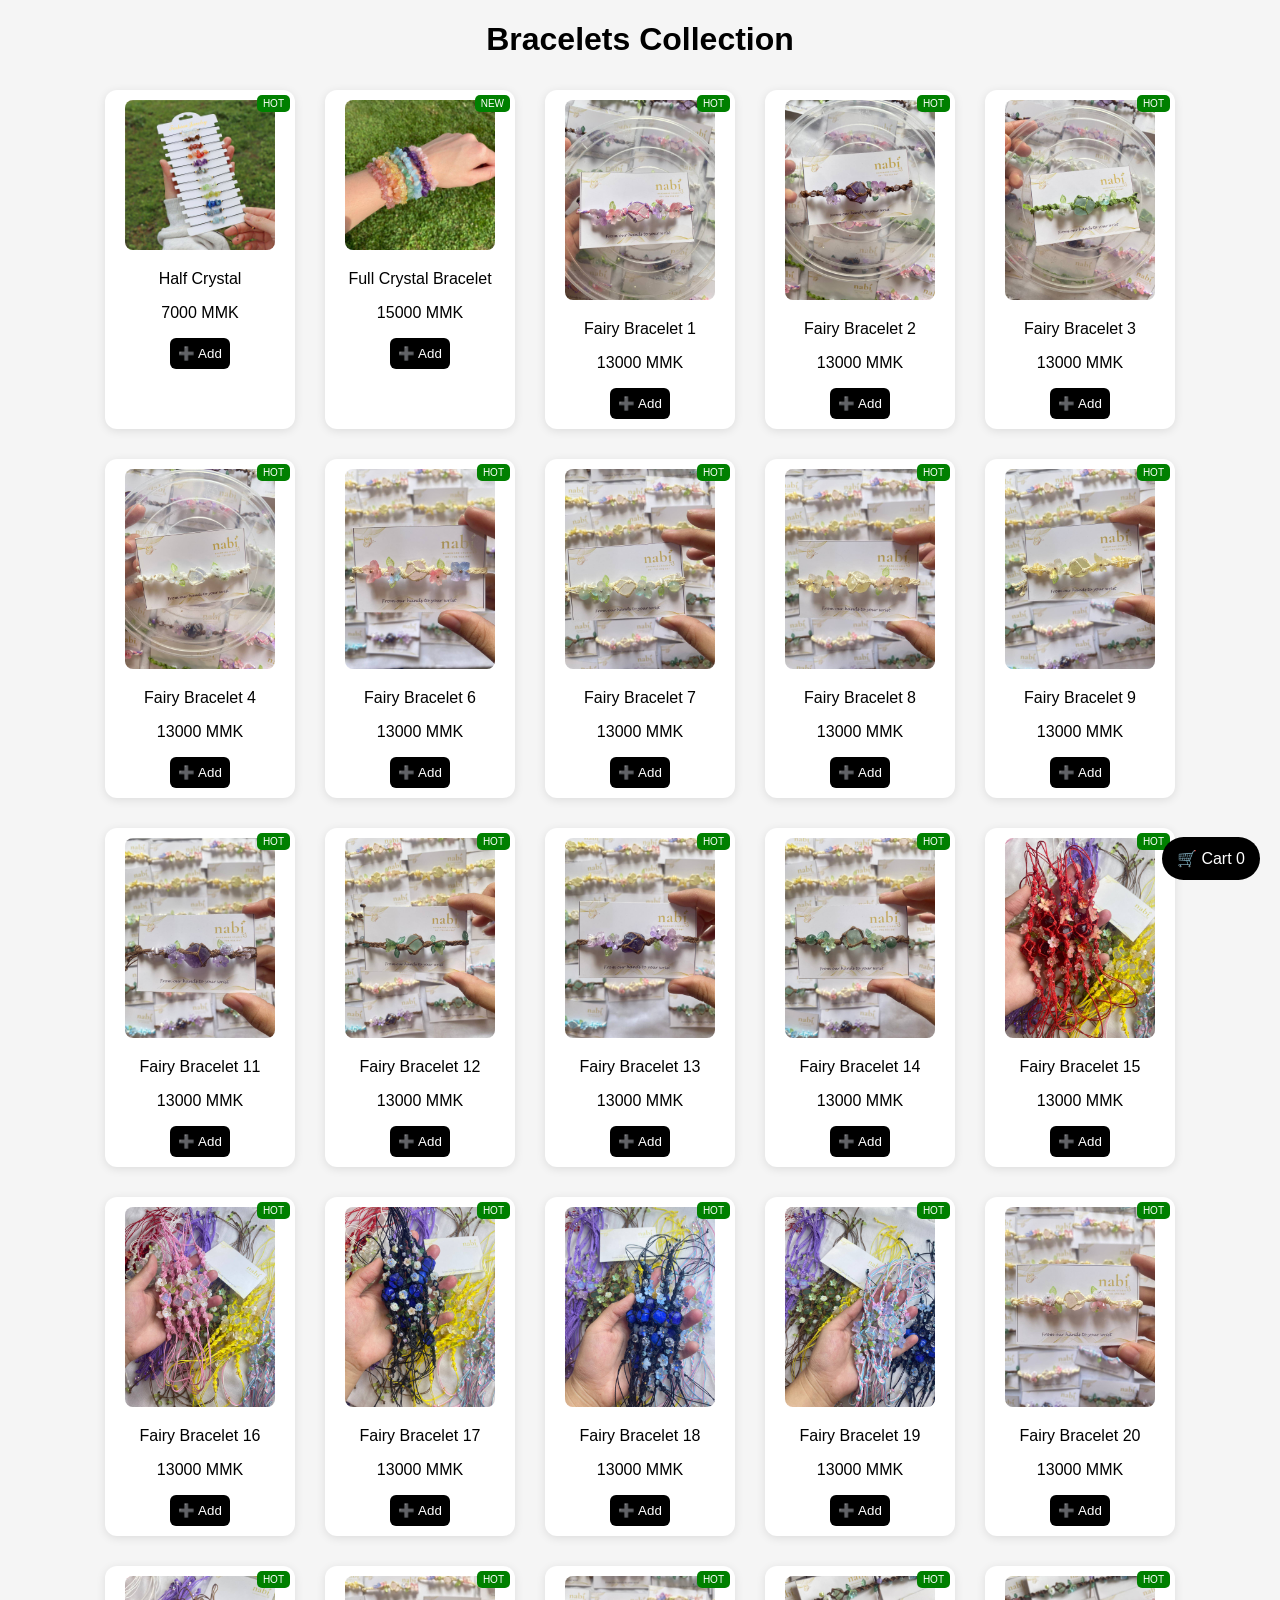
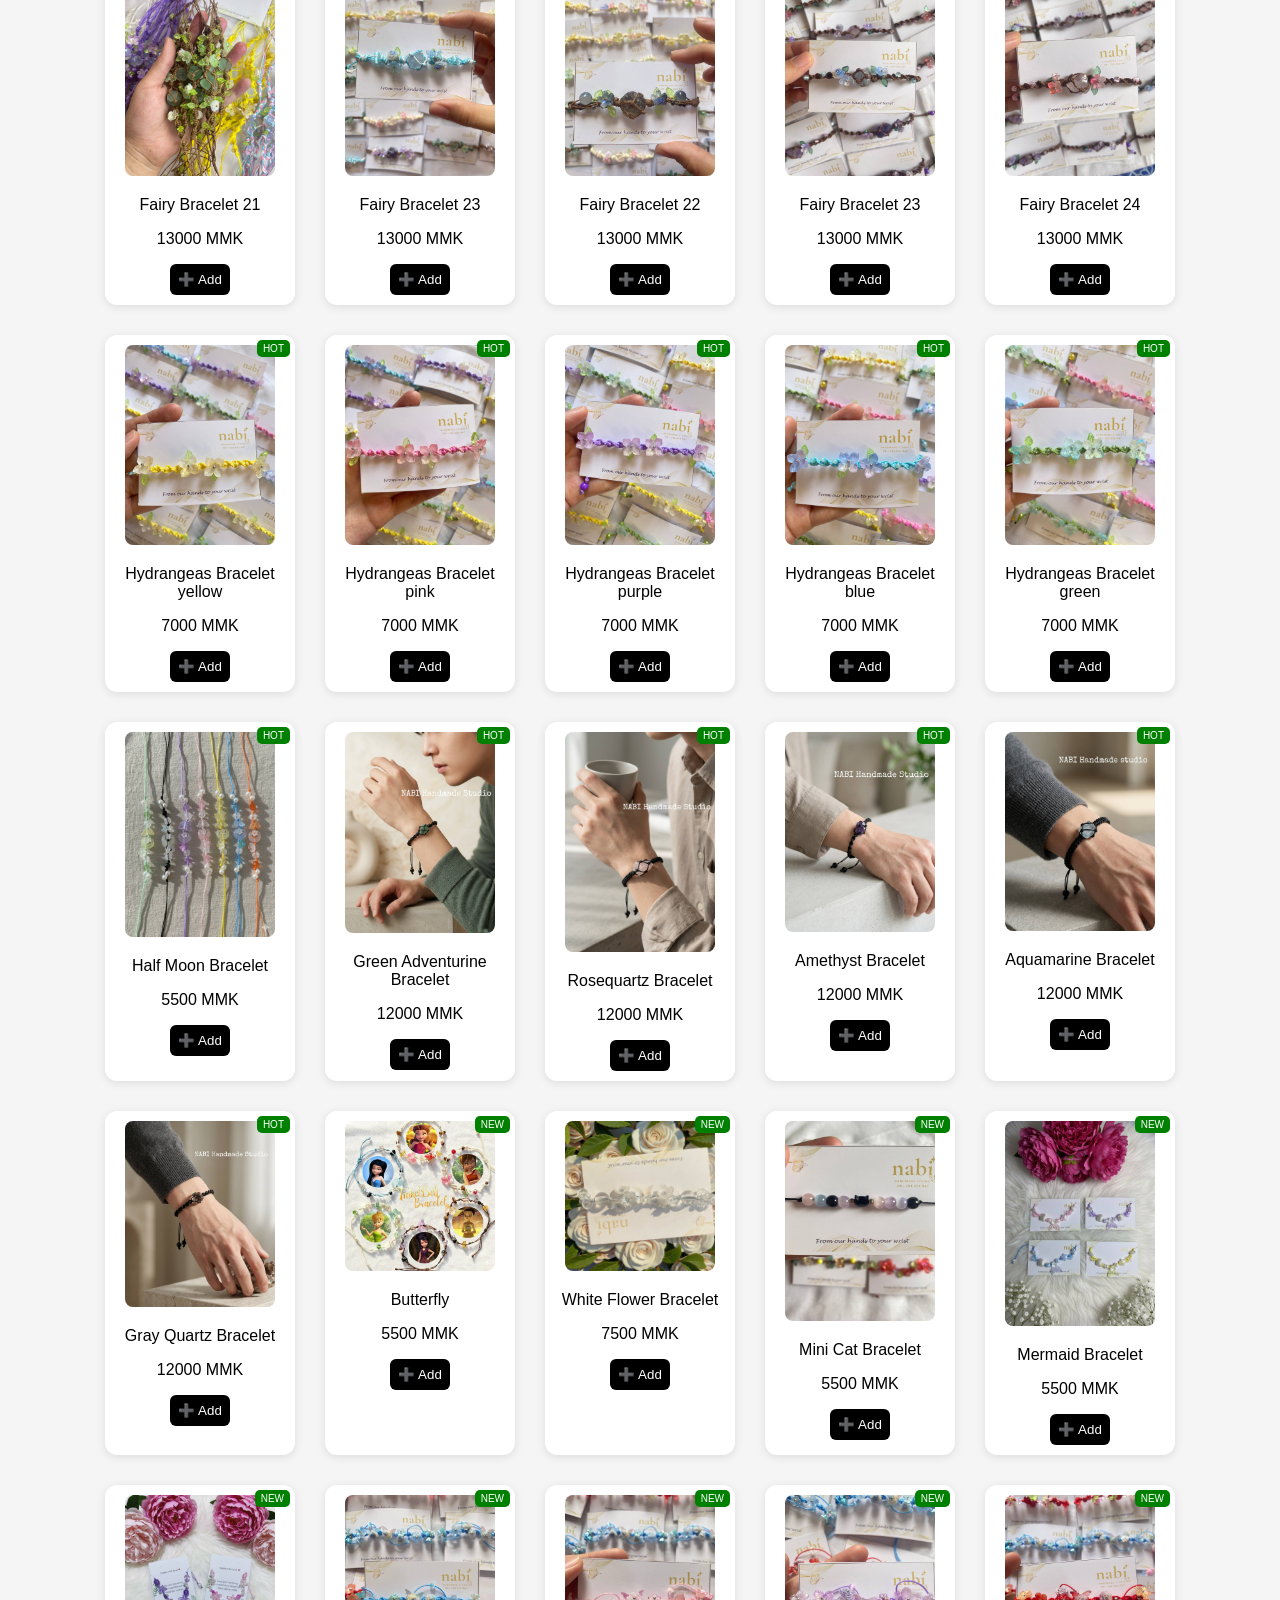
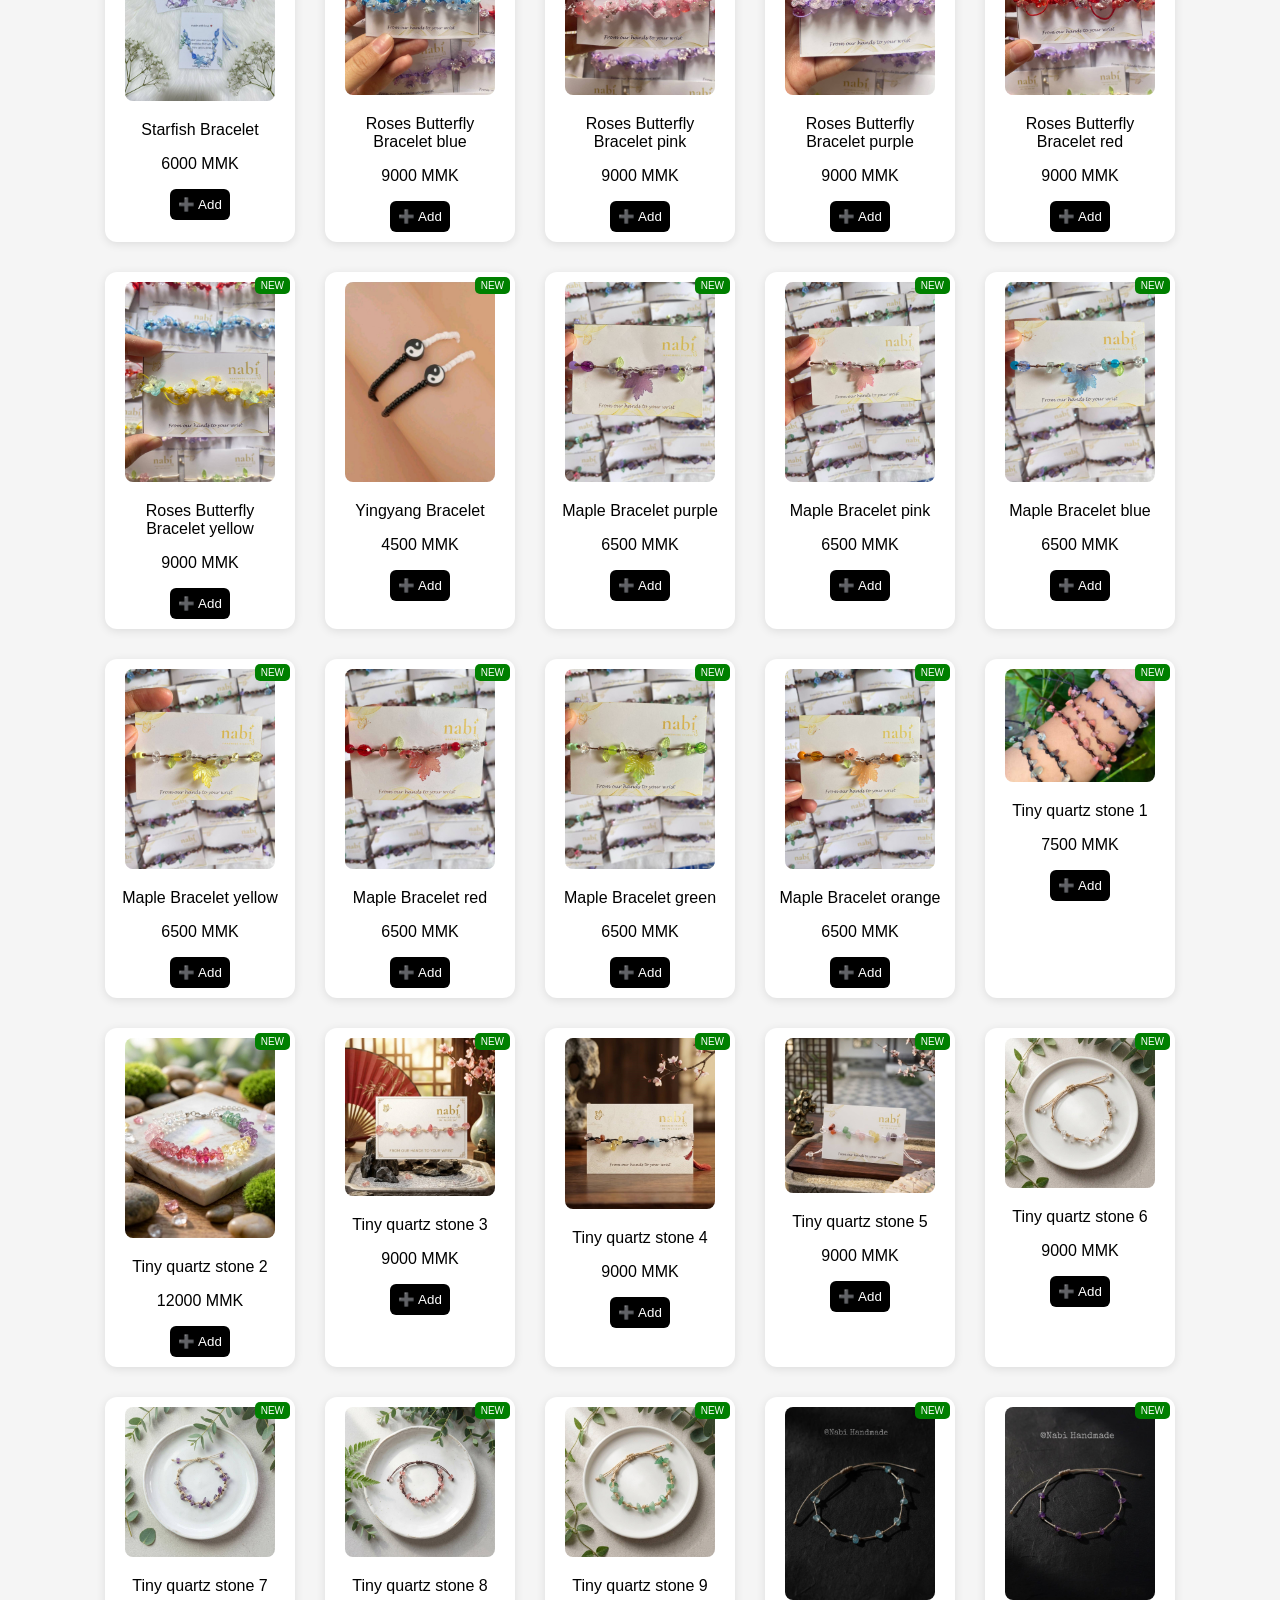
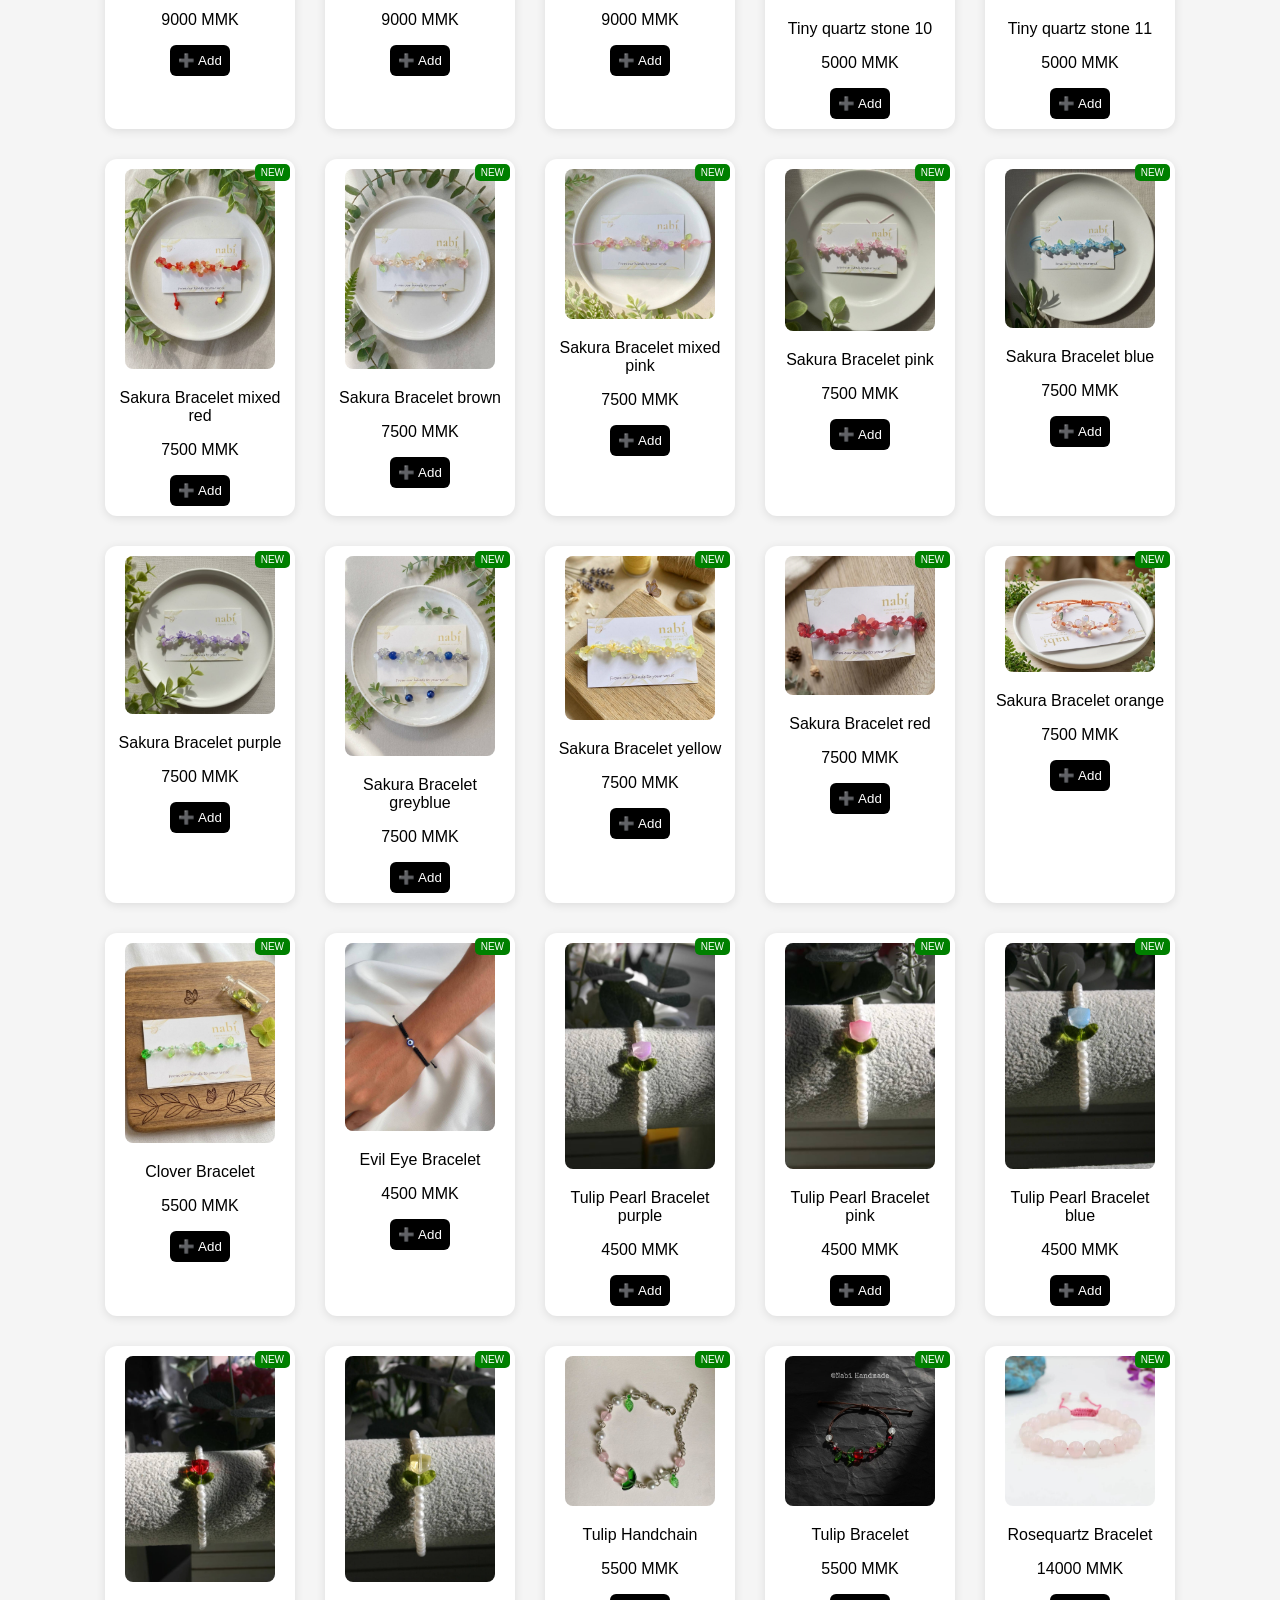
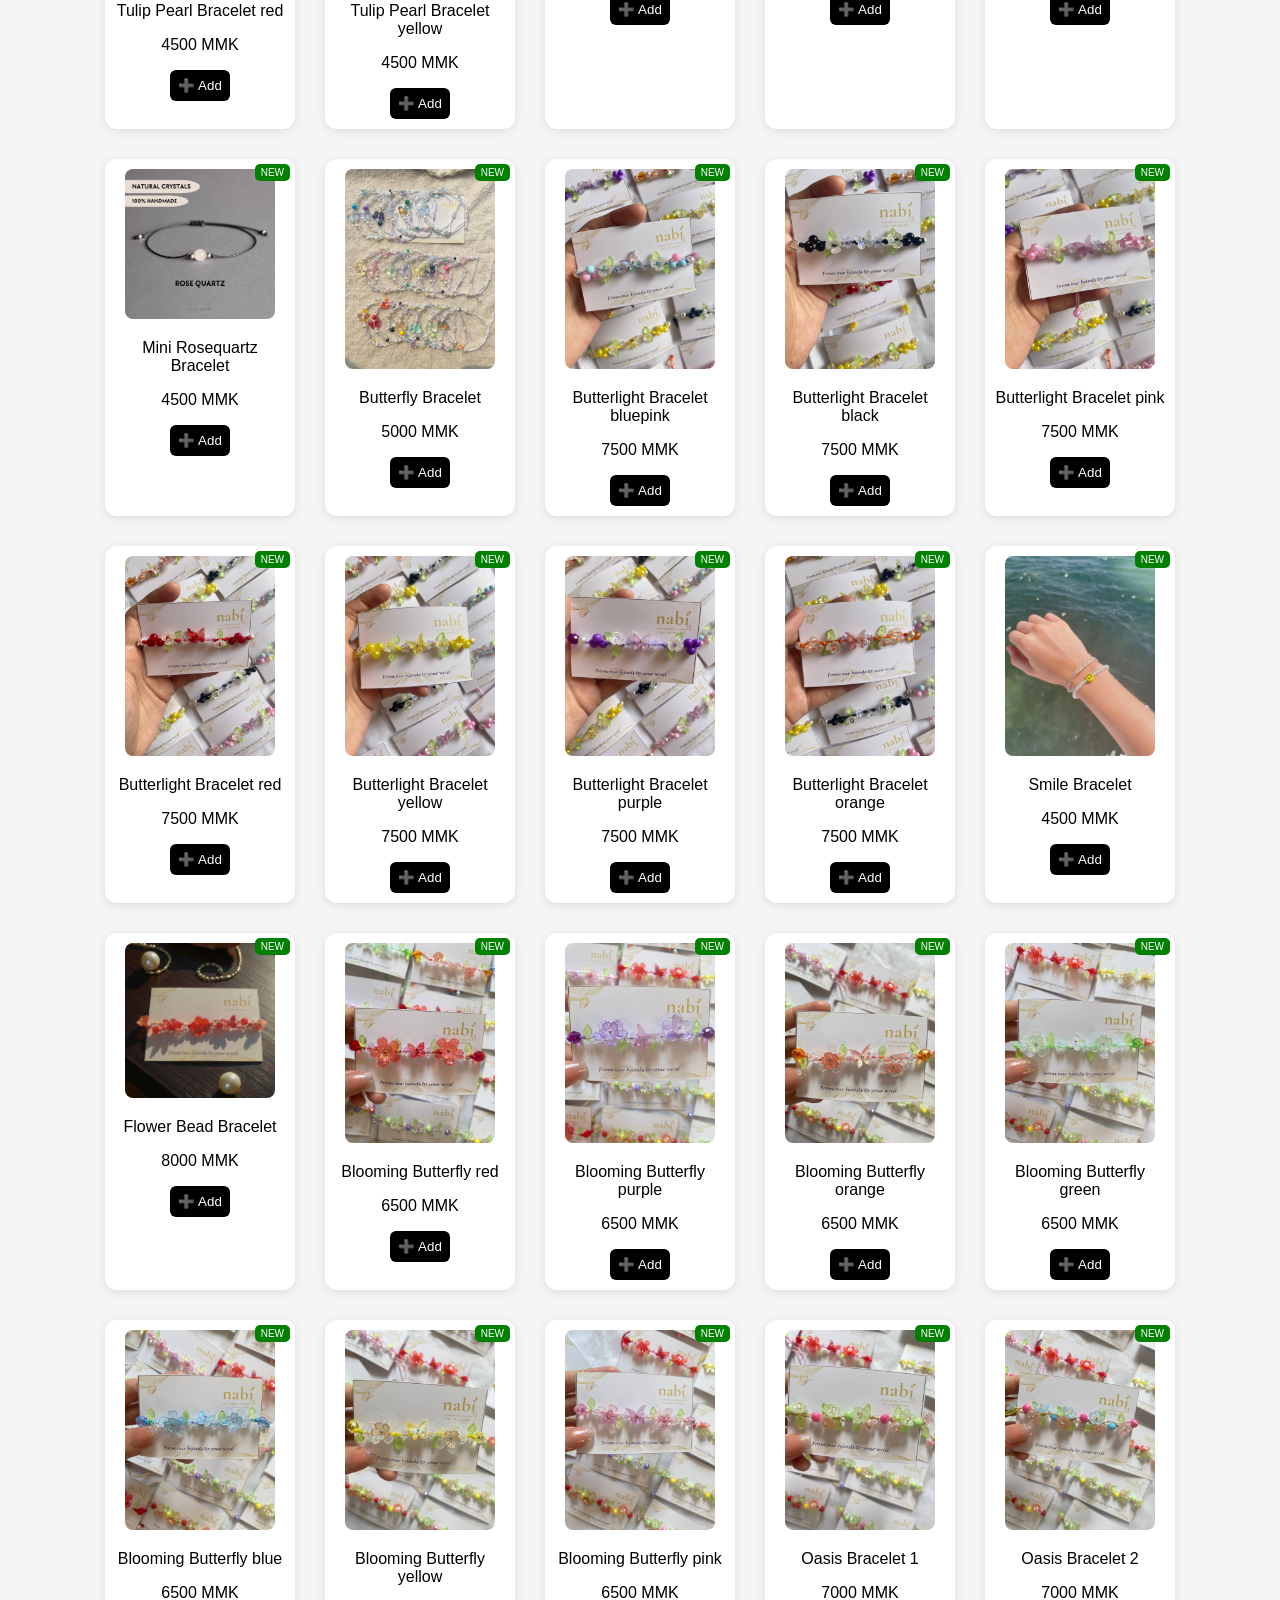
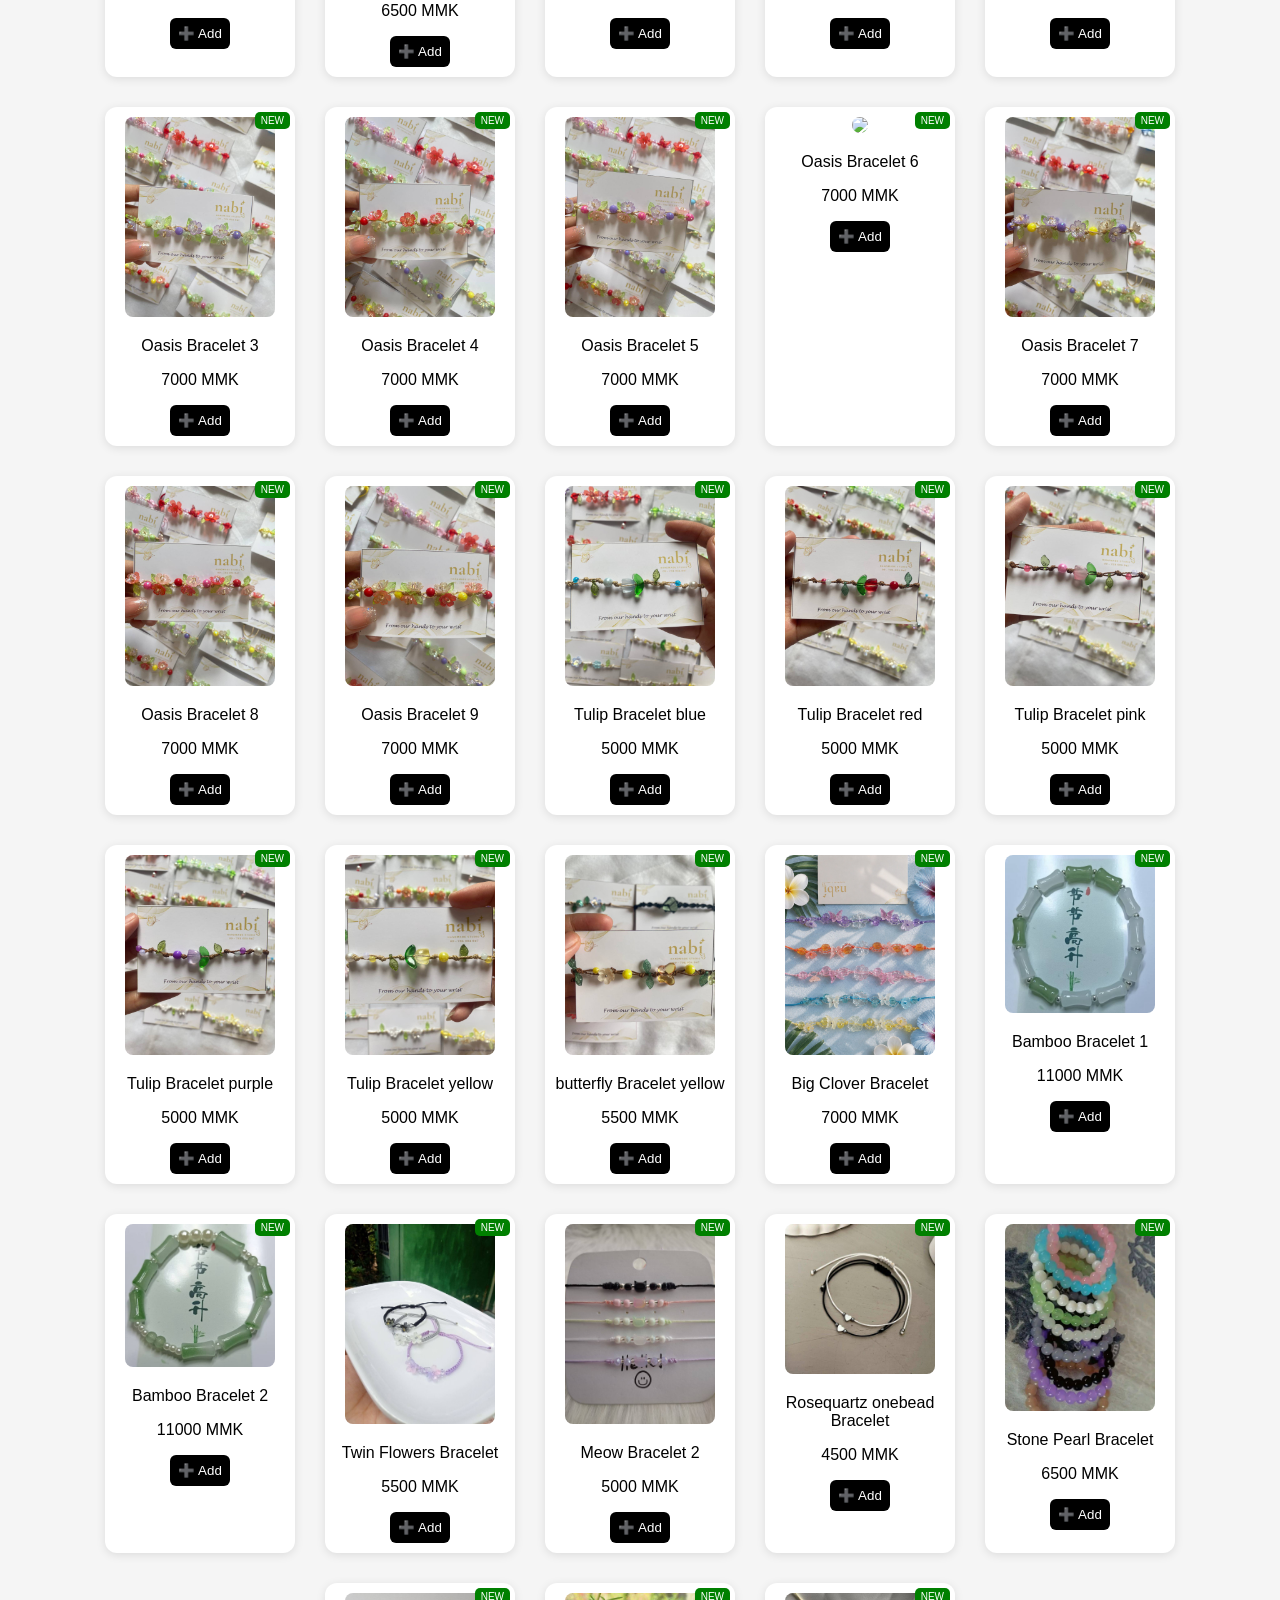
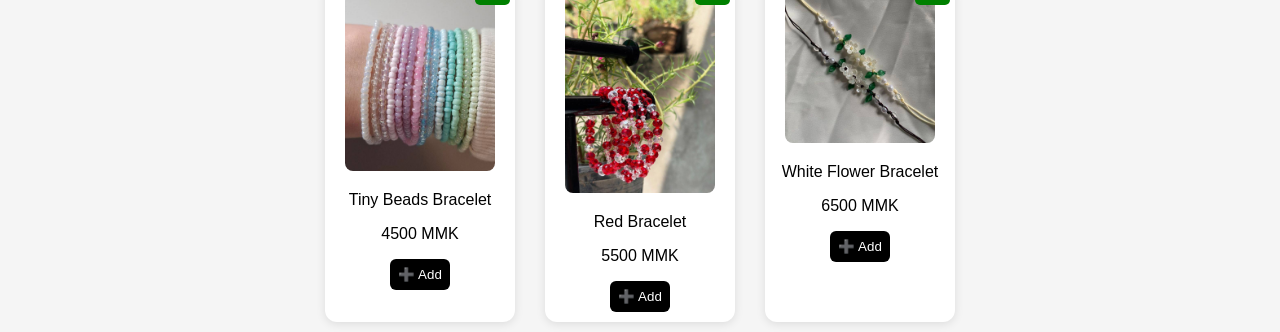
==== Bracelets.html @ 21a777ca "Update Bracelets.html" ====
<!DOCTYPE html>
<html>
<head>
    <title>Bracelets</title>
<meta name="viewport" content="width=device-width, initial-scale=1.0">

<style>
body{
    font-family: Arial;
    background:#f5f5f5;
    text-align:center;
    margin:0;
}

/* container */
.container{
    display:flex;
    flex-wrap:wrap;
    justify-content:center;
    gap:10px;
    margin-top:20px;
}

/* product card */
.product{
    background:white;
    width:170px;
    margin:10px;
    padding:10px;
    border-radius:12px;
    box-shadow:0 2px 10px rgba(0,0,0,0.1);
    position:relative;
}

/* image */
.product img{
    width:150px;
    cursor:pointer;
    transition:0.3s;
    border-radius:8px;
}

.product img:hover{
    transform:scale(1.05);
}

/* badge */
.badge{
    position:absolute;
    top:5px;
    right:5px;
    background:green;
    color:white;
    padding:3px 6px;
    font-size:10px;
    border-radius:5px;
}

/* button */
button{
    background:black;
    color:white;
    border:none;
    padding:8px;
    border-radius:6px;
    cursor:pointer;
}

button:hover{
    background:#333;
}

/* cart button */
.cart-fixed{
    position:fixed;
    bottom:20px;
    right:20px;
    background:black;
    color:white;
    padding:12px 15px;
    border-radius:50px;
    text-decoration:none;
    z-index:9999;
}

/* lightbox */
#lightbox{
    display:none;
    position:fixed;
    top:0;
    left:0;
    width:100%;
    height:100%;
    background:rgba(0,0,0,0.85);
    justify-content:center;
    align-items:center;
    z-index:99999;
}

#lightbox img{
    max-width:90%;
    max-height:90%;
    border-radius:10px;
 
}
@media(max-width:768px){

    .container{
        display:grid;
        grid-template-columns:repeat(2, 1fr);
        gap:10px;
        padding:10px;
    }


    .product{
        width:auto;
        margin:0;
        padding:8px;
    }


    .product img{
        width:100%;
        height:120px;
        object-fit:cover;
    }

}
    
</style>

</head>

<body>

<h1>Bracelets Collection</h1>

<div class="container">

<div class="product">
    <div class="badge">HOT</div>
    <img src="bracelet1.jpg" onclick="openZoom(this)">
    <p>Half Crystal</p>
    <p>7000 MMK</p>
    <button onclick="addToCart('Half Crystal Bracelet',7000,'bracelet1.jpg')">➕ Add</button>
</div>

<div class="product">
    <div class="badge">NEW</div>
    <img src="bracelet126.jpg" onclick="openZoom(this)">
    <p>Full Crystal Bracelet</p>
    <p>15000 MMK</p>
    <button onclick="addToCart('Full Crystal Bracelet',15000,'bracelet126.jpg')">➕ Add</button>
</div>
    
<div class="product">
    <div class="badge">HOT</div>
    <img src="bracelet3.jpg" onclick="openZoom(this)">
    <p>Fairy Bracelet 1</p>
    <p>13000 MMK</p>
    <button onclick="addToCart('Fairy Bracelet 1',13000,'bracelet3.jpg')">➕ Add</button>
</div>


<div class="product">
    <div class="badge">HOT</div>
    <img src="bracelet4.jpg" onclick="openZoom(this)">
    <p>Fairy Bracelet 2</p>
    <p>13000 MMK</p>
    <button onclick="addToCart('Fairy Bracelet 2',13000,'bracelet4.jpg')">➕ Add</button>
</div>


<div class="product">
    <div class="badge">HOT</div>
    <img src="bracelet5.jpg" onclick="openZoom(this)">
    <p>Fairy Bracelet 3</p>
    <p>13000 MMK</p>
    <button onclick="addToCart('Fairy Bracelet 3',13000,'bracelet5.jpg')">➕ Add</button>
</div>


    <div class="product">
    <div class="badge">HOT</div>
    <img src="bracelet6.jpg" onclick="openZoom(this)">
    <p>Fairy Bracelet 4</p>
    <p>13000 MMK</p>
    <button onclick="addToCart('Fairy Bracelet 4',13000,'bracelet6.jpg')">➕ Add</button>
</div>


    <div class="product">
    <div class="badge">HOT</div>
    <img src="bracelet7.jpg" onclick="openZoom(this)">
    <p>Fairy Bracelet 6</p>
    <p>13000 MMK</p>
    <button onclick="addToCart('Fairy Bracelet 6',13000,'bracelet7.jpg')">➕ Add</button>
</div>

<div class="product">
    <div class="badge">HOT</div>
    <img src="bracelet8.jpg" onclick="openZoom(this)">
    <p>Fairy Bracelet 7</p>
    <p>13000 MMK</p>
    <button onclick="addToCart('Fairy Bracelet 7',13000,'bracelet8.jpg')">➕ Add</button>
</div>

<div class="product">
    <div class="badge">HOT</div>
    <img src="bracelet9.jpg"onclick="openZoom(this)">
    <p>Fairy Bracelet 8</p>
    <p>13000 MMK</p>
    <button onclick="addToCart('Fairy Bracelet 8',13000,'bracelet9.jpg')">➕ Add</button>
</div>


    <div class="product">
    <div class="badge">HOT</div>
    <img src="bracelet10.jpg" onclick="openZoom(this)">
    <p>Fairy Bracelet 9</p>
    <p>13000 MMK</p>
    <button onclick="addToCart('Fairy Bracelet 9',13000,'bracelet10.jpg')">➕ Add</button>
</div>

<div class="product">
    <div class="badge">HOT</div>
    <img src="bracelet12.jpg" onclick="openZoom(this)">
    <p>Fairy Bracelet 11</p>
    <p>13000 MMK</p>
    <button onclick="addToCart('Fairy Bracelet 11',13000,'bracelet12.jpg')">➕ Add</button>
</div>

<div class="product">
    <div class="badge">HOT</div>
    <img src="bracelet13.jpg"onclick="openZoom(this)">
    <p>Fairy Bracelet 12</p>
    <p>13000 MMK</p>
    <button onclick="addToCart('Fairy Bracelet 12',13000,'bracelet13.jpg')">➕ Add</button>
</div>

<div class="product">
    <div class="badge">HOT</div>
    <img src="bracelet14.jpg" onclick="openZoom(this)">
    <p>Fairy Bracelet 13</p>
    <p>13000 MMK</p>
    <button onclick="addToCart('Fairy Bracelet 13',13000,'bracelet14.jpg')">➕ Add</button>
</div>

<div class="product">
    <div class="badge">HOT</div>
    <img src="bracelet15.jpg" onclick="openZoom(this)">
    <p>Fairy Bracelet 14</p>
    <p>13000 MMK</p>
    <button onclick="addToCart('Fairy Bracelet 14',13000,'bracelet15.jpg')">➕ Add</button>
</div>

<div class="product">
    <div class="badge">HOT</div>
    <img src="bracelet16.jpg" onclick="openZoom(this)">
    <p>Fairy Bracelet 15</p>
    <p>13000 MMK</p>
    <button onclick="addToCart('Fairy Bracelet 15',13000,'bracelet16.jpg')">➕ Add</button>
</div>

<div class="product">
    <div class="badge">HOT</div>
    <img src="bracelet17.jpg" onclick="openZoom(this)">
    <p>Fairy Bracelet 16</p>
    <p>13000 MMK</p>
    <button onclick="addToCart('Fairy Bracelet 17',13000,'bracelet17.jpg')">➕ Add</button>
</div>

<div class="product">
    <div class="badge">HOT</div>
    <img src="bracelet18.jpg"onclick="openZoom(this)">
    <p>Fairy Bracelet 17</p>
    <p>13000 MMK</p>
    <button onclick="addToCart('Fairy Bracelet 17',13000,'bracelet18.jpg')">➕ Add</button>
</div>

<div class="product">
    <div class="badge">HOT</div>
    <img src="bracelet19.jpg" onclick="openZoom(this)">
    <p>Fairy Bracelet 18</p>
    <p>13000 MMK</p>
    <button onclick="addToCart('Fairy Bracelet 18',13000,'bracelet19.jpg')">➕ Add</button>
</div>

<div class="product">
    <div class="badge">HOT</div>
    <img src="bracelet20.jpg" onclick="openZoom(this)">
    <p>Fairy Bracelet 19</p>
    <p>13000 MMK</p>
    <button onclick="addToCart('Fairy Bracelet 19',13000,'bracelet20.jpg')">➕ Add</button>
</div>

<div class="product">
    <div class="badge">HOT</div>
    <img src="bracelet21.jpg" onclick="openZoom(this)">
    <p>Fairy Bracelet 20</p>
    <p>13000 MMK</p>
    <button onclick="addToCart('Fairy Bracelet 20',13000,'bracelet21.jpg')">➕ Add</button>
</div>

<div class="product">
    <div class="badge">HOT</div>
    <img src="bracelet22.jpg"onclick="openZoom(this)">
    <p>Fairy Bracelet 21</p>
    <p>13000 MMK</p>
    <button onclick="addToCart('Fairy Bracelet 21',13000,'bracelet22.jpg')">➕ Add</button>
</div>

<div class="product">
    <div class="badge">HOT</div>
    <img src="bracelet24.jpg" onclick="openZoom(this)">
    <p>Fairy Bracelet 23</p>
    <p>13000 MMK</p>
    <button onclick="addToCart('Fairy Bracelet 23',13000,'bracelet24.jpg')">➕ Add</button>
</div>
    
    <div class="product">
    <div class="badge">HOT</div>
    <img src="bracelet23.jpg" onclick="openZoom(this)">
    <p>Fairy Bracelet 22</p>
    <p>13000 MMK</p>
    <button onclick="addToCart('Fairy Bracelet 22',13000,'bracelet23.jpg')">➕ Add</button>
</div>

 <div class="product">
    <div class="badge">HOT</div>
    <img src="bracelet91.jpg" onclick="openZoom(this)">
    <p>Fairy Bracelet 23</p>
    <p>13000 MMK</p>
    <button onclick="addToCart('Fairy Bracelet 23',13000,'bracelet91.jpg')">➕ Add</button>
</div>

     <div class="product">
    <div class="badge">HOT</div>
    <img src="bracelet92.jpg" onclick="openZoom(this)">
    <p>Fairy Bracelet 24</p>
    <p>13000 MMK</p>
    <button onclick="addToCart('Fairy Bracelet 24',13000,'bracelet92.jpg')">➕ Add</button>
</div>
    
  <div class="product">
    <div class="badge">HOT</div>
    <img src="bracelet25.jpg" onclick="openZoom(this)">
    <p>Hydrangeas Bracelet yellow</p>
    <p>7000 MMK</p>
    <button onclick="addToCart('Hydrangeas Bracelet green',7000,'bracelet25.jpg')">➕ Add</button>
</div>
    
  <div class="product">
    <div class="badge">HOT</div>
    <img src="bracelet26.jpg" onclick="openZoom(this)">
    <p>Hydrangeas Bracelet pink</p>
    <p>7000 MMK</p>
    <button onclick="addToCart('Hydrangeas Bracelet pink',7000,'bracelet26.jpg')">➕ Add</button>
</div>
    
     <div class="product">
    <div class="badge">HOT</div>
    <img src="bracelet27.jpg" onclick="openZoom(this)">
    <p>Hydrangeas Bracelet purple</p>
    <p>7000 MMK</p>
    <button onclick="addToCart('Hydrangeas Bracelet purple',7000,'bracelet27.jpg')">➕ Add</button>
</div>

 <div class="product">
    <div class="badge">HOT</div>
    <img src="bracelet28.jpg" onclick="openZoom(this)">
    <p>Hydrangeas Bracelet blue</p>
    <p>7000 MMK</p>
    <button onclick="addToCart('Hydrangeas Bracelet blue',7000,'bracelet28.jpg')">➕ Add</button>
</div>

 <div class="product">
    <div class="badge">HOT</div>
    <img src="bracelet29.jpg" onclick="openZoom(this)">
    <p>Hydrangeas Bracelet green</p>
    <p>7000 MMK</p>
    <button onclick="addToCart('Hydrangeas Bracelet green',7000,'bracelet29.jpg')">➕ Add</button>
</div>

     <div class="product">
    <div class="badge">HOT</div>
    <img src="bracelet30.jpg" onclick="openZoom(this)">
    <p>Half Moon Bracelet</p>
    <p>5500 MMK</p>
    <button onclick="addToCart('Half Moon Bracelet',5500,'bracelet30.jpg')">➕ Add</button>
</div>

 <div class="product">
    <div class="badge">HOT</div>
    <img src="bracelet31.jpg" onclick="openZoom(this)">
    <p>Green Adventurine Bracelet</p>
    <p>12000 MMK</p>
    <button onclick="addToCart('Green Adventurine Bracelet',12000,'bracelet31.jpg')">➕ Add</button>
</div>

<div class="product">
    <div class="badge">HOT</div>
    <img src="bracelet32.jpg" onclick="openZoom(this)">
    <p>Rosequartz Bracelet</p>
    <p>12000 MMK</p>
    <button onclick="addToCart('Rosequartz Bracelet',12000,'bracelet32.jpg')">➕ Add</button>
</div>

    <div class="product">
    <div class="badge">HOT</div>
    <img src="bracelet33.jpg" onclick="openZoom(this)">
    <p>Amethyst Bracelet</p>
    <p>12000 MMK</p>
    <button onclick="addToCart('Amethyst Bracelet',12000,'bracelet33.jpg')">➕ Add</button>
</div>

<div class="product">
    <div class="badge">HOT</div>
    <img src="bracelet34.jpg" onclick="openZoom(this)">
    <p>Aquamarine Bracelet</p>
    <p>12000 MMK</p>
    <button onclick="addToCart('Aquaramine Bracelet',12000,'bracelet34.jpg')">➕ Add</button>
</div>

    <div class="product">
    <div class="badge">HOT</div>
    <img src="bracelet35.jpg" onclick="openZoom(this)">
    <p>Gray Quartz Bracelet</p>
    <p>12000 MMK</p>
    <button onclick="addToCart('Gray Quartz Bracelet',12000,'bracelet35.jpg')">➕ Add</button>
</div>
    
<div class="product">
    <div class="badge">NEW</div>
    <img src="bracelet2.jpg" onclick="openZoom(this)">
    <p>Butterfly</p>
    <p>5500 MMK</p>
    <button onclick="addToCart('Butterfly Bracelet',5500,'bracelet2.jpg')">➕ Add</button>
</div>


<div class="product">
    <div class="badge">NEW</div>
    <img src="bracelet36.jpg" onclick="openZoom(this)">
    <p>White Flower Bracelet</p>
    <p>7500 MMK</p>
    <button onclick="addToCart('Butterfly Bracelet',7500,'bracelet36.jpg')">➕ Add</button>
</div>

<div class="product">
    <div class="badge">NEW</div>
    <img src="bracelet37.jpg" onclick="openZoom(this)">
    <p>Mini Cat Bracelet</p>
    <p>5500 MMK</p>
    <button onclick="addToCart('Mini Cat Bracelet',5500,'bracelet37.jpg')">➕ Add</button>
</div>

<div class="product">
    <div class="badge">NEW</div>
    <img src="bracelet38.jpg" onclick="openZoom(this)">
    <p>Mermaid Bracelet</p>
    <p>5500 MMK</p>
    <button onclick="addToCart('Mermaid Bracelet',5500,'bracelet38.jpg')">➕ Add</button>
</div>
    
<div class="product">
    <div class="badge">NEW</div>
    <img src="bracelet39.jpg" onclick="openZoom(this)">
    <p>Starfish Bracelet</p>
    <p>6000 MMK</p>
    <button onclick="addToCart('Starfish Bracelet',6000,'bracelet39.jpg')">➕ Add</button>
</div>

    <div class="product">
    <div class="badge">NEW</div>
    <img src="bracelet40.jpg" onclick="openZoom(this)">
    <p>Roses Butterfly Bracelet blue</p>
    <p>9000 MMK</p>
    <button onclick="addToCart('Roses Butterfly Bracelet blue',9000,'bracelet40.jpg')">➕ Add</button>
</div>

<div class="product">
    <div class="badge">NEW</div>
    <img src="bracelet41.jpg" onclick="openZoom(this)">
    <p>Roses Butterfly Bracelet pink</p>
    <p>9000 MMK</p>
    <button onclick="addToCart('Roses Butterfly Bracelet pink',9000,'bracelet41.jpg')">➕ Add</button>
</div>

<div class="product">
    <div class="badge">NEW</div>
    <img src="bracelet42.jpg" onclick="openZoom(this)">
    <p>Roses Butterfly Bracelet purple</p>
    <p>9000 MMK</p>
    <button onclick="addToCart('Roses Butterfly Bracelet purple',9000,'bracelet42.jpg')">➕ Add</button>
</div>

    <div class="product">
    <div class="badge">NEW</div>
    <img src="bracelet43.jpg" onclick="openZoom(this)">
    <p>Roses Butterfly Bracelet red</p>
    <p>9000 MMK</p>
    <button onclick="addToCart('Roses Butterfly Bracelet red',9000,'bracelet43.jpg')">➕ Add</button>
</div>

<div class="product">
    <div class="badge">NEW</div>
    <img src="bracelet44.jpg" onclick="openZoom(this)">
    <p>Roses Butterfly Bracelet yellow</p>
    <p>9000 MMK</p>
    <button onclick="addToCart('Roses Butterfly Bracelet yellow',9000,'bracelet44.jpg')">➕ Add</button>
</div>

<div class="product">
    <div class="badge">NEW</div>
    <img src="bracelet45.jpg" onclick="openZoom(this)">
    <p>Yingyang Bracelet</p>
    <p>4500 MMK</p>
    <button onclick="addToCart('Yingyang Bracelet',4500,'bracelet45.jpg')">➕ Add</button>
</div>

<div class="product">
    <div class="badge">NEW</div>
    <img src="bracelet46.jpg" onclick="openZoom(this)">
    <p>Maple Bracelet purple</p>
    <p>6500 MMK</p>
    <button onclick="addToCart('Maple Bracelet purple',6500,'bracelet46.jpg')">➕ Add</button>
</div>

    <div class="product">
    <div class="badge">NEW</div>
    <img src="bracelet47.jpg" onclick="openZoom(this)">
    <p>Maple Bracelet pink</p>
    <p>6500 MMK</p>
    <button onclick="addToCart('Maple Bracelet pink',6500,'bracelet47.jpg')">➕ Add</button>
</div>

    <div class="product">
    <div class="badge">NEW</div>
    <img src="bracelet48.jpg" onclick="openZoom(this)">
    <p>Maple Bracelet blue</p>
    <p>6500 MMK</p>
    <button onclick="addToCart('Maple Bracelet blue',6500,'bracelet48.jpg')">➕ Add</button>
</div>

<div class="product">
    <div class="badge">NEW</div>
    <img src="bracelet49.jpg" onclick="openZoom(this)">
    <p>Maple Bracelet yellow</p>
    <p>6500 MMK</p>
    <button onclick="addToCart('Maple Bracelet yellow',6500,'bracelet49.jpg')">➕ Add</button>
</div>

<div class="product">
    <div class="badge">NEW</div>
    <img src="bracelet50.jpg" onclick="openZoom(this)">
    <p>Maple Bracelet red</p>
    <p>6500 MMK</p>
    <button onclick="addToCart('Maple Bracelet red',6500,'bracelet50.jpg')">➕ Add</button>
</div>

<div class="product">
    <div class="badge">NEW</div>
    <img src="bracelet51.jpg" onclick="openZoom(this)">
    <p>Maple Bracelet green</p>
    <p>6500 MMK</p>
    <button onclick="addToCart('Maple Bracelet green',6500,'bracelet51.jpg')">➕ Add</button>
</div>
    
<div class="product">
    <div class="badge">NEW</div>
    <img src="bracelet52.jpg" onclick="openZoom(this)">
    <p>Maple Bracelet orange</p>
    <p>6500 MMK</p>
    <button onclick="addToCart('Maple Bracelet orange',6500,'bracelet52.jpg')">➕ Add</button>
</div>

<div class="product">
    <div class="badge">NEW</div>
    <img src="bracelet53.jpg" onclick="openZoom(this)">
    <p>Tiny quartz stone 1</p>
    <p>7500 MMK</p>
    <button onclick="addToCart('Tiny quartz stone 1',7500,'bracelet53.jpg')">➕ Add</button>
</div>

<div class="product">
    <div class="badge">NEW</div>
    <img src="bracelet54.jpg" onclick="openZoom(this)">
    <p>Tiny quartz stone 2</p>
    <p>12000 MMK</p>
    <button onclick="addToCart('Tiny quartz stone 2',12000,'bracelet54.jpg')">➕ Add</button>
</div>
    
<div class="product">
    <div class="badge">NEW</div>
    <img src="bracelet55.jpg" onclick="openZoom(this)">
    <p>Tiny quartz stone 3</p>
    <p>9000 MMK</p>
    <button onclick="addToCart('Tiny quartz stone 3',9000,'bracelet55.jpg')">➕ Add</button>
</div>

<div class="product">
    <div class="badge">NEW</div>
    <img src="bracelet56.jpg" onclick="openZoom(this)">
    <p>Tiny quartz stone 4</p>
    <p>9000 MMK</p>
    <button onclick="addToCart('Tiny quartz stone 4',9000,'bracelet56.jpg')">➕ Add</button>
</div>

<div class="product">
    <div class="badge">NEW</div>
    <img src="bracelet57.jpg" onclick="openZoom(this)">
    <p>Tiny quartz stone 5</p>
    <p>9000 MMK</p>
    <button onclick="addToCart('Tiny quartz stone 5',9000,'bracelet57.jpg')">➕ Add</button>
</div>

<div class="product">
    <div class="badge">NEW</div>
    <img src="bracelet58.jpg" onclick="openZoom(this)">
    <p>Tiny quartz stone 6</p>
    <p>9000 MMK</p>
    <button onclick="addToCart('Tiny quartz stone 6',9000,'bracelet58.jpg')">➕ Add</button>
</div>

<div class="product">
    <div class="badge">NEW</div>
    <img src="bracelet59.jpg" onclick="openZoom(this)">
    <p>Tiny quartz stone 7</p>
    <p>9000 MMK</p>
    <button onclick="addToCart('Tiny quartz stone 7',9000,'bracelet59.jpg')">➕ Add</button>
</div>

<div class="product">
    <div class="badge">NEW</div>
    <img src="bracelet60.jpg" onclick="openZoom(this)">
    <p>Tiny quartz stone 8</p>
    <p>9000 MMK</p>
    <button onclick="addToCart('Tiny quartz stone 8',9000,'bracelet60.jpg')">➕ Add</button>
</div>

<div class="product">
    <div class="badge">NEW</div>
    <img src="bracelet61.jpg" onclick="openZoom(this)">
    <p>Tiny quartz stone 9</p>
    <p>9000 MMK</p>
    <button onclick="addToCart('Tiny quartz stone 9',9000,'bracelet61.jpg')">➕ Add</button>
</div>

<div class="product">
    <div class="badge">NEW</div>
    <img src="bracelet62.jpg" onclick="openZoom(this)">
    <p>Tiny quartz stone 10</p>
    <p>5000 MMK</p>
    <button onclick="addToCart('Tiny quartz stone 10',5000,'bracelet62.jpg')">➕ Add</button>
</div>

<div class="product">
    <div class="badge">NEW</div>
    <img src="bracelet63.jpg" onclick="openZoom(this)">
    <p>Tiny quartz stone 11</p>
    <p>5000 MMK</p>
    <button onclick="addToCart('Tiny quartz stone 11',5000,'bracelet63.jpg')">➕ Add</button>
</div>

<div class="product">
    <div class="badge">NEW</div>
    <img src="bracelet64.jpg" onclick="openZoom(this)">
    <p>Sakura Bracelet mixed red</p>
    <p>7500 MMK</p>
    <button onclick="addToCart('Sakura Bracelet mixed red',7500,'bracelet64.jpg')">➕ Add</button>
</div>

<div class="product">
    <div class="badge">NEW</div>
    <img src="bracelet65.jpg" onclick="openZoom(this)">
    <p>Sakura Bracelet brown</p>
    <p>7500 MMK</p>
    <button onclick="addToCart('Sakura Bracelet brown',7500,'bracelet65.jpg')">➕ Add</button>
</div>
    
<div class="product">
    <div class="badge">NEW</div>
    <img src="bracelet66.jpg" onclick="openZoom(this)">
    <p>Sakura Bracelet mixed pink</p>
    <p>7500 MMK</p>
    <button onclick="addToCart('Sakura Bracelet mixed pink',7500,'bracelet66.jpg')">➕ Add</button>
</div>

<div class="product">
    <div class="badge">NEW</div>
    <img src="bracelet67.jpg" onclick="openZoom(this)">
    <p>Sakura Bracelet pink</p>
    <p>7500 MMK</p>
    <button onclick="addToCart('Sakura Bracelet pink',7500,'bracelet67.jpg')">➕ Add</button>
</div>

<div class="product">
    <div class="badge">NEW</div>
    <img src="bracelet68.jpg" onclick="openZoom(this)">
    <p>Sakura Bracelet blue</p>
    <p>7500 MMK</p>
    <button onclick="addToCart('Sakura Bracelet blue',7500,'bracelet68.jpg')">➕ Add</button>
</div>

<div class="product">
    <div class="badge">NEW</div>
    <img src="bracelet69.jpg" onclick="openZoom(this)">
    <p>Sakura Bracelet purple</p>
    <p>7500 MMK</p>
    <button onclick="addToCart('Sakura Bracelet purple',7500,'bracelet69.jpg')">➕ Add</button>
</div>

<div class="product">
    <div class="badge">NEW</div>
    <img src="bracelet77.jpg" onclick="openZoom(this)">
    <p>Sakura Bracelet greyblue</p>
    <p>7500 MMK</p>
    <button onclick="addToCart('Sakura Bracelet greyblue',7500,'bracelet77.jpg')">➕ Add</button>
</div>

    <div class="product">
    <div class="badge">NEW</div>
    <img src="bracelet115.jpg" onclick="openZoom(this)">
    <p>Sakura Bracelet yellow</p>
    <p>7500 MMK</p>
    <button onclick="addToCart('Sakura Bracelet yellow',7500,'bracelet115.jpg')">➕ Add</button>
</div>

    <div class="product">
    <div class="badge">NEW</div>
    <img src="bracelet116.jpg" onclick="openZoom(this)">
    <p>Sakura Bracelet red</p>
    <p>7500 MMK</p>
    <button onclick="addToCart('Sakura Bracelet red',7500,'bracelet116.jpg')">➕ Add</button>
</div>

<div class="product">
    <div class="badge">NEW</div>
    <img src="bracelet117.jpg" onclick="openZoom(this)">
    <p>Sakura Bracelet orange</p>
    <p>7500 MMK</p>
    <button onclick="addToCart('Sakura Bracelet orange',7500,'bracelet117.jpg')">➕ Add</button>
</div>
    
    <div class="product">
    <div class="badge">NEW</div>
    <img src="bracelet70.jpg" onclick="openZoom(this)">
    <p>Clover Bracelet</p>
    <p>5500 MMK</p>
    <button onclick="addToCart('Clover Bracelet',5500,'bracelet70.jpg')">➕ Add</button>
</div>

<div class="product">
    <div class="badge">NEW</div>
    <img src="bracelet71.jpg" onclick="openZoom(this)">
    <p>Evil Eye Bracelet</p>
    <p>4500 MMK</p>
    <button onclick="addToCart('Evil Eye Bracelet',4500,'bracelet71.jpg')">➕ Add</button>
</div>

<div class="product">
    <div class="badge">NEW</div>
    <img src="bracelet72.jpg" onclick="openZoom(this)">
    <p>Tulip Pearl Bracelet purple</p>
    <p>4500 MMK</p>
    <button onclick="addToCart('Tulip Pearl Bracelet purple',4500,'bracelet72.jpg')">➕ Add</button>
</div>

<div class="product">
    <div class="badge">NEW</div>
    <img src="bracelet73.jpg" onclick="openZoom(this)">
    <p>Tulip Pearl Bracelet pink</p>
    <p>4500 MMK</p>
    <button onclick="addToCart('Tulip Pearl Bracelet pink',4500,'bracelet73.jpg')">➕ Add</button>
</div>

<div class="product">
    <div class="badge">NEW</div>
    <img src="bracelet74.jpg" onclick="openZoom(this)">
    <p>Tulip Pearl Bracelet blue</p>
    <p>4500 MMK</p>
    <button onclick="addToCart('Tulip Pearl Bracelet blue',4500,'bracelet74.jpg')">➕ Add</button>
</div>

<div class="product">
    <div class="badge">NEW</div>
    <img src="bracelet75.jpg" onclick="openZoom(this)">
    <p>Tulip Pearl Bracelet red</p>
    <p>4500 MMK</p>
    <button onclick="addToCart('Tulip Pearl Bracelet red',4500,'bracelet75.jpg')">➕ Add</button>
</div>

    <div class="product">
    <div class="badge">NEW</div>
    <img src="bracelet76.jpg" onclick="openZoom(this)">
    <p>Tulip Pearl Bracelet yellow</p>
    <p>4500 MMK</p>
    <button onclick="addToCart('Tulip Pearl Bracelet yellow',4500,'bracelet76.jpg')">➕ Add</button>
</div>

<div class="product">
    <div class="badge">NEW</div>
    <img src="bracelet78.jpg" onclick="openZoom(this)">
    <p>Tulip Handchain</p>
    <p>5500 MMK</p>
    <button onclick="addToCart('Tulip Handchain',5500,'bracelet78.jpg')">➕ Add</button>
</div>
    
<div class="product">
    <div class="badge">NEW</div>
    <img src="bracelet79.jpg" onclick="openZoom(this)">
    <p>Tulip Bracelet</p>
    <p>5500 MMK</p>
    <button onclick="addToCart('Tulip Bracelet',5500,'bracelet79.jpg')">➕ Add</button>
</div>

    <div class="product">
    <div class="badge">NEW</div>
    <img src="bracelet80.jpg" onclick="openZoom(this)">
    <p>Rosequartz Bracelet</p>
    <p>14000 MMK</p>
    <button onclick="addToCart('Rosequartz Bracelet',14000,'bracelet80.jpg')">➕ Add</button>
</div>

 <div class="product">
    <div class="badge">NEW</div>
    <img src="bracelet81.jpg" onclick="openZoom(this)">
    <p>Mini Rosequartz Bracelet</p>
    <p>4500 MMK</p>
    <button onclick="addToCart('Mini Rosequartz Bracelet',4500,'bracelet81.jpg')">➕ Add</button>
</div>

 <div class="product">
    <div class="badge">NEW</div>
    <img src="bracelet82.jpg" onclick="openZoom(this)">
    <p>Butterfly Bracelet</p>
    <p>5000 MMK</p>
    <button onclick="addToCart('Butterfly Bracelet',5000,'bracelet82.jpg')">➕ Add</button>
</div>

     <div class="product">
    <div class="badge">NEW</div>
    <img src="bracelet83.jpg" onclick="openZoom(this)">
    <p>Butterlight Bracelet bluepink</p>
    <p>7500 MMK</p>
    <button onclick="addToCart('Butterlight Bracelet bluepink',7500,'bracelet83.jpg')">➕ Add</button>
</div>

     <div class="product">
    <div class="badge">NEW</div>
    <img src="bracelet84.jpg" onclick="openZoom(this)">
    <p>Butterlight Bracelet black</p>
    <p>7500 MMK</p>
    <button onclick="addToCart('Butterlight Bracelet black',7500,'bracelet84.jpg')">➕ Add</button>
         
</div>
     <div class="product">
    <div class="badge">NEW</div>
    <img src="bracelet85.jpg" onclick="openZoom(this)">
    <p>Butterlight Bracelet pink</p>
    <p>7500 MMK</p>
    <button onclick="addToCart('Butterlight Bracelet pink',7500,'bracelet85.jpg')">➕ Add</button>
</div>

     <div class="product">
    <div class="badge">NEW</div>
    <img src="bracelet86.jpg" onclick="openZoom(this)">
    <p>Butterlight Bracelet red</p>
    <p>7500 MMK</p>
    <button onclick="addToCart('Butterlight Bracelet red',7500,'bracelet86.jpg')">➕ Add</button>
</div>
    
     <div class="product">
    <div class="badge">NEW</div>
    <img src="bracelet87.jpg" onclick="openZoom(this)">
    <p>Butterlight Bracelet yellow</p>
    <p>7500 MMK</p>
    <button onclick="addToCart('Butterlight Bracelet yellow',7500,'bracelet87.jpg')">➕ Add</button>
</div>
    
     <div class="product">
    <div class="badge">NEW</div>
    <img src="bracelet88.jpg" onclick="openZoom(this)">
    <p>Butterlight Bracelet purple</p>
    <p>7500 MMK</p>
    <button onclick="addToCart('Butterlight Bracelet purple',7500,'bracelet88.jpg')">➕ Add</button>
</div>

     <div class="product">
    <div class="badge">NEW</div>
    <img src="bracelet89.jpg" onclick="openZoom(this)">
    <p>Butterlight Bracelet orange</p>
    <p>7500 MMK</p>
    <button onclick="addToCart('Butterlight Bracelet orange',7500,'bracelet89.jpg')">➕ Add</button>
</div>

     <div class="product">
    <div class="badge">NEW</div>
    <img src="bracelet90.jpg" onclick="openZoom(this)">
    <p>Smile Bracelet</p>
    <p>4500 MMK</p>
    <button onclick="addToCart('Smile Bracelet',4500,'bracelet90.jpg')">➕ Add</button>
</div>

 <div class="product">
    <div class="badge">NEW</div>
    <img src="bracelet93.jpg" onclick="openZoom(this)">
    <p>Flower Bead Bracelet</p>
    <p>8000 MMK</p>
    <button onclick="addToCart('Flower Bead Bracelet',8000,'bracelet93.jpg')">➕ Add</button>
</div>

 <div class="product">
    <div class="badge">NEW</div>
    <img src="bracelet94.jpg" onclick="openZoom(this)">
    <p>Blooming Butterfly red</p>
    <p>6500 MMK</p>
    <button onclick="addToCart('Blooming Butterfly red',6500,'bracelet94.jpg')">➕ Add</button>
</div>

    <div class="product">
    <div class="badge">NEW</div>
    <img src="bracelet95.jpg" onclick="openZoom(this)">
    <p>Blooming Butterfly purple</p>
    <p>6500 MMK</p>
    <button onclick="addToCart('Blooming Butterfly purple',6500,'bracelet95.jpg')">➕ Add</button>
</div> 

 <div class="product">
    <div class="badge">NEW</div>
    <img src="bracelet96.jpg" onclick="openZoom(this)">
    <p>Blooming Butterfly orange</p>
    <p>6500 MMK</p>
    <button onclick="addToCart('Blooming Butterfly orange',6500,'bracelet96.jpg')">➕ Add</button>
</div>
    
 <div class="product">
    <div class="badge">NEW</div>
    <img src="bracelet97.jpg" onclick="openZoom(this)">
    <p>Blooming Butterfly green</p>
    <p>6500 MMK</p>
    <button onclick="addToCart('Blooming Butterfly green',6500,'bracelet97.jpg')">➕ Add</button>
</div>

     <div class="product">
    <div class="badge">NEW</div>
    <img src="bracelet98.jpg" onclick="openZoom(this)">
    <p>Blooming Butterfly blue</p>
    <p>6500 MMK</p>
    <button onclick="addToCart('Blooming Butterfly blue',6500,'bracelet98.jpg')">➕ Add</button>
</div>

 <div class="product">
    <div class="badge">NEW</div>
    <img src="bracelet99.jpg" onclick="openZoom(this)">
    <p>Blooming Butterfly yellow</p>
    <p>6500 MMK</p>
    <button onclick="addToCart('Blooming Butterfly yellow',6500,'bracelet99.jpg')">➕ Add</button>
</div>
   
<div class="product">
    <div class="badge">NEW</div>
    <img src="bracelet119.jpg" onclick="openZoom(this)">
    <p>Blooming Butterfly pink</p>
    <p>6500 MMK</p>
    <button onclick="addToCart('Blooming Butterfly pink',6500,'bracelet119.jpg')">➕ Add</button>
</div>

 <div class="product">
    <div class="badge">NEW</div>
    <img src="bracelet100.jpg" onclick="openZoom(this)">
    <p>Oasis Bracelet 1</p>
    <p>7000 MMK</p>
    <button onclick="addToCart('Oasis Bracelet 1',7000,'bracelet100.jpg')">➕ Add</button>
</div>

 <div class="product">
    <div class="badge">NEW</div>
    <img src="bracelet101.jpg" onclick="openZoom(this)">
    <p>Oasis Bracelet 2</p>
    <p>7000 MMK</p>
    <button onclick="addToCart('Oasis Bracelet 2',7000,'bracelet101.jpg')">➕ Add</button>
 </div>

 <div class="product">
    <div class="badge">NEW</div>
    <img src="bracelet102.jpg" onclick="openZoom(this)">
    <p>Oasis Bracelet 3</p>
    <p>7000 MMK</p>
    <button onclick="addToCart('Oasis Bracelet 3',7000,'bracelet102.jpg')">➕ Add</button>
</div>
    
 <div class="product">
    <div class="badge">NEW</div>
    <img src="bracelet103.jpg" onclick="openZoom(this)">
    <p>Oasis Bracelet 4</p>
    <p>7000 MMK</p>
    <button onclick="addToCart('Oasis Bracelet 4',7000,'bracelet103.jpg')">➕ Add</button>
</div>

     <div class="product">
    <div class="badge">NEW</div>
    <img src="bracelet104.jpg" onclick="openZoom(this)">
    <p>Oasis Bracelet 5</p>
    <p>7000 MMK</p>
    <button onclick="addToCart('Oasis Bracelet 5',7000,'bracelet104.jpg')">➕ Add</button>
</div>

 <div class="product">
    <div class="badge">NEW</div>
    <img src="bracelet105.jpg" onclick="openZoom(this)">
    <p>Oasis Bracelet 6</p>
    <p>7000 MMK</p>
    <button onclick="addToCart('Oasis Bracelet 1',7000,'bracelet105.jpg')">➕ Add</button>
</div>

 <div class="product">
    <div class="badge">NEW</div>
    <img src="bracelet106.jpg" onclick="openZoom(this)">
    <p>Oasis Bracelet 7</p>
    <p>7000 MMK</p>
    <button onclick="addToCart('Oasis Bracelet 7',7000,'bracelet106.jpg')">➕ Add</button>
</div>

 <div class="product">
    <div class="badge">NEW</div>
    <img src="bracelet107.jpg" onclick="openZoom(this)">
    <p>Oasis Bracelet 8</p>
    <p>7000 MMK</p>
    <button onclick="addToCart('Oasis Bracelet 8',7000,'bracelet107.jpg')">➕ Add</button>
</div>

 <div class="product">
    <div class="badge">NEW</div>
    <img src="bracelet108.jpg" onclick="openZoom(this)">
    <p>Oasis Bracelet 9</p>
    <p>7000 MMK</p>
    <button onclick="addToCart('Oasis Bracelet 9',7000,'bracelet108.jpg')">➕ Add</button>
 </div>
    
 <div class="product">
    <div class="badge">NEW</div>
    <img src="bracelet109.jpg" onclick="openZoom(this)">
    <p>Tulip Bracelet blue</p>
    <p>5000 MMK</p>
    <button onclick="addToCart('Tulip Bracelet blue',5000,'bracelet109.jpg')">➕ Add</button>
</div>

 <div class="product">
    <div class="badge">NEW</div>
    <img src="bracelet110.jpg" onclick="openZoom(this)">
    <p>Tulip Bracelet red</p>
    <p>5000 MMK</p>
    <button onclick="addToCart('Tulip Bracelet red',5000,'bracelet110.jpg')">➕ Add</button>
</div>

     <div class="product">
    <div class="badge">NEW</div>
    <img src="bracelet111.jpg" onclick="openZoom(this)">
    <p>Tulip Bracelet pink</p>
    <p>5000 MMK</p>
    <button onclick="addToCart('Tulip Bracelet pink',5000,'bracelet111.jpg')">➕ Add</button>
</div>

 <div class="product">
    <div class="badge">NEW</div>
    <img src="bracelet112.jpg" onclick="openZoom(this)">
    <p>Tulip Bracelet purple</p>
    <p>5000 MMK</p>
    <button onclick="addToCart('Tulip Bracelet purple',5000,'bracelet112.jpg')">➕ Add</button>
</div>

 <div class="product">
    <div class="badge">NEW</div>
    <img src="bracelet114.jpg" onclick="openZoom(this)">
    <p>Tulip Bracelet yellow</p>
    <p>5000 MMK</p>
    <button onclick="addToCart('Tulip Bracelet yellow',5000,'bracelet114.jpg')">➕ Add</button>
</div>

 <div class="product">
    <div class="badge">NEW</div>
    <img src="bracelet113.jpg" onclick="openZoom(this)">
    <p>butterfly Bracelet yellow</p>
    <p>5500 MMK</p>
    <button onclick="addToCart('Butterfly Bracelet yellow',5500,'bracelet113.jpg')">➕ Add</button>
</div>

<div class="product">
    <div class="badge">NEW</div>
    <img src="bracelet118.jpg" onclick="openZoom(this)">
    <p>Big Clover Bracelet</p>
    <p>7000 MMK</p>
    <button onclick="addToCart('Big Clover Bracelet',7000,'bracelet118.jpg')">➕ Add</button>
</div>

<div class="product">
    <div class="badge">NEW</div>
    <img src="bracelet120.jpg" onclick="openZoom(this)">
    <p>Bamboo Bracelet 1</p>
    <p>11000 MMK</p>
    <button onclick="addToCart('Bamboo Bracelet 1',11000,'bracelet120.jpg')">➕ Add</button>
</div>

    <div class="product">
    <div class="badge">NEW</div>
    <img src="bracelet130.jpg" onclick="openZoom(this)">
    <p>Bamboo Bracelet 2</p>
    <p>11000 MMK</p>
    <button onclick="addToCart('Bamboo Bracelet 2',11000,'bracelet130.jpg')">➕ Add</button>
</div>
    

<div class="product">
    <div class="badge">NEW</div>
    <img src="bracelet121.jpg" onclick="openZoom(this)">
    <p>Twin Flowers Bracelet</p>
    <p>5500 MMK</p>
    <button onclick="addToCart('Twin Flowers Bracelet',5500,'bracelet121.jpg')">➕ Add</button>
</div>

<div class="product">
    <div class="badge">NEW</div>
    <img src="bracelet122.jpg" onclick="openZoom(this)">
    <p>Meow Bracelet 2</p>
    <p>5000 MMK</p>
    <button onclick="addToCart('Meow Bracelet 2',5000,'bracelet122.jpg')">➕ Add</button>
</div>

<div class="product">
    <div class="badge">NEW</div>
    <img src="bracelet123.jpg" onclick="openZoom(this)">
    <p>Rosequartz onebead Bracelet</p>
    <p>4500 MMK</p>
    <button onclick="addToCart('Rosequartz onebead Bracelet',4500,'bracelet123.jpg')">➕ Add</button>
</div>

    <div class="product">
    <div class="badge">NEW</div>
    <img src="bracelet124.jpg" onclick="openZoom(this)">
    <p>Stone Pearl Bracelet</p>
    <p>6500 MMK</p>
    <button onclick="addToCart('Stone Pearl Bracelet',6500,'bracelet124.jpg')">➕ Add</button>
</div>

    <div class="product">
    <div class="badge">NEW</div>
    <img src="bracelet125.jpg" onclick="openZoom(this)">
    <p>Tiny Beads Bracelet</p>
    <p>4500 MMK</p>
    <button onclick="addToCart('Tiny Beads Bracelet',4500,'bracelet125.jpg')">➕ Add</button>
</div>

<div class="product">
    <div class="badge">NEW</div>
    <img src="bracelet128.jpg" onclick="openZoom(this)">
    <p>Red Bracelet</p>
    <p>5500 MMK</p>
    <button onclick="addToCart('Red Bracelet',5500,'bracelet128.jpg')">➕ Add</button>
</div>

    <div class="product">
    <div class="badge">NEW</div>
    <img src="bracelet129.jpg" onclick="openZoom(this)">
    <p>White Flower Bracelet</p>
    <p>6500 MMK</p>
    <button onclick="addToCart('White Flower Bracelet',6500,'bracelet129.jpg')">➕ Add</button>
</div>



    
    
</div>

<a href="cart.html" class="cart-fixed">
    🛒 Cart <span id="cart-count">0</span>
</a>

<!-- LIGHTBOX -->
<div id="lightbox" onclick="closeZoom()">
    <img id="lightboxImg">
</div>

<script src="app.js"></script>
</body>
</html>
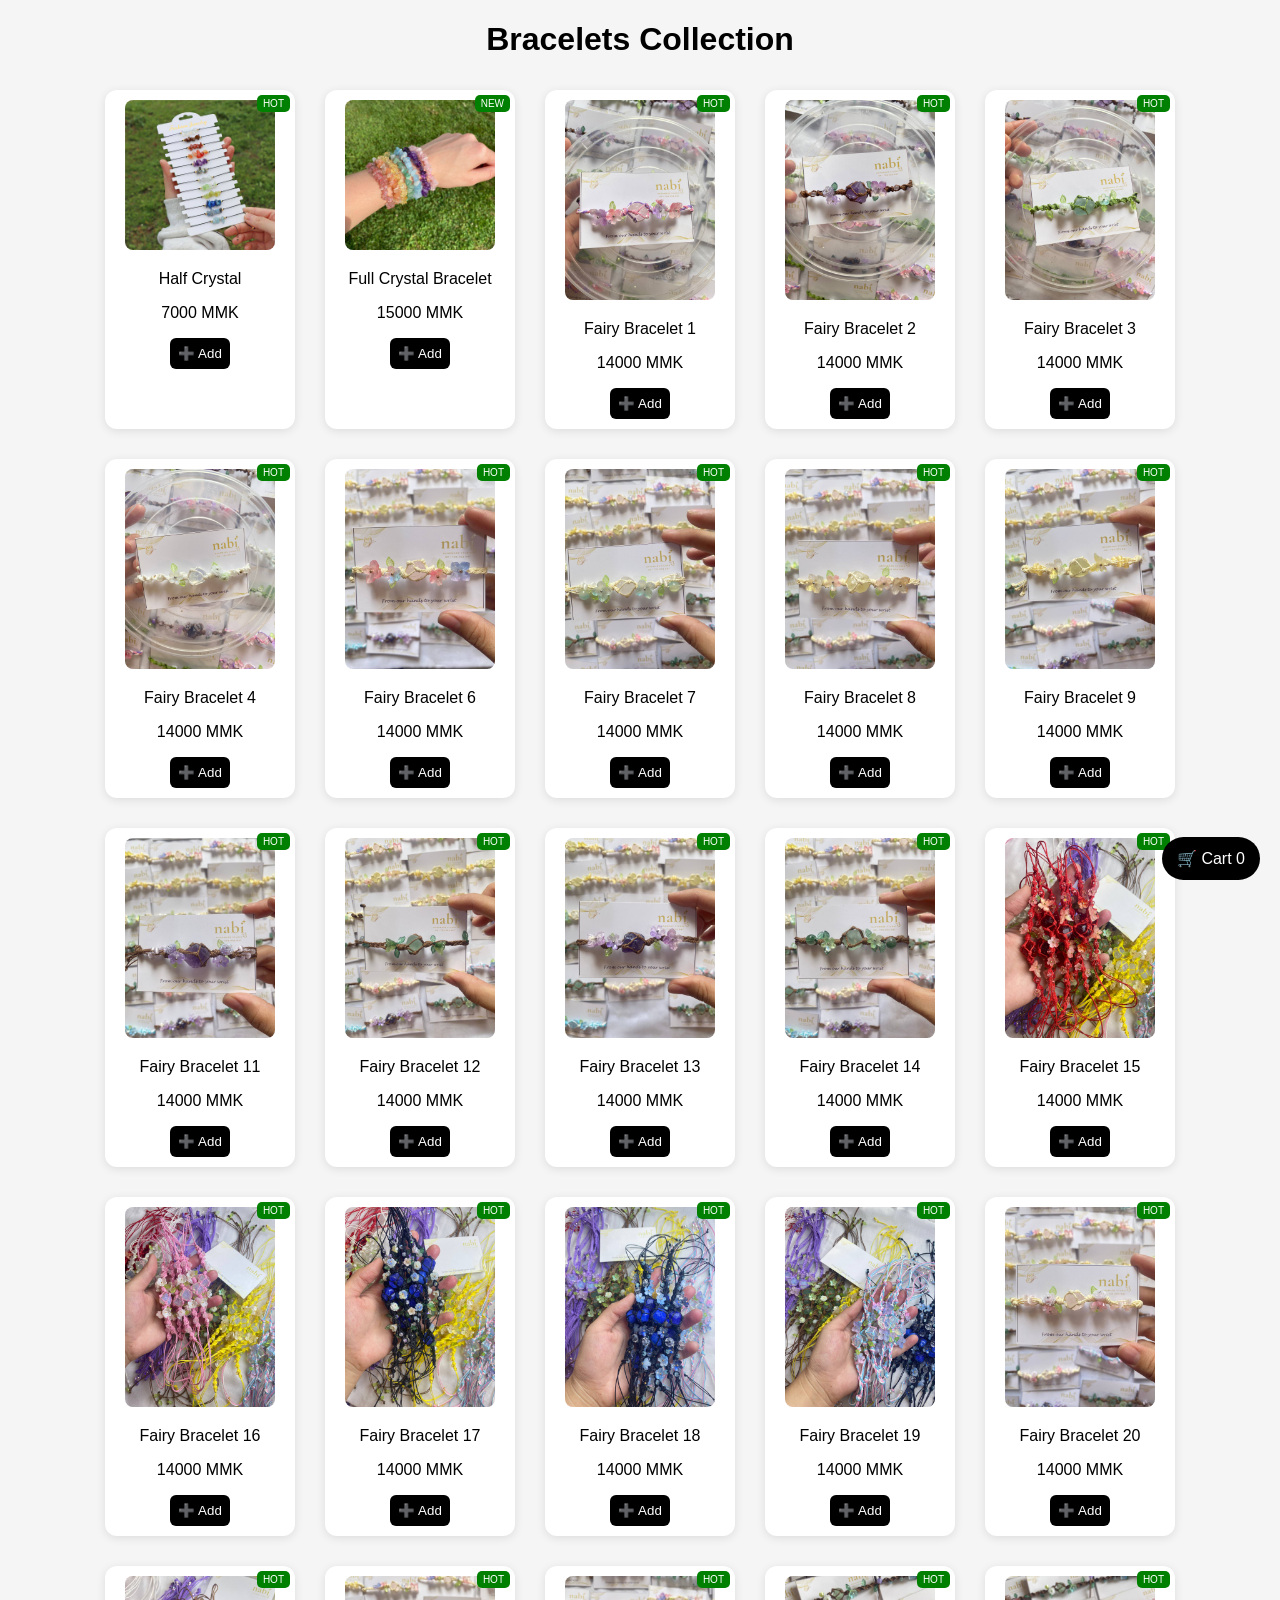
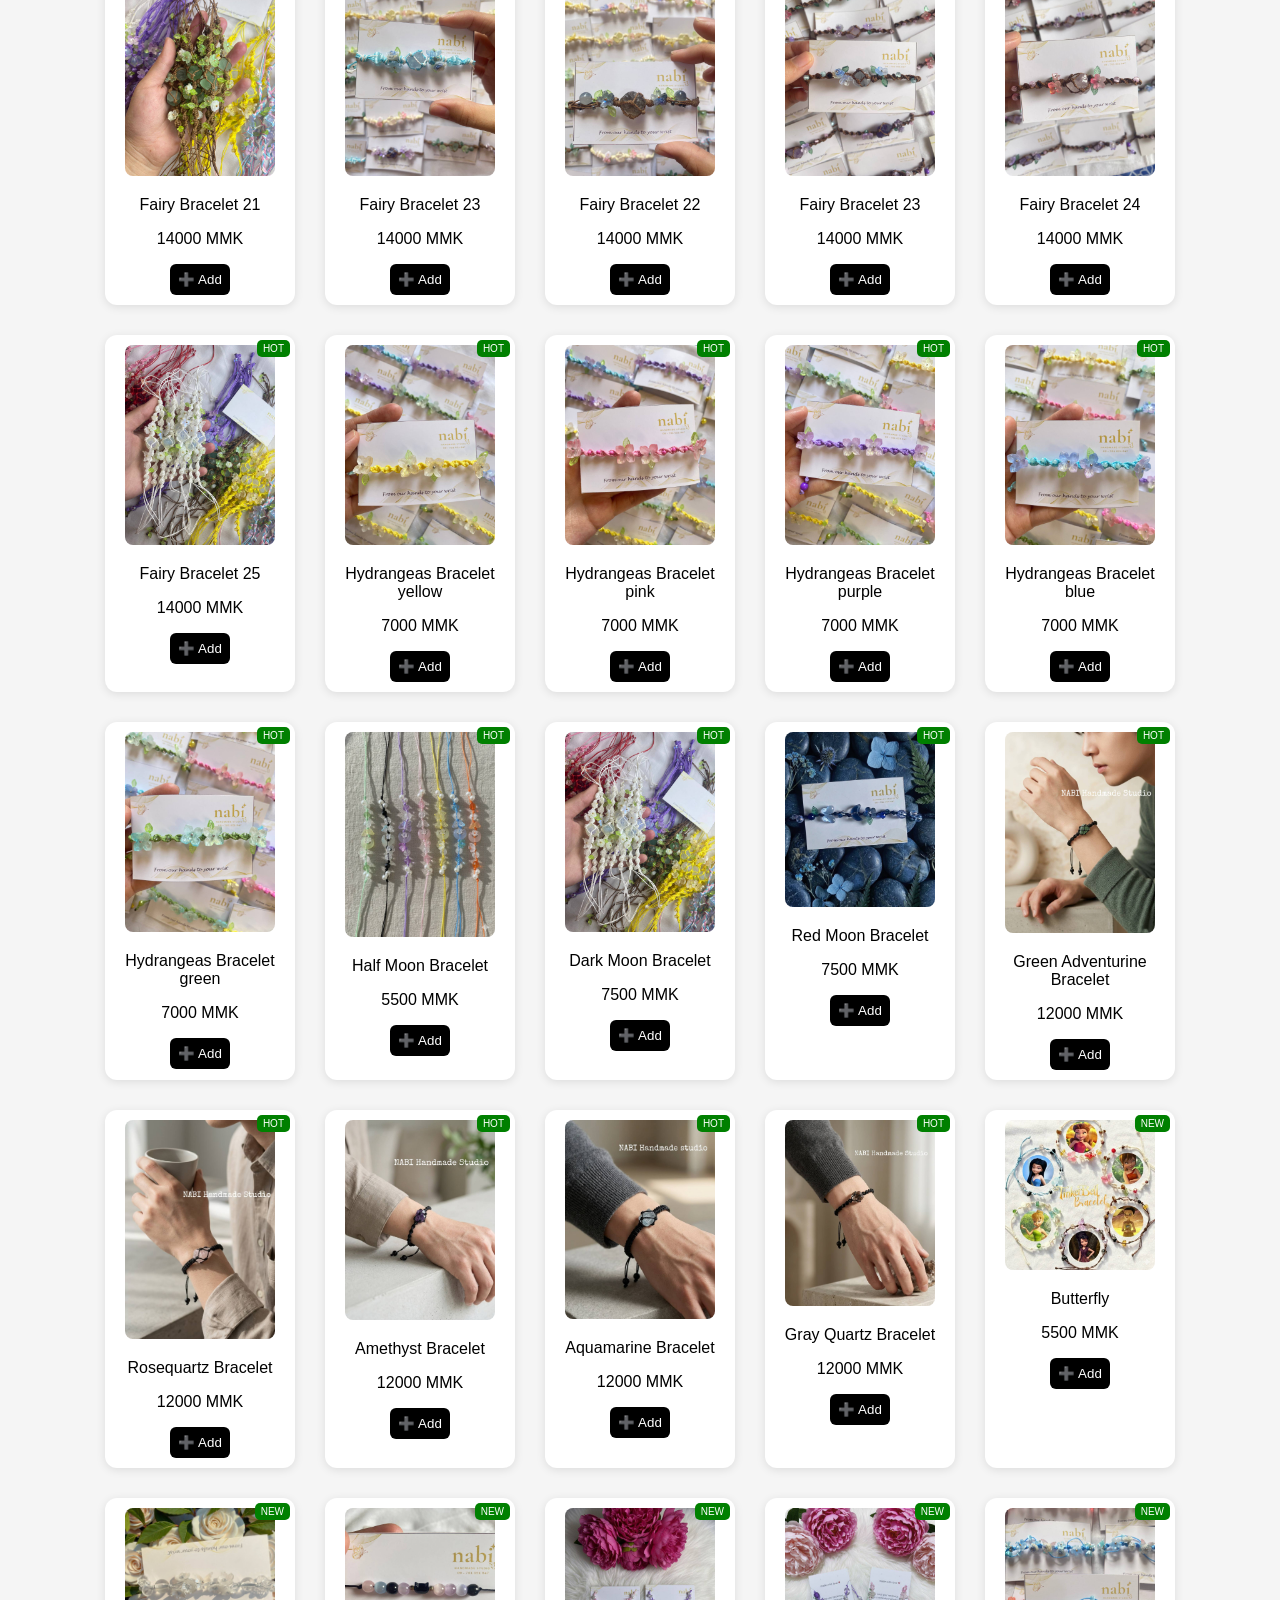
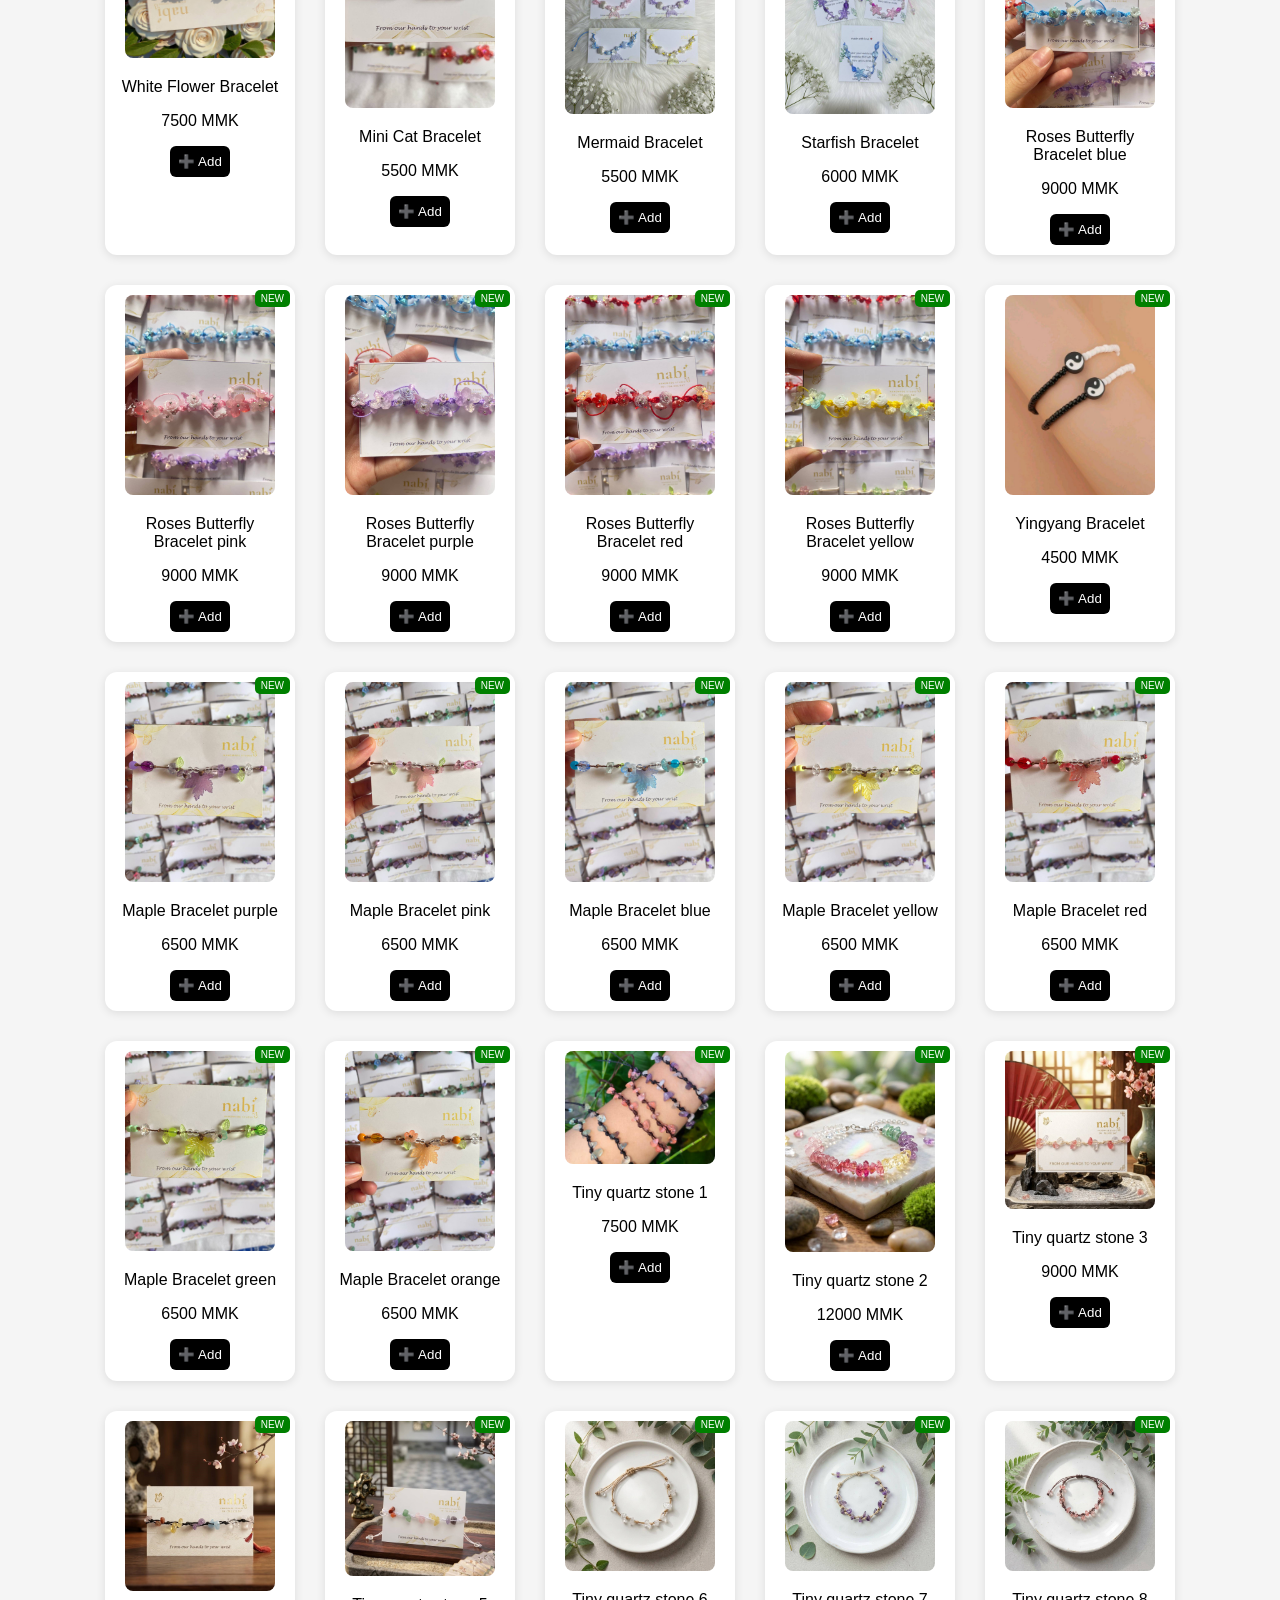
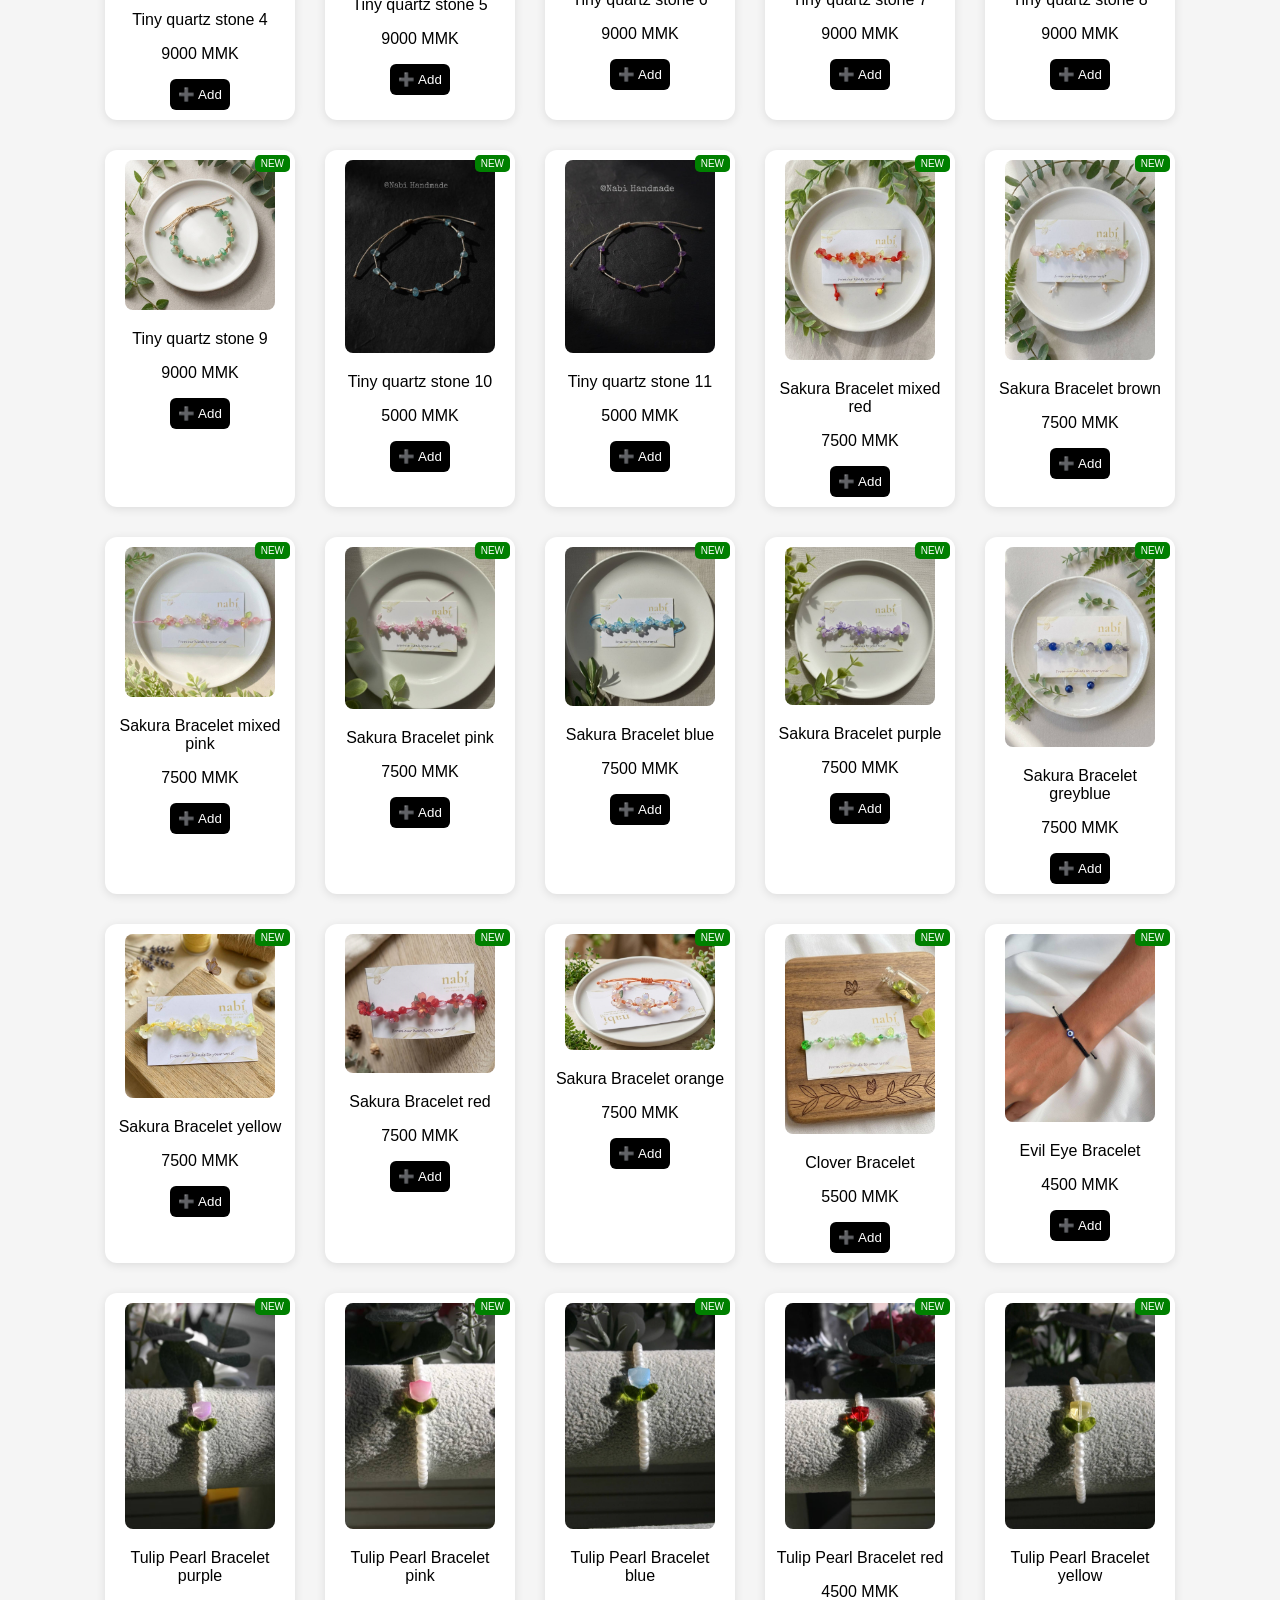
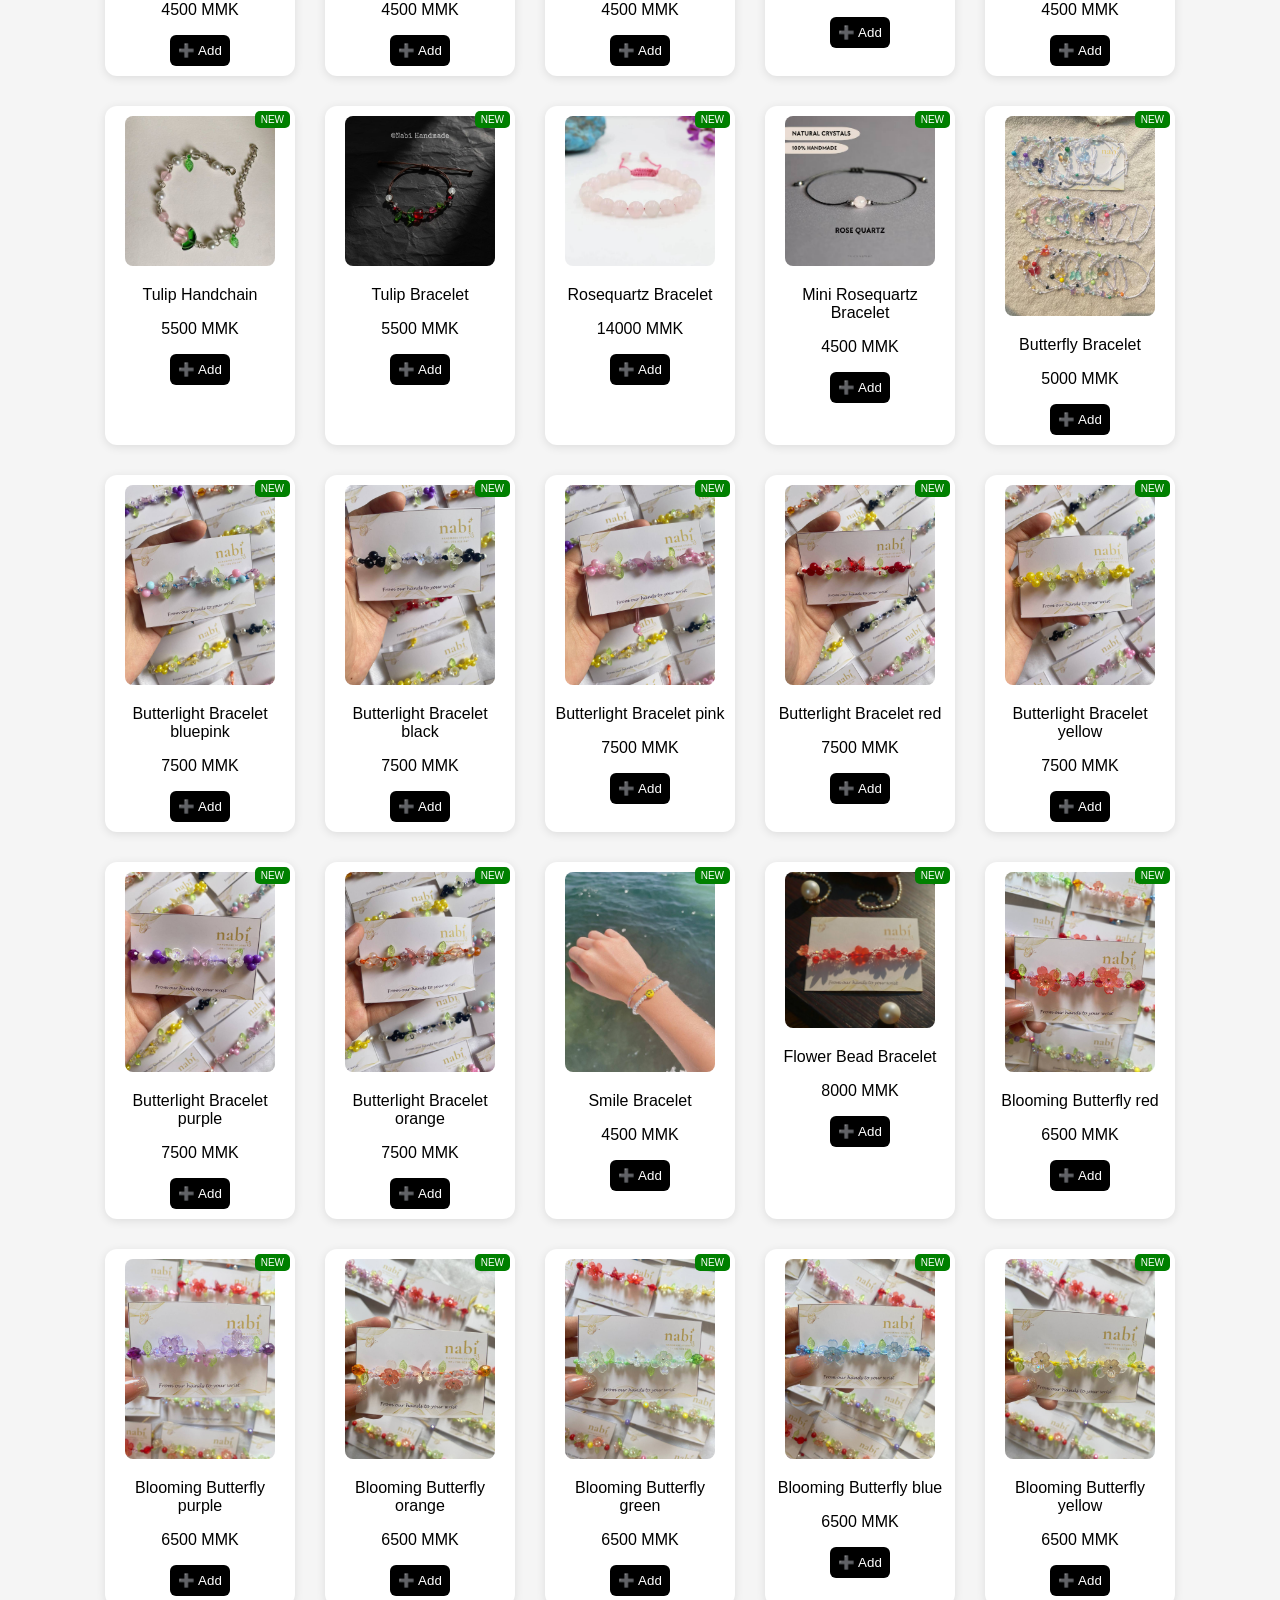
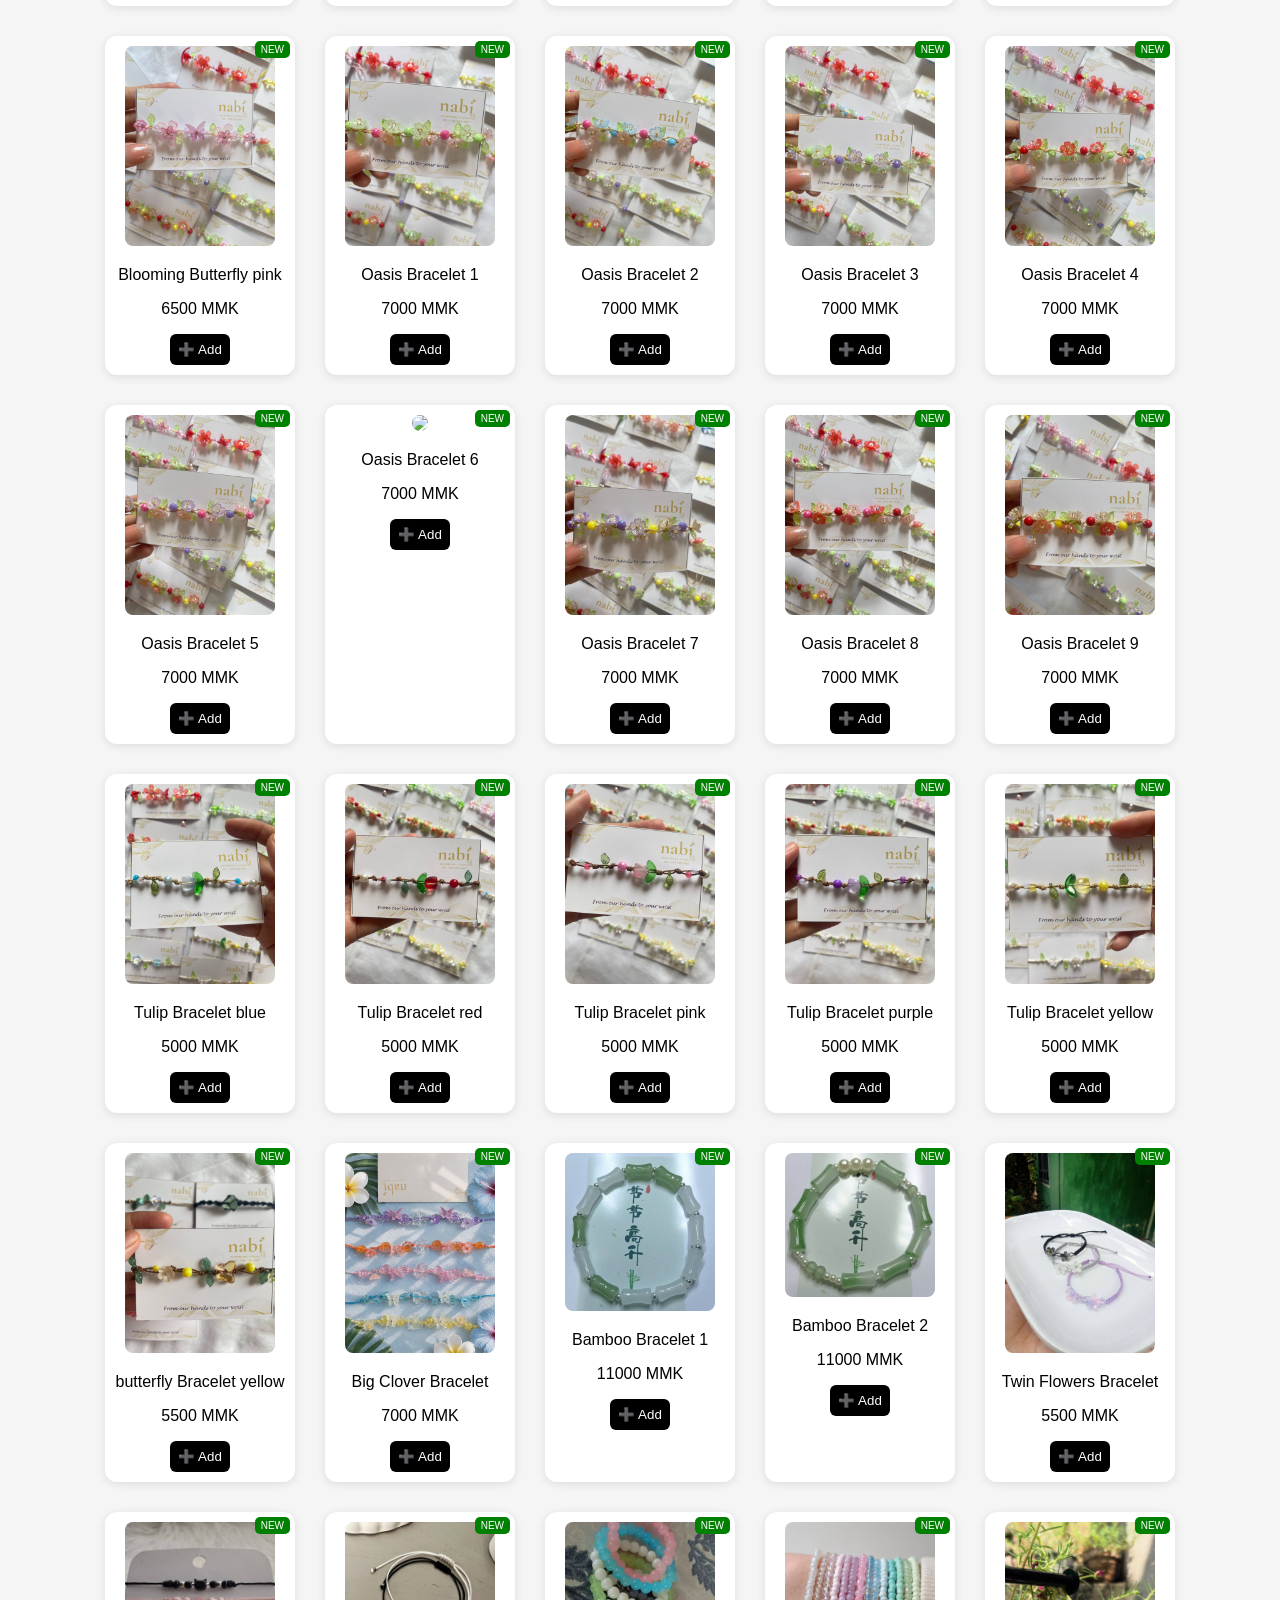
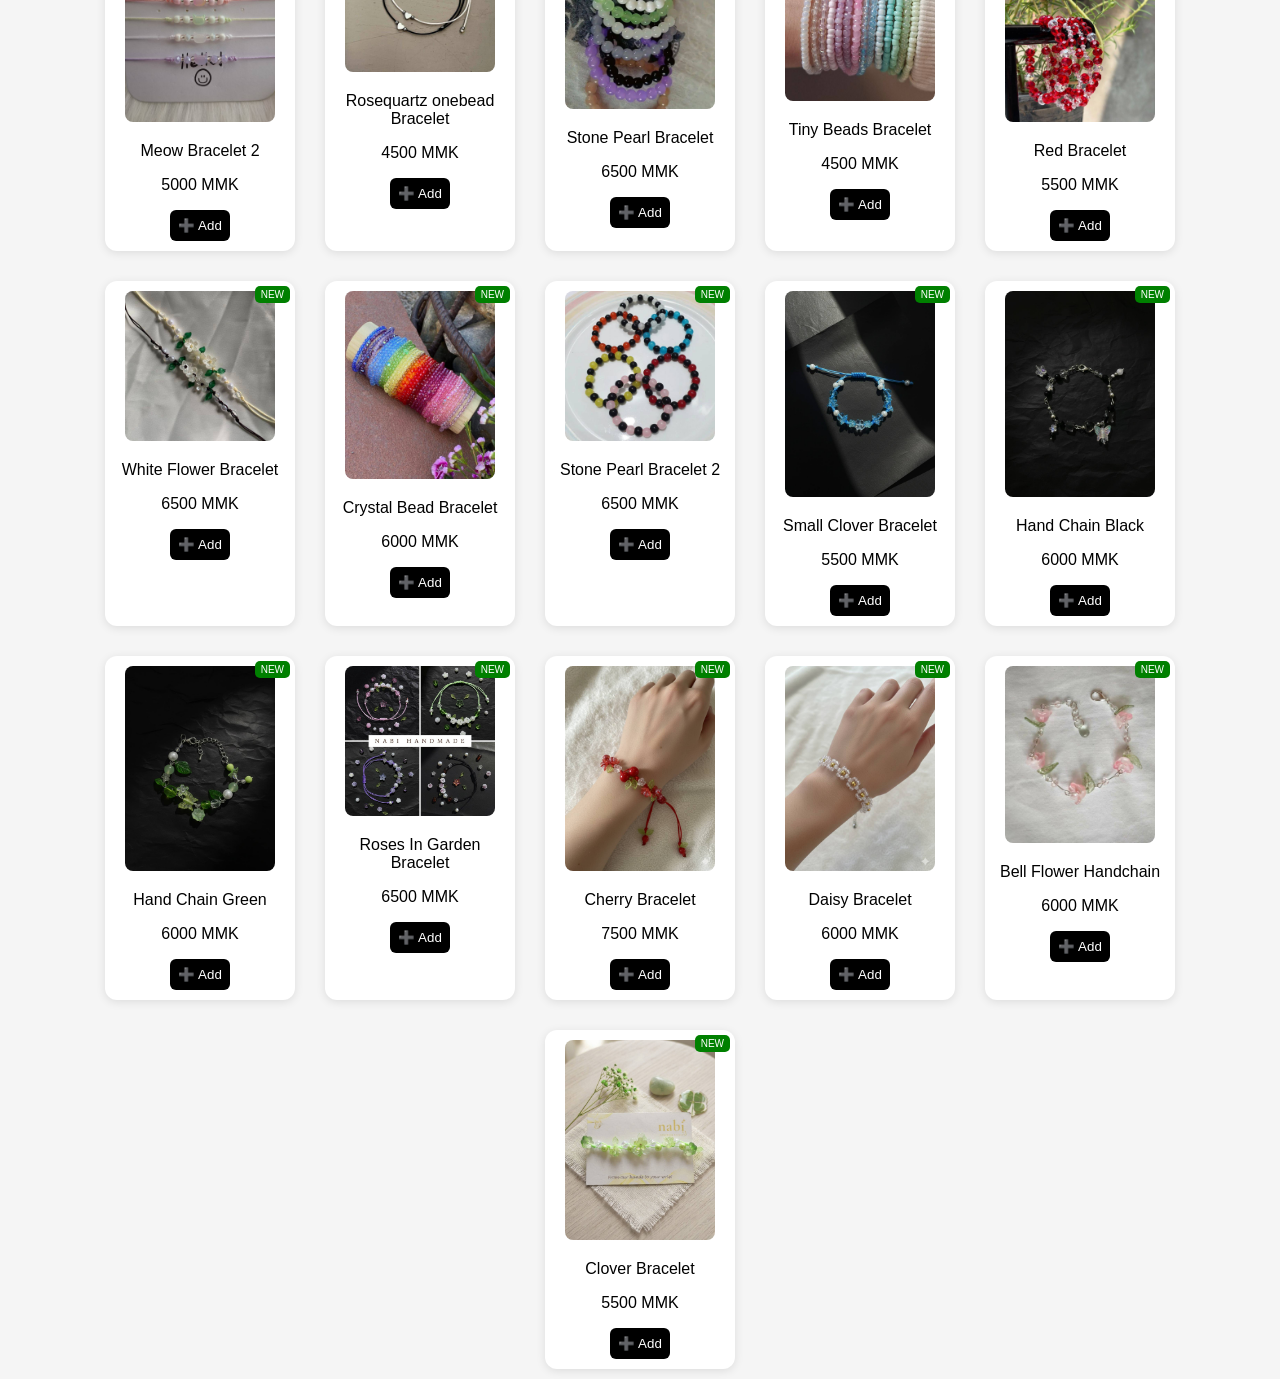
==== commit 73991362: "Update Bracelets.html" ====
--- a/Bracelets.html
+++ b/Bracelets.html
@@ -158,8 +158,8 @@
     <div class="badge">HOT</div>
     <img src="bracelet3.jpg" onclick="openZoom(this)">
     <p>Fairy Bracelet 1</p>
-    <p>13000 MMK</p>
-    <button onclick="addToCart('Fairy Bracelet 1',13000,'bracelet3.jpg')">➕ Add</button>
+    <p>14000 MMK</p>
+    <button onclick="addToCart('Fairy Bracelet 1',14000,'bracelet3.jpg')">➕ Add</button>
 </div>
 
 
@@ -167,8 +167,8 @@
     <div class="badge">HOT</div>
     <img src="bracelet4.jpg" onclick="openZoom(this)">
     <p>Fairy Bracelet 2</p>
-    <p>13000 MMK</p>
-    <button onclick="addToCart('Fairy Bracelet 2',13000,'bracelet4.jpg')">➕ Add</button>
+    <p>14000 MMK</p>
+    <button onclick="addToCart('Fairy Bracelet 2',14000,'bracelet4.jpg')">➕ Add</button>
 </div>
 
 
@@ -176,8 +176,8 @@
     <div class="badge">HOT</div>
     <img src="bracelet5.jpg" onclick="openZoom(this)">
     <p>Fairy Bracelet 3</p>
-    <p>13000 MMK</p>
-    <button onclick="addToCart('Fairy Bracelet 3',13000,'bracelet5.jpg')">➕ Add</button>
+    <p>14000 MMK</p>
+    <button onclick="addToCart('Fairy Bracelet 3',14000,'bracelet5.jpg')">➕ Add</button>
 </div>
 
 
@@ -185,8 +185,8 @@
     <div class="badge">HOT</div>
     <img src="bracelet6.jpg" onclick="openZoom(this)">
     <p>Fairy Bracelet 4</p>
-    <p>13000 MMK</p>
-    <button onclick="addToCart('Fairy Bracelet 4',13000,'bracelet6.jpg')">➕ Add</button>
+    <p>14000 MMK</p>
+    <button onclick="addToCart('Fairy Bracelet 4',14000,'bracelet6.jpg')">➕ Add</button>
 </div>
 
 
@@ -194,24 +194,24 @@
     <div class="badge">HOT</div>
     <img src="bracelet7.jpg" onclick="openZoom(this)">
     <p>Fairy Bracelet 6</p>
-    <p>13000 MMK</p>
-    <button onclick="addToCart('Fairy Bracelet 6',13000,'bracelet7.jpg')">➕ Add</button>
+    <p>14000 MMK</p>
+    <button onclick="addToCart('Fairy Bracelet 6',14000,'bracelet7.jpg')">➕ Add</button>
 </div>
 
 <div class="product">
     <div class="badge">HOT</div>
     <img src="bracelet8.jpg" onclick="openZoom(this)">
     <p>Fairy Bracelet 7</p>
-    <p>13000 MMK</p>
-    <button onclick="addToCart('Fairy Bracelet 7',13000,'bracelet8.jpg')">➕ Add</button>
+    <p>14000 MMK</p>
+    <button onclick="addToCart('Fairy Bracelet 7',14000,'bracelet8.jpg')">➕ Add</button>
 </div>
 
 <div class="product">
     <div class="badge">HOT</div>
     <img src="bracelet9.jpg"onclick="openZoom(this)">
     <p>Fairy Bracelet 8</p>
-    <p>13000 MMK</p>
-    <button onclick="addToCart('Fairy Bracelet 8',13000,'bracelet9.jpg')">➕ Add</button>
+    <p>14000 MMK</p>
+    <button onclick="addToCart('Fairy Bracelet 8',14000,'bracelet9.jpg')">➕ Add</button>
 </div>
 
 
@@ -219,128 +219,136 @@
     <div class="badge">HOT</div>
     <img src="bracelet10.jpg" onclick="openZoom(this)">
     <p>Fairy Bracelet 9</p>
-    <p>13000 MMK</p>
-    <button onclick="addToCart('Fairy Bracelet 9',13000,'bracelet10.jpg')">➕ Add</button>
+    <p>14000 MMK</p>
+    <button onclick="addToCart('Fairy Bracelet 9',14000,'bracelet10.jpg')">➕ Add</button>
 </div>
 
 <div class="product">
     <div class="badge">HOT</div>
     <img src="bracelet12.jpg" onclick="openZoom(this)">
     <p>Fairy Bracelet 11</p>
-    <p>13000 MMK</p>
-    <button onclick="addToCart('Fairy Bracelet 11',13000,'bracelet12.jpg')">➕ Add</button>
+    <p>14000 MMK</p>
+    <button onclick="addToCart('Fairy Bracelet 11',14000,'bracelet12.jpg')">➕ Add</button>
 </div>
 
 <div class="product">
     <div class="badge">HOT</div>
     <img src="bracelet13.jpg"onclick="openZoom(this)">
     <p>Fairy Bracelet 12</p>
-    <p>13000 MMK</p>
-    <button onclick="addToCart('Fairy Bracelet 12',13000,'bracelet13.jpg')">➕ Add</button>
+    <p>14000 MMK</p>
+    <button onclick="addToCart('Fairy Bracelet 12',14000,'bracelet13.jpg')">➕ Add</button>
 </div>
 
 <div class="product">
     <div class="badge">HOT</div>
     <img src="bracelet14.jpg" onclick="openZoom(this)">
     <p>Fairy Bracelet 13</p>
-    <p>13000 MMK</p>
-    <button onclick="addToCart('Fairy Bracelet 13',13000,'bracelet14.jpg')">➕ Add</button>
+    <p>14000 MMK</p>
+    <button onclick="addToCart('Fairy Bracelet 13',14000,'bracelet14.jpg')">➕ Add</button>
 </div>
 
 <div class="product">
     <div class="badge">HOT</div>
     <img src="bracelet15.jpg" onclick="openZoom(this)">
     <p>Fairy Bracelet 14</p>
-    <p>13000 MMK</p>
-    <button onclick="addToCart('Fairy Bracelet 14',13000,'bracelet15.jpg')">➕ Add</button>
+    <p>14000 MMK</p>
+    <button onclick="addToCart('Fairy Bracelet 14',14000,'bracelet15.jpg')">➕ Add</button>
 </div>
 
 <div class="product">
     <div class="badge">HOT</div>
     <img src="bracelet16.jpg" onclick="openZoom(this)">
     <p>Fairy Bracelet 15</p>
-    <p>13000 MMK</p>
-    <button onclick="addToCart('Fairy Bracelet 15',13000,'bracelet16.jpg')">➕ Add</button>
+    <p>14000 MMK</p>
+    <button onclick="addToCart('Fairy Bracelet 15',14000,'bracelet16.jpg')">➕ Add</button>
 </div>
 
 <div class="product">
     <div class="badge">HOT</div>
     <img src="bracelet17.jpg" onclick="openZoom(this)">
     <p>Fairy Bracelet 16</p>
-    <p>13000 MMK</p>
-    <button onclick="addToCart('Fairy Bracelet 17',13000,'bracelet17.jpg')">➕ Add</button>
+    <p>14000 MMK</p>
+    <button onclick="addToCart('Fairy Bracelet 17',14000,'bracelet17.jpg')">➕ Add</button>
 </div>
 
 <div class="product">
     <div class="badge">HOT</div>
     <img src="bracelet18.jpg"onclick="openZoom(this)">
     <p>Fairy Bracelet 17</p>
-    <p>13000 MMK</p>
-    <button onclick="addToCart('Fairy Bracelet 17',13000,'bracelet18.jpg')">➕ Add</button>
+    <p>14000 MMK</p>
+    <button onclick="addToCart('Fairy Bracelet 17',14000,'bracelet18.jpg')">➕ Add</button>
 </div>
 
 <div class="product">
     <div class="badge">HOT</div>
     <img src="bracelet19.jpg" onclick="openZoom(this)">
     <p>Fairy Bracelet 18</p>
-    <p>13000 MMK</p>
-    <button onclick="addToCart('Fairy Bracelet 18',13000,'bracelet19.jpg')">➕ Add</button>
+    <p>14000 MMK</p>
+    <button onclick="addToCart('Fairy Bracelet 18',14000,'bracelet19.jpg')">➕ Add</button>
 </div>
 
 <div class="product">
     <div class="badge">HOT</div>
     <img src="bracelet20.jpg" onclick="openZoom(this)">
     <p>Fairy Bracelet 19</p>
-    <p>13000 MMK</p>
-    <button onclick="addToCart('Fairy Bracelet 19',13000,'bracelet20.jpg')">➕ Add</button>
+    <p>14000 MMK</p>
+    <button onclick="addToCart('Fairy Bracelet 19',14000,'bracelet20.jpg')">➕ Add</button>
 </div>
 
 <div class="product">
     <div class="badge">HOT</div>
     <img src="bracelet21.jpg" onclick="openZoom(this)">
     <p>Fairy Bracelet 20</p>
-    <p>13000 MMK</p>
-    <button onclick="addToCart('Fairy Bracelet 20',13000,'bracelet21.jpg')">➕ Add</button>
+    <p>14000 MMK</p>
+    <button onclick="addToCart('Fairy Bracelet 20',14000,'bracelet21.jpg')">➕ Add</button>
 </div>
 
 <div class="product">
     <div class="badge">HOT</div>
     <img src="bracelet22.jpg"onclick="openZoom(this)">
     <p>Fairy Bracelet 21</p>
-    <p>13000 MMK</p>
-    <button onclick="addToCart('Fairy Bracelet 21',13000,'bracelet22.jpg')">➕ Add</button>
+    <p>14000 MMK</p>
+    <button onclick="addToCart('Fairy Bracelet 21',14000,'bracelet22.jpg')">➕ Add</button>
 </div>
 
 <div class="product">
     <div class="badge">HOT</div>
     <img src="bracelet24.jpg" onclick="openZoom(this)">
     <p>Fairy Bracelet 23</p>
-    <p>13000 MMK</p>
-    <button onclick="addToCart('Fairy Bracelet 23',13000,'bracelet24.jpg')">➕ Add</button>
+    <p>14000 MMK</p>
+    <button onclick="addToCart('Fairy Bracelet 23',14000,'bracelet24.jpg')">➕ Add</button>
 </div>
     
     <div class="product">
     <div class="badge">HOT</div>
     <img src="bracelet23.jpg" onclick="openZoom(this)">
     <p>Fairy Bracelet 22</p>
-    <p>13000 MMK</p>
-    <button onclick="addToCart('Fairy Bracelet 22',13000,'bracelet23.jpg')">➕ Add</button>
+    <p>14000 MMK</p>
+    <button onclick="addToCart('Fairy Bracelet 22',14000,'bracelet23.jpg')">➕ Add</button>
 </div>
 
  <div class="product">
     <div class="badge">HOT</div>
     <img src="bracelet91.jpg" onclick="openZoom(this)">
     <p>Fairy Bracelet 23</p>
-    <p>13000 MMK</p>
-    <button onclick="addToCart('Fairy Bracelet 23',13000,'bracelet91.jpg')">➕ Add</button>
+    <p>14000 MMK</p>
+    <button onclick="addToCart('Fairy Bracelet 23',14000,'bracelet91.jpg')">➕ Add</button>
 </div>
 
      <div class="product">
     <div class="badge">HOT</div>
     <img src="bracelet92.jpg" onclick="openZoom(this)">
     <p>Fairy Bracelet 24</p>
-    <p>13000 MMK</p>
-    <button onclick="addToCart('Fairy Bracelet 24',13000,'bracelet92.jpg')">➕ Add</button>
+    <p>14000 MMK</p>
+    <button onclick="addToCart('Fairy Bracelet 24',14000,'bracelet92.jpg')">➕ Add</button>
+</div>
+
+ <div class="product">
+    <div class="badge">HOT</div>
+    <img src="bracelet141.jpg" onclick="openZoom(this)">
+    <p>Fairy Bracelet 25</p>
+    <p>14000 MMK</p>
+    <button onclick="addToCart('Fairy Bracelet 25',14000,'bracelet141.jpg')">➕ Add</button>
 </div>
     
   <div class="product">
@@ -393,6 +401,22 @@
 
  <div class="product">
     <div class="badge">HOT</div>
+    <img src="bracelet141.jpg" onclick="openZoom(this)">
+    <p>Dark Moon Bracelet</p>
+    <p>7500 MMK</p>
+    <button onclick="addToCart('Dark Moon Bracelet',7500,'bracelet141.jpg')">➕ Add</button>
+</div>
+    
+ <div class="product">
+    <div class="badge">HOT</div>
+    <img src="bracelet142.jpg" onclick="openZoom(this)">
+    <p>Red Moon Bracelet</p>
+    <p>7500 MMK</p>
+    <button onclick="addToCart('Red Moon Bracelet',7500,'bracelet142.jpg')">➕ Add</button>
+</div>
+    
+ <div class="product">
+    <div class="badge">HOT</div>
     <img src="bracelet31.jpg" onclick="openZoom(this)">
     <p>Green Adventurine Bracelet</p>
     <p>12000 MMK</p>
@@ -1169,10 +1193,88 @@
     <button onclick="addToCart('White Flower Bracelet',6500,'bracelet129.jpg')">➕ Add</button>
 </div>
 
-
-
-    
-    
+  <div class="product">
+    <div class="badge">NEW</div>
+    <img src="bracelet131.jpg" onclick="openZoom(this)">
+    <p>Crystal Bead Bracelet</p>
+    <p>6000 MMK</p>
+    <button onclick="addToCart('Crystal Bead Bracelet',6000,'bracelet131.jpg')">➕ Add</button>
+</div>
+
+ <div class="product">
+    <div class="badge">NEW</div>
+    <img src="bracelet132.jpg" onclick="openZoom(this)">
+    <p>Stone Pearl Bracelet 2</p>
+    <p>6500 MMK</p>
+    <button onclick="addToCart('Stone Pearl Bracelet 2',6500,'bracelet132.jpg')">➕ Add</button>
+</div>
+
+     <div class="product">
+    <div class="badge">NEW</div>
+    <img src="bracelet133.jpg" onclick="openZoom(this)">
+    <p>Small Clover Bracelet</p>
+    <p>5500 MMK</p>
+    <button onclick="addToCart('Small Clover Bracelet',5500,'bracelet133.jpg')">➕ Add</button>
+</div>
+    
+
+     <div class="product">
+    <div class="badge">NEW</div>
+    <img src="bracelet134.jpg" onclick="openZoom(this)">
+    <p>Hand Chain Black</p>
+    <p>6000 MMK</p>
+    <button onclick="addToCart('Hand Chain Black',6000,'bracelet134.jpg')">➕ Add</button>
+</div>
+
+    <div class="product">
+    <div class="badge">NEW</div>
+    <img src="bracelet135.jpg" onclick="openZoom(this)">
+    <p>Hand Chain Green</p>
+    <p>6000 MMK</p>
+    <button onclick="addToCart('Hand Chain Green',6000,'bracelet135.jpg')">➕ Add</button>
+</div>
+
+<div class="product">
+    <div class="badge">NEW</div>
+    <img src="bracelet136.jpg" onclick="openZoom(this)">
+    <p>Roses In Garden Bracelet</p>
+    <p>6500 MMK</p>
+    <button onclick="addToCart('Roses In Garden Bracelet',6500,'bracelet136.jpg')">➕ Add</button>
+</div>
+
+<div class="product">
+    <div class="badge">NEW</div>
+    <img src="bracelet137.jpg" onclick="openZoom(this)">
+    <p>Cherry Bracelet</p>
+    <p>7500 MMK</p>
+    <button onclick="addToCart('Cherry Bracelet',7500,'bracelet137.jpg')">➕ Add</button>
+</div>
+
+<div class="product">
+    <div class="badge">NEW</div>
+    <img src="bracelet138.jpg" onclick="openZoom(this)">
+    <p>Daisy Bracelet</p>
+    <p>6000 MMK</p>
+    <button onclick="addToCart('Daisy Bracelet',6000,'bracelet138.jpg')">➕ Add</button>
+</div>
+    
+<div class="product">
+    <div class="badge">NEW</div>
+    <img src="bracelet139.jpg" onclick="openZoom(this)">
+    <p>Bell Flower Handchain</p>
+    <p>6000 MMK</p>
+    <button onclick="addToCart('Bell Flower Handchain',6000,'bracelet139.jpg')">➕ Add</button>
+</div>
+
+<div class="product">
+    <div class="badge">NEW</div>
+    <img src="bracelet140.jpg" onclick="openZoom(this)">
+    <p>Clover Bracelet</p>
+    <p>5500 MMK</p>
+    <button onclick="addToCart('Clover Bracelet',5500,'bracelet140.jpg')">➕ Add</button>
+</div>
+
+
 </div>
 
 <a href="cart.html" class="cart-fixed">
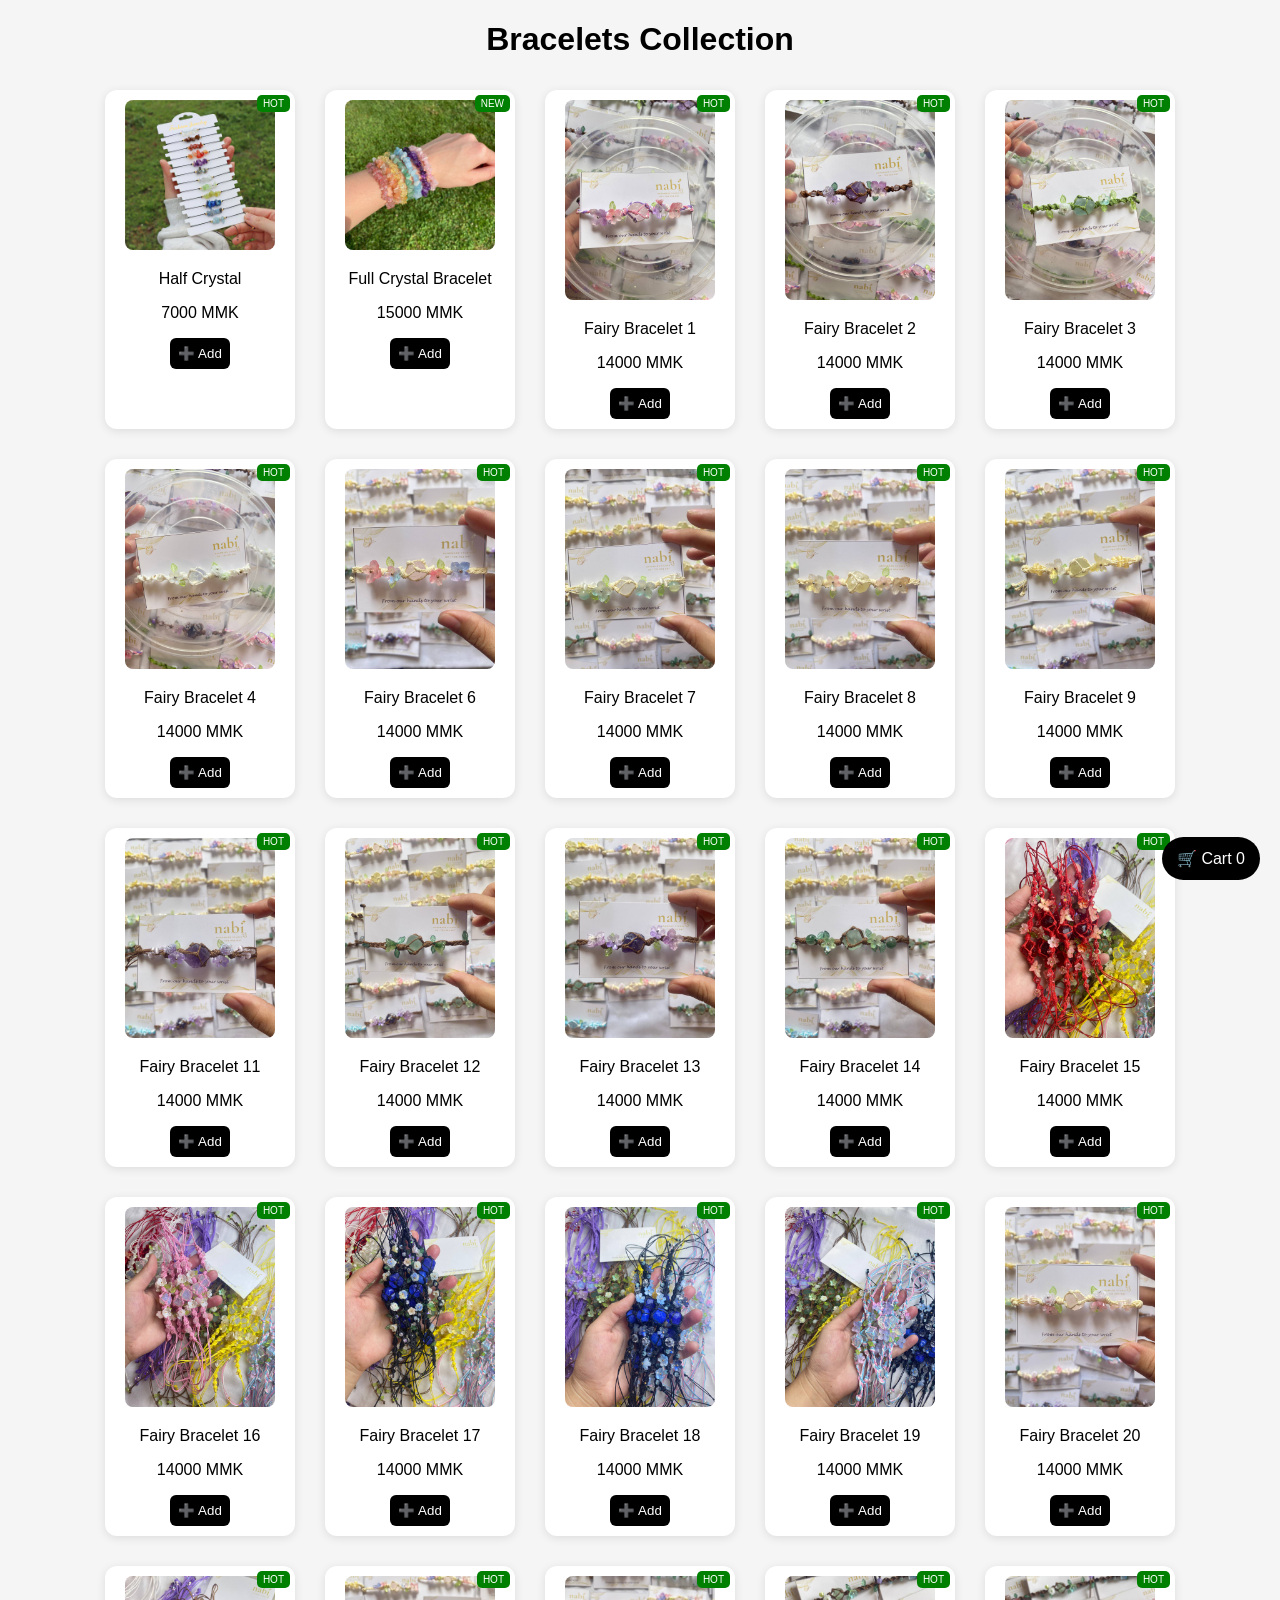
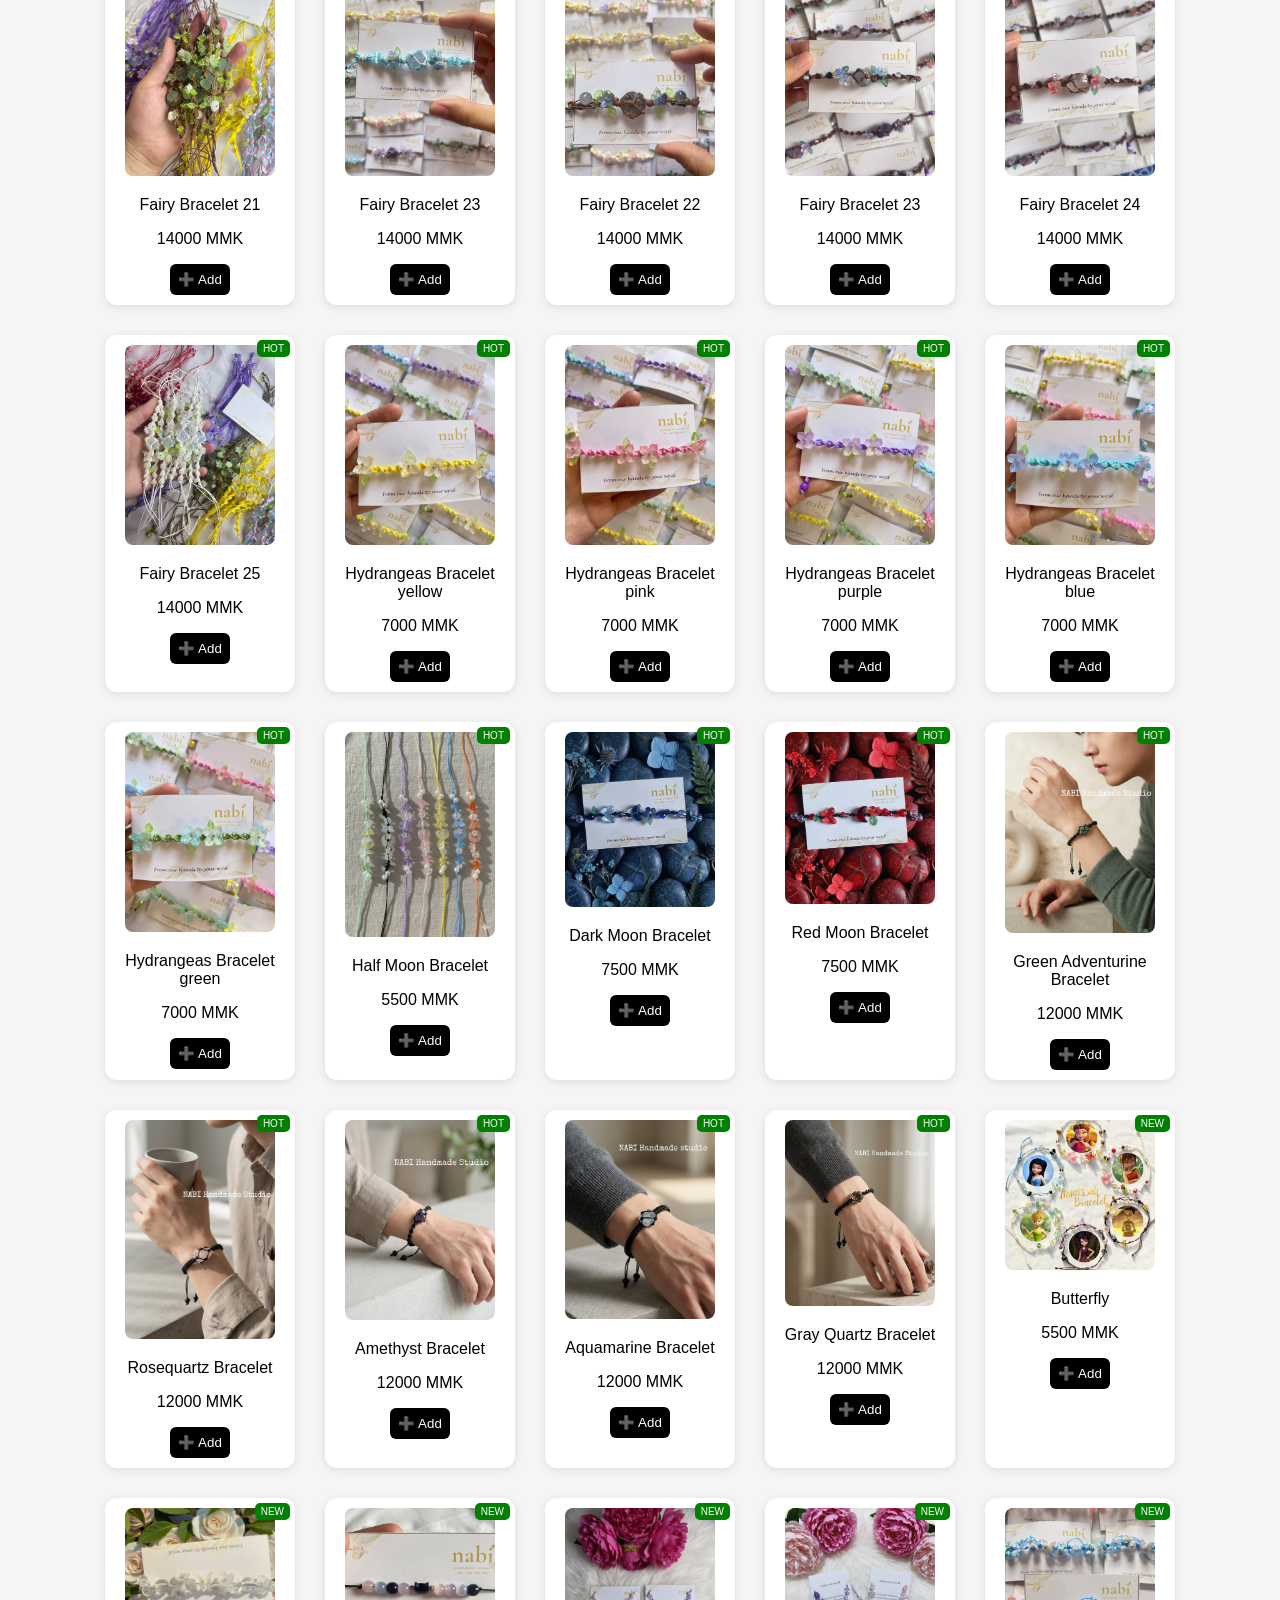
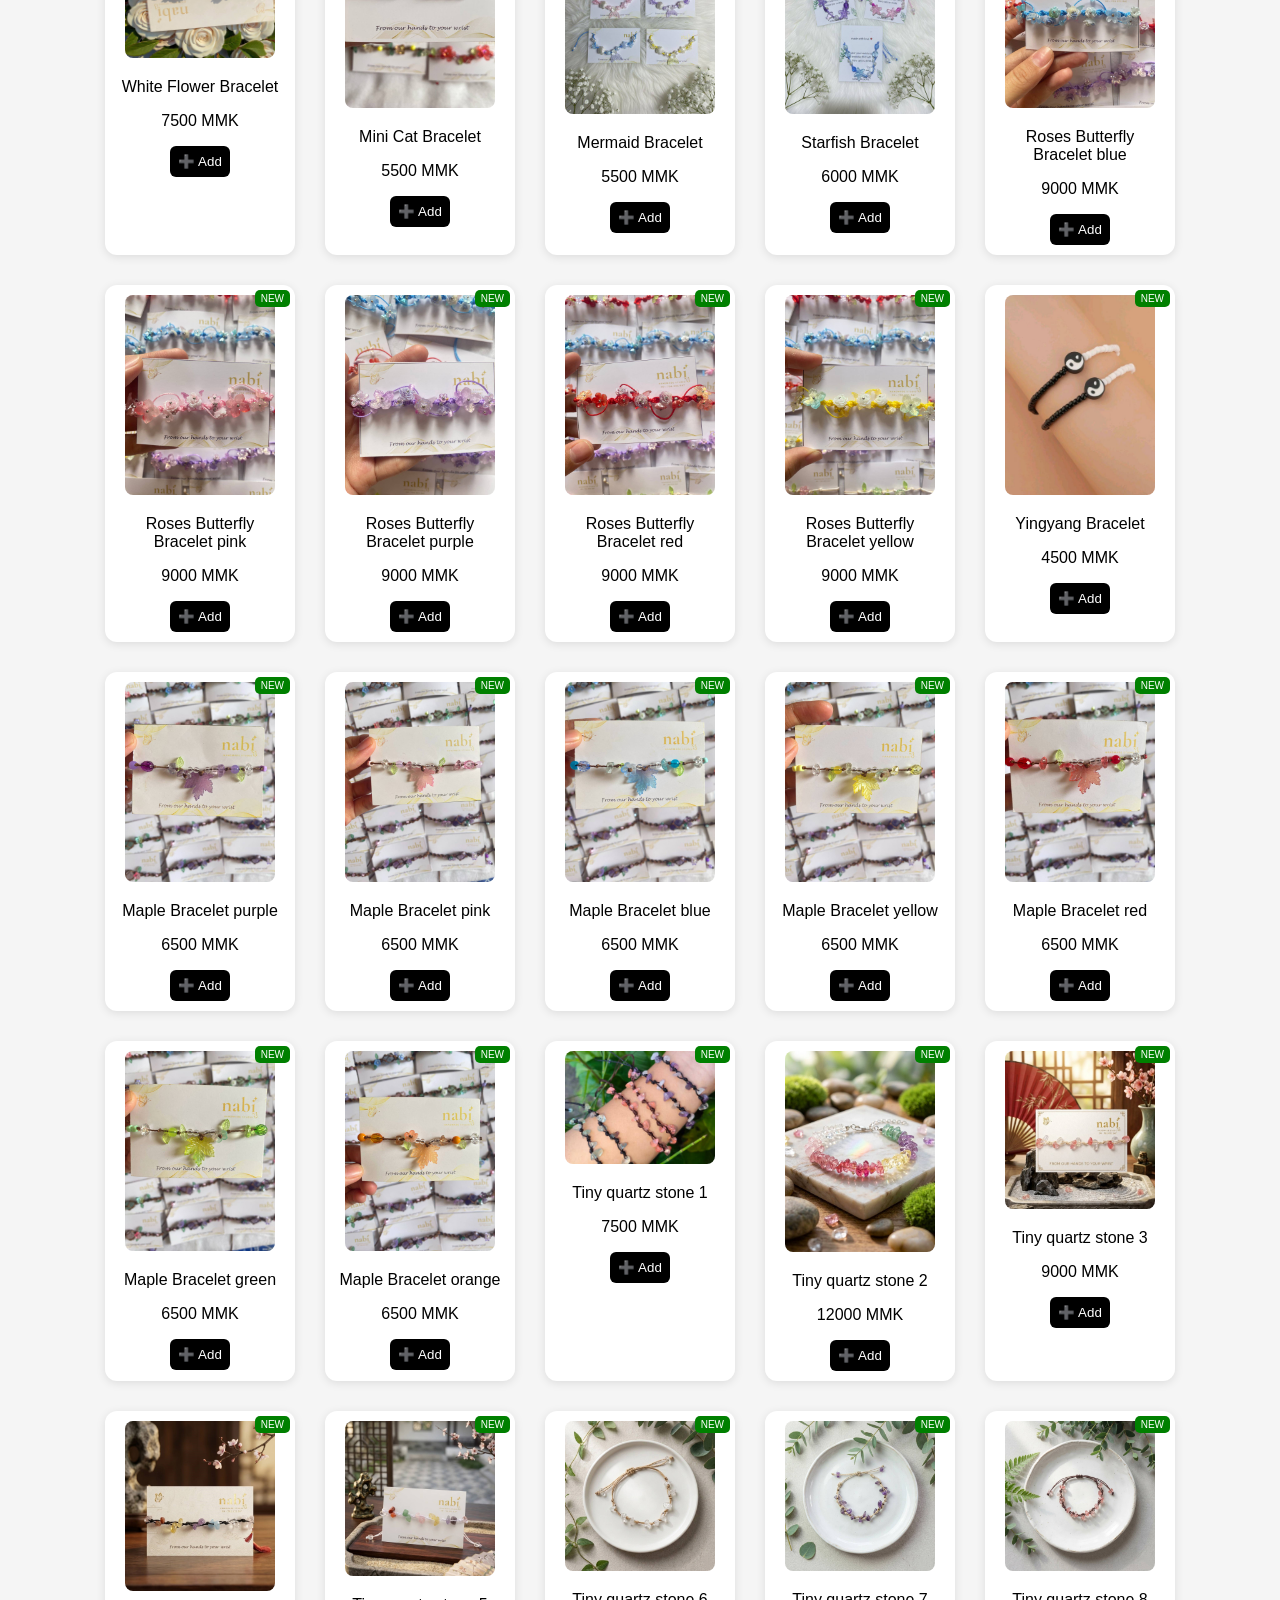
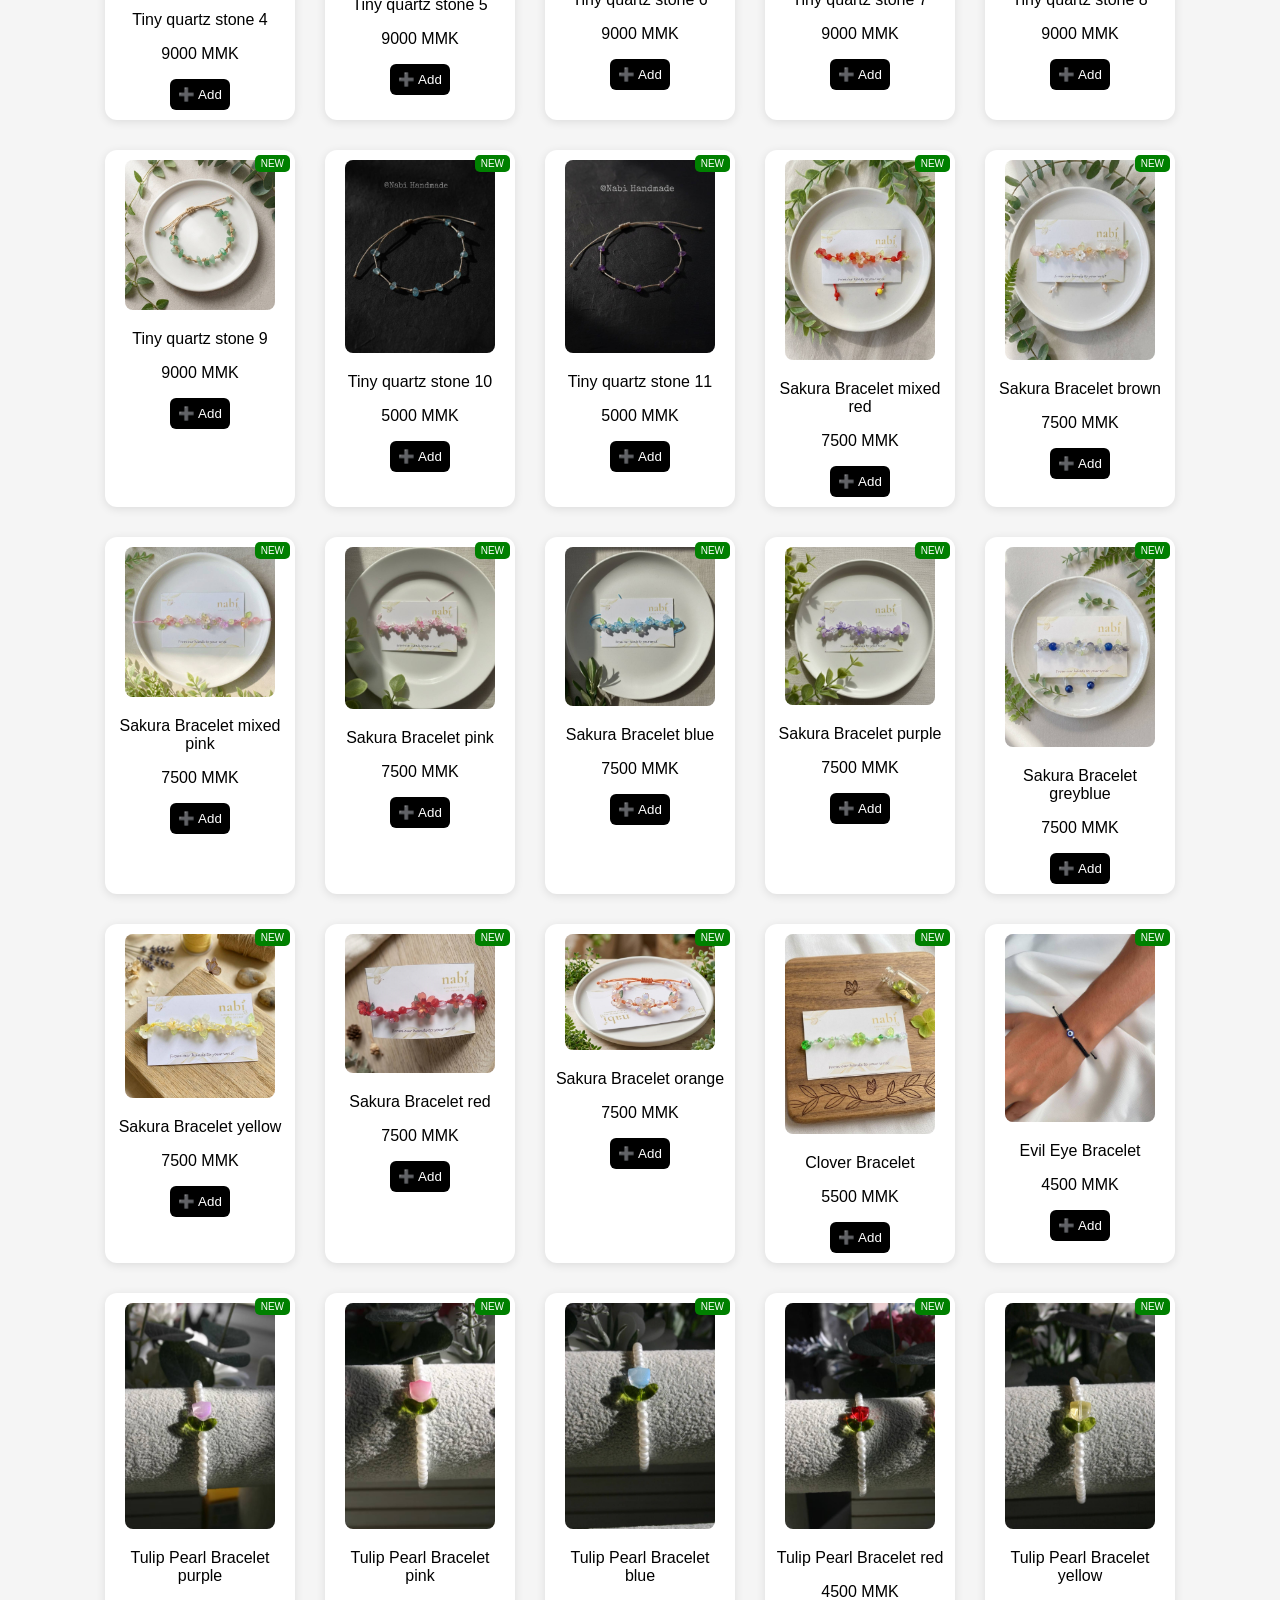
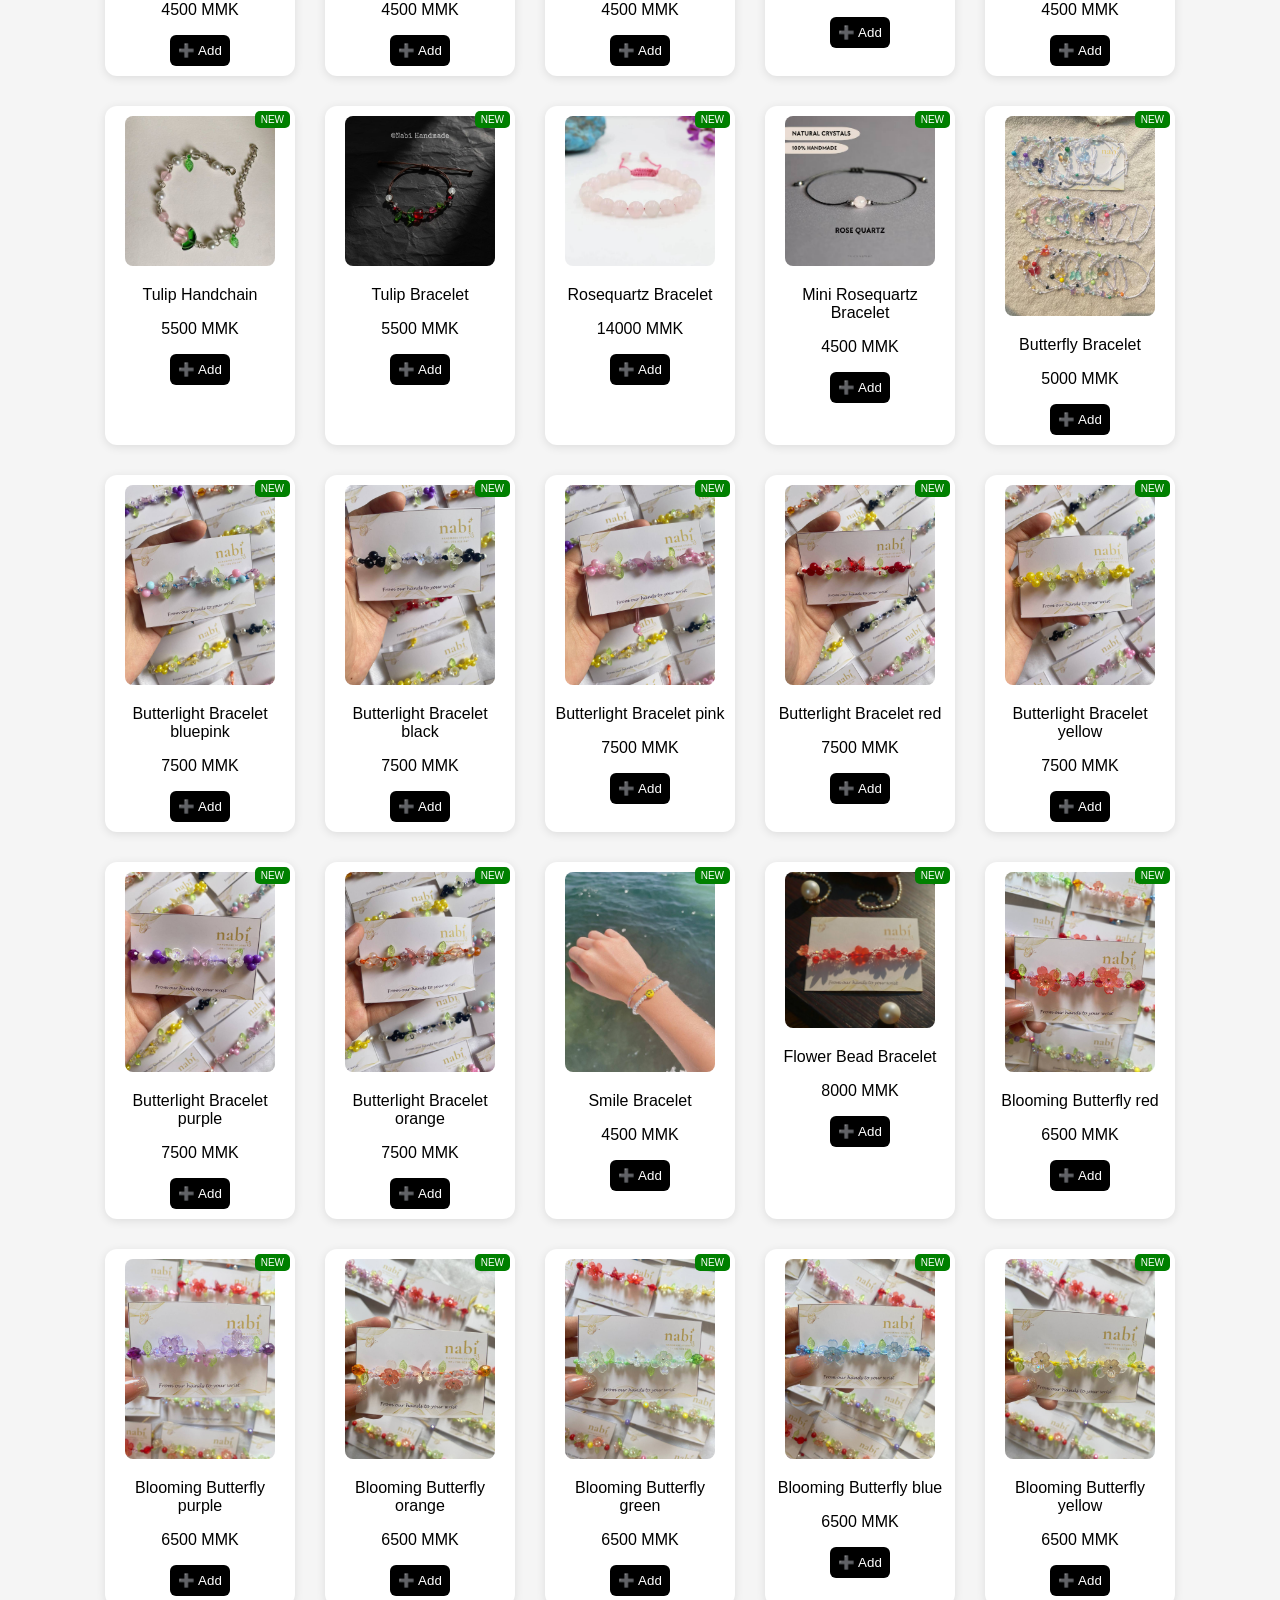
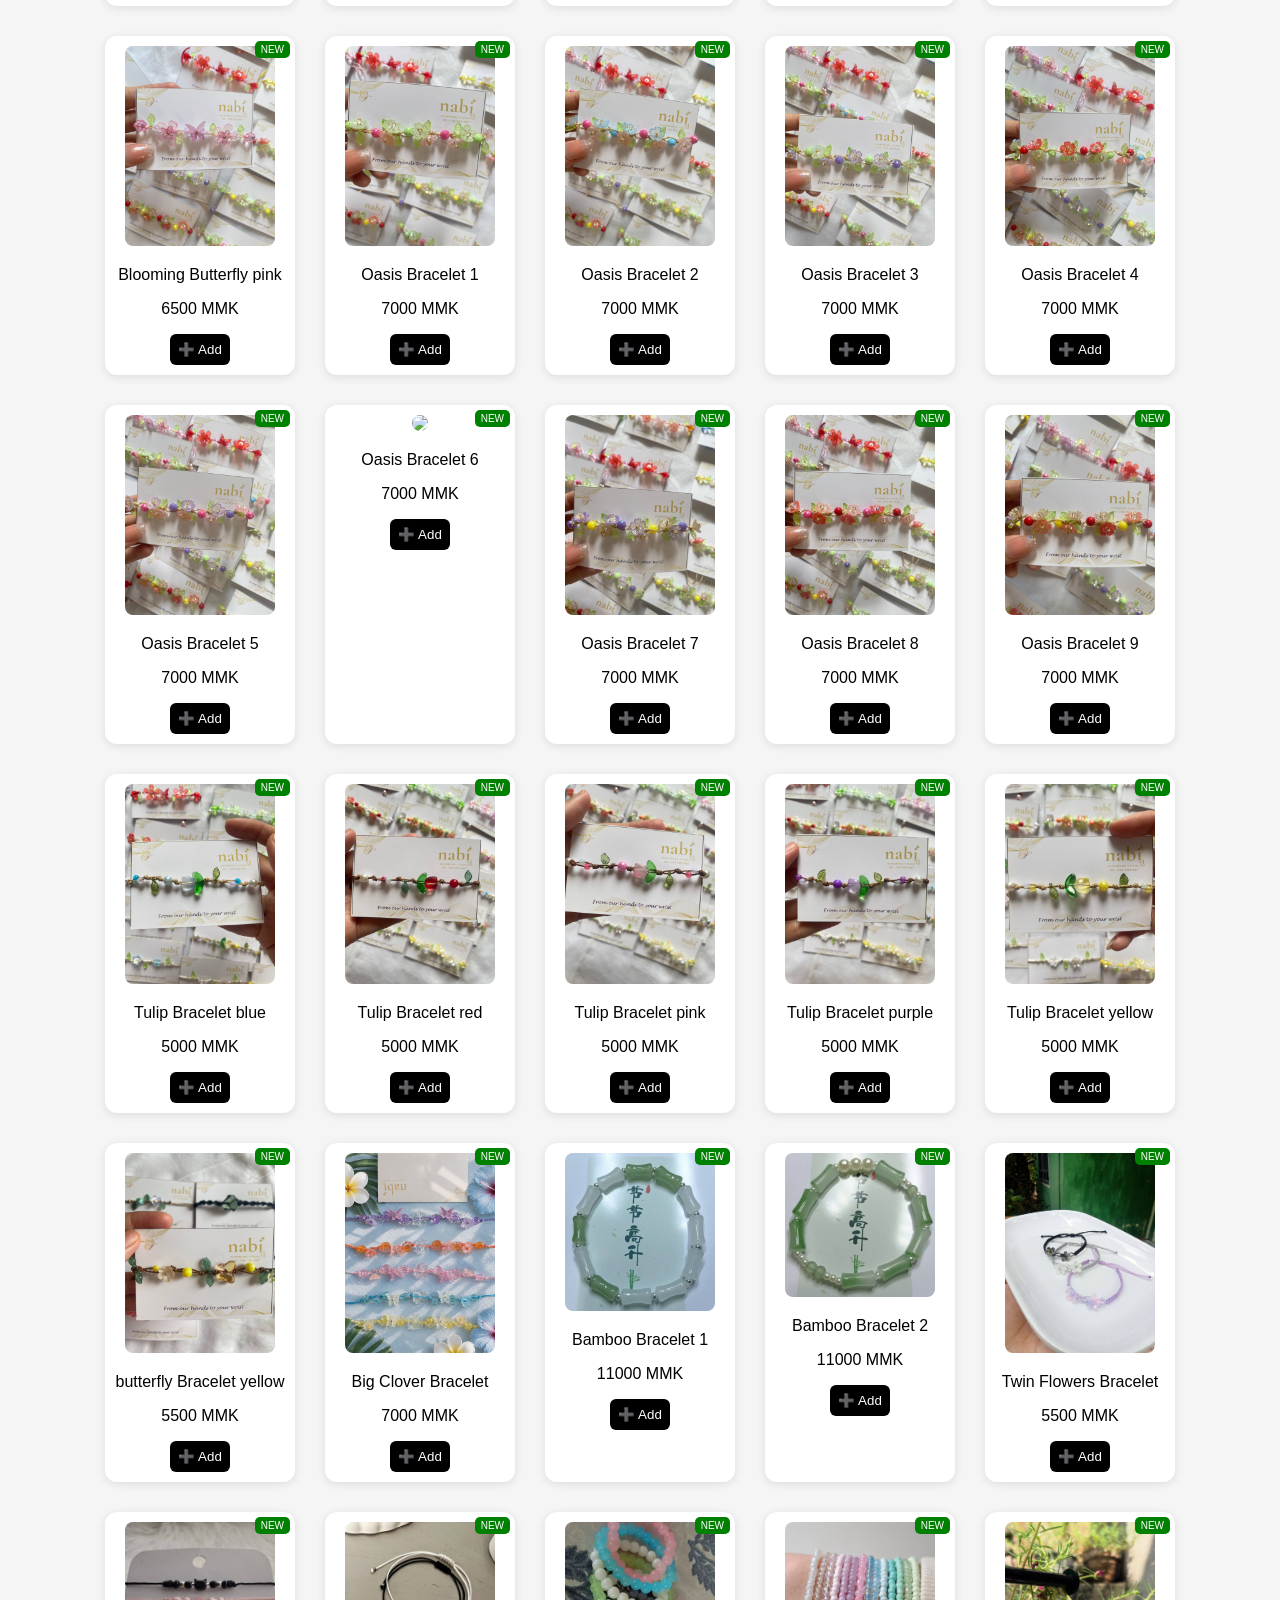
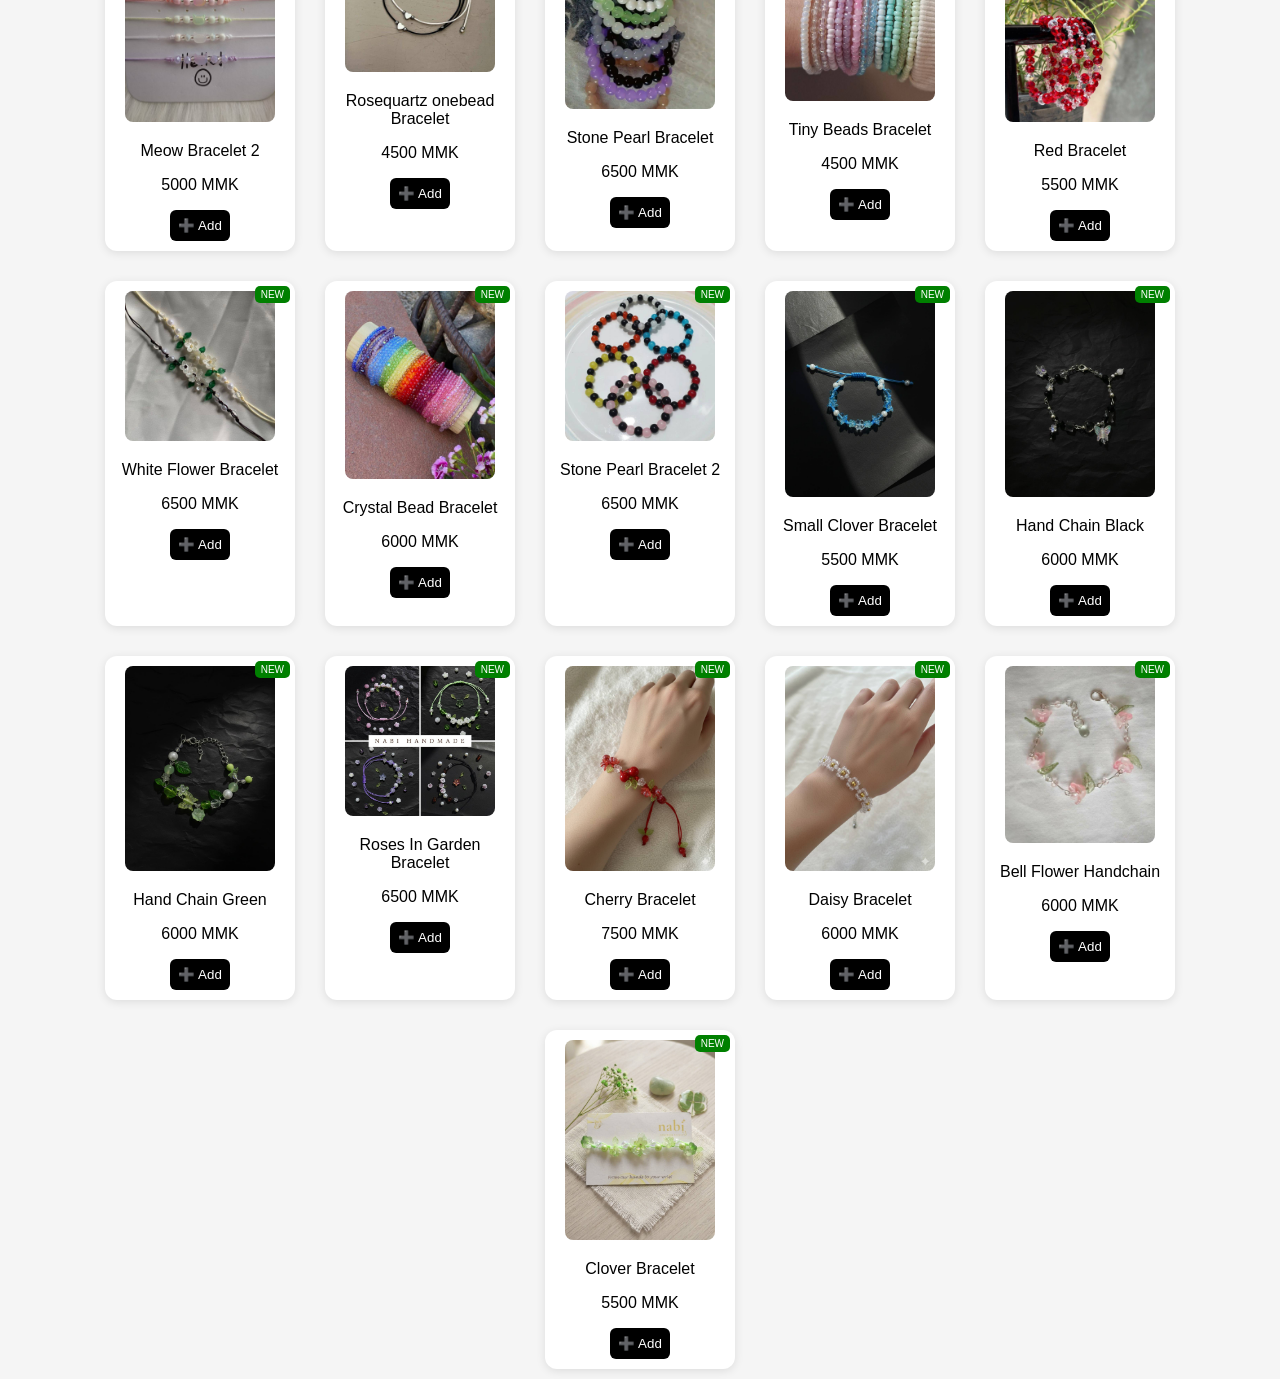
==== commit 4f3954a4: "Update Bracelets.html" ====
--- a/Bracelets.html
+++ b/Bracelets.html
@@ -401,18 +401,18 @@
 
  <div class="product">
     <div class="badge">HOT</div>
-    <img src="bracelet141.jpg" onclick="openZoom(this)">
+    <img src="bracelet142.jpg" onclick="openZoom(this)">
     <p>Dark Moon Bracelet</p>
     <p>7500 MMK</p>
-    <button onclick="addToCart('Dark Moon Bracelet',7500,'bracelet141.jpg')">➕ Add</button>
-</div>
-    
- <div class="product">
-    <div class="badge">HOT</div>
-    <img src="bracelet142.jpg" onclick="openZoom(this)">
+    <button onclick="addToCart('Dark Moon Bracelet',7500,'bracelet142.jpg')">➕ Add</button>
+</div>
+    
+ <div class="product">
+    <div class="badge">HOT</div>
+    <img src="bracelet143.jpg" onclick="openZoom(this)">
     <p>Red Moon Bracelet</p>
     <p>7500 MMK</p>
-    <button onclick="addToCart('Red Moon Bracelet',7500,'bracelet142.jpg')">➕ Add</button>
+    <button onclick="addToCart('Red Moon Bracelet',7500,'bracelet143.jpg')">➕ Add</button>
 </div>
     
  <div class="product">
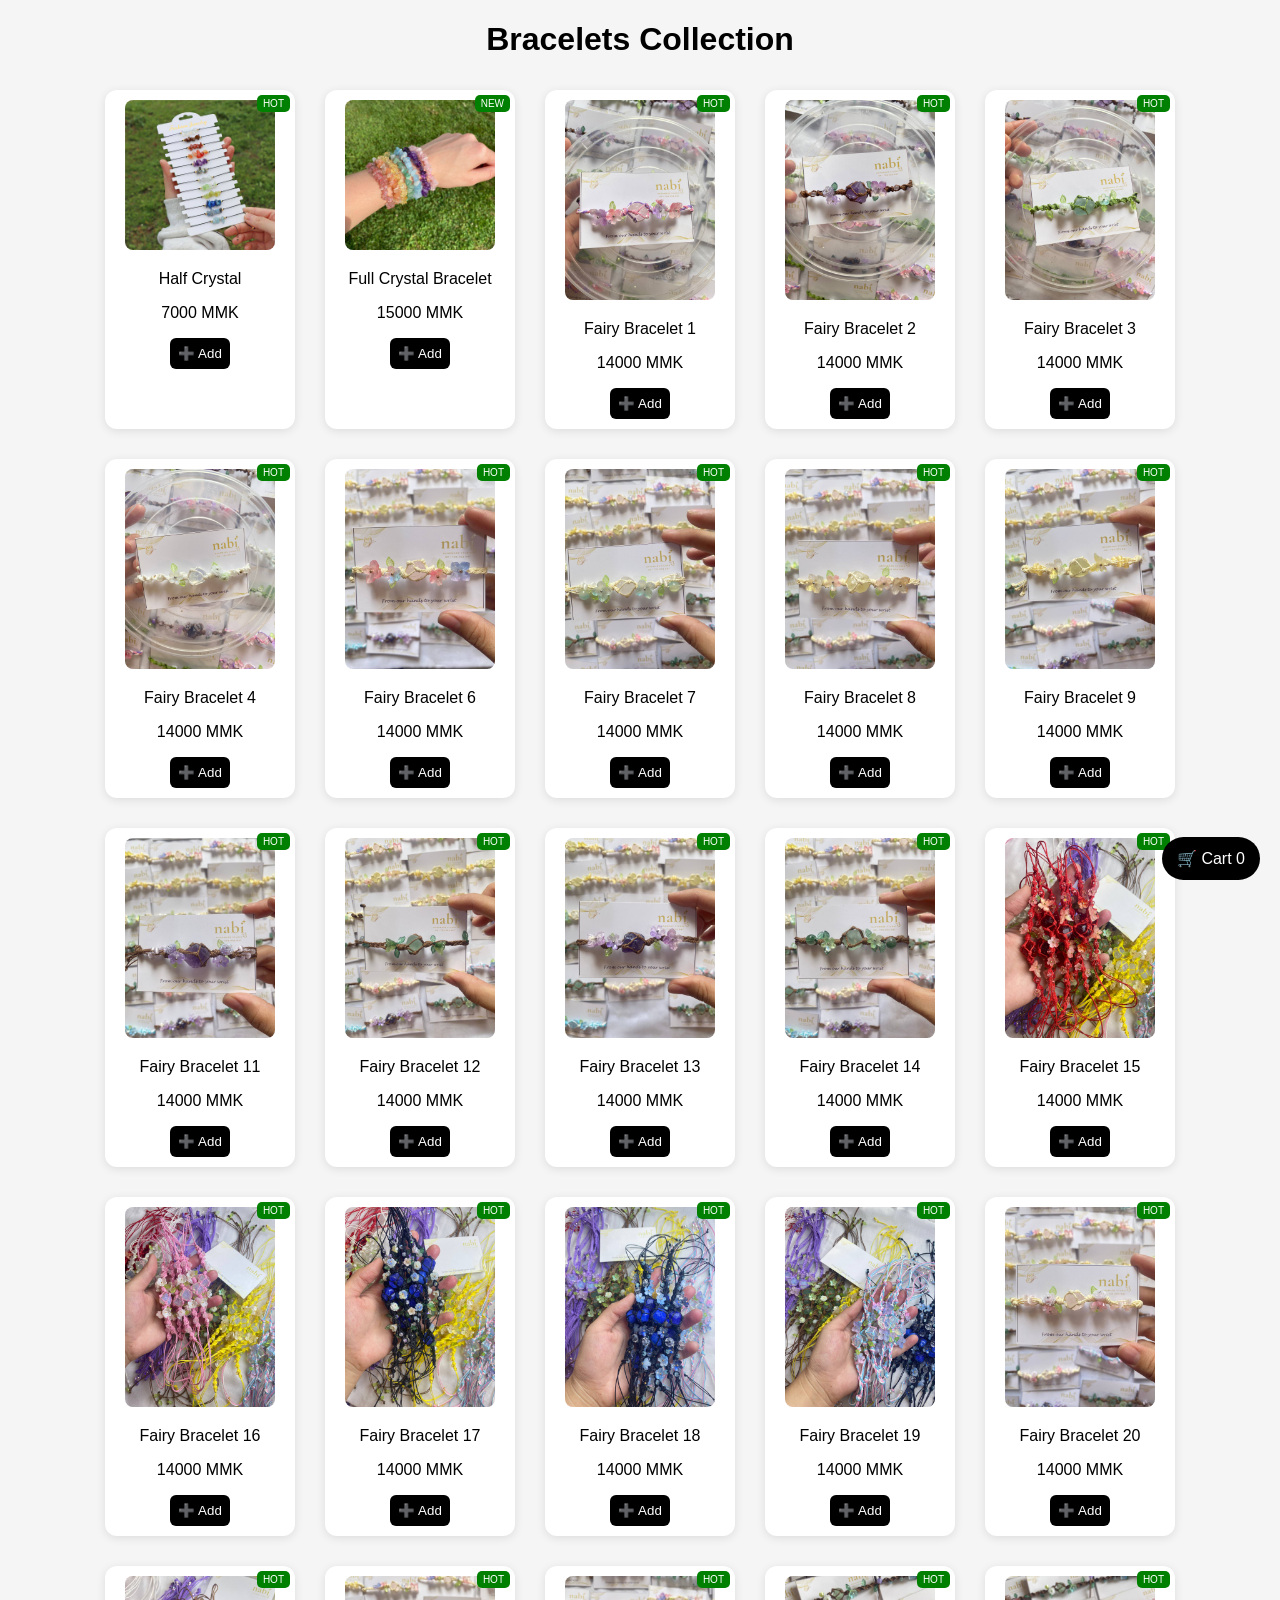
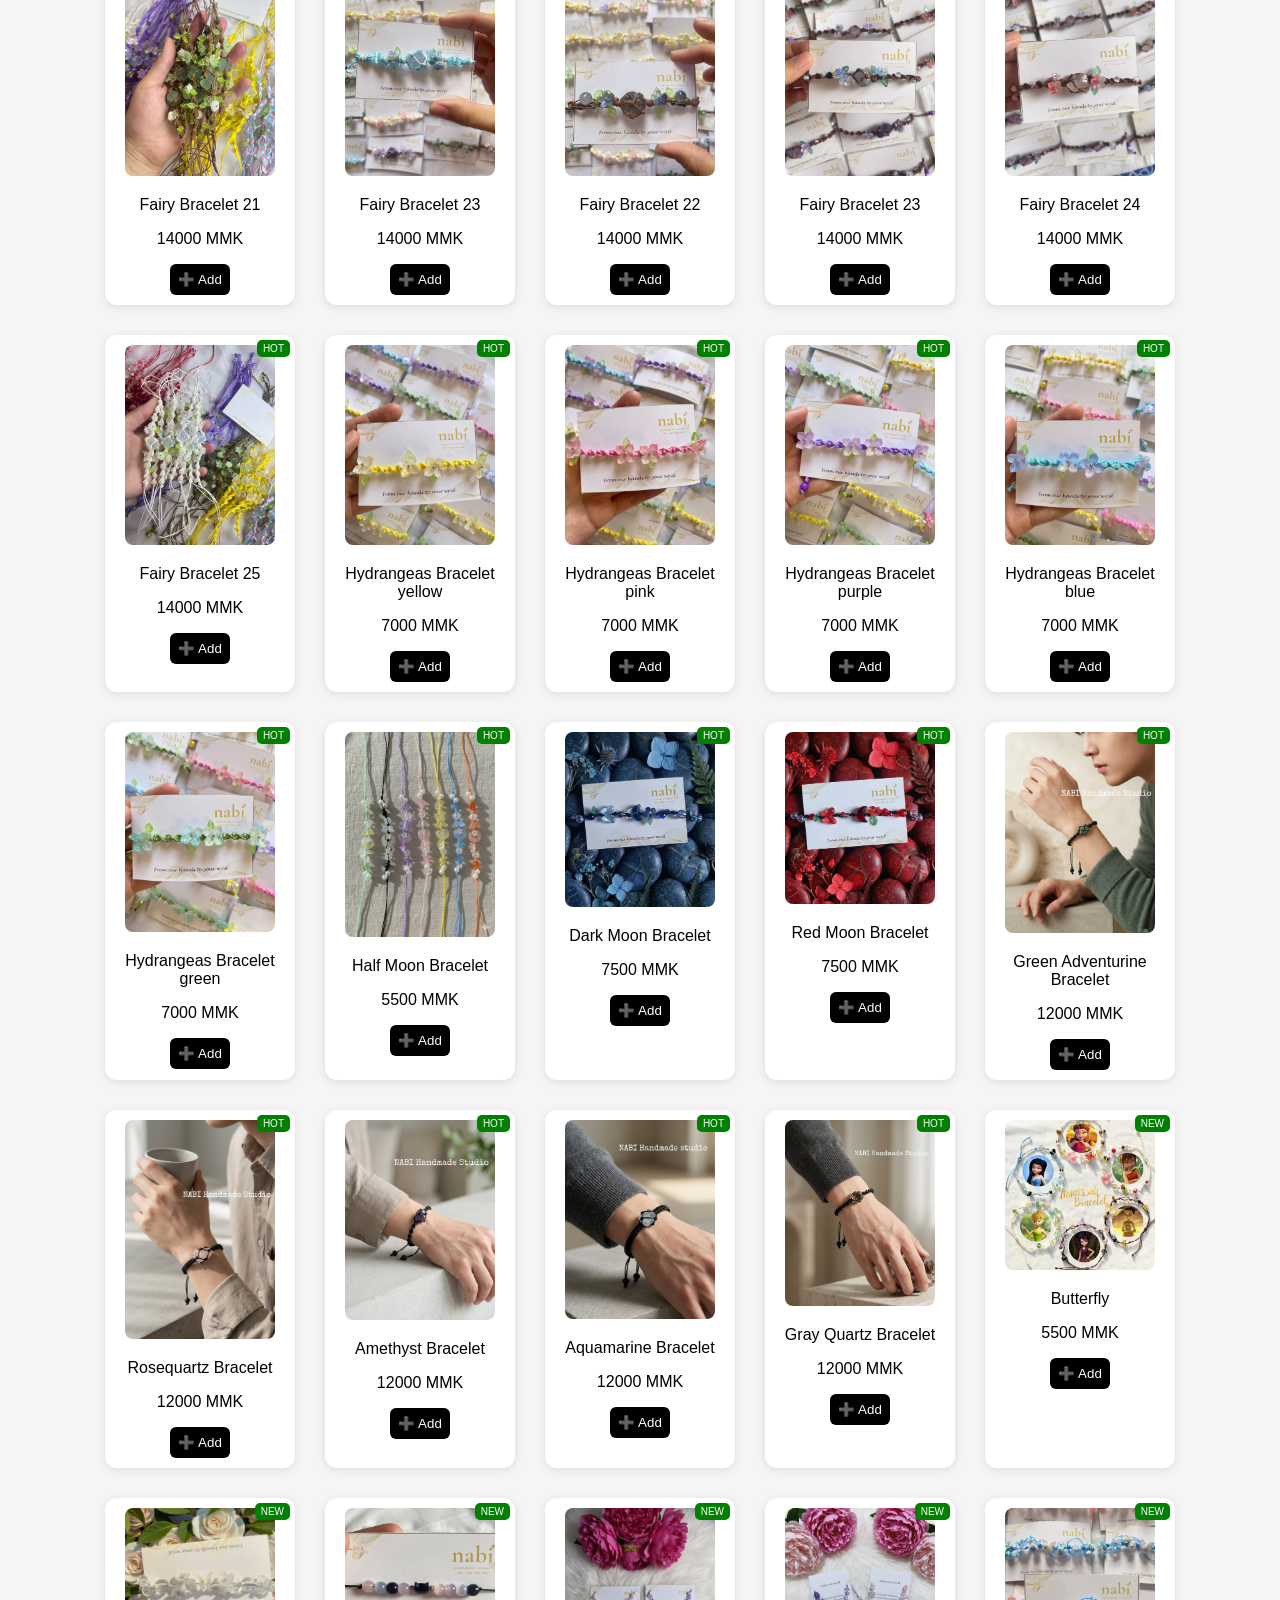
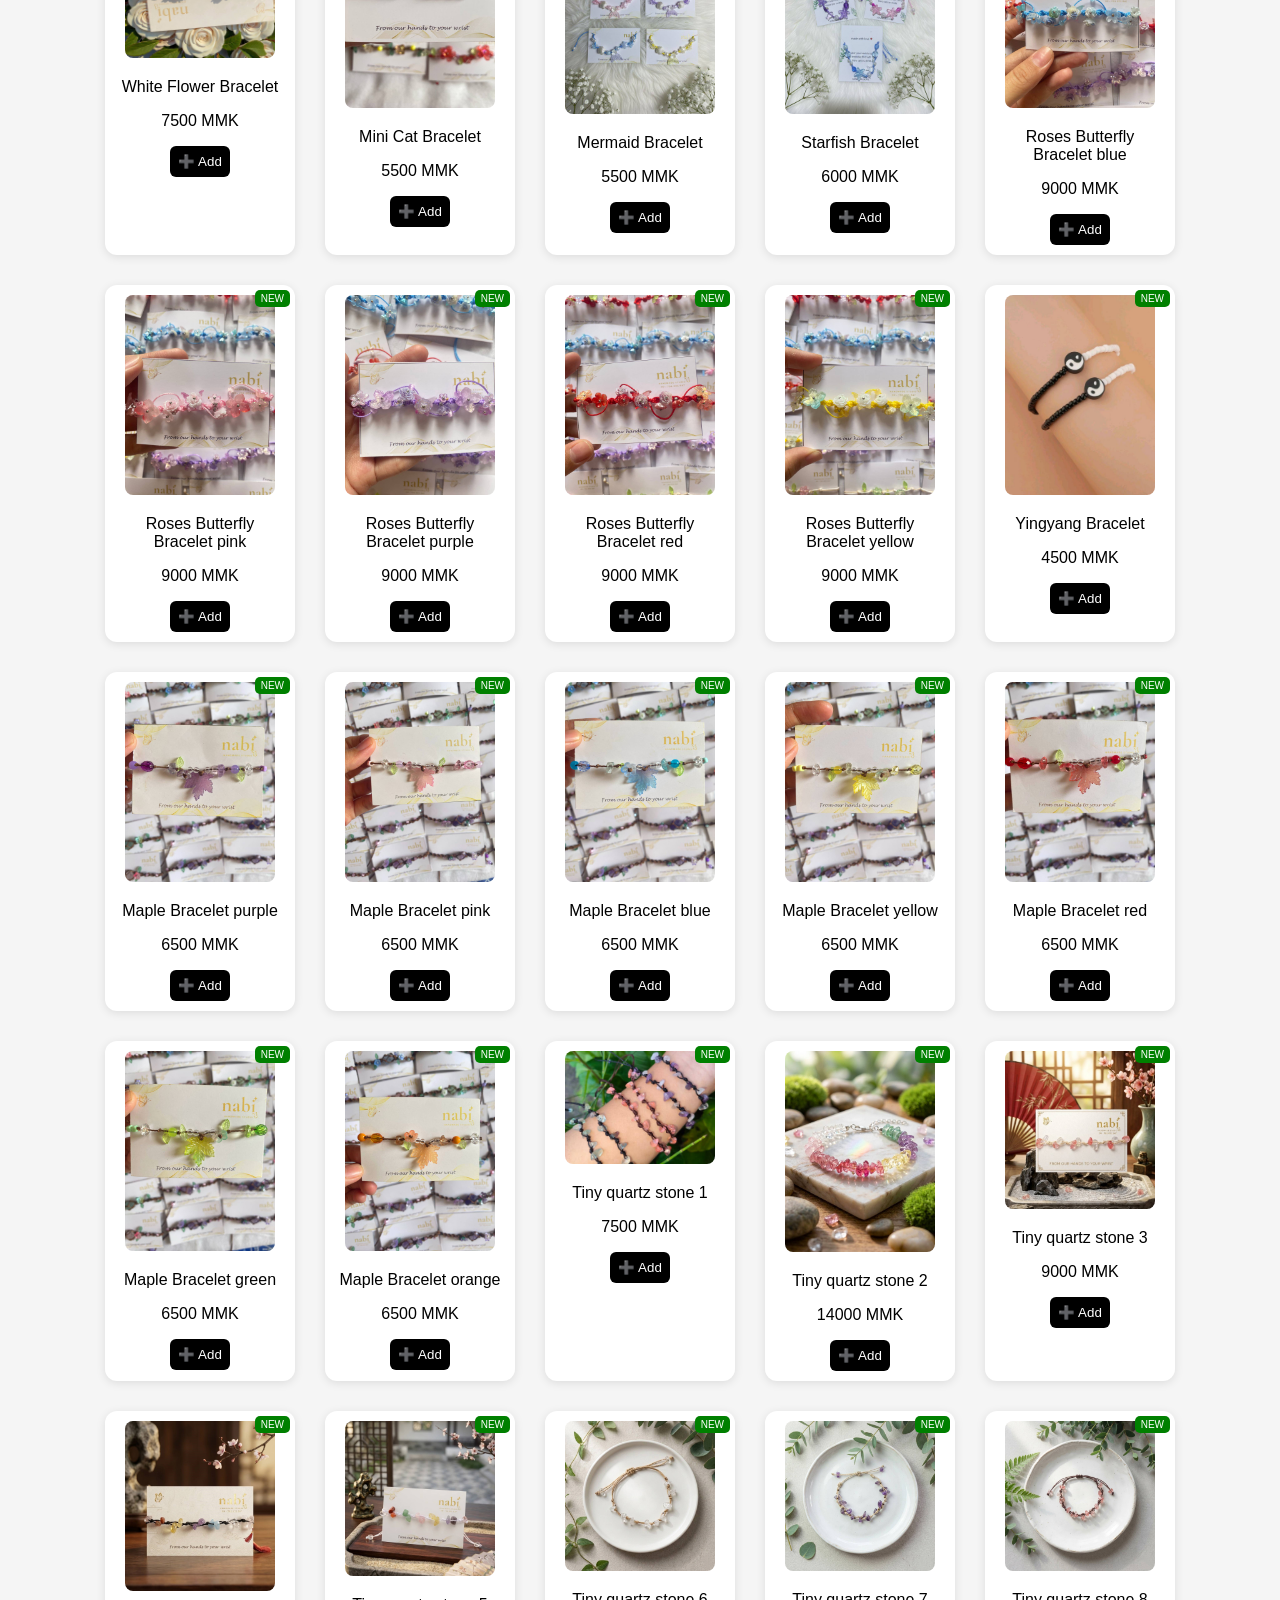
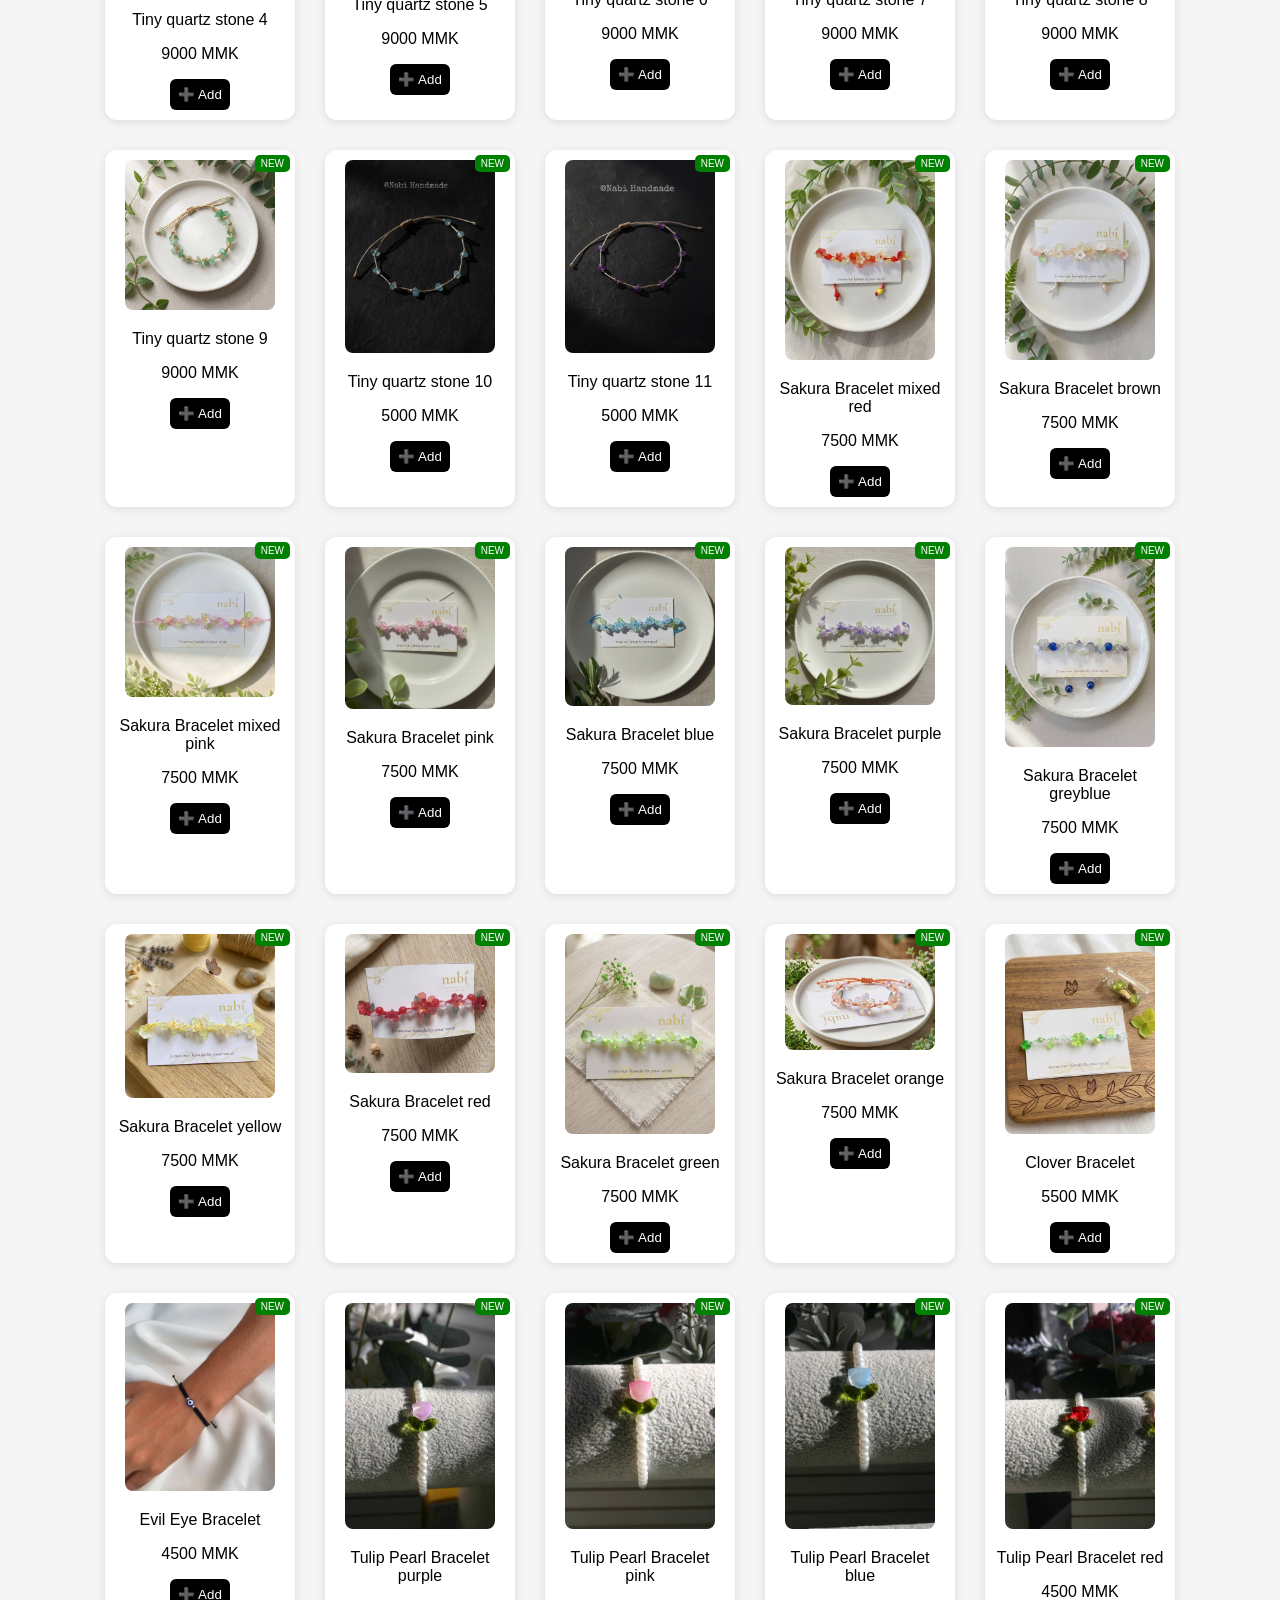
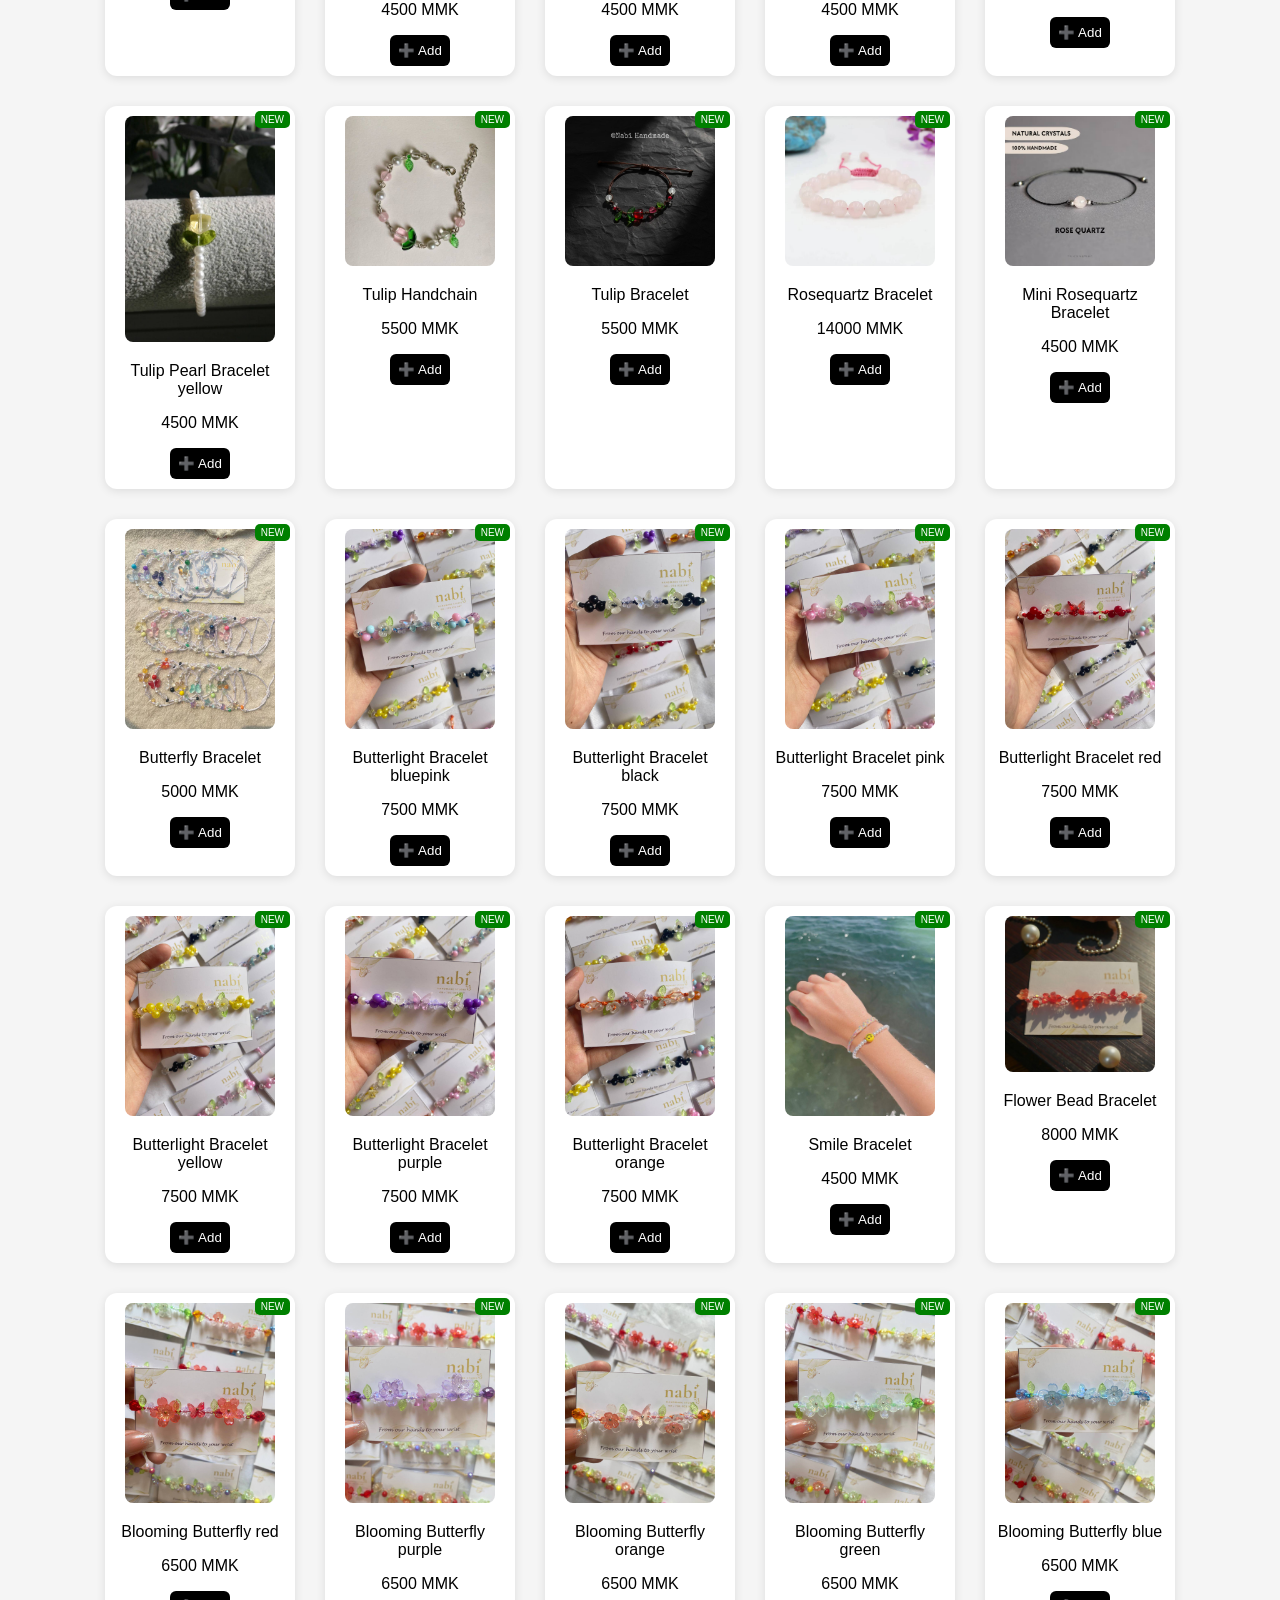
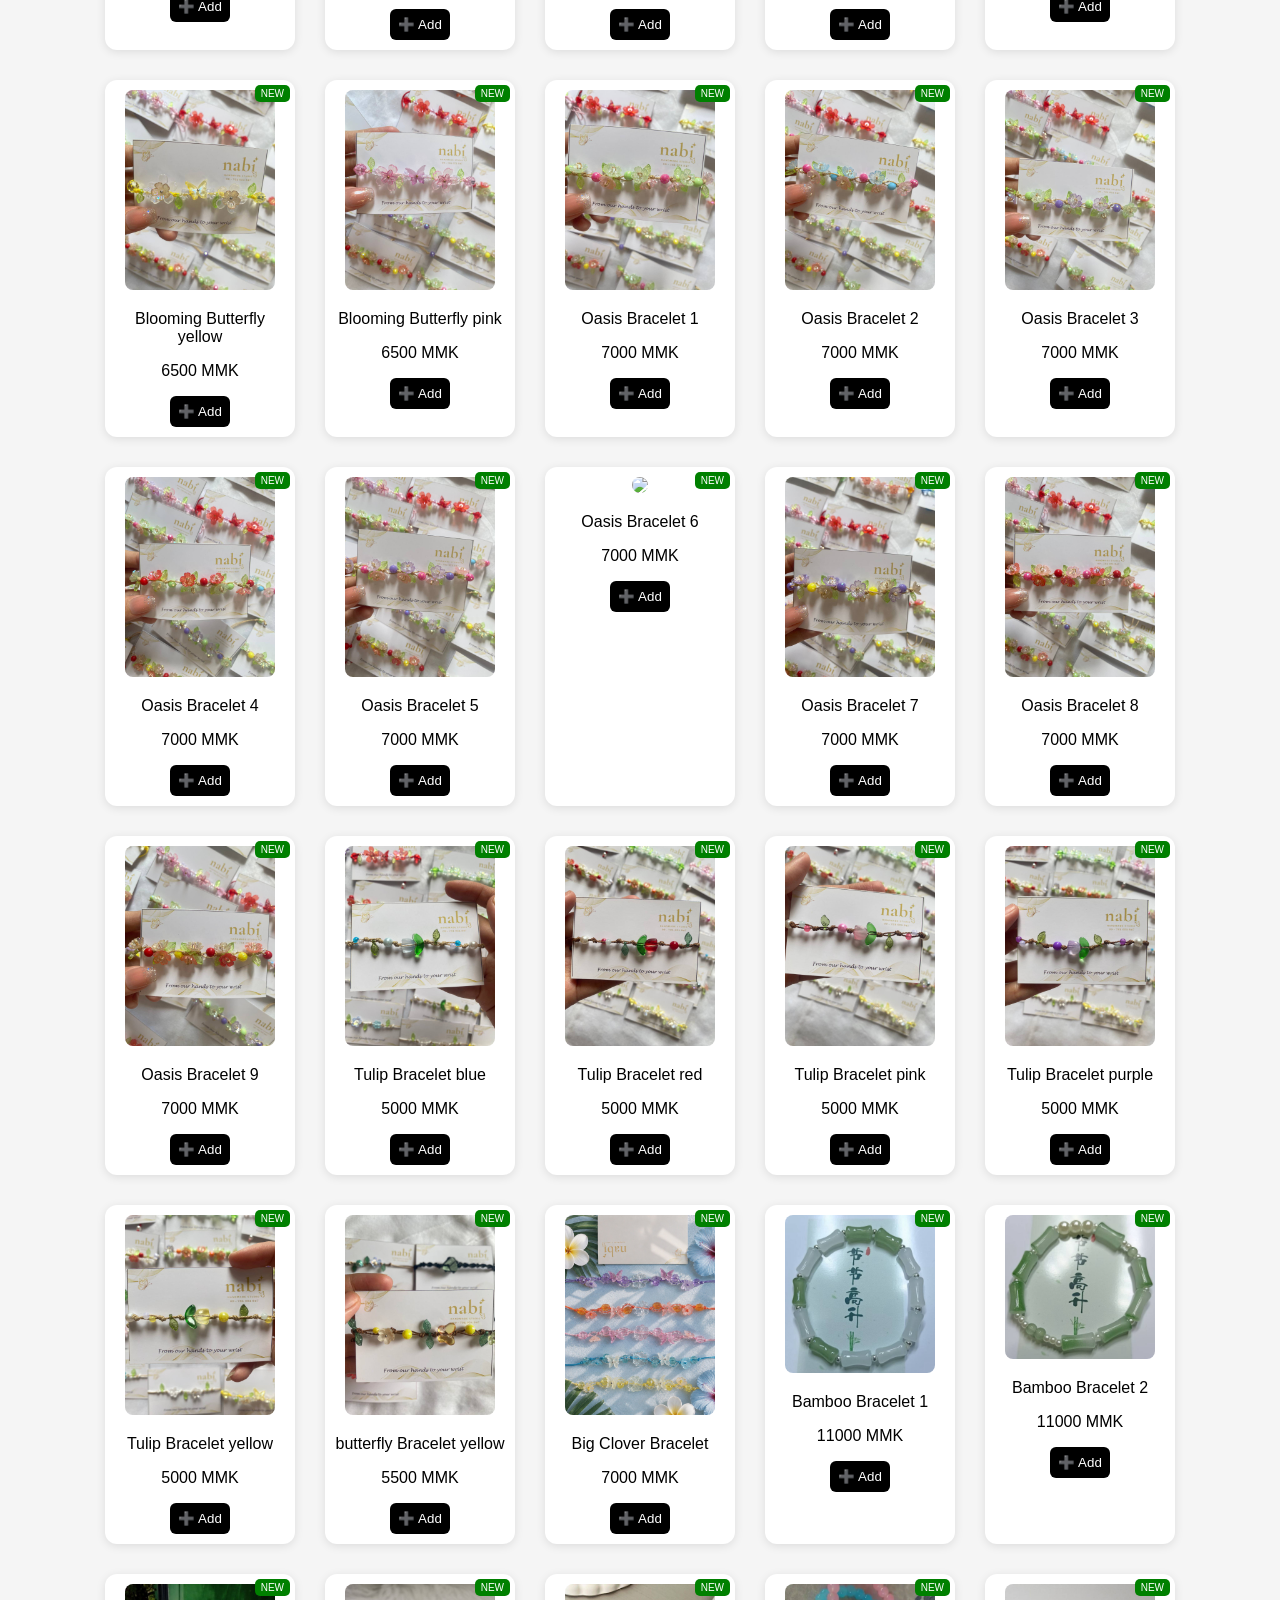
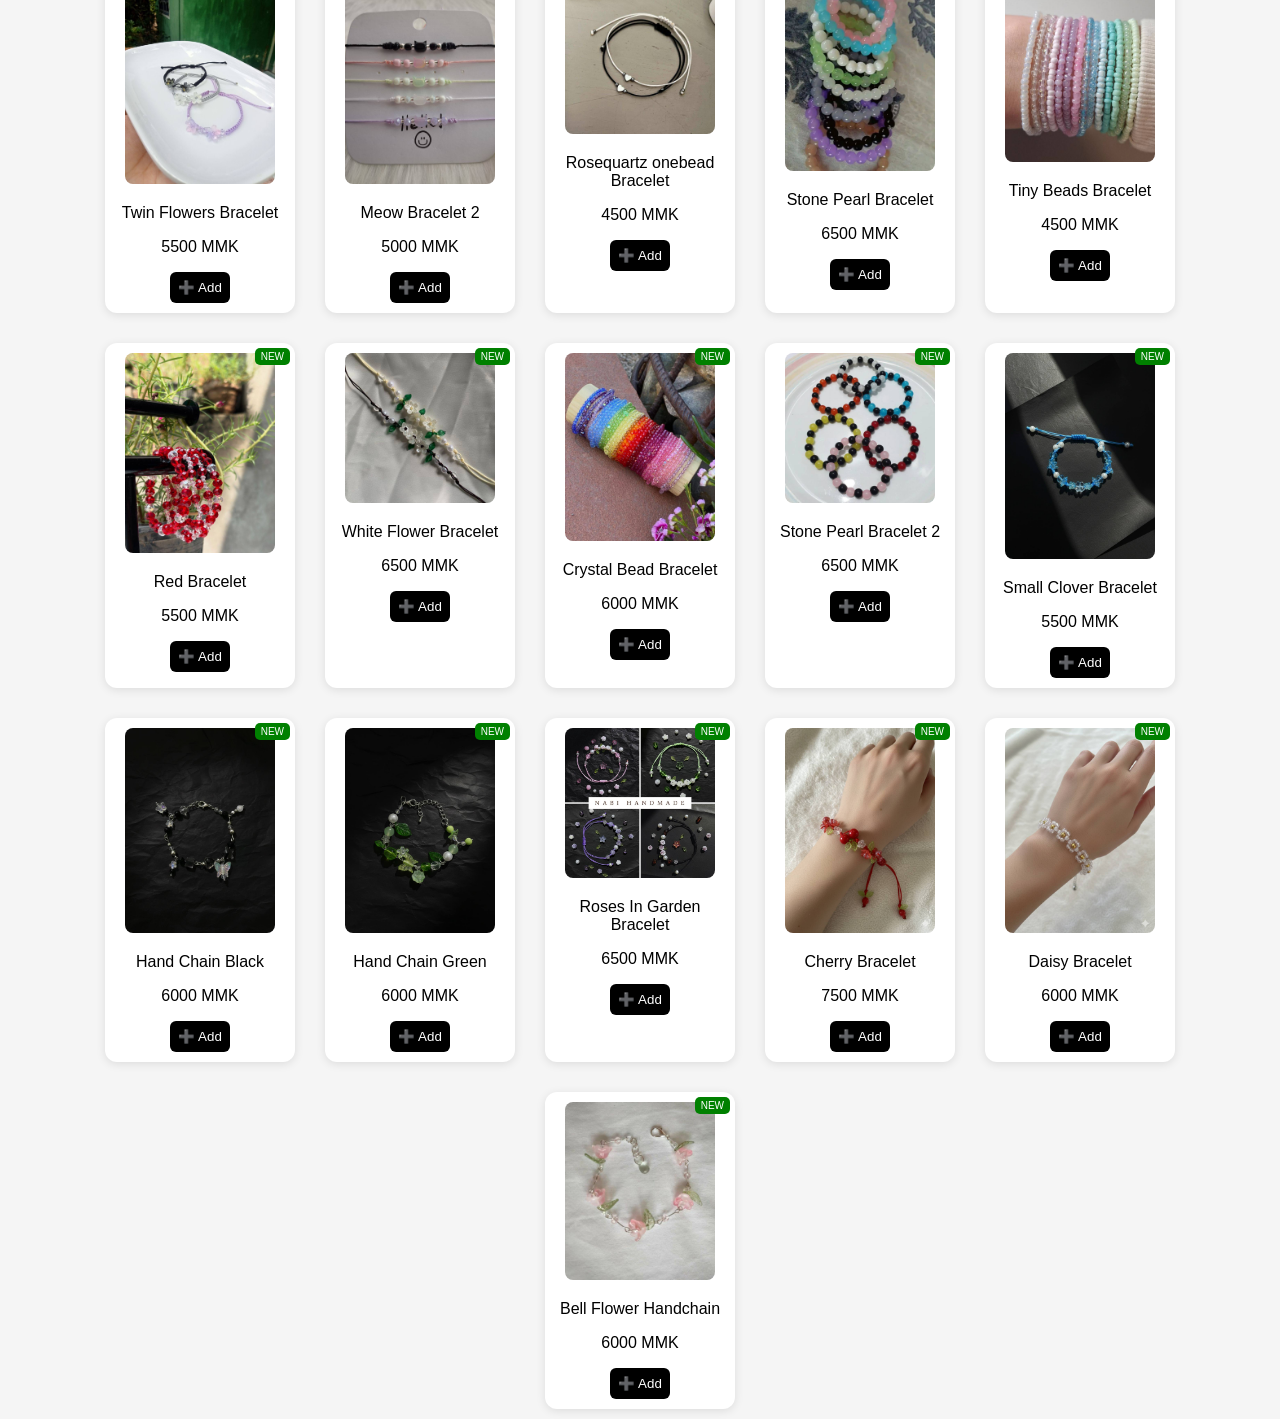
==== commit 7d77c3c4: "Update Bracelets.html" ====
--- a/Bracelets.html
+++ b/Bracelets.html
@@ -612,8 +612,8 @@
     <div class="badge">NEW</div>
     <img src="bracelet54.jpg" onclick="openZoom(this)">
     <p>Tiny quartz stone 2</p>
-    <p>12000 MMK</p>
-    <button onclick="addToCart('Tiny quartz stone 2',12000,'bracelet54.jpg')">➕ Add</button>
+    <p>14000 MMK</p>
+    <button onclick="addToCart('Tiny quartz stone 2',14000,'bracelet54.jpg')">➕ Add</button>
 </div>
     
 <div class="product">
@@ -760,6 +760,14 @@
     <button onclick="addToCart('Sakura Bracelet red',7500,'bracelet116.jpg')">➕ Add</button>
 </div>
 
+    <div class="product">
+    <div class="badge">NEW</div>
+    <img src="bracelet140.jpg" onclick="openZoom(this)">
+    <p>Sakura Bracelet green</p>
+    <p>7500 MMK</p>
+    <button onclick="addToCart('Sakura Bracelet green',7500,'bracelet140.jpg')">➕ Add</button>
+</div>
+
 <div class="product">
     <div class="badge">NEW</div>
     <img src="bracelet117.jpg" onclick="openZoom(this)">
@@ -1266,13 +1274,7 @@
     <button onclick="addToCart('Bell Flower Handchain',6000,'bracelet139.jpg')">➕ Add</button>
 </div>
 
-<div class="product">
-    <div class="badge">NEW</div>
-    <img src="bracelet140.jpg" onclick="openZoom(this)">
-    <p>Clover Bracelet</p>
-    <p>5500 MMK</p>
-    <button onclick="addToCart('Clover Bracelet',5500,'bracelet140.jpg')">➕ Add</button>
-</div>
+
 
 
 </div>
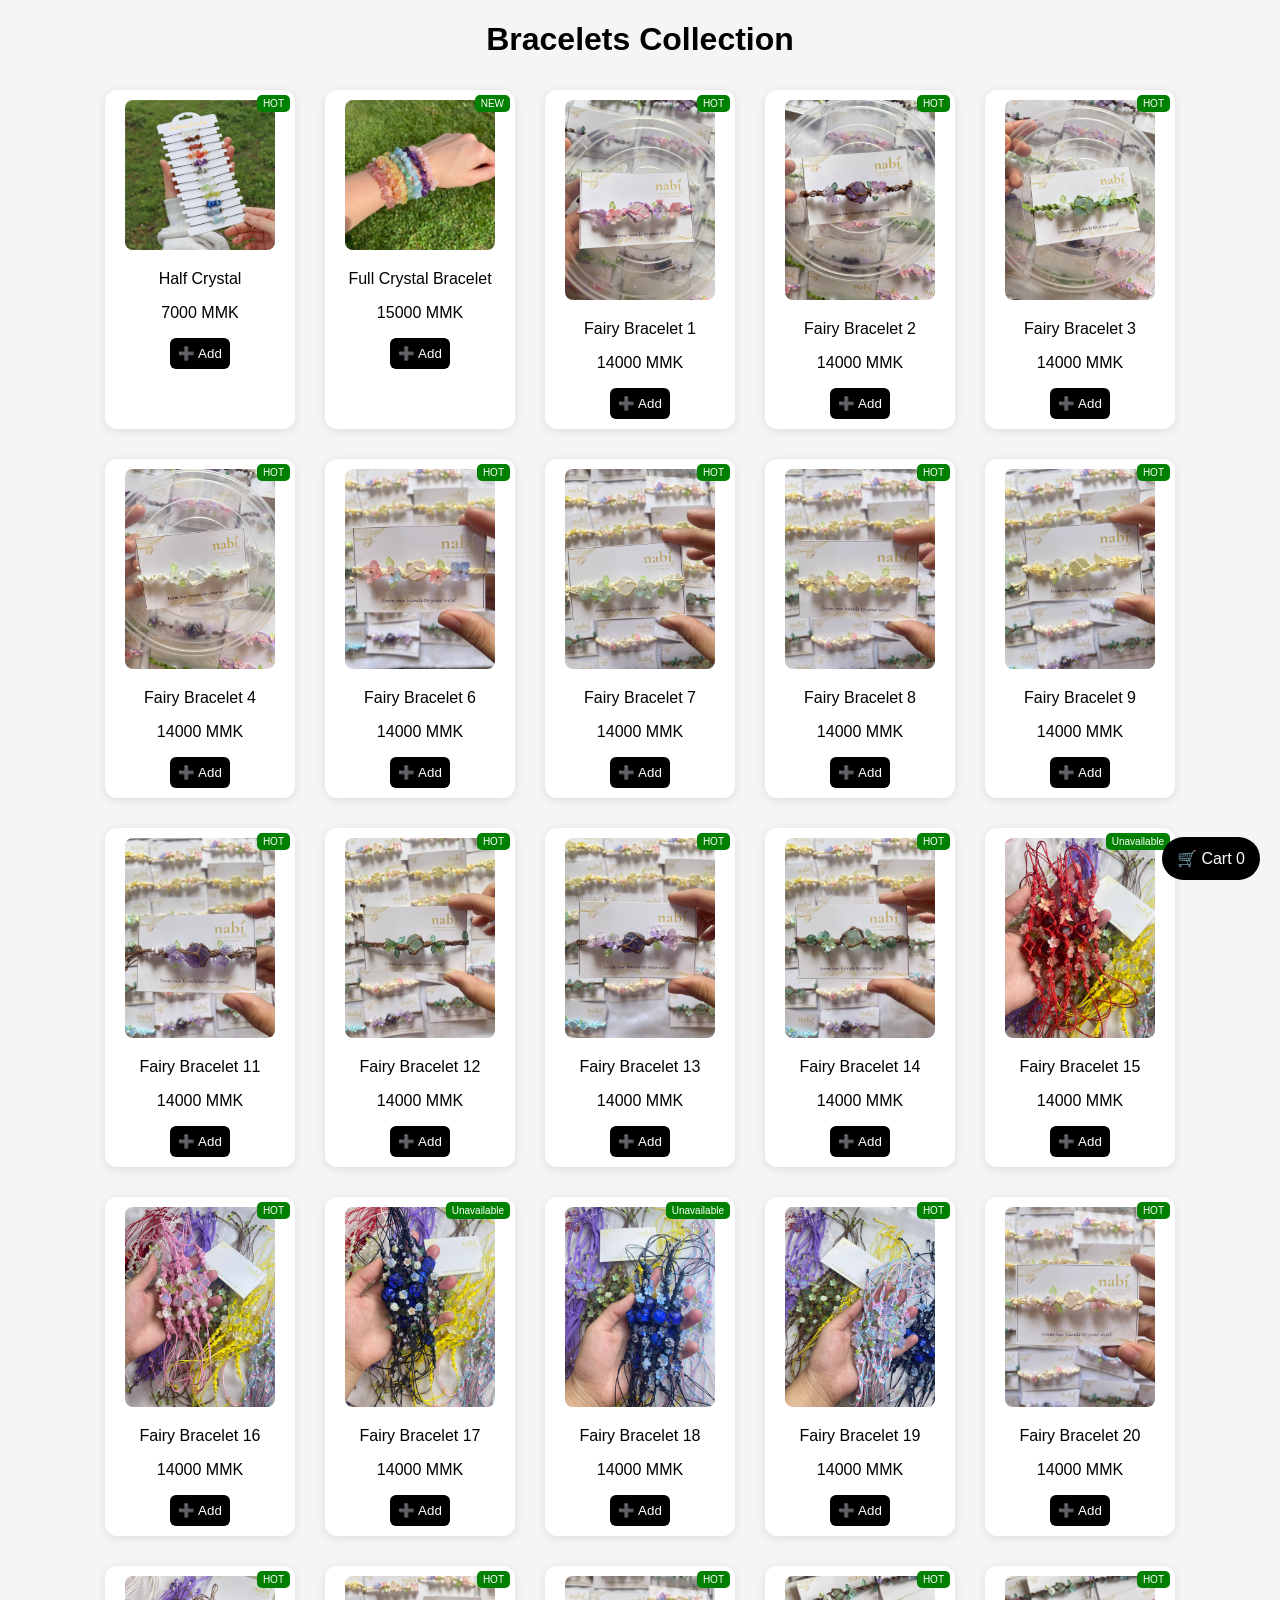
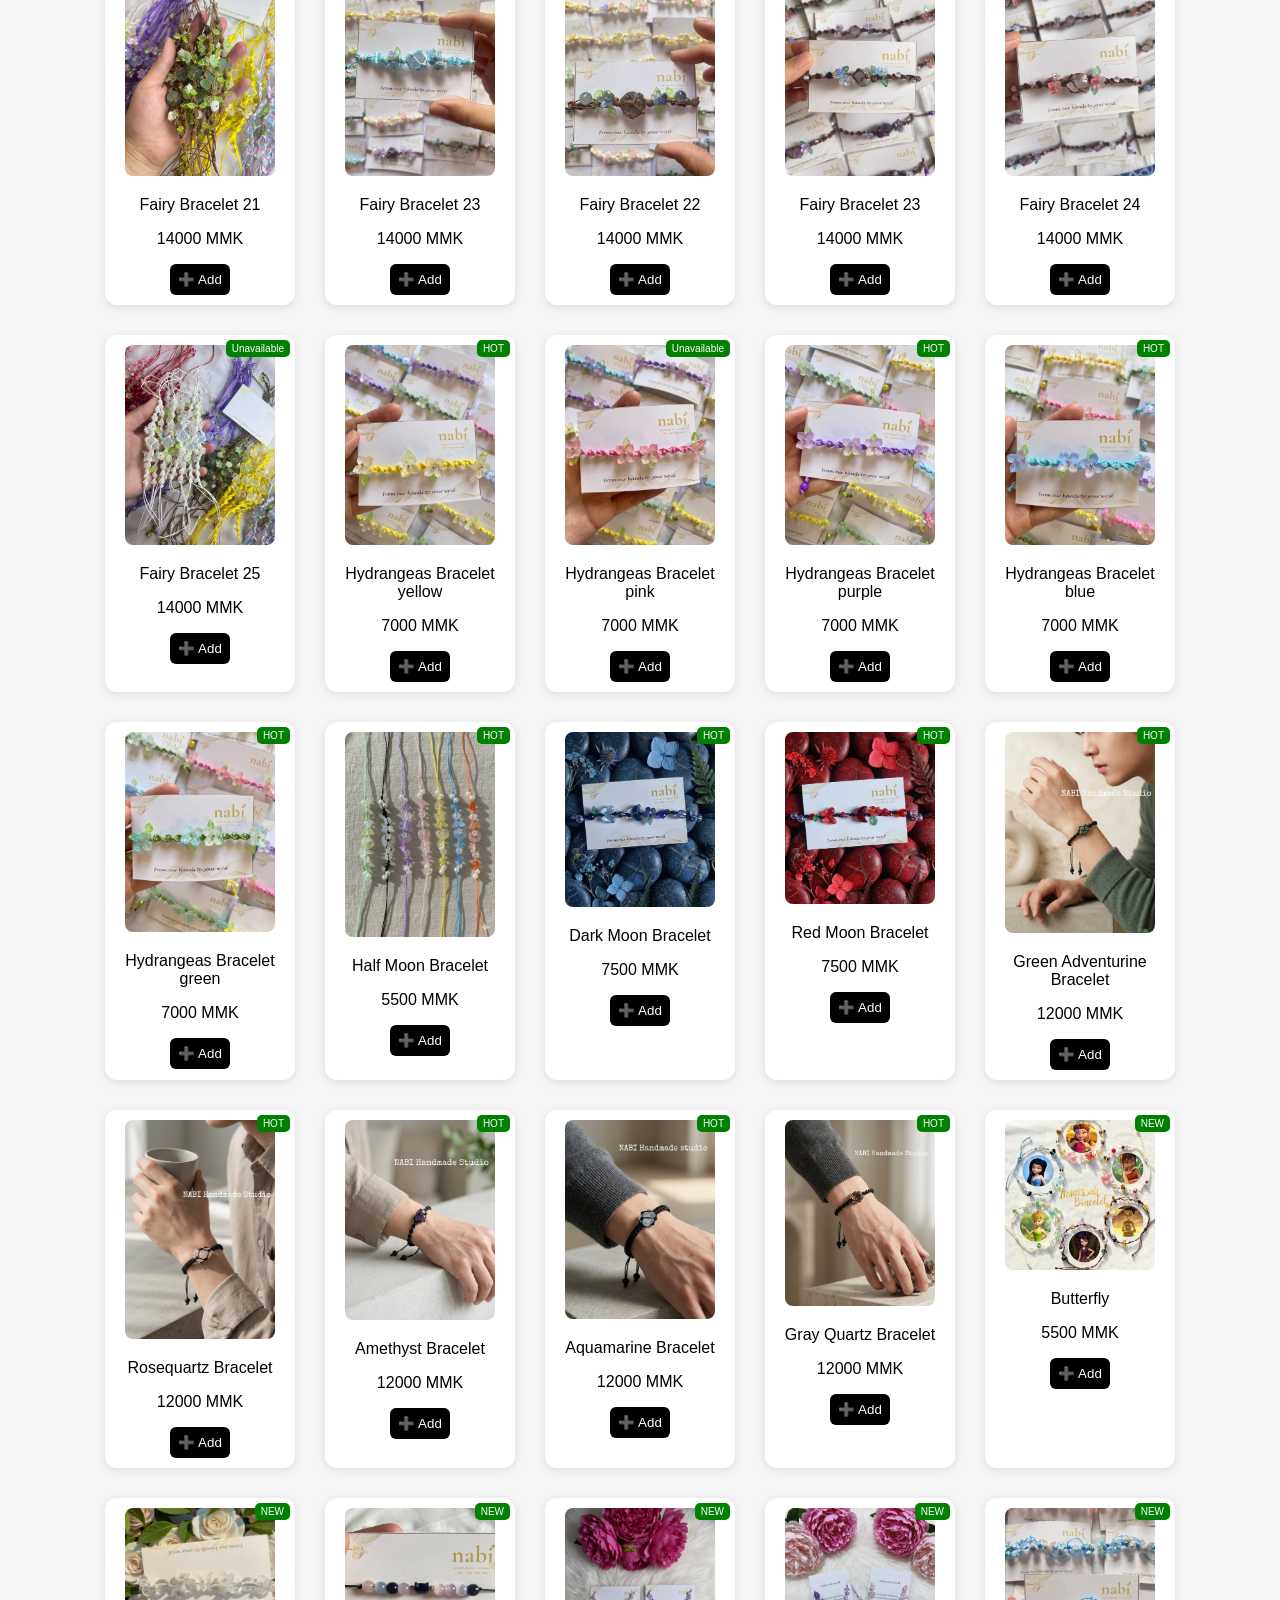
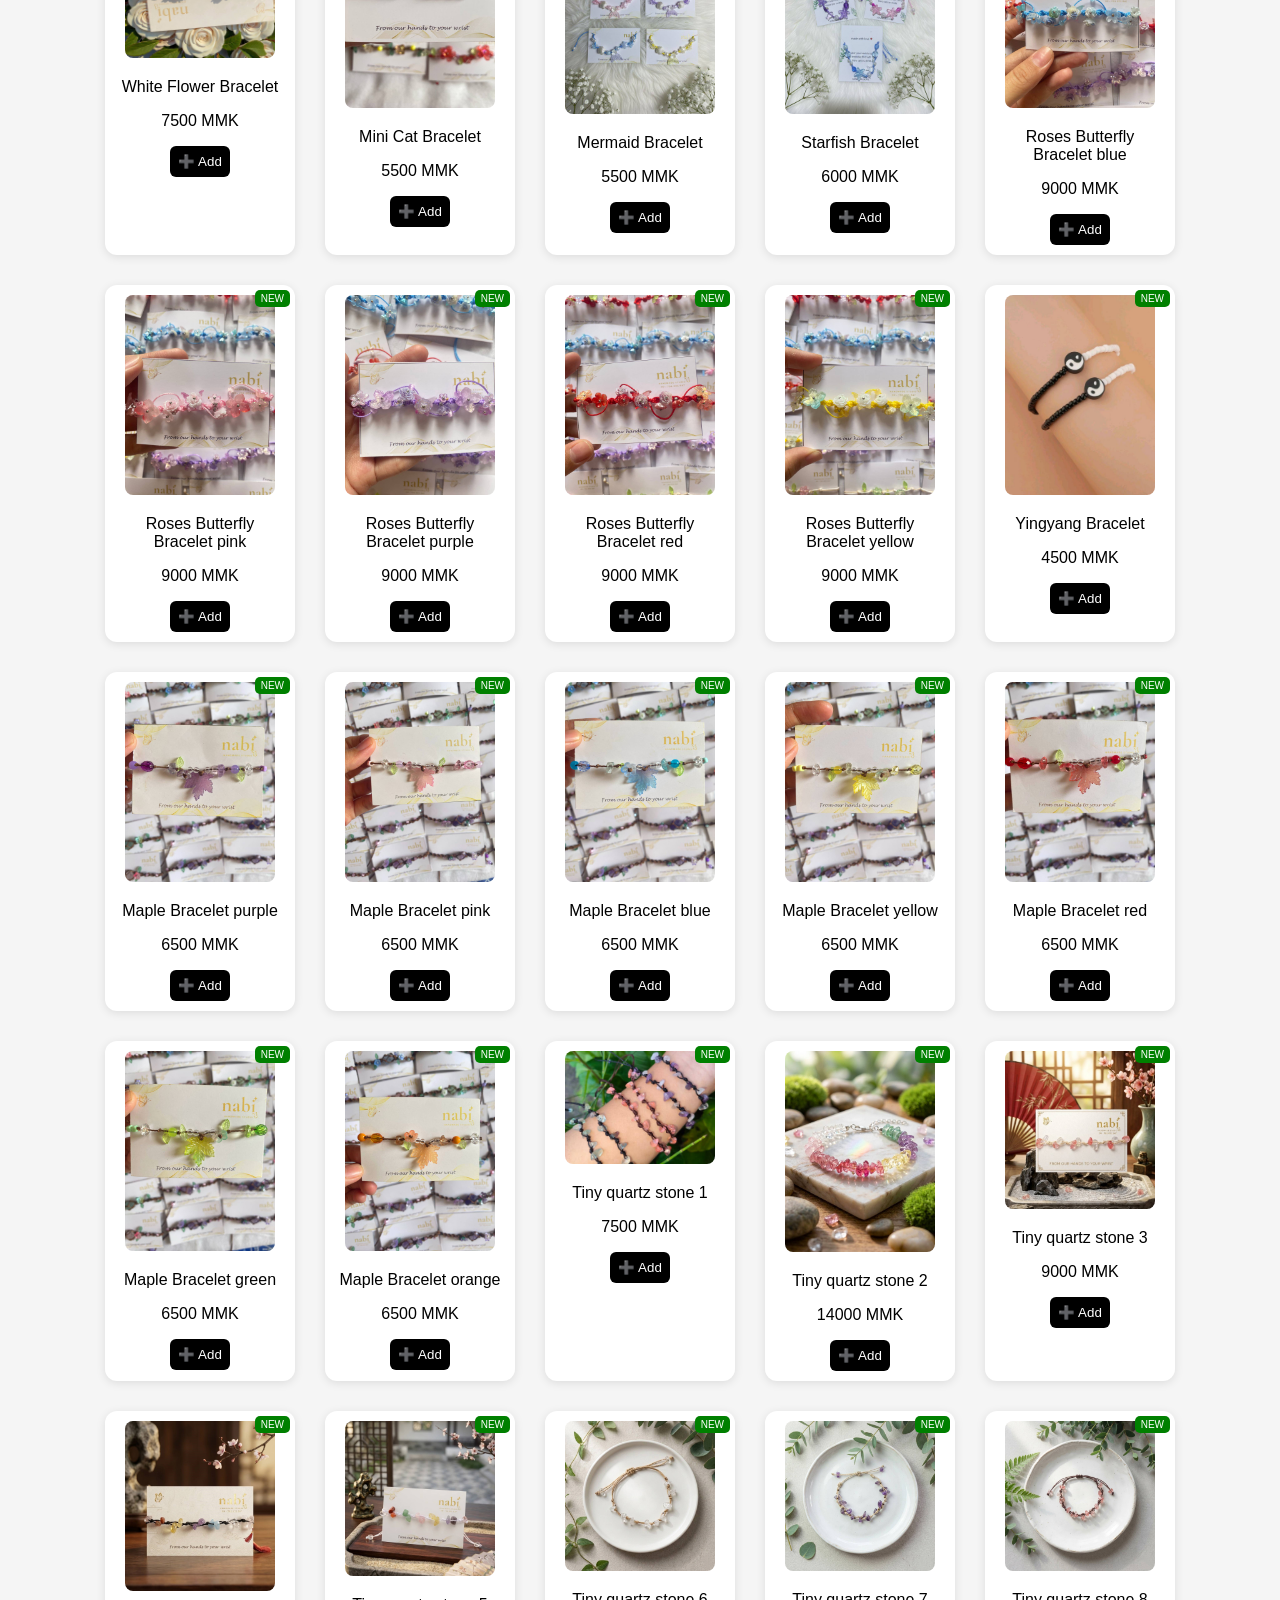
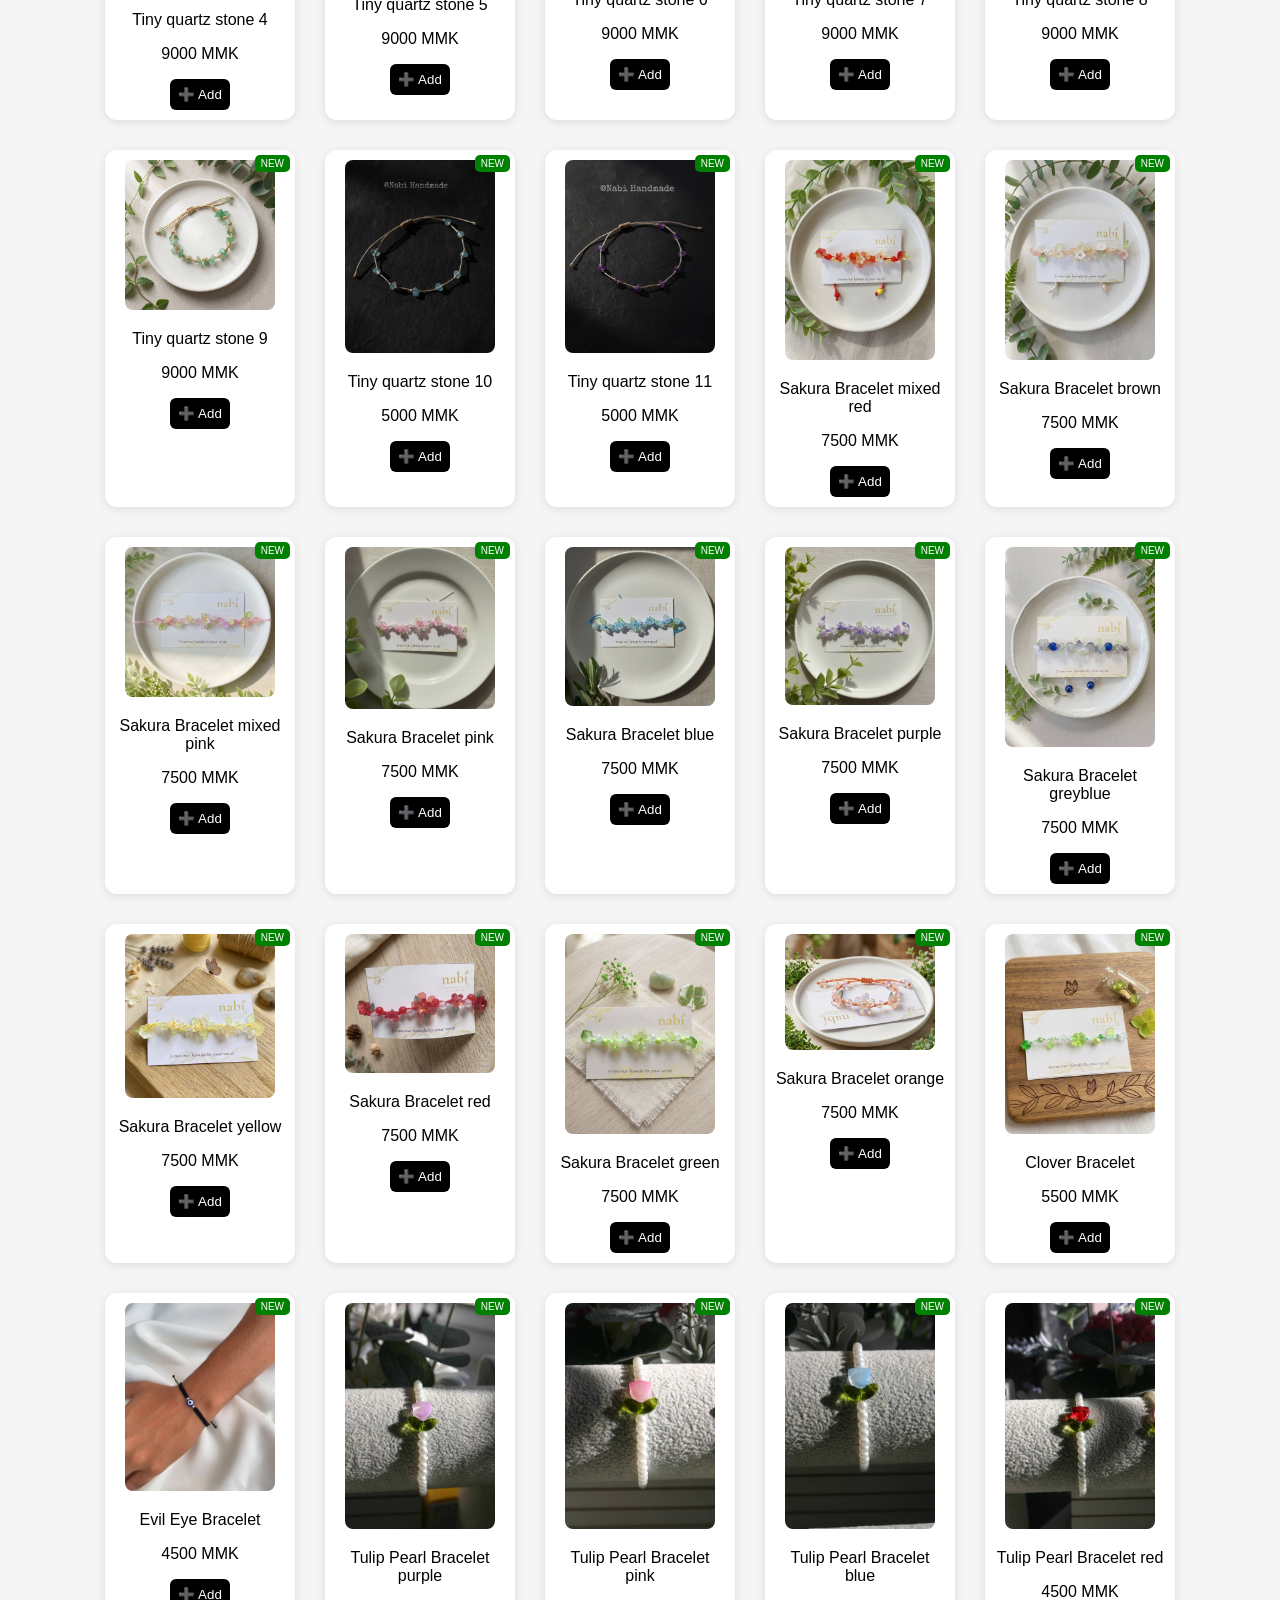
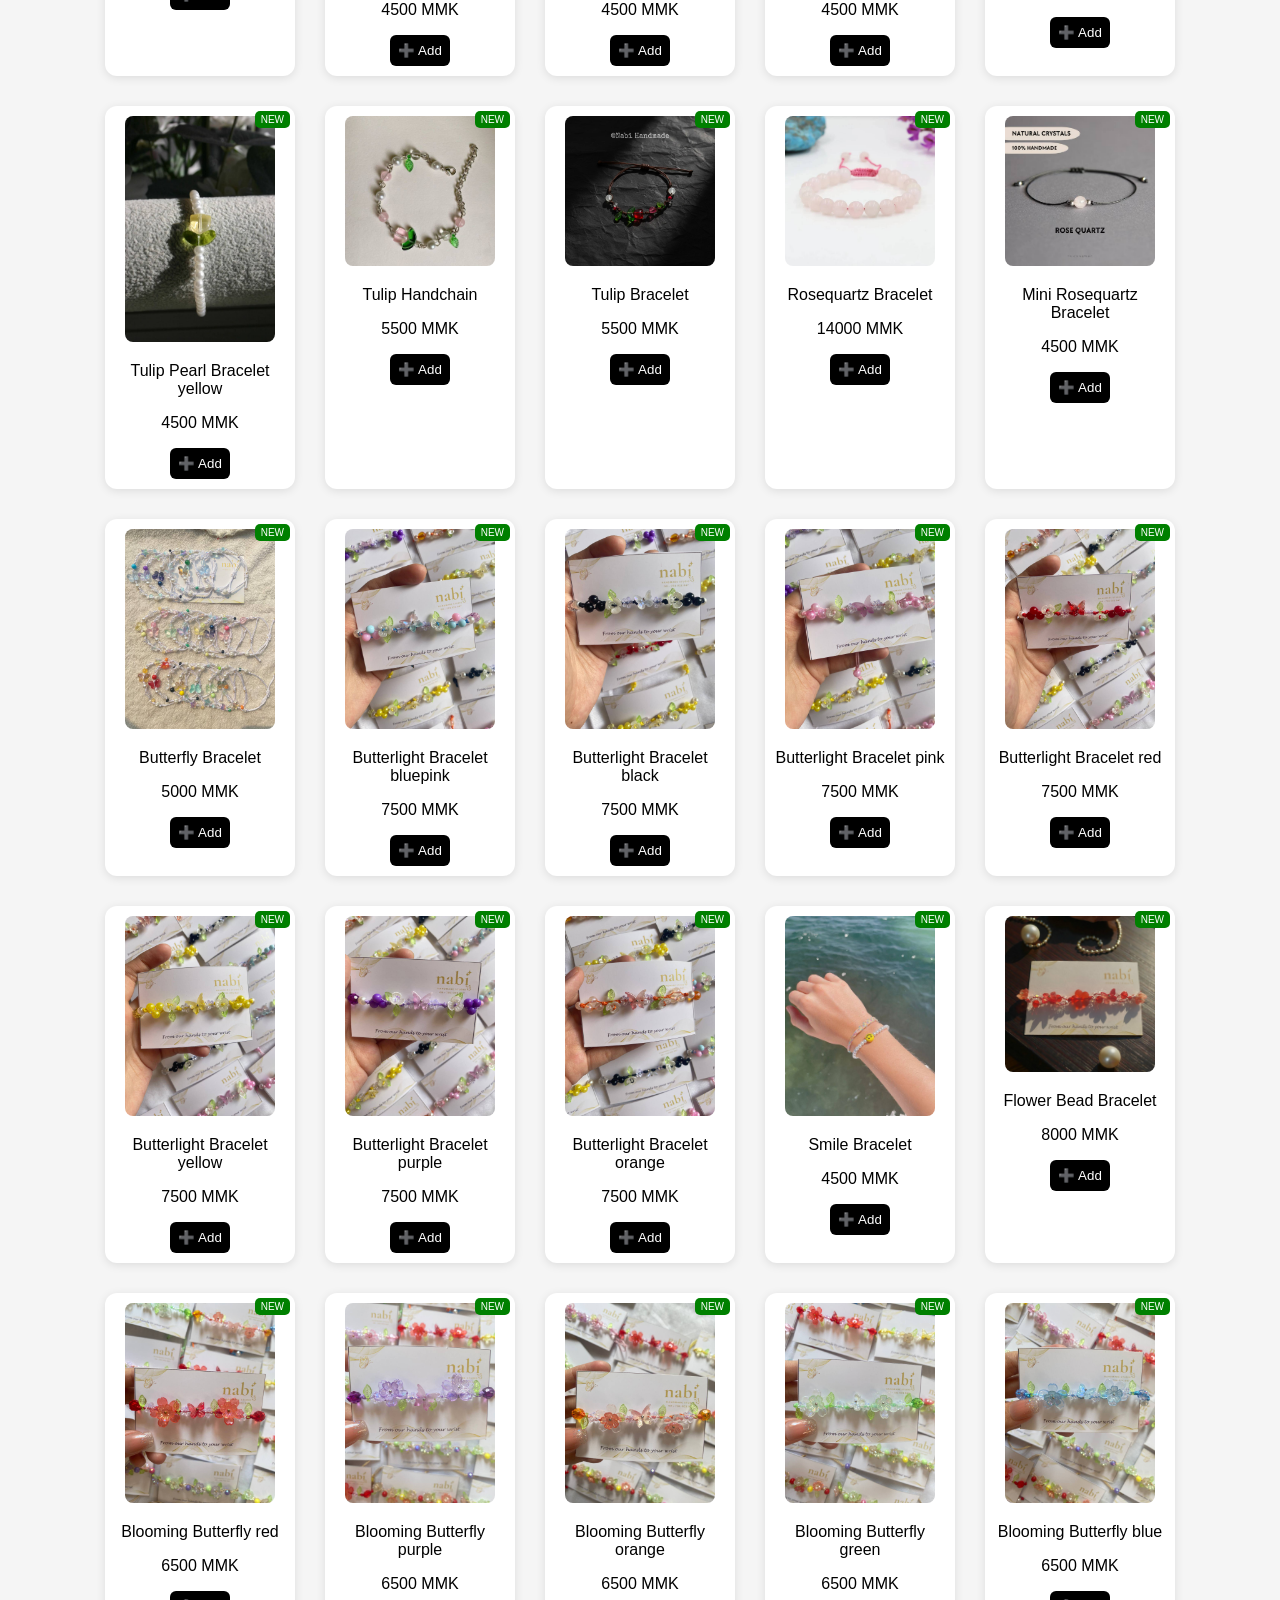
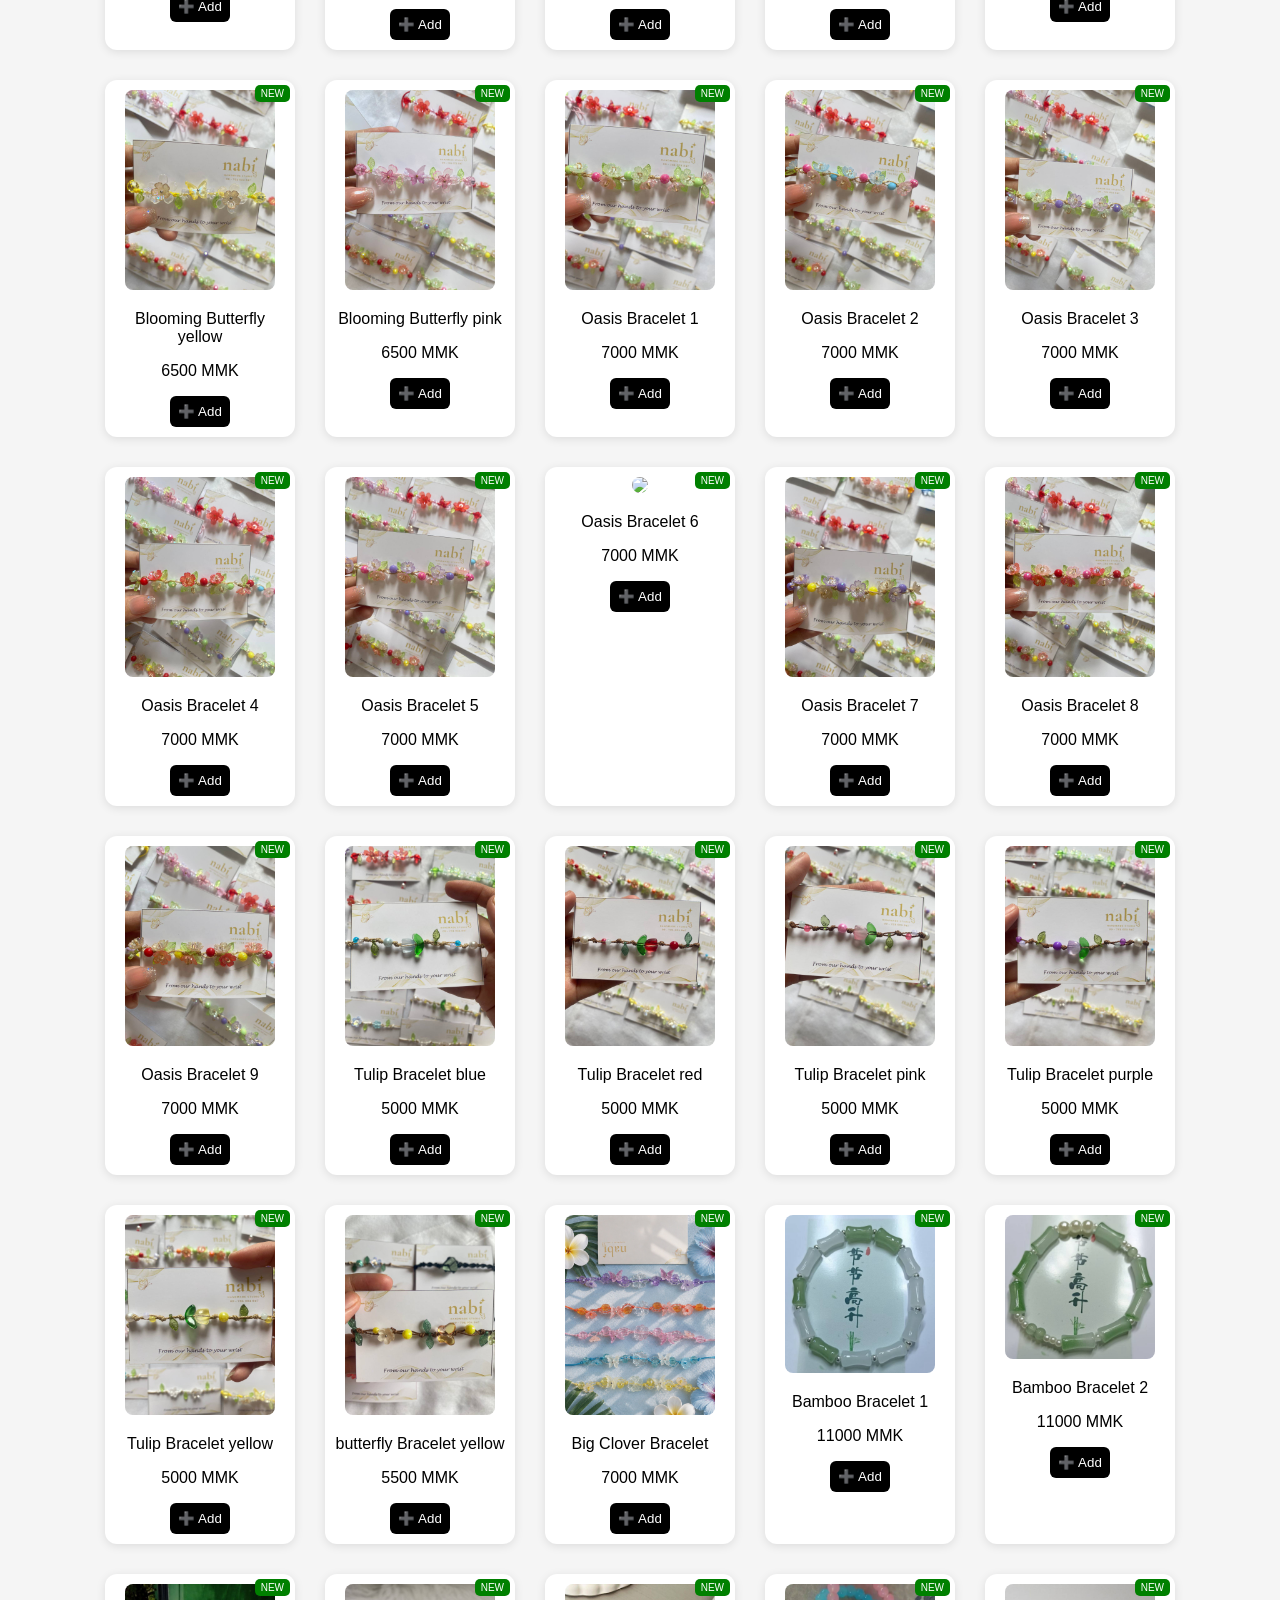
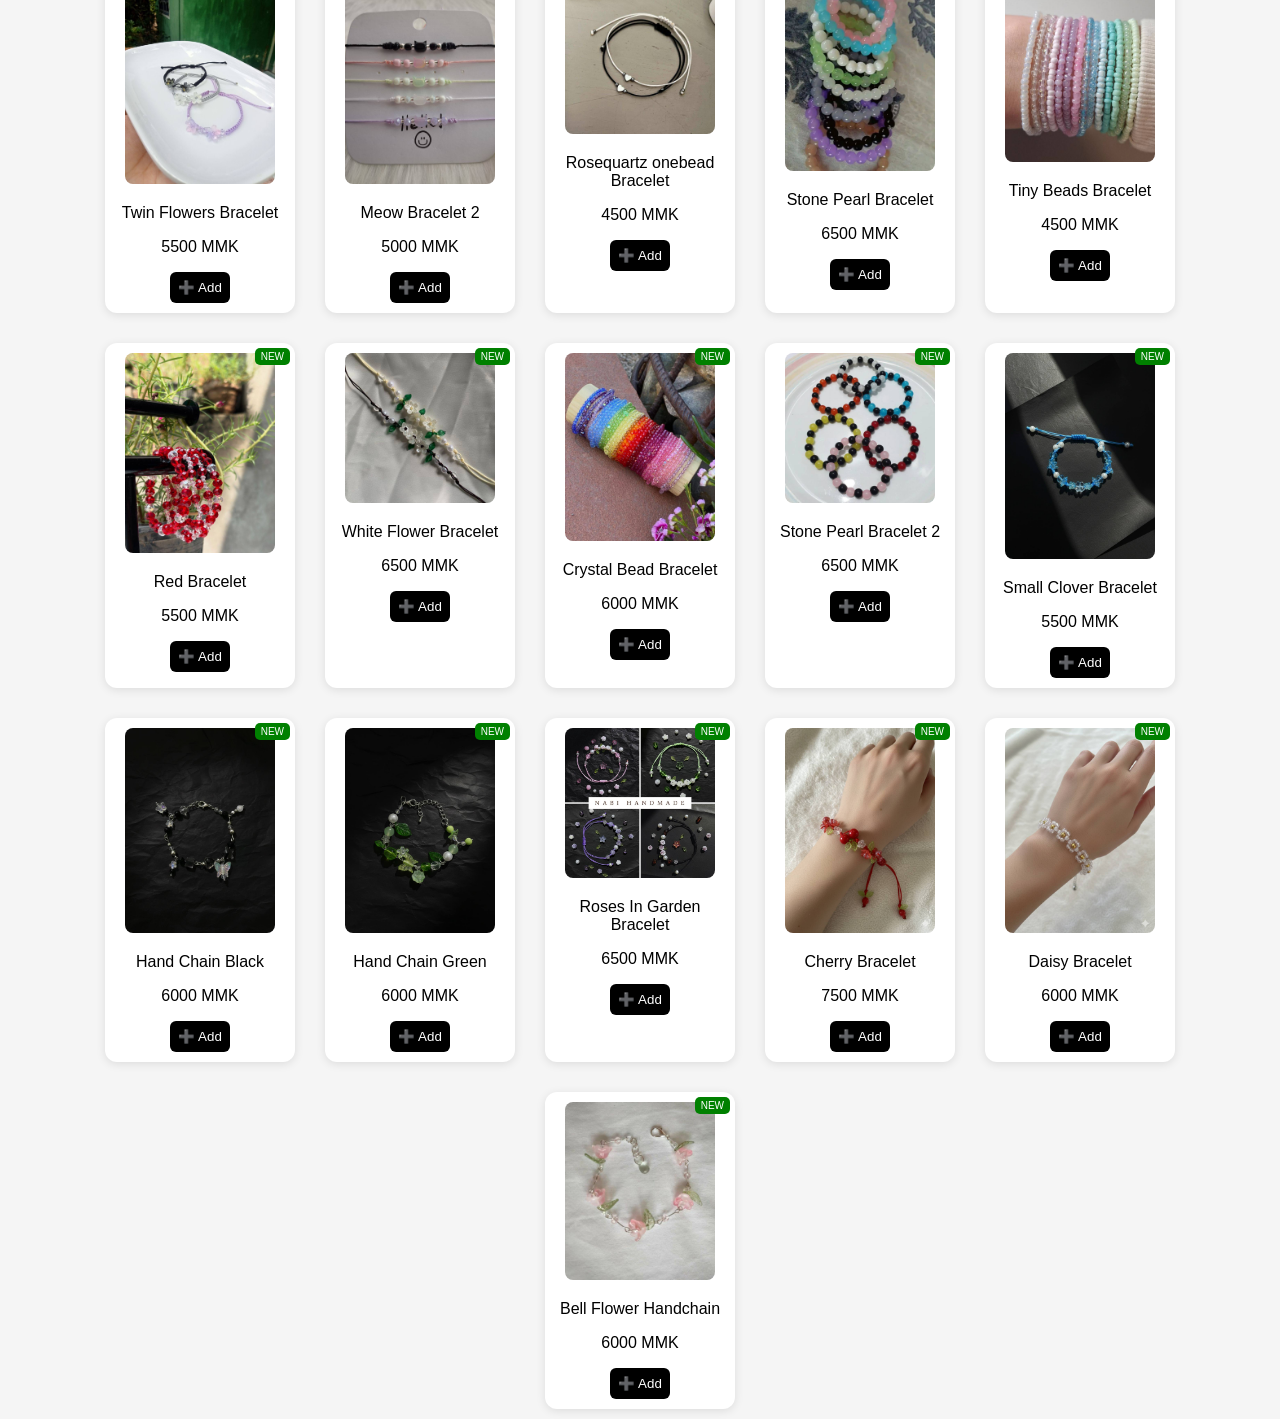
==== commit 58a31aa6: "Update Bracelets.html" ====
--- a/Bracelets.html
+++ b/Bracelets.html
@@ -256,7 +256,7 @@
 </div>
 
 <div class="product">
-    <div class="badge">HOT</div>
+    <div class="badge">Unavailable</div>
     <img src="bracelet16.jpg" onclick="openZoom(this)">
     <p>Fairy Bracelet 15</p>
     <p>14000 MMK</p>
@@ -272,7 +272,7 @@
 </div>
 
 <div class="product">
-    <div class="badge">HOT</div>
+    <div class="badge">Unavailable</div>
     <img src="bracelet18.jpg"onclick="openZoom(this)">
     <p>Fairy Bracelet 17</p>
     <p>14000 MMK</p>
@@ -280,7 +280,7 @@
 </div>
 
 <div class="product">
-    <div class="badge">HOT</div>
+    <div class="badge">Unavailable</div>
     <img src="bracelet19.jpg" onclick="openZoom(this)">
     <p>Fairy Bracelet 18</p>
     <p>14000 MMK</p>
@@ -344,7 +344,7 @@
 </div>
 
  <div class="product">
-    <div class="badge">HOT</div>
+    <div class="badge">Unavailable</div>
     <img src="bracelet141.jpg" onclick="openZoom(this)">
     <p>Fairy Bracelet 25</p>
     <p>14000 MMK</p>
@@ -360,7 +360,7 @@
 </div>
     
   <div class="product">
-    <div class="badge">HOT</div>
+    <div class="badge">Unavailable</div>
     <img src="bracelet26.jpg" onclick="openZoom(this)">
     <p>Hydrangeas Bracelet pink</p>
     <p>7000 MMK</p>
@@ -1045,7 +1045,7 @@
     <img src="bracelet105.jpg" onclick="openZoom(this)">
     <p>Oasis Bracelet 6</p>
     <p>7000 MMK</p>
-    <button onclick="addToCart('Oasis Bracelet 1',7000,'bracelet105.jpg')">➕ Add</button>
+    <button onclick="addToCart('Oasis Bracelet 6',7000,'bracelet105.jpg')">➕ Add</button>
 </div>
 
  <div class="product">
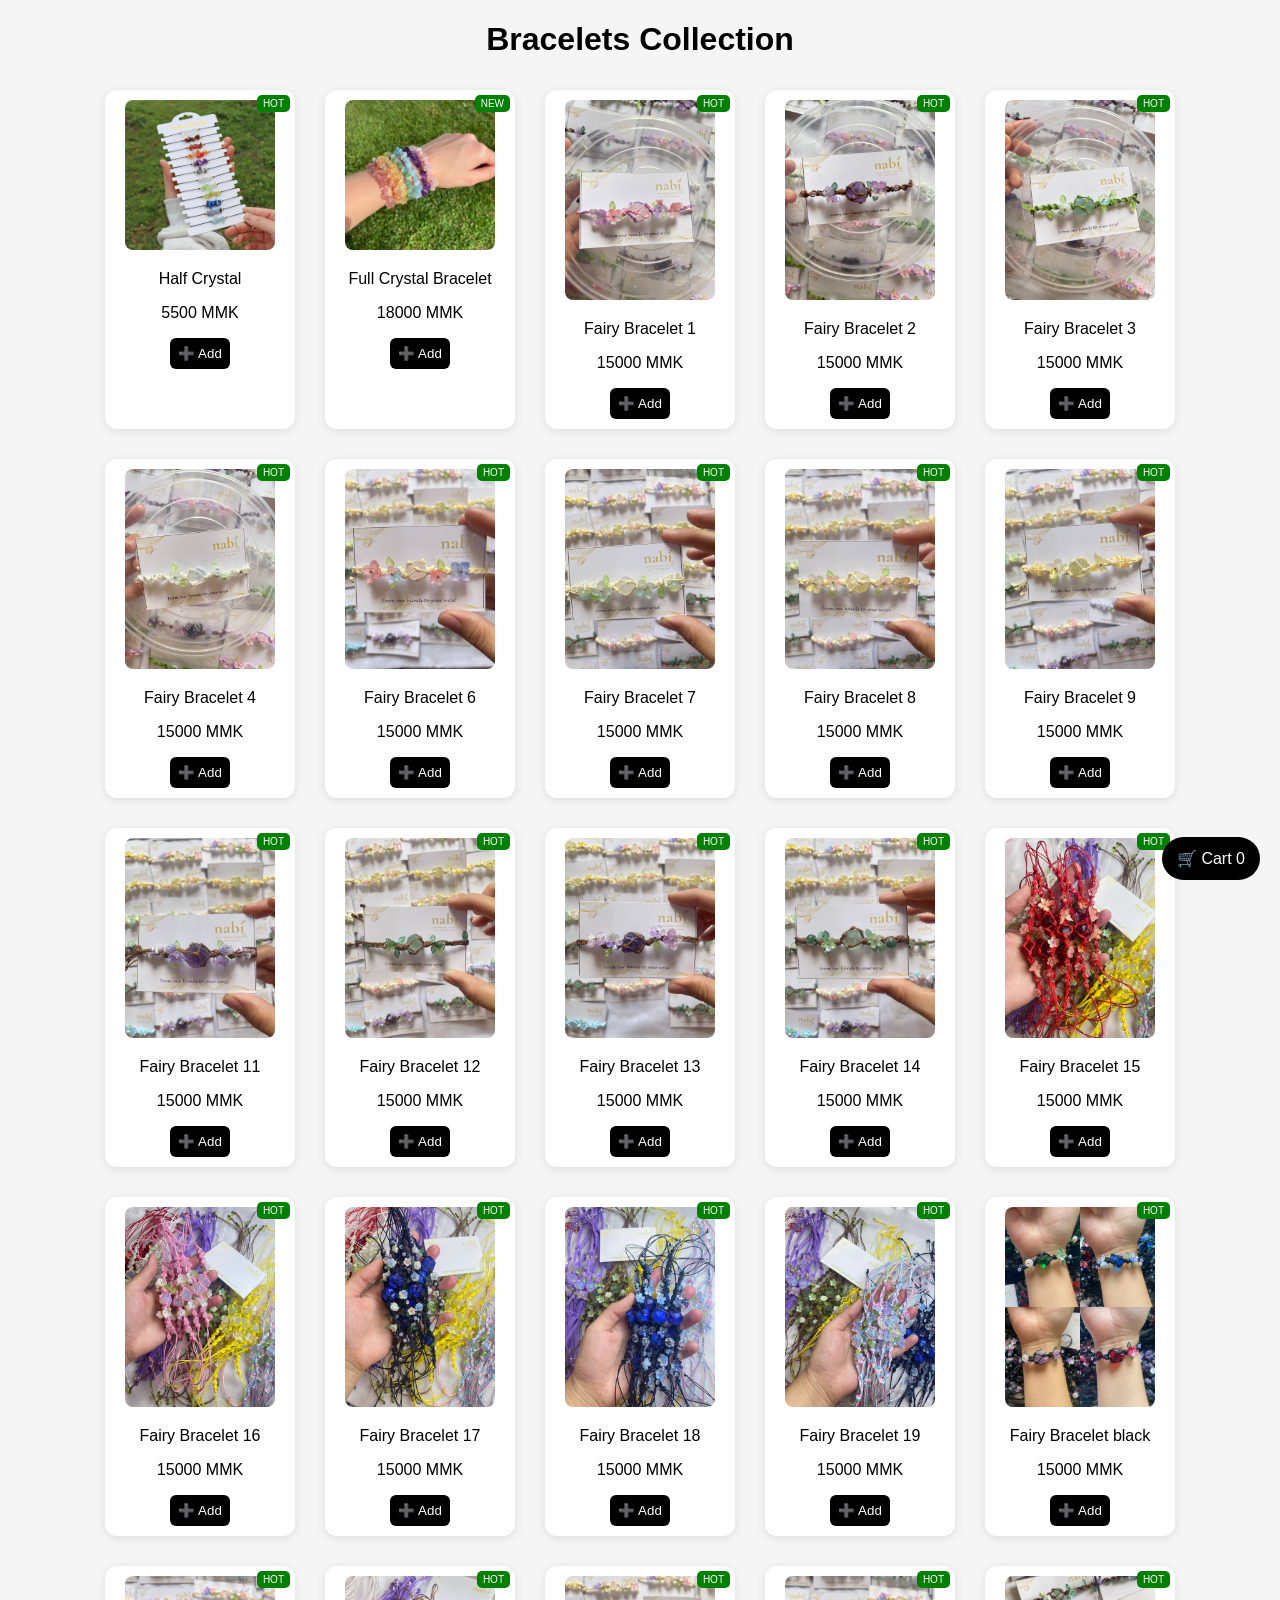
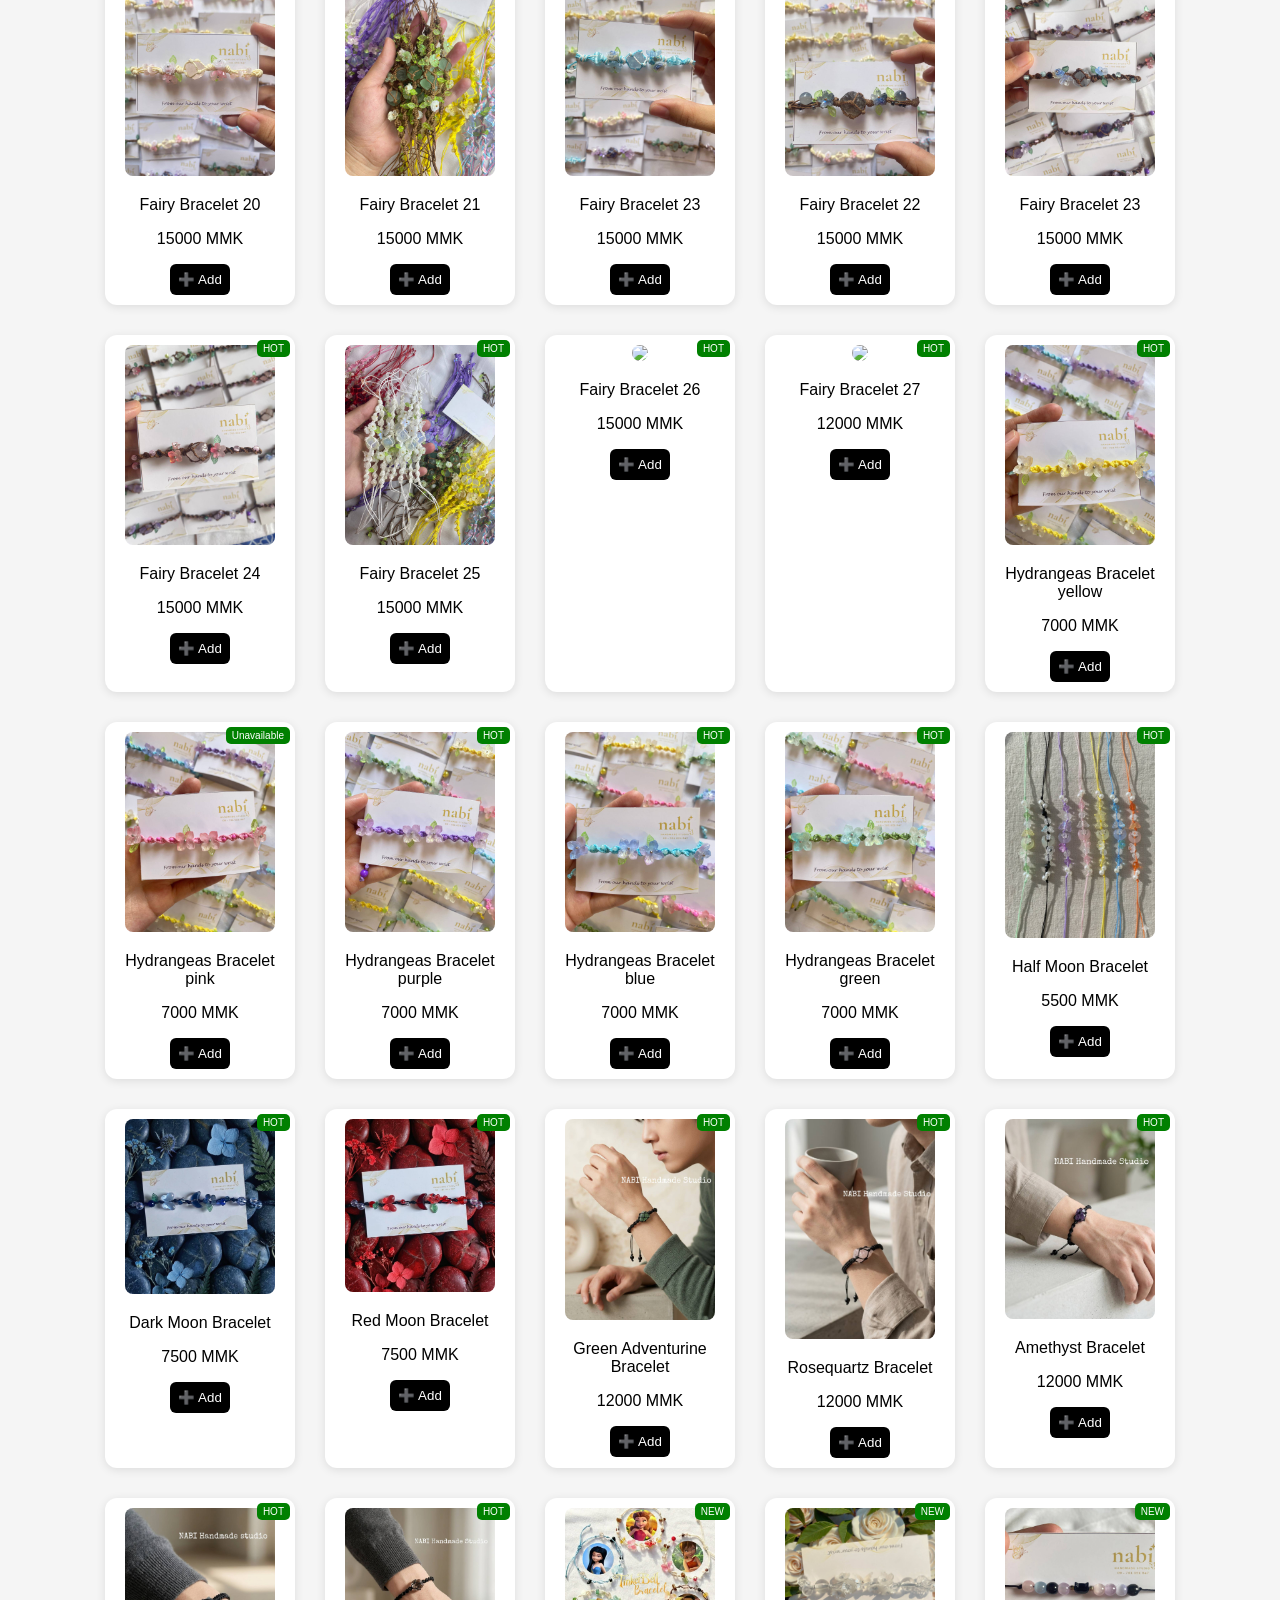
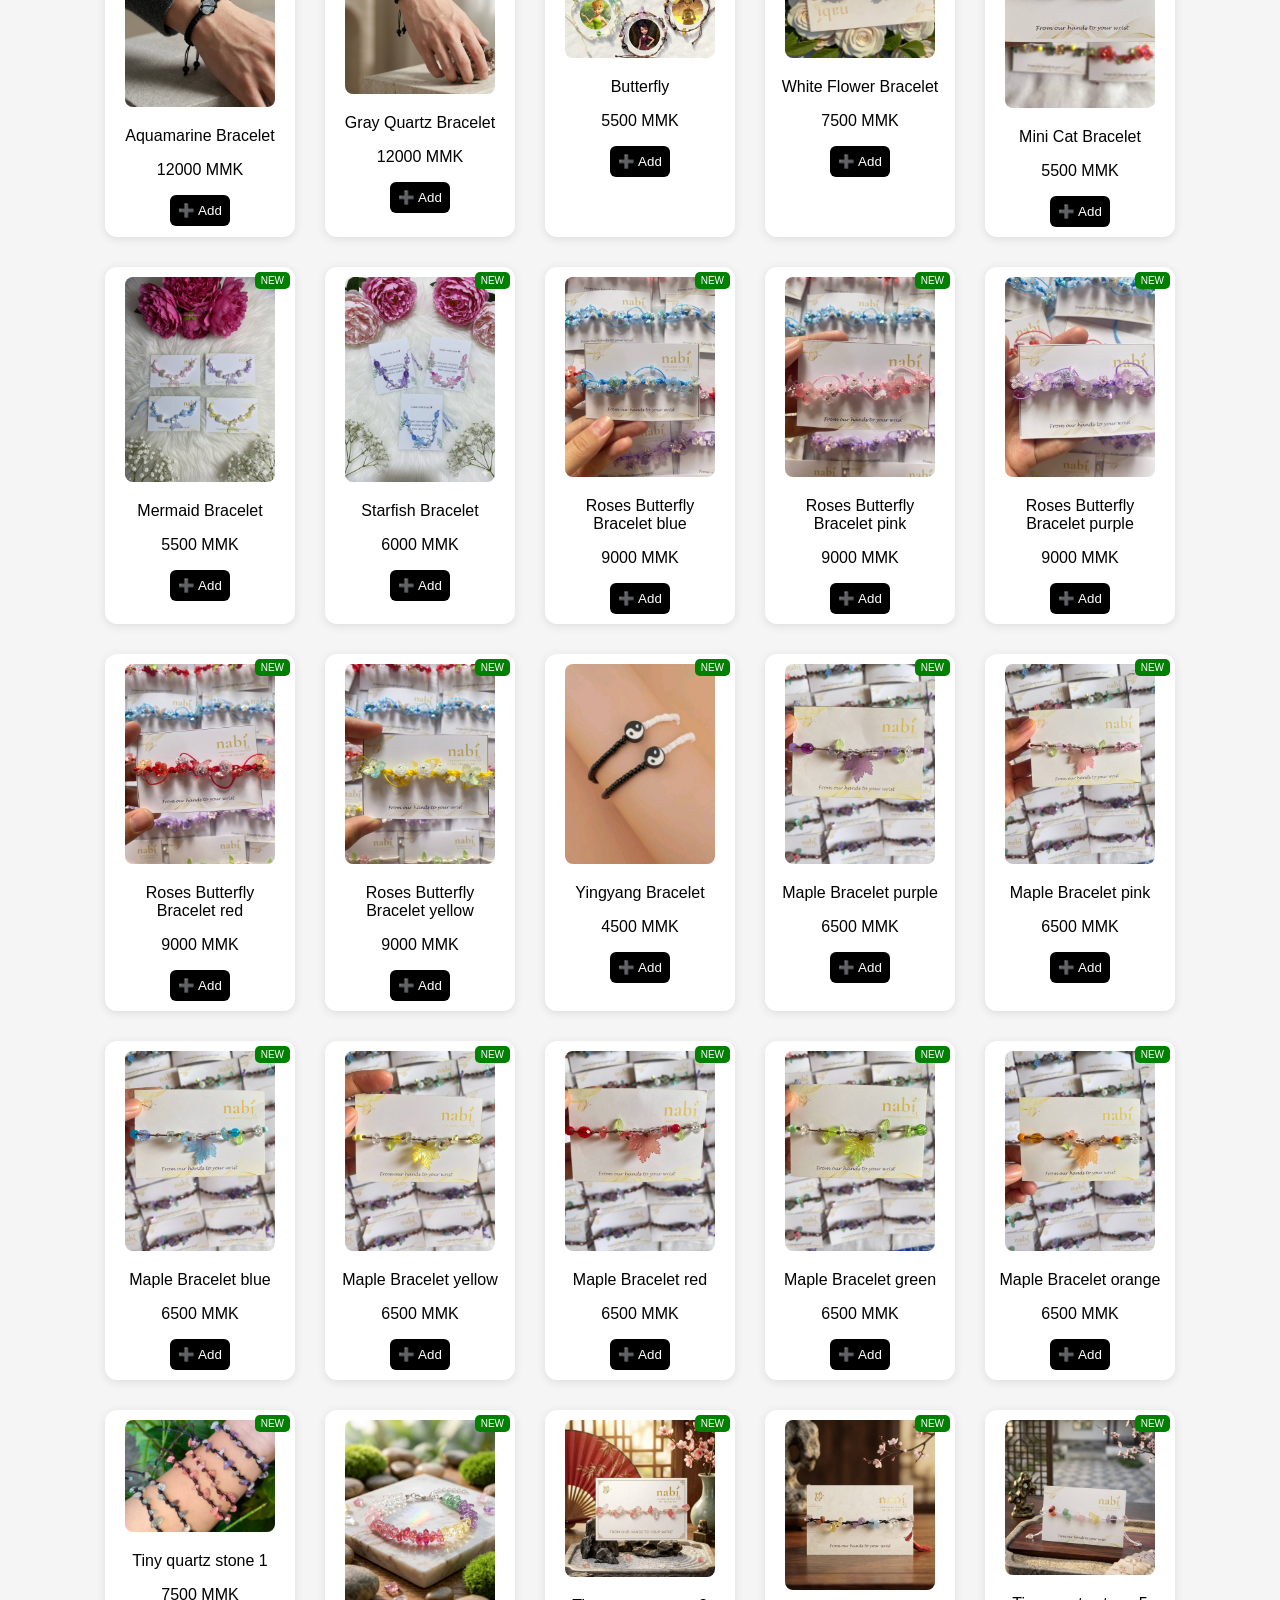
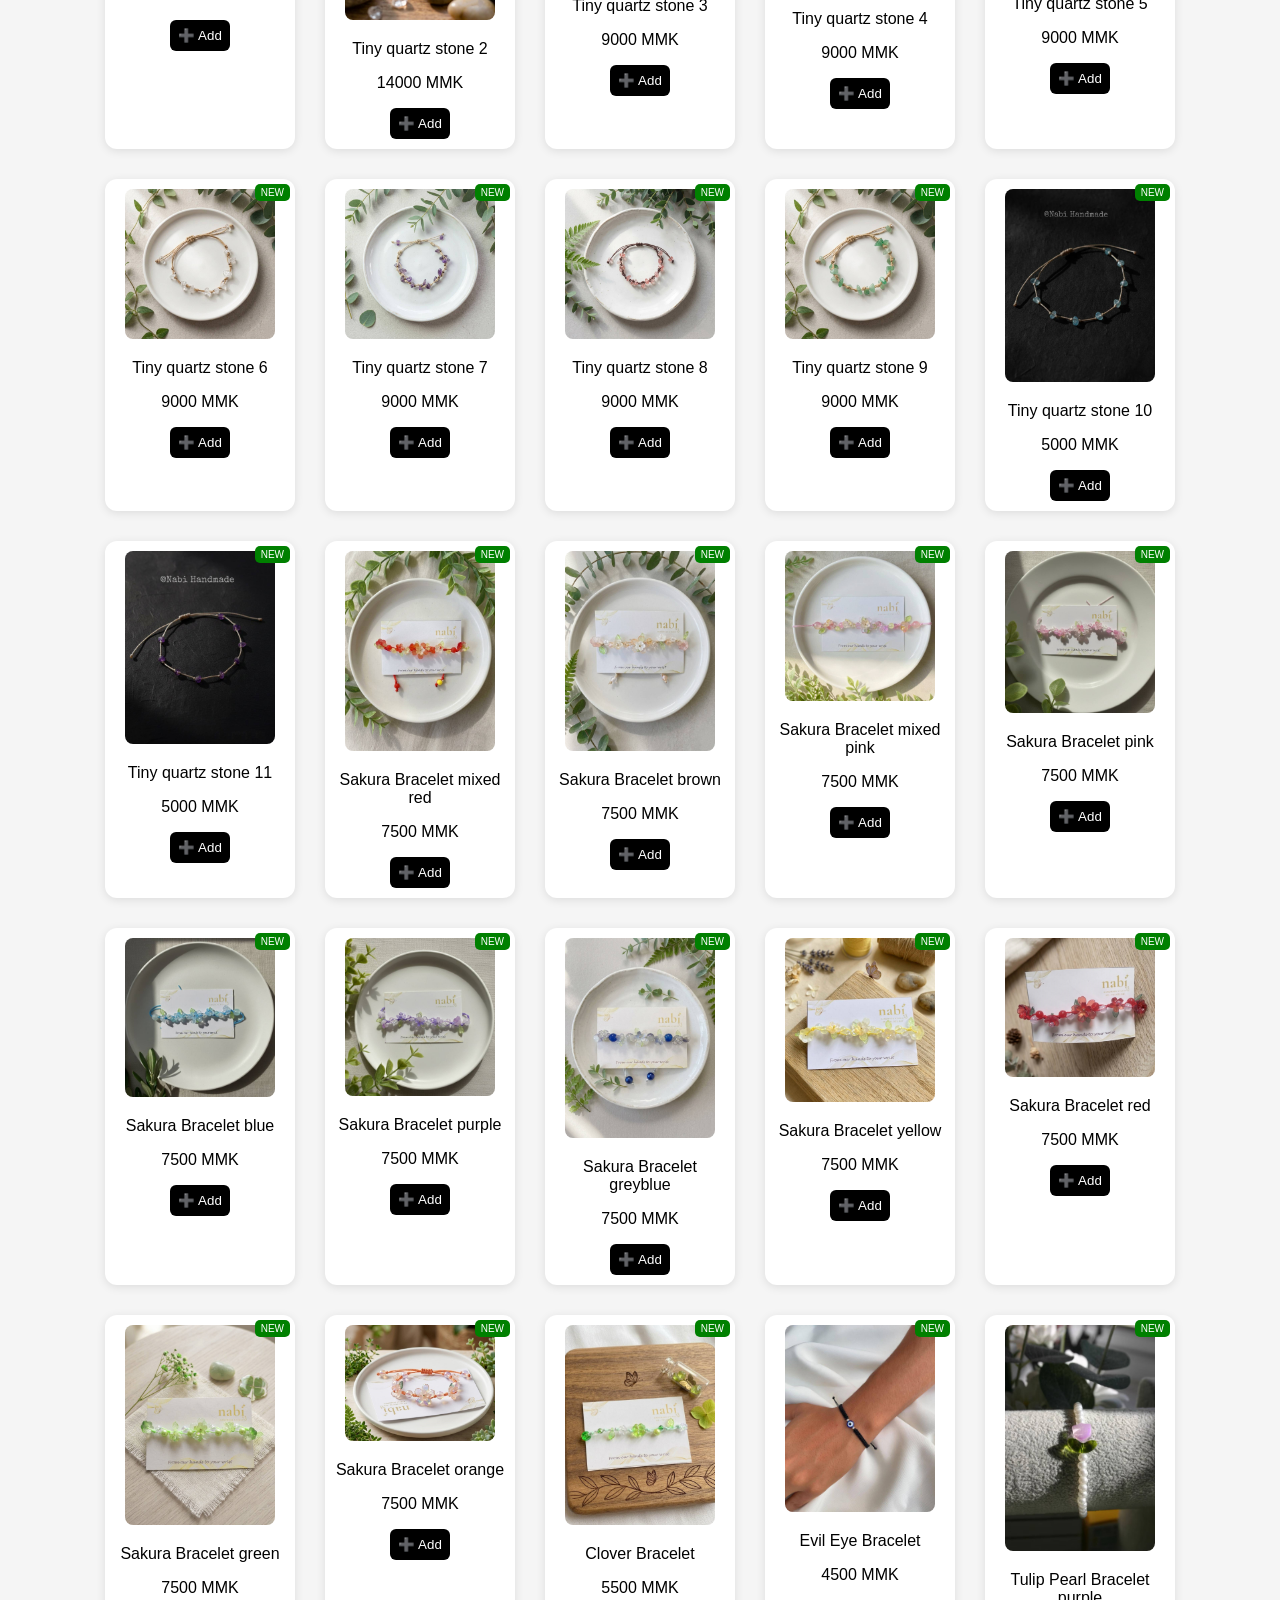
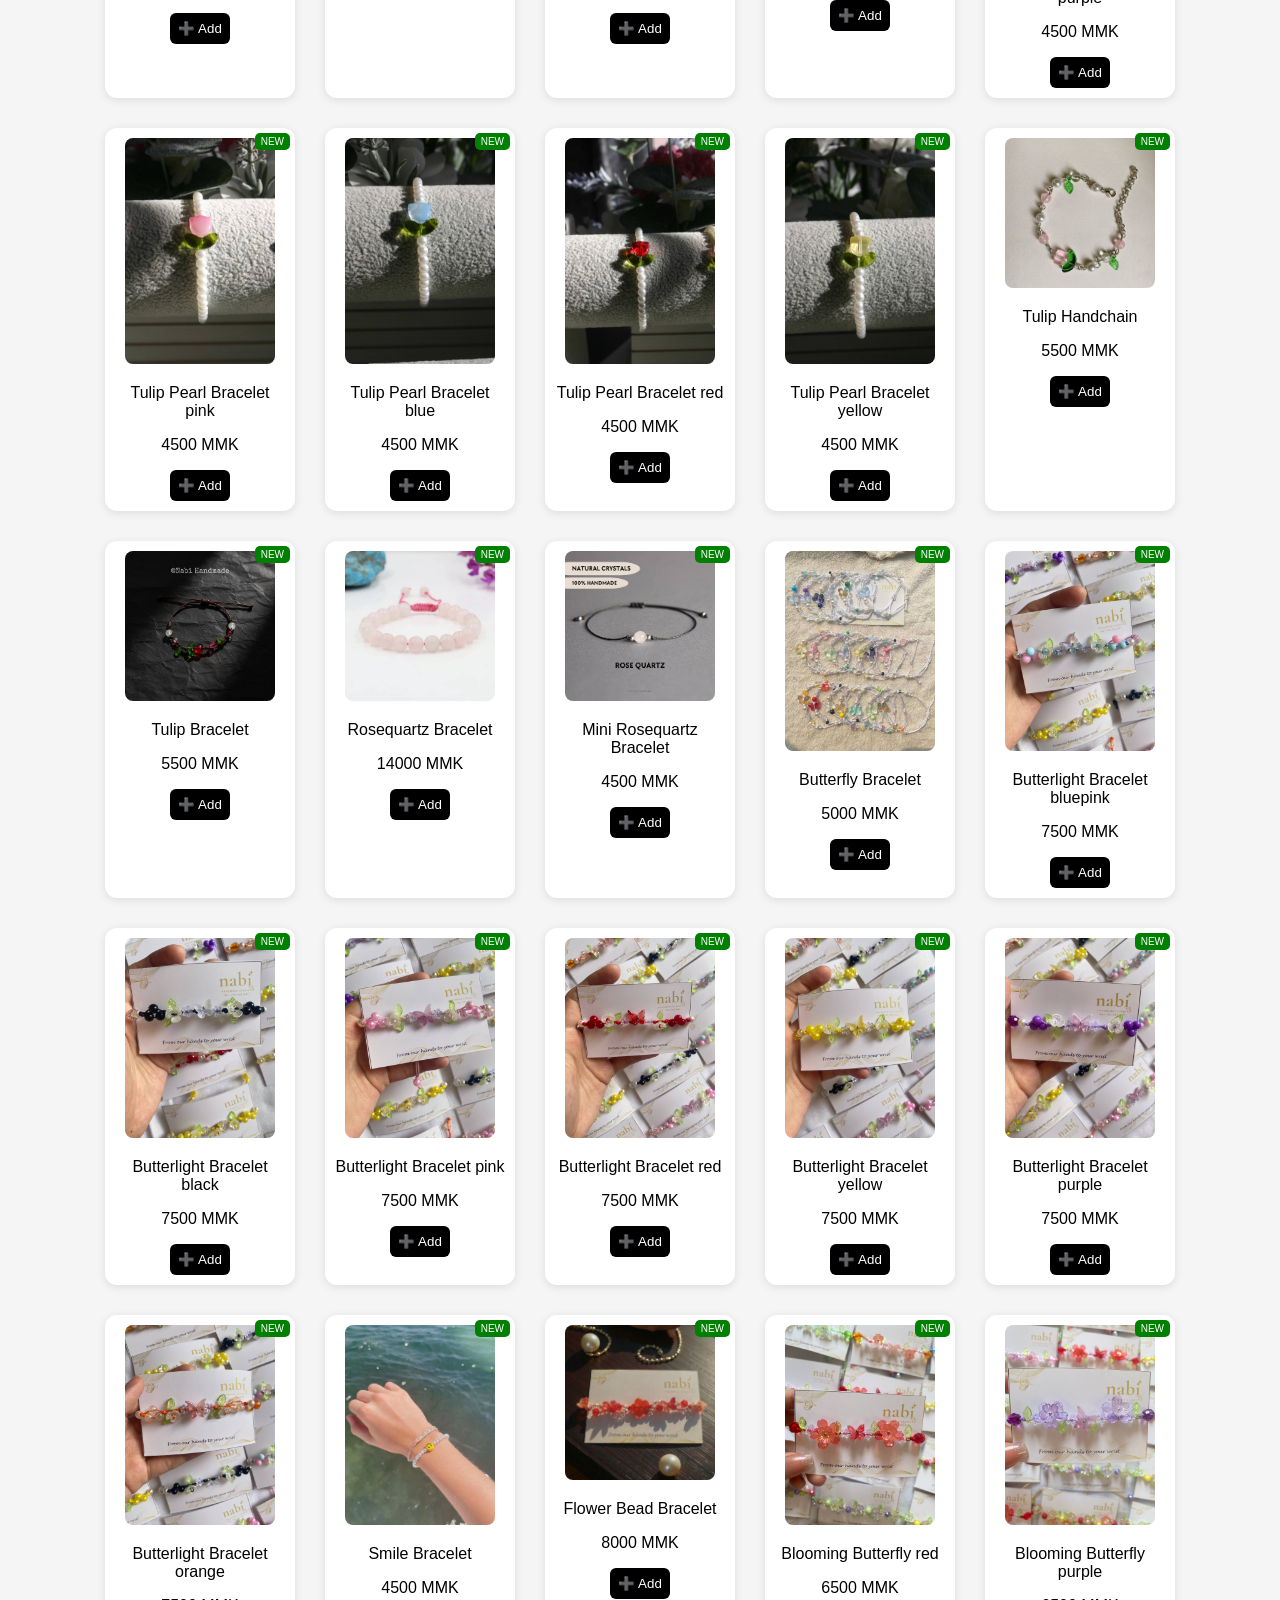
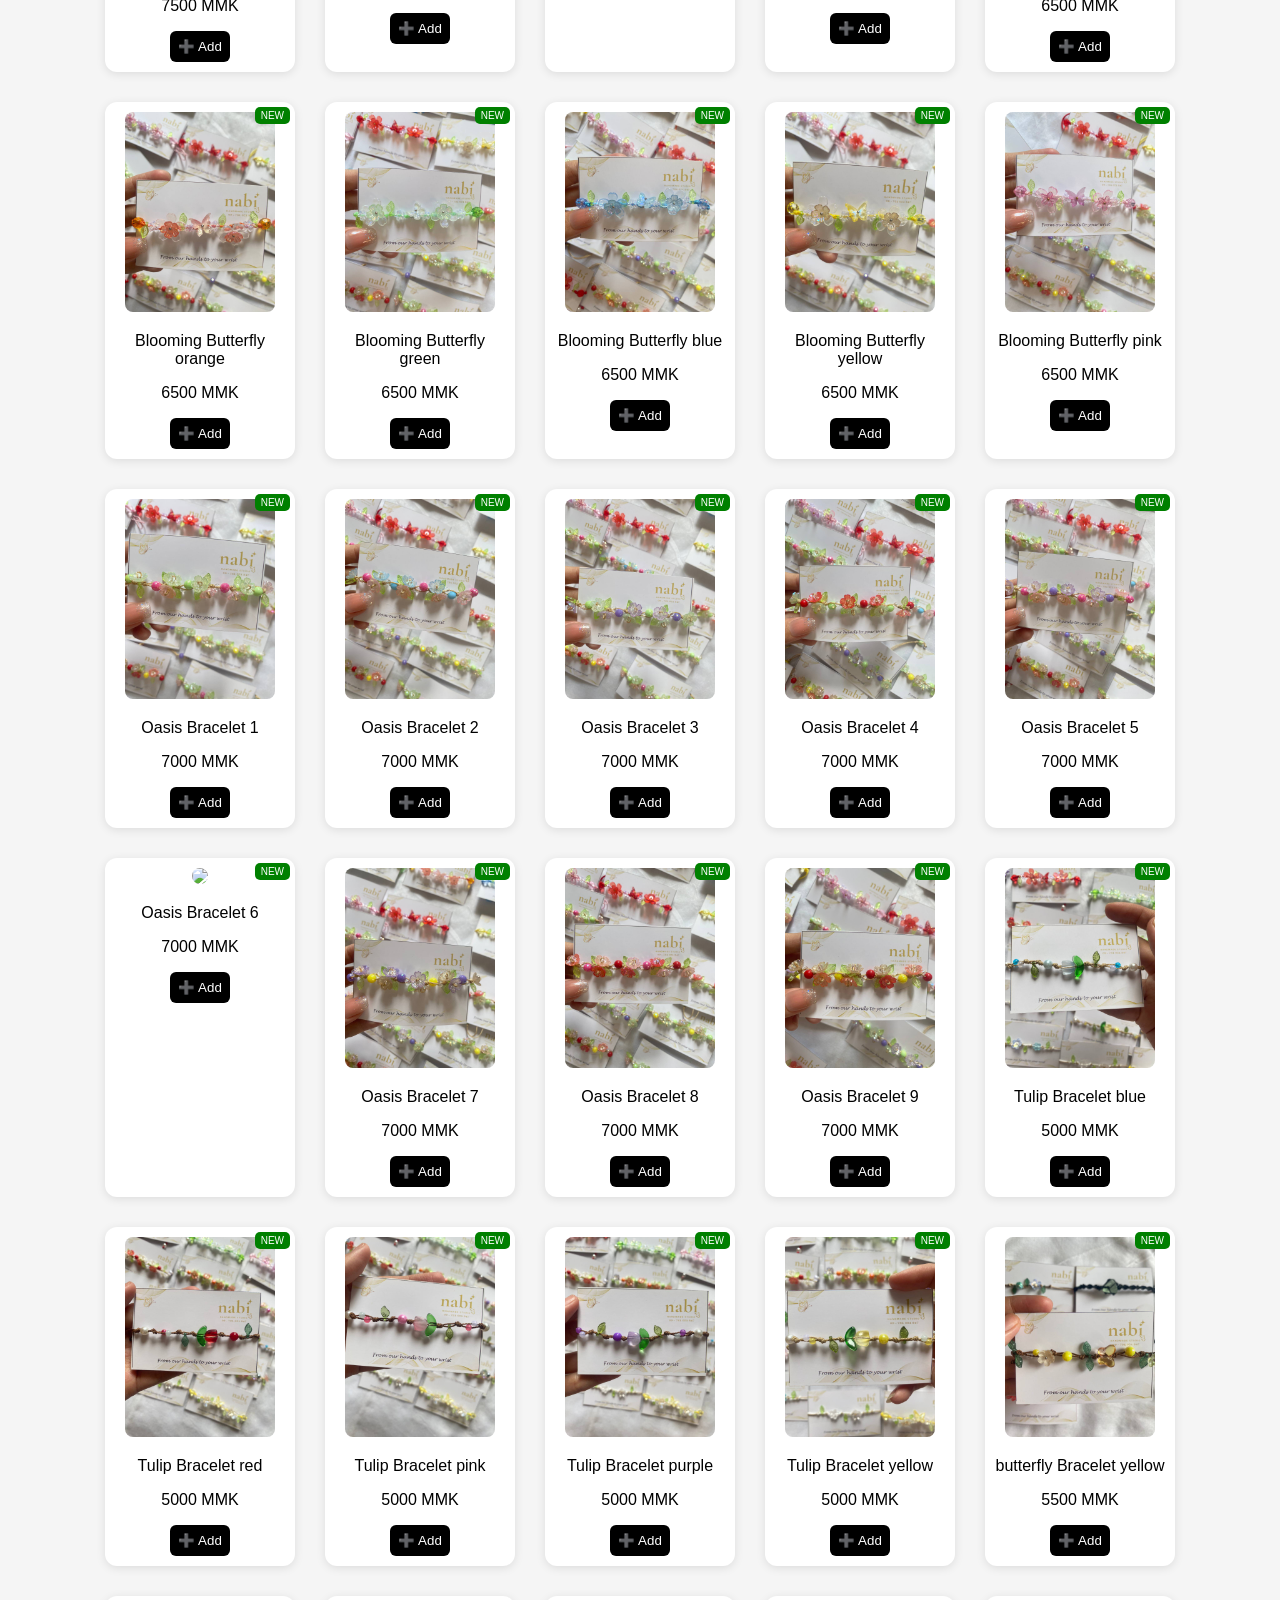
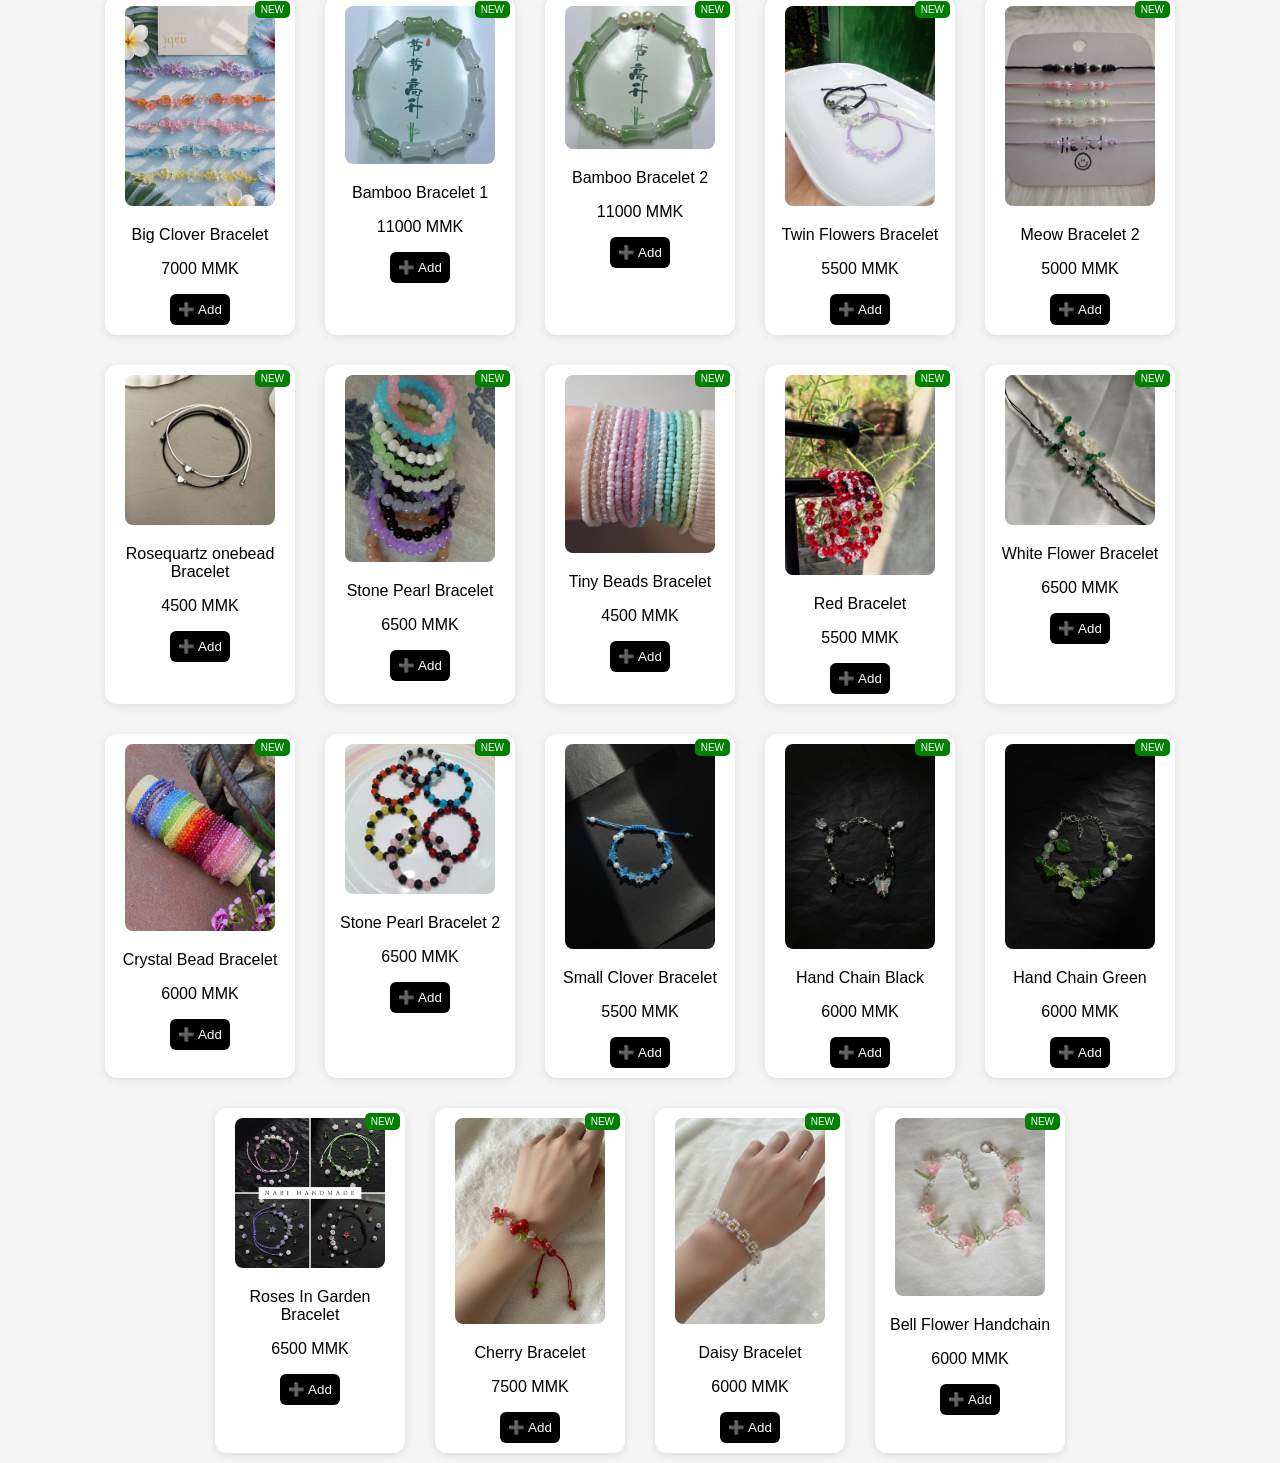
==== commit 943f00c5: "Update Bracelets.html" ====
--- a/Bracelets.html
+++ b/Bracelets.html
@@ -142,24 +142,24 @@
     <div class="badge">HOT</div>
     <img src="bracelet1.jpg" onclick="openZoom(this)">
     <p>Half Crystal</p>
-    <p>7000 MMK</p>
-    <button onclick="addToCart('Half Crystal Bracelet',7000,'bracelet1.jpg')">➕ Add</button>
+    <p>5500 MMK</p>
+    <button onclick="addToCart('Half Crystal Bracelet',5500,'bracelet1.jpg')">➕ Add</button>
 </div>
 
 <div class="product">
     <div class="badge">NEW</div>
     <img src="bracelet126.jpg" onclick="openZoom(this)">
     <p>Full Crystal Bracelet</p>
-    <p>15000 MMK</p>
-    <button onclick="addToCart('Full Crystal Bracelet',15000,'bracelet126.jpg')">➕ Add</button>
+    <p>18000 MMK</p>
+    <button onclick="addToCart('Full Crystal Bracelet',18000,'bracelet126.jpg')">➕ Add</button>
 </div>
     
 <div class="product">
     <div class="badge">HOT</div>
     <img src="bracelet3.jpg" onclick="openZoom(this)">
     <p>Fairy Bracelet 1</p>
-    <p>14000 MMK</p>
-    <button onclick="addToCart('Fairy Bracelet 1',14000,'bracelet3.jpg')">➕ Add</button>
+    <p>15000 MMK</p>
+    <button onclick="addToCart('Fairy Bracelet 1',15000,'bracelet3.jpg')">➕ Add</button>
 </div>
 
 
@@ -167,8 +167,8 @@
     <div class="badge">HOT</div>
     <img src="bracelet4.jpg" onclick="openZoom(this)">
     <p>Fairy Bracelet 2</p>
-    <p>14000 MMK</p>
-    <button onclick="addToCart('Fairy Bracelet 2',14000,'bracelet4.jpg')">➕ Add</button>
+    <p>15000 MMK</p>
+    <button onclick="addToCart('Fairy Bracelet 2',15000,'bracelet4.jpg')">➕ Add</button>
 </div>
 
 
@@ -176,8 +176,8 @@
     <div class="badge">HOT</div>
     <img src="bracelet5.jpg" onclick="openZoom(this)">
     <p>Fairy Bracelet 3</p>
-    <p>14000 MMK</p>
-    <button onclick="addToCart('Fairy Bracelet 3',14000,'bracelet5.jpg')">➕ Add</button>
+    <p>15000 MMK</p>
+    <button onclick="addToCart('Fairy Bracelet 3',15000,'bracelet5.jpg')">➕ Add</button>
 </div>
 
 
@@ -185,8 +185,8 @@
     <div class="badge">HOT</div>
     <img src="bracelet6.jpg" onclick="openZoom(this)">
     <p>Fairy Bracelet 4</p>
-    <p>14000 MMK</p>
-    <button onclick="addToCart('Fairy Bracelet 4',14000,'bracelet6.jpg')">➕ Add</button>
+    <p>15000 MMK</p>
+    <button onclick="addToCart('Fairy Bracelet 4',15000,'bracelet6.jpg')">➕ Add</button>
 </div>
 
 
@@ -194,24 +194,24 @@
     <div class="badge">HOT</div>
     <img src="bracelet7.jpg" onclick="openZoom(this)">
     <p>Fairy Bracelet 6</p>
-    <p>14000 MMK</p>
-    <button onclick="addToCart('Fairy Bracelet 6',14000,'bracelet7.jpg')">➕ Add</button>
+    <p>15000 MMK</p>
+    <button onclick="addToCart('Fairy Bracelet 6',15000,'bracelet7.jpg')">➕ Add</button>
 </div>
 
 <div class="product">
     <div class="badge">HOT</div>
     <img src="bracelet8.jpg" onclick="openZoom(this)">
     <p>Fairy Bracelet 7</p>
-    <p>14000 MMK</p>
-    <button onclick="addToCart('Fairy Bracelet 7',14000,'bracelet8.jpg')">➕ Add</button>
+    <p>15000 MMK</p>
+    <button onclick="addToCart('Fairy Bracelet 7',15000,'bracelet8.jpg')">➕ Add</button>
 </div>
 
 <div class="product">
     <div class="badge">HOT</div>
     <img src="bracelet9.jpg"onclick="openZoom(this)">
     <p>Fairy Bracelet 8</p>
-    <p>14000 MMK</p>
-    <button onclick="addToCart('Fairy Bracelet 8',14000,'bracelet9.jpg')">➕ Add</button>
+    <p>15000 MMK</p>
+    <button onclick="addToCart('Fairy Bracelet 8',15000,'bracelet9.jpg')">➕ Add</button>
 </div>
 
 
@@ -219,136 +219,160 @@
     <div class="badge">HOT</div>
     <img src="bracelet10.jpg" onclick="openZoom(this)">
     <p>Fairy Bracelet 9</p>
-    <p>14000 MMK</p>
-    <button onclick="addToCart('Fairy Bracelet 9',14000,'bracelet10.jpg')">➕ Add</button>
+    <p>15000 MMK</p>
+    <button onclick="addToCart('Fairy Bracelet 9',15000,'bracelet10.jpg')">➕ Add</button>
 </div>
 
 <div class="product">
     <div class="badge">HOT</div>
     <img src="bracelet12.jpg" onclick="openZoom(this)">
     <p>Fairy Bracelet 11</p>
-    <p>14000 MMK</p>
-    <button onclick="addToCart('Fairy Bracelet 11',14000,'bracelet12.jpg')">➕ Add</button>
+    <p>15000 MMK</p>
+    <button onclick="addToCart('Fairy Bracelet 11',15000,'bracelet12.jpg')">➕ Add</button>
 </div>
 
 <div class="product">
     <div class="badge">HOT</div>
     <img src="bracelet13.jpg"onclick="openZoom(this)">
     <p>Fairy Bracelet 12</p>
-    <p>14000 MMK</p>
-    <button onclick="addToCart('Fairy Bracelet 12',14000,'bracelet13.jpg')">➕ Add</button>
+    <p>15000 MMK</p>
+    <button onclick="addToCart('Fairy Bracelet 12',15000,'bracelet13.jpg')">➕ Add</button>
 </div>
 
 <div class="product">
     <div class="badge">HOT</div>
     <img src="bracelet14.jpg" onclick="openZoom(this)">
     <p>Fairy Bracelet 13</p>
-    <p>14000 MMK</p>
-    <button onclick="addToCart('Fairy Bracelet 13',14000,'bracelet14.jpg')">➕ Add</button>
+    <p>15000 MMK</p>
+    <button onclick="addToCart('Fairy Bracelet 13',15000,'bracelet14.jpg')">➕ Add</button>
 </div>
 
 <div class="product">
     <div class="badge">HOT</div>
     <img src="bracelet15.jpg" onclick="openZoom(this)">
     <p>Fairy Bracelet 14</p>
-    <p>14000 MMK</p>
-    <button onclick="addToCart('Fairy Bracelet 14',14000,'bracelet15.jpg')">➕ Add</button>
-</div>
-
-<div class="product">
-    <div class="badge">Unavailable</div>
+    <p>15000 MMK</p>
+    <button onclick="addToCart('Fairy Bracelet 14',15000,'bracelet15.jpg')">➕ Add</button>
+</div>
+
+<div class="product">
+    <div class="badge">HOT</div>
     <img src="bracelet16.jpg" onclick="openZoom(this)">
     <p>Fairy Bracelet 15</p>
-    <p>14000 MMK</p>
-    <button onclick="addToCart('Fairy Bracelet 15',14000,'bracelet16.jpg')">➕ Add</button>
+    <p>15000 MMK</p>
+    <button onclick="addToCart('Fairy Bracelet 15',15000,'bracelet16.jpg')">➕ Add</button>
 </div>
 
 <div class="product">
     <div class="badge">HOT</div>
     <img src="bracelet17.jpg" onclick="openZoom(this)">
     <p>Fairy Bracelet 16</p>
-    <p>14000 MMK</p>
-    <button onclick="addToCart('Fairy Bracelet 17',14000,'bracelet17.jpg')">➕ Add</button>
-</div>
-
-<div class="product">
-    <div class="badge">Unavailable</div>
+    <p>15000 MMK</p>
+    <button onclick="addToCart('Fairy Bracelet 17',15000,'bracelet17.jpg')">➕ Add</button>
+</div>
+
+<div class="product">
+    <div class="badge">HOT</div>
     <img src="bracelet18.jpg"onclick="openZoom(this)">
     <p>Fairy Bracelet 17</p>
-    <p>14000 MMK</p>
-    <button onclick="addToCart('Fairy Bracelet 17',14000,'bracelet18.jpg')">➕ Add</button>
-</div>
-
-<div class="product">
-    <div class="badge">Unavailable</div>
+    <p>15000 MMK</p>
+    <button onclick="addToCart('Fairy Bracelet 17',15000,'bracelet18.jpg')">➕ Add</button>
+</div>
+
+<div class="product">
+    <div class="badge">HOT</div>
     <img src="bracelet19.jpg" onclick="openZoom(this)">
     <p>Fairy Bracelet 18</p>
-    <p>14000 MMK</p>
-    <button onclick="addToCart('Fairy Bracelet 18',14000,'bracelet19.jpg')">➕ Add</button>
+    <p>15000 MMK</p>
+    <button onclick="addToCart('Fairy Bracelet 18',15000,'bracelet19.jpg')">➕ Add</button>
 </div>
 
 <div class="product">
     <div class="badge">HOT</div>
     <img src="bracelet20.jpg" onclick="openZoom(this)">
     <p>Fairy Bracelet 19</p>
-    <p>14000 MMK</p>
-    <button onclick="addToCart('Fairy Bracelet 19',14000,'bracelet20.jpg')">➕ Add</button>
-</div>
+    <p>15000 MMK</p>
+    <button onclick="addToCart('Fairy Bracelet 19',15000,'bracelet20.jpg')">➕ Add</button>
+</div>
+
+<div class="product">
+    <div class="badge">HOT</div>
+    <img src="bracelet149.jpg" onclick="openZoom(this)">
+    <p>Fairy Bracelet black</p>
+    <p>15000 MMK</p>
+    <button onclick="addToCart('Fairy Bracelet black',15000,'bracelet149.jpg')">➕ Add</button>
+</div>    
 
 <div class="product">
     <div class="badge">HOT</div>
     <img src="bracelet21.jpg" onclick="openZoom(this)">
     <p>Fairy Bracelet 20</p>
-    <p>14000 MMK</p>
-    <button onclick="addToCart('Fairy Bracelet 20',14000,'bracelet21.jpg')">➕ Add</button>
+    <p>15000 MMK</p>
+    <button onclick="addToCart('Fairy Bracelet 20',15000,'bracelet21.jpg')">➕ Add</button>
 </div>
 
 <div class="product">
     <div class="badge">HOT</div>
     <img src="bracelet22.jpg"onclick="openZoom(this)">
     <p>Fairy Bracelet 21</p>
-    <p>14000 MMK</p>
-    <button onclick="addToCart('Fairy Bracelet 21',14000,'bracelet22.jpg')">➕ Add</button>
+    <p>15000 MMK</p>
+    <button onclick="addToCart('Fairy Bracelet 21',15000,'bracelet22.jpg')">➕ Add</button>
 </div>
 
 <div class="product">
     <div class="badge">HOT</div>
     <img src="bracelet24.jpg" onclick="openZoom(this)">
     <p>Fairy Bracelet 23</p>
-    <p>14000 MMK</p>
-    <button onclick="addToCart('Fairy Bracelet 23',14000,'bracelet24.jpg')">➕ Add</button>
+    <p>15000 MMK</p>
+    <button onclick="addToCart('Fairy Bracelet 23',15000,'bracelet24.jpg')">➕ Add</button>
 </div>
     
     <div class="product">
     <div class="badge">HOT</div>
     <img src="bracelet23.jpg" onclick="openZoom(this)">
     <p>Fairy Bracelet 22</p>
-    <p>14000 MMK</p>
-    <button onclick="addToCart('Fairy Bracelet 22',14000,'bracelet23.jpg')">➕ Add</button>
+    <p>15000 MMK</p>
+    <button onclick="addToCart('Fairy Bracelet 22',15000,'bracelet23.jpg')">➕ Add</button>
 </div>
 
  <div class="product">
     <div class="badge">HOT</div>
     <img src="bracelet91.jpg" onclick="openZoom(this)">
     <p>Fairy Bracelet 23</p>
-    <p>14000 MMK</p>
-    <button onclick="addToCart('Fairy Bracelet 23',14000,'bracelet91.jpg')">➕ Add</button>
+    <p>15000 MMK</p>
+    <button onclick="addToCart('Fairy Bracelet 23',15000,'bracelet91.jpg')">➕ Add</button>
 </div>
 
      <div class="product">
     <div class="badge">HOT</div>
     <img src="bracelet92.jpg" onclick="openZoom(this)">
     <p>Fairy Bracelet 24</p>
-    <p>14000 MMK</p>
-    <button onclick="addToCart('Fairy Bracelet 24',14000,'bracelet92.jpg')">➕ Add</button>
-</div>
-
- <div class="product">
-    <div class="badge">Unavailable</div>
+    <p>15000 MMK</p>
+    <button onclick="addToCart('Fairy Bracelet 24',15000,'bracelet92.jpg')">➕ Add</button>
+</div>
+
+ <div class="product">
+    <div class="badge">HOT</div>
     <img src="bracelet141.jpg" onclick="openZoom(this)">
     <p>Fairy Bracelet 25</p>
-    <p>14000 MMK</p>
-    <button onclick="addToCart('Fairy Bracelet 25',14000,'bracelet141.jpg')">➕ Add</button>
+    <p>15000 MMK</p>
+    <button onclick="addToCart('Fairy Bracelet 25',15000,'bracelet141.jpg')">➕ Add</button>
+</div>
+
+ <div class="product">
+    <div class="badge">HOT</div>
+    <img src="bracelet158.jpg" onclick="openZoom(this)">
+    <p>Fairy Bracelet 26</p>
+    <p>15000 MMK</p>
+    <button onclick="addToCart('Fairy Bracelet 26',15000,'bracelet158.jpg')">➕ Add</button>
+</div>
+
+ <div class="product">
+    <div class="badge">HOT</div>
+    <img src="bracelet158.jpg" onclick="openZoom(this)">
+    <p>Fairy Bracelet 27</p>
+    <p>12000 MMK</p>
+    <button onclick="addToCart('Fairy Bracelet 27',12000,'bracelet158.jpg')">➕ Add</button>
 </div>
     
   <div class="product">
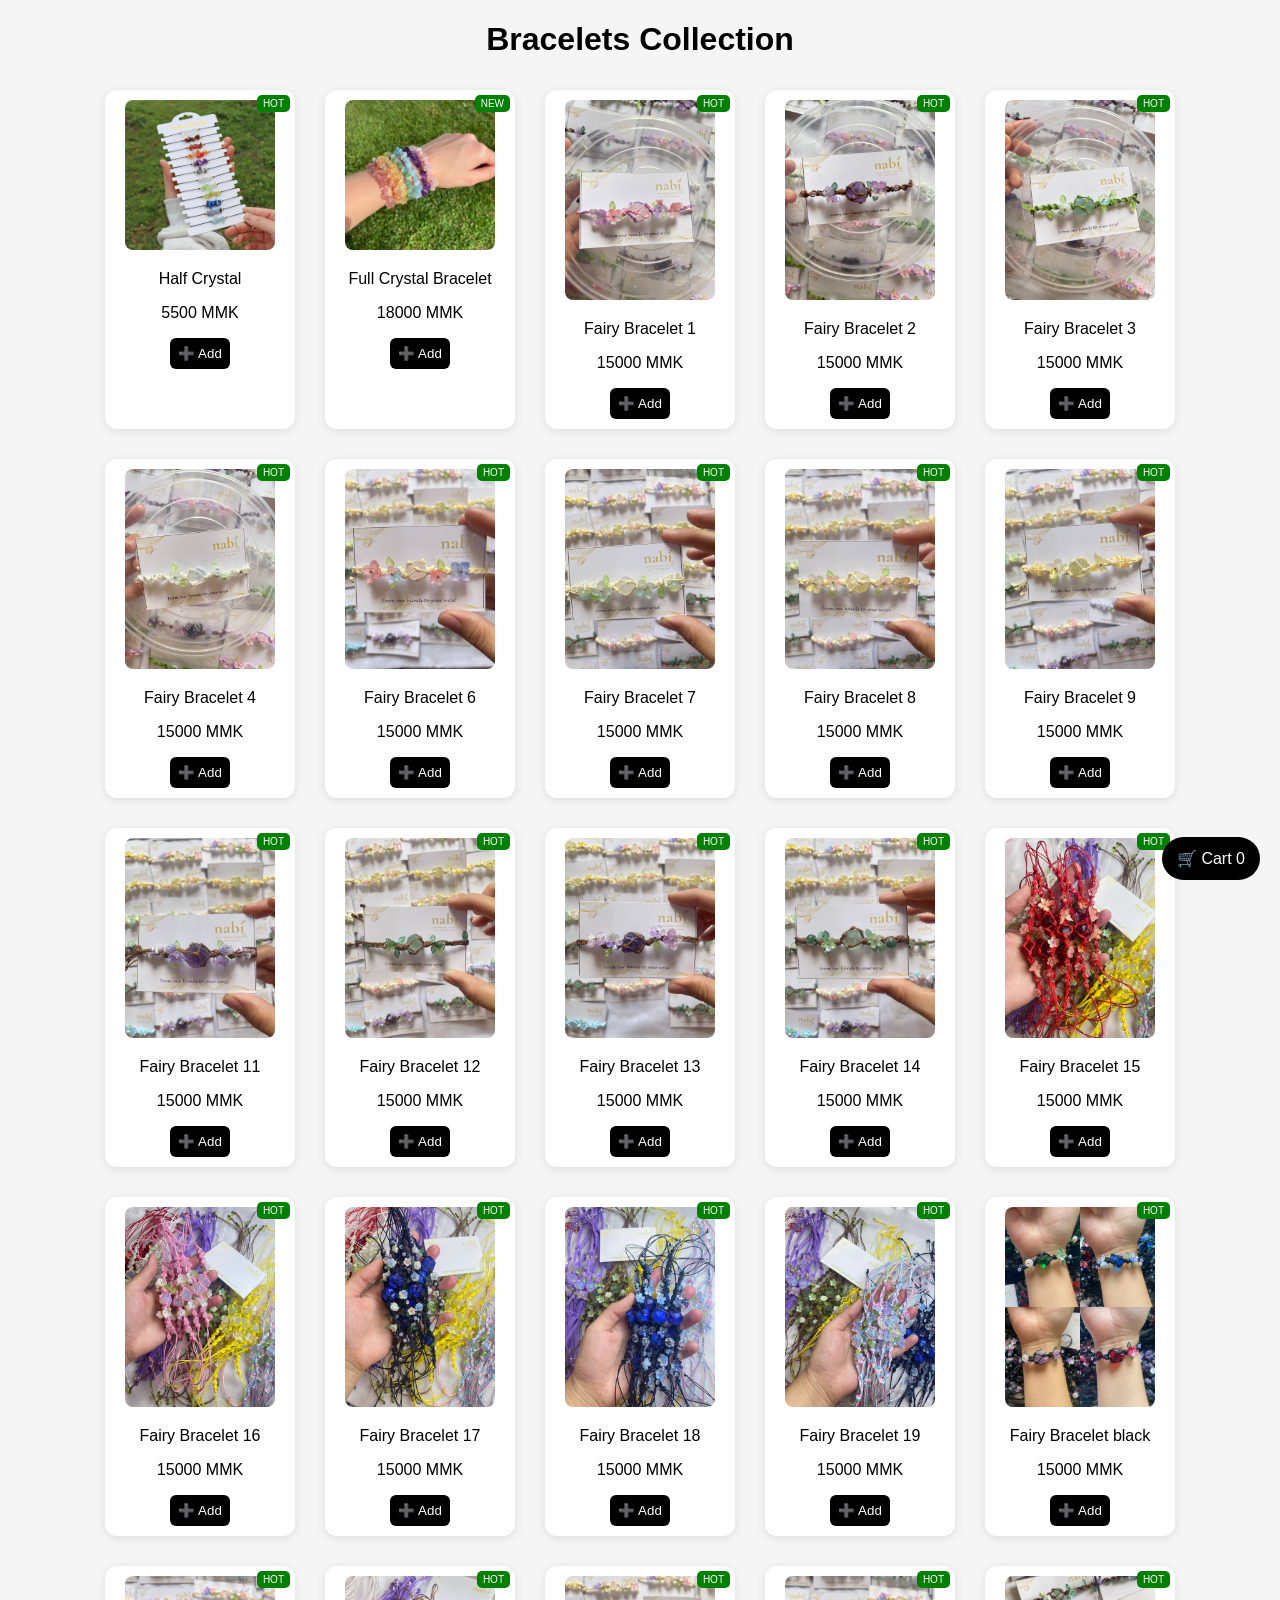
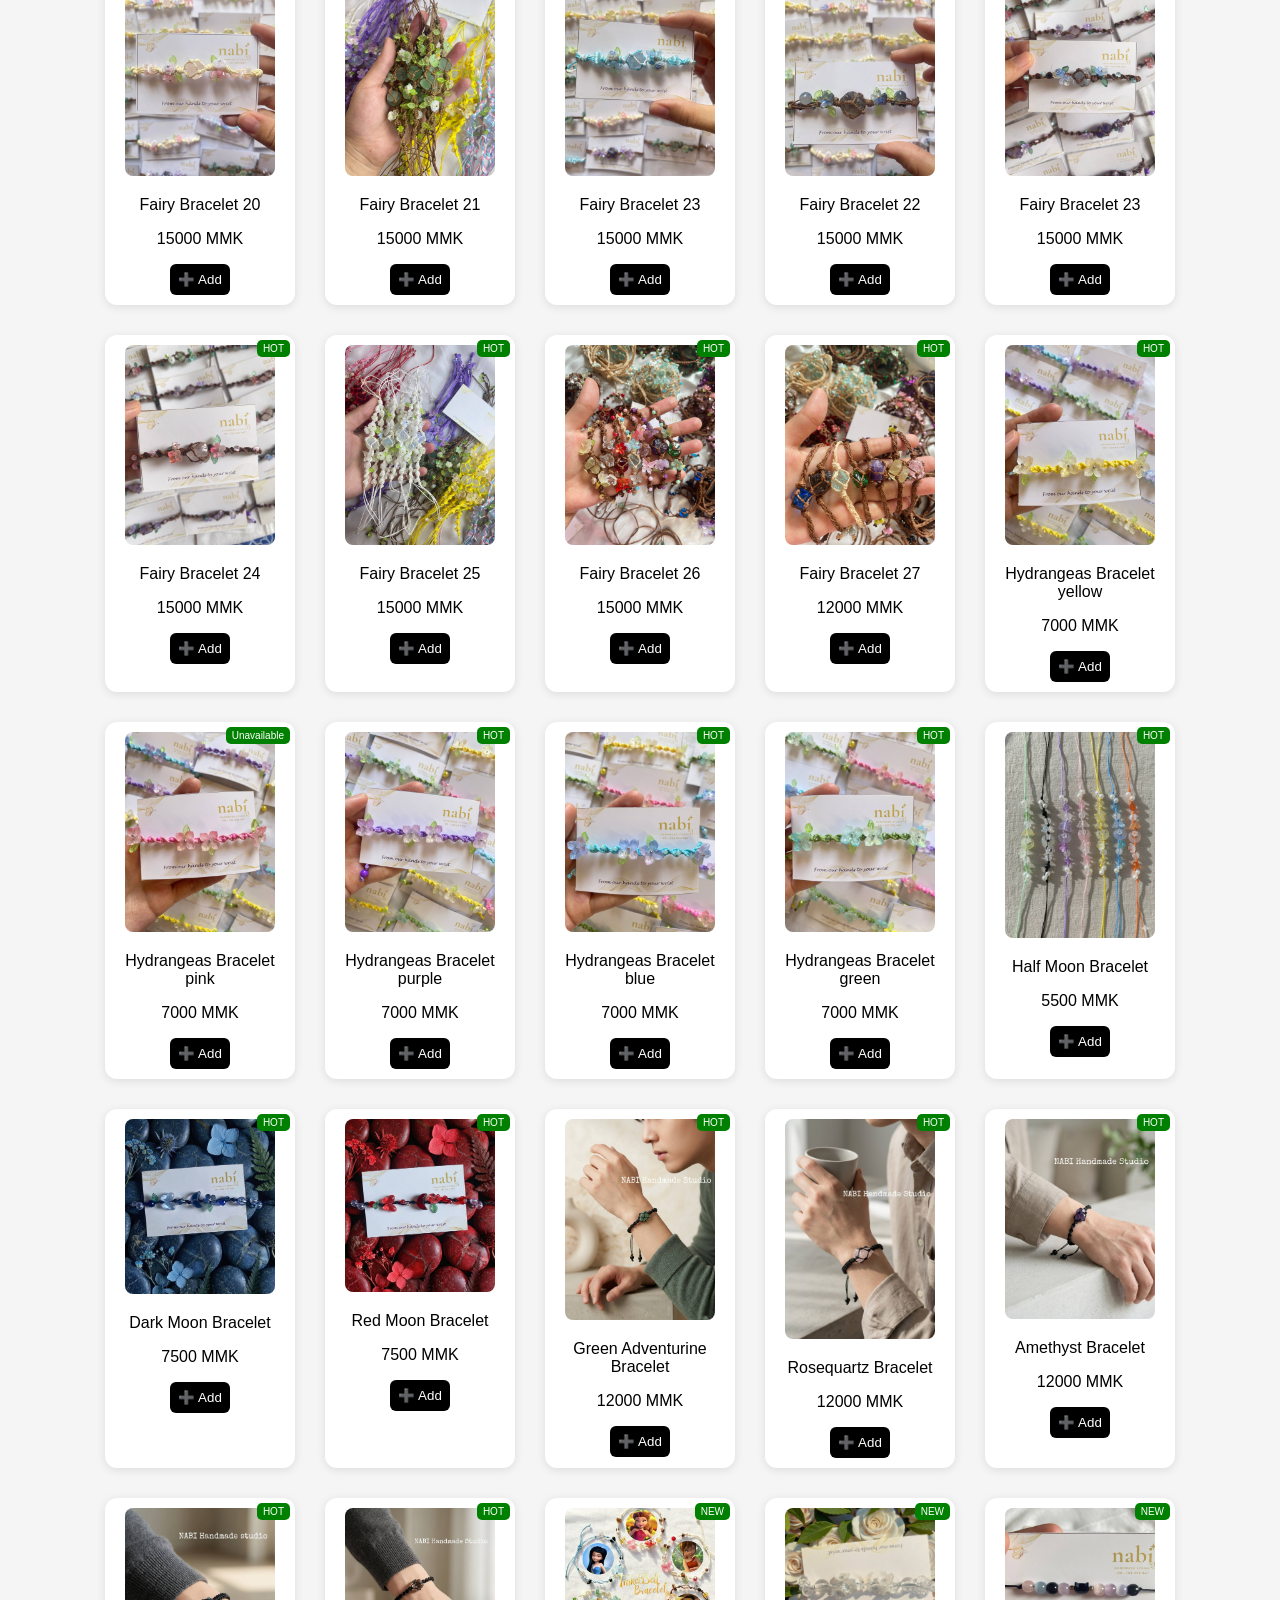
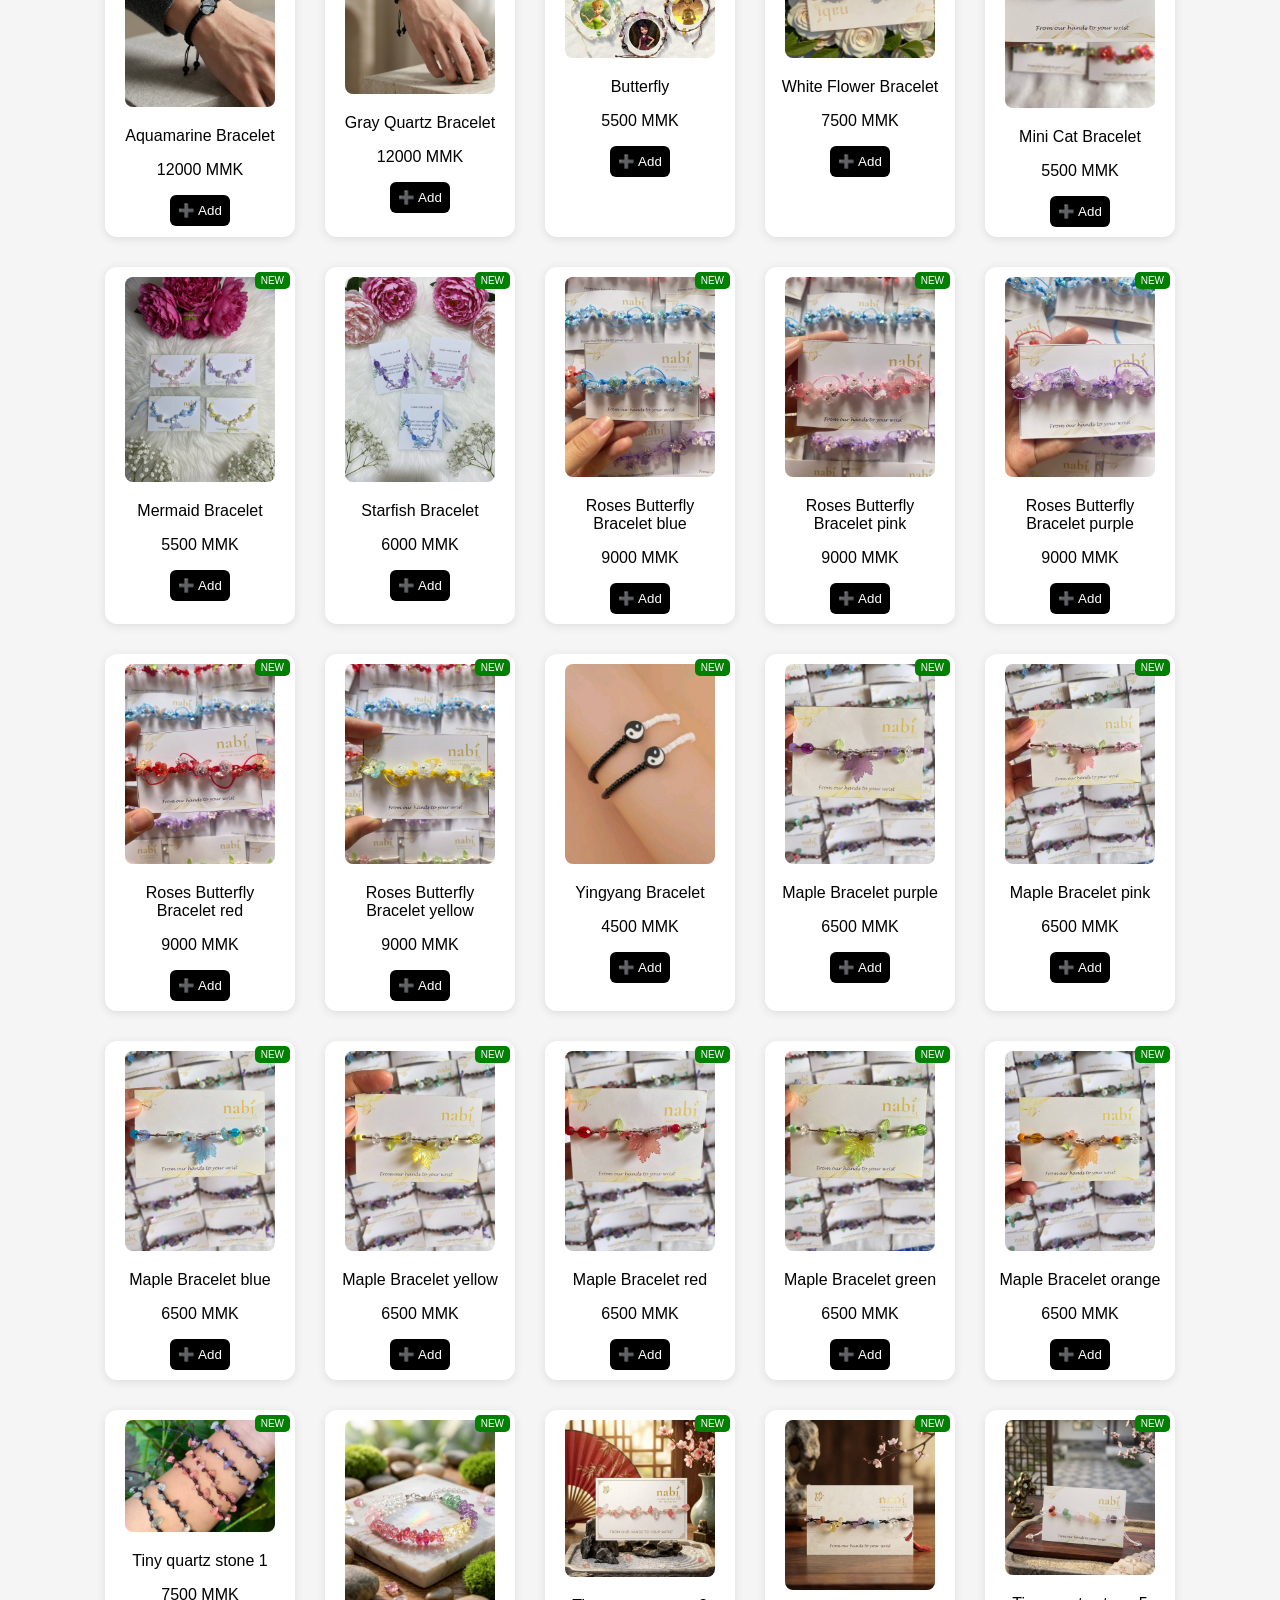
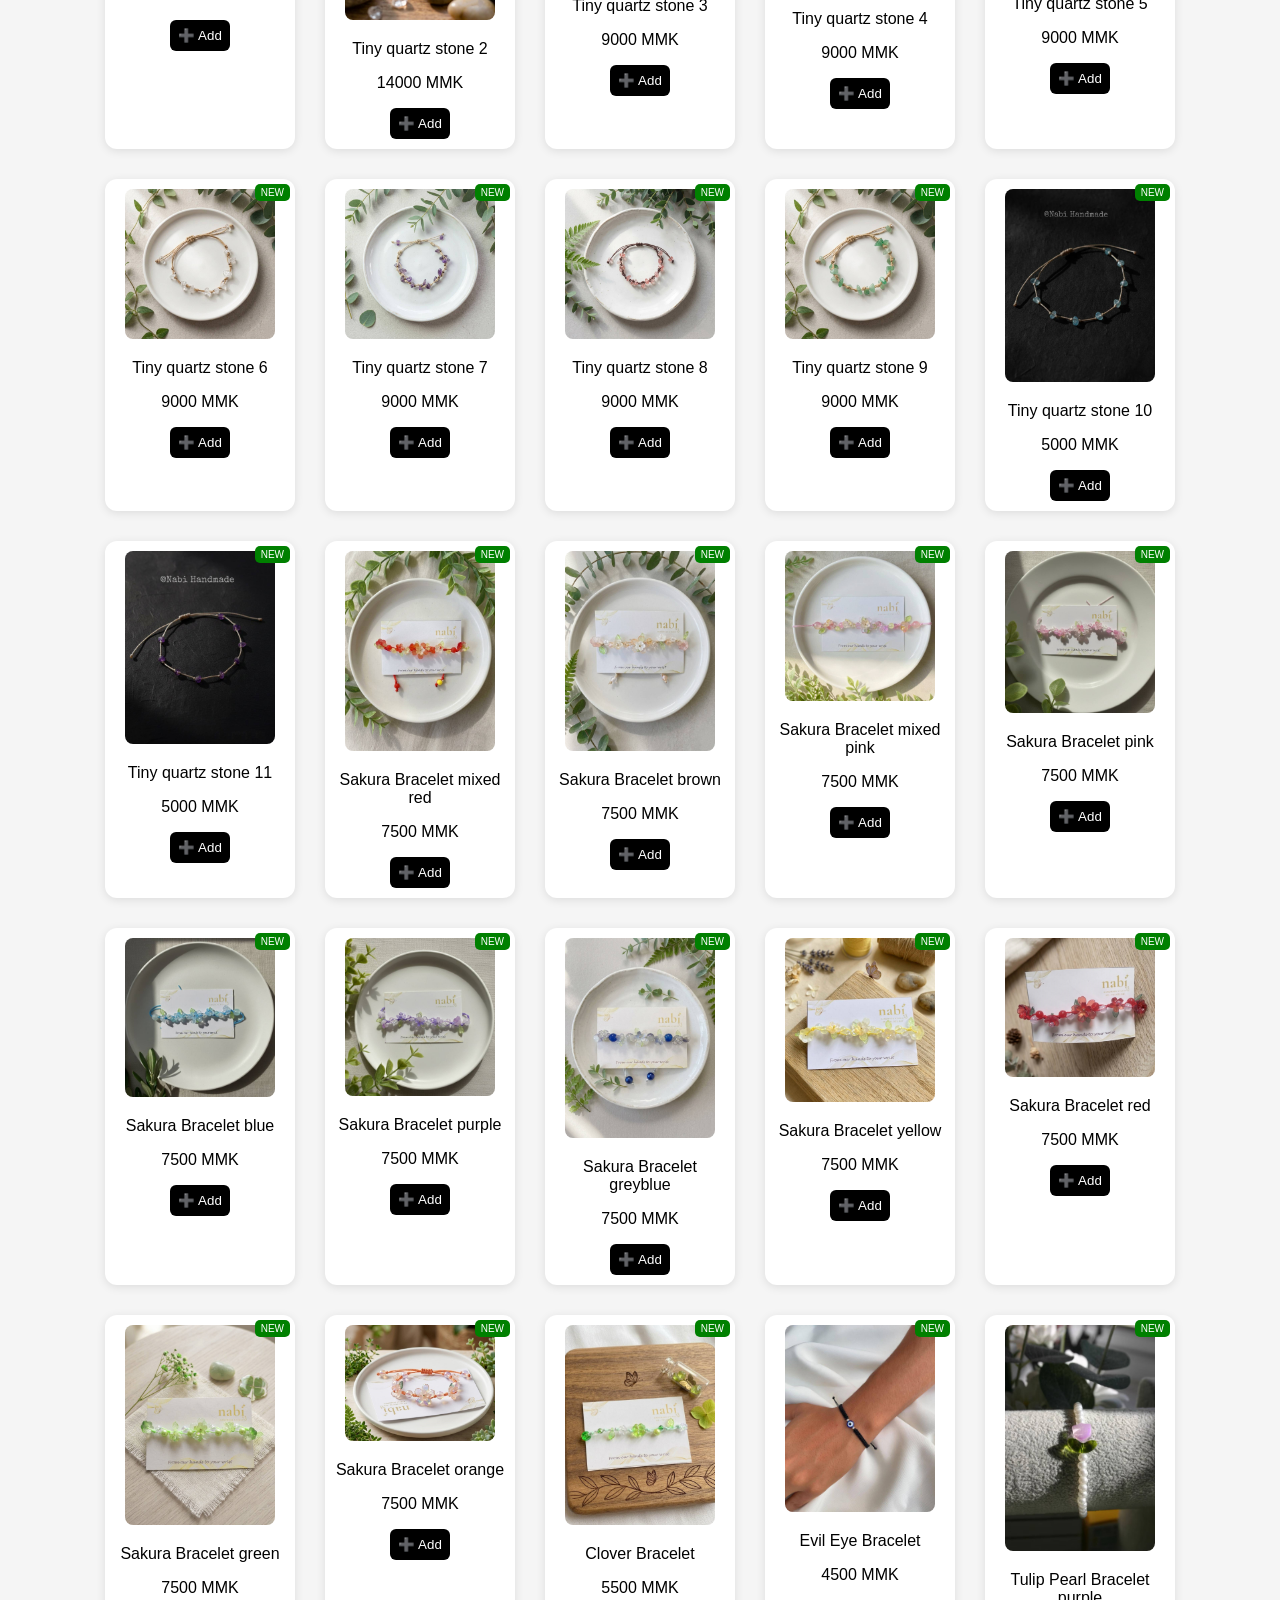
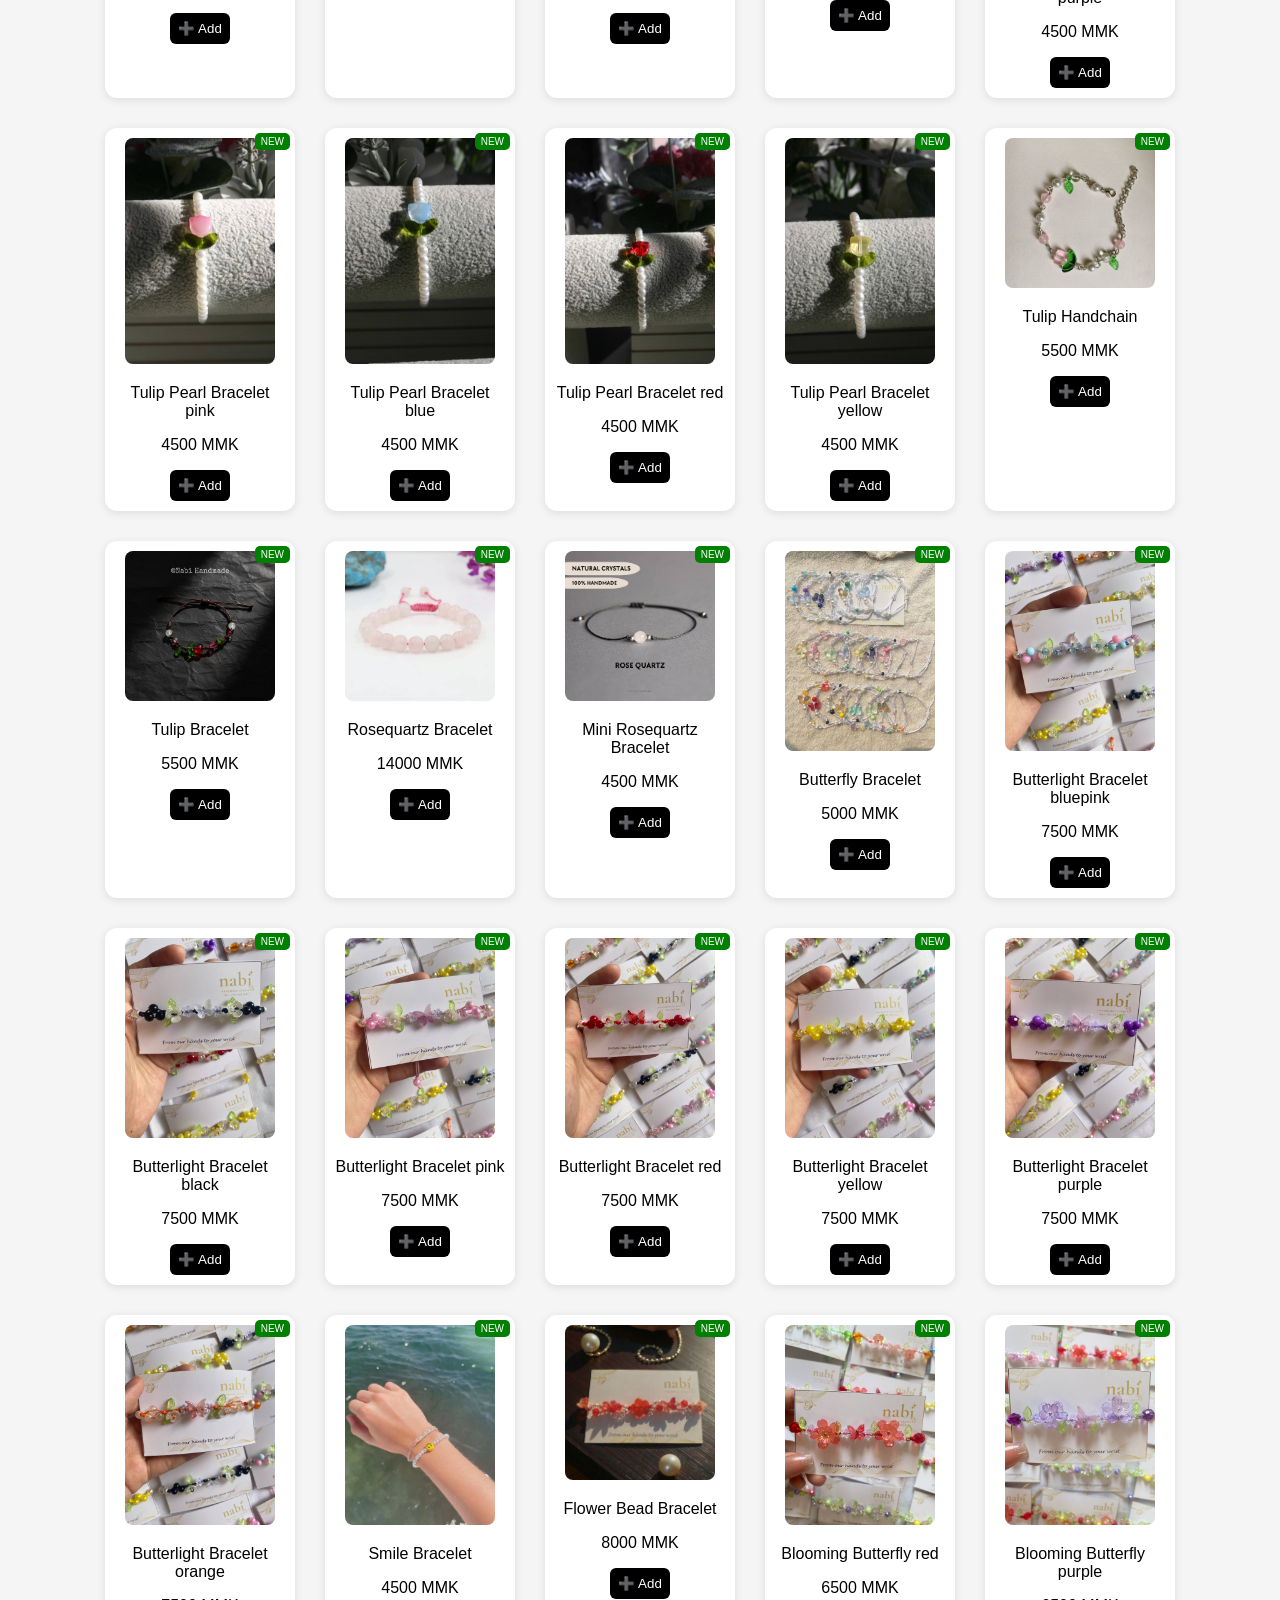
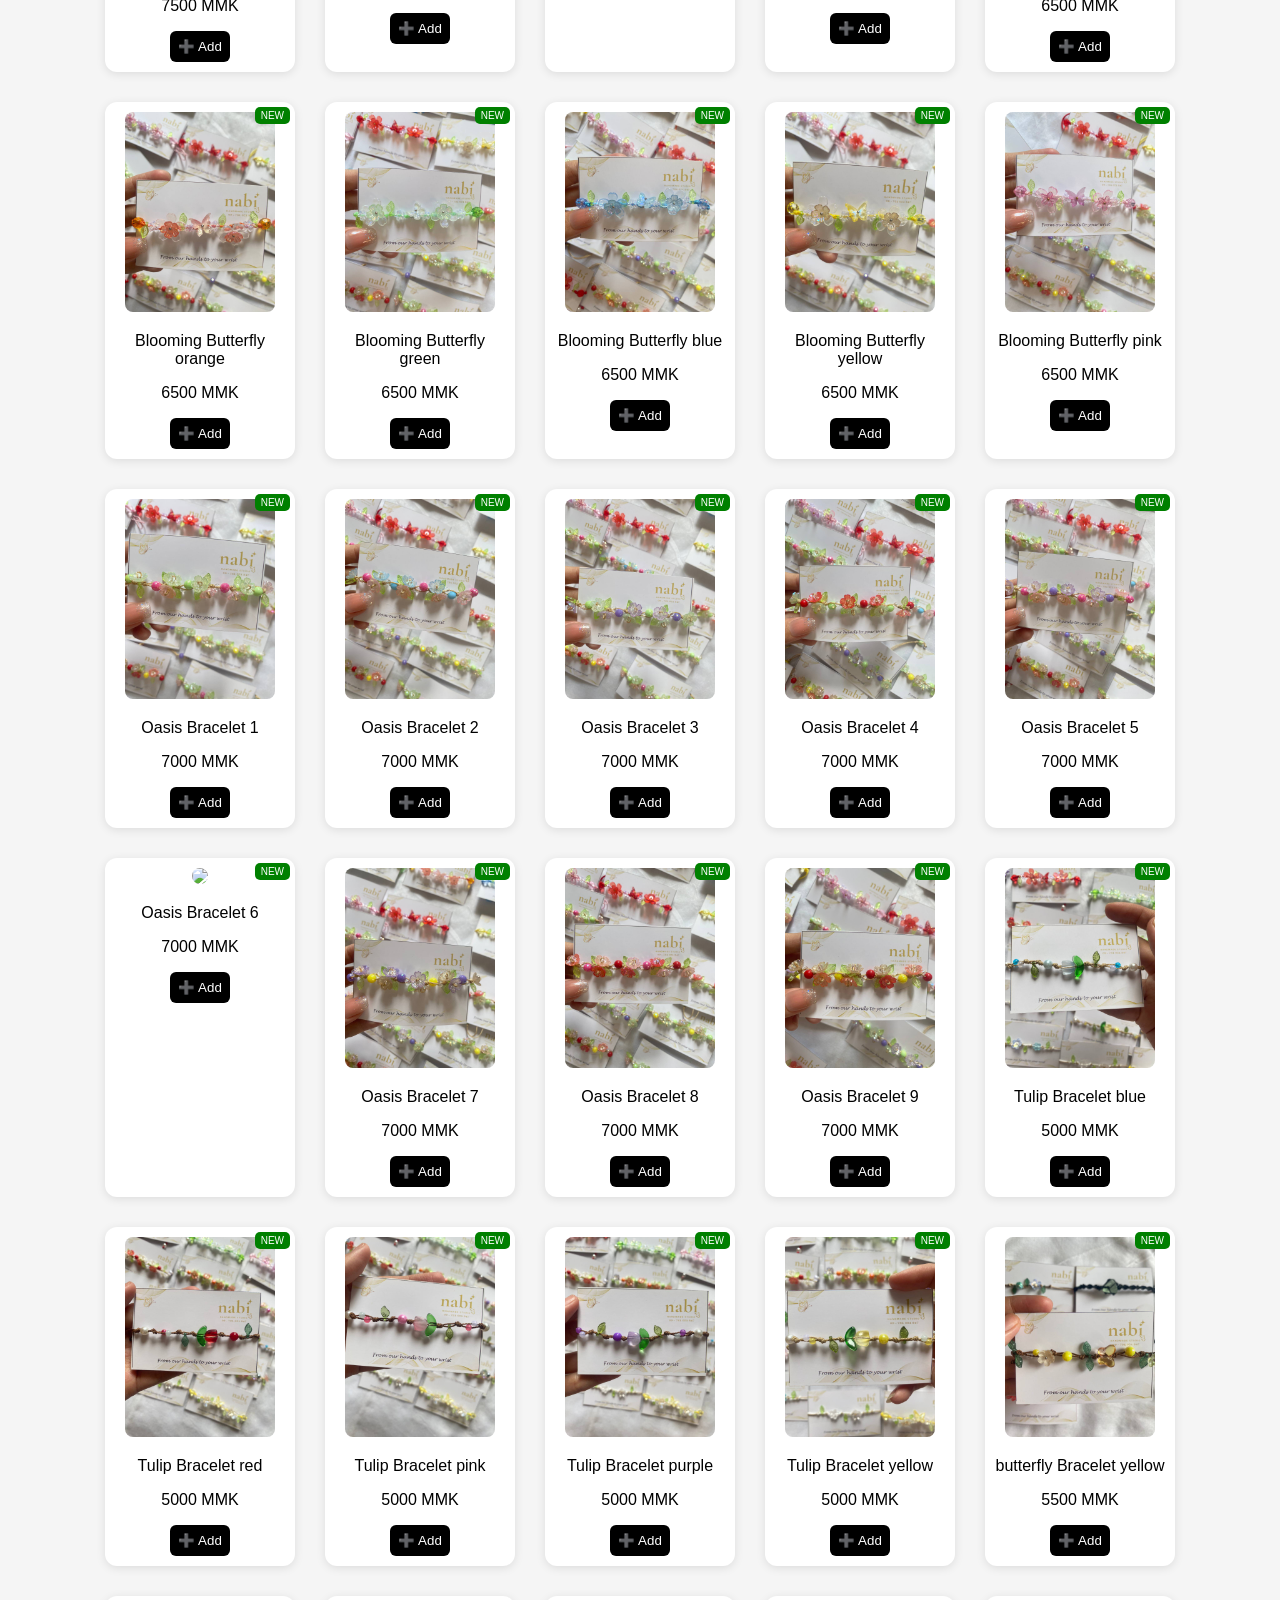
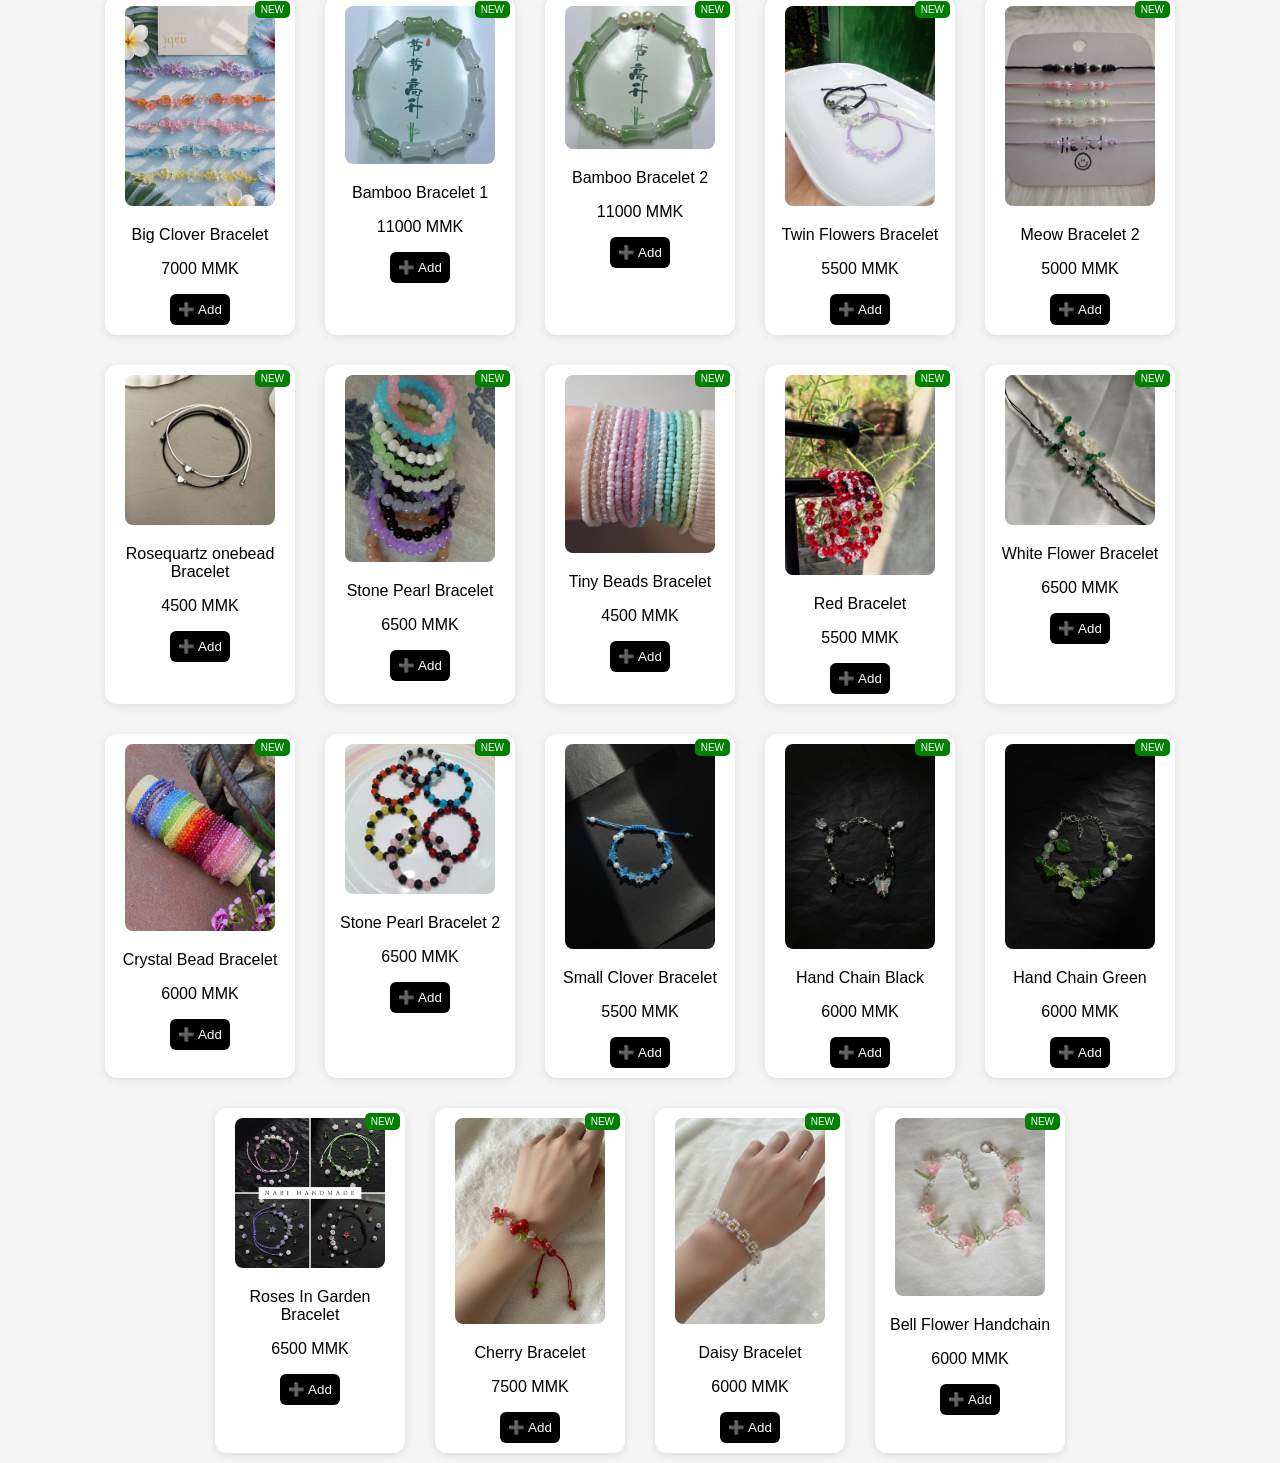
==== commit 1481b3a3: "Update Bracelets.html" ====
--- a/Bracelets.html
+++ b/Bracelets.html
@@ -361,10 +361,10 @@
 
  <div class="product">
     <div class="badge">HOT</div>
-    <img src="bracelet158.jpg" onclick="openZoom(this)">
+    <img src="bracelet159.jpg" onclick="openZoom(this)">
     <p>Fairy Bracelet 26</p>
     <p>15000 MMK</p>
-    <button onclick="addToCart('Fairy Bracelet 26',15000,'bracelet158.jpg')">➕ Add</button>
+    <button onclick="addToCart('Fairy Bracelet 26',15000,'bracelet159.jpg')">➕ Add</button>
 </div>
 
  <div class="product">
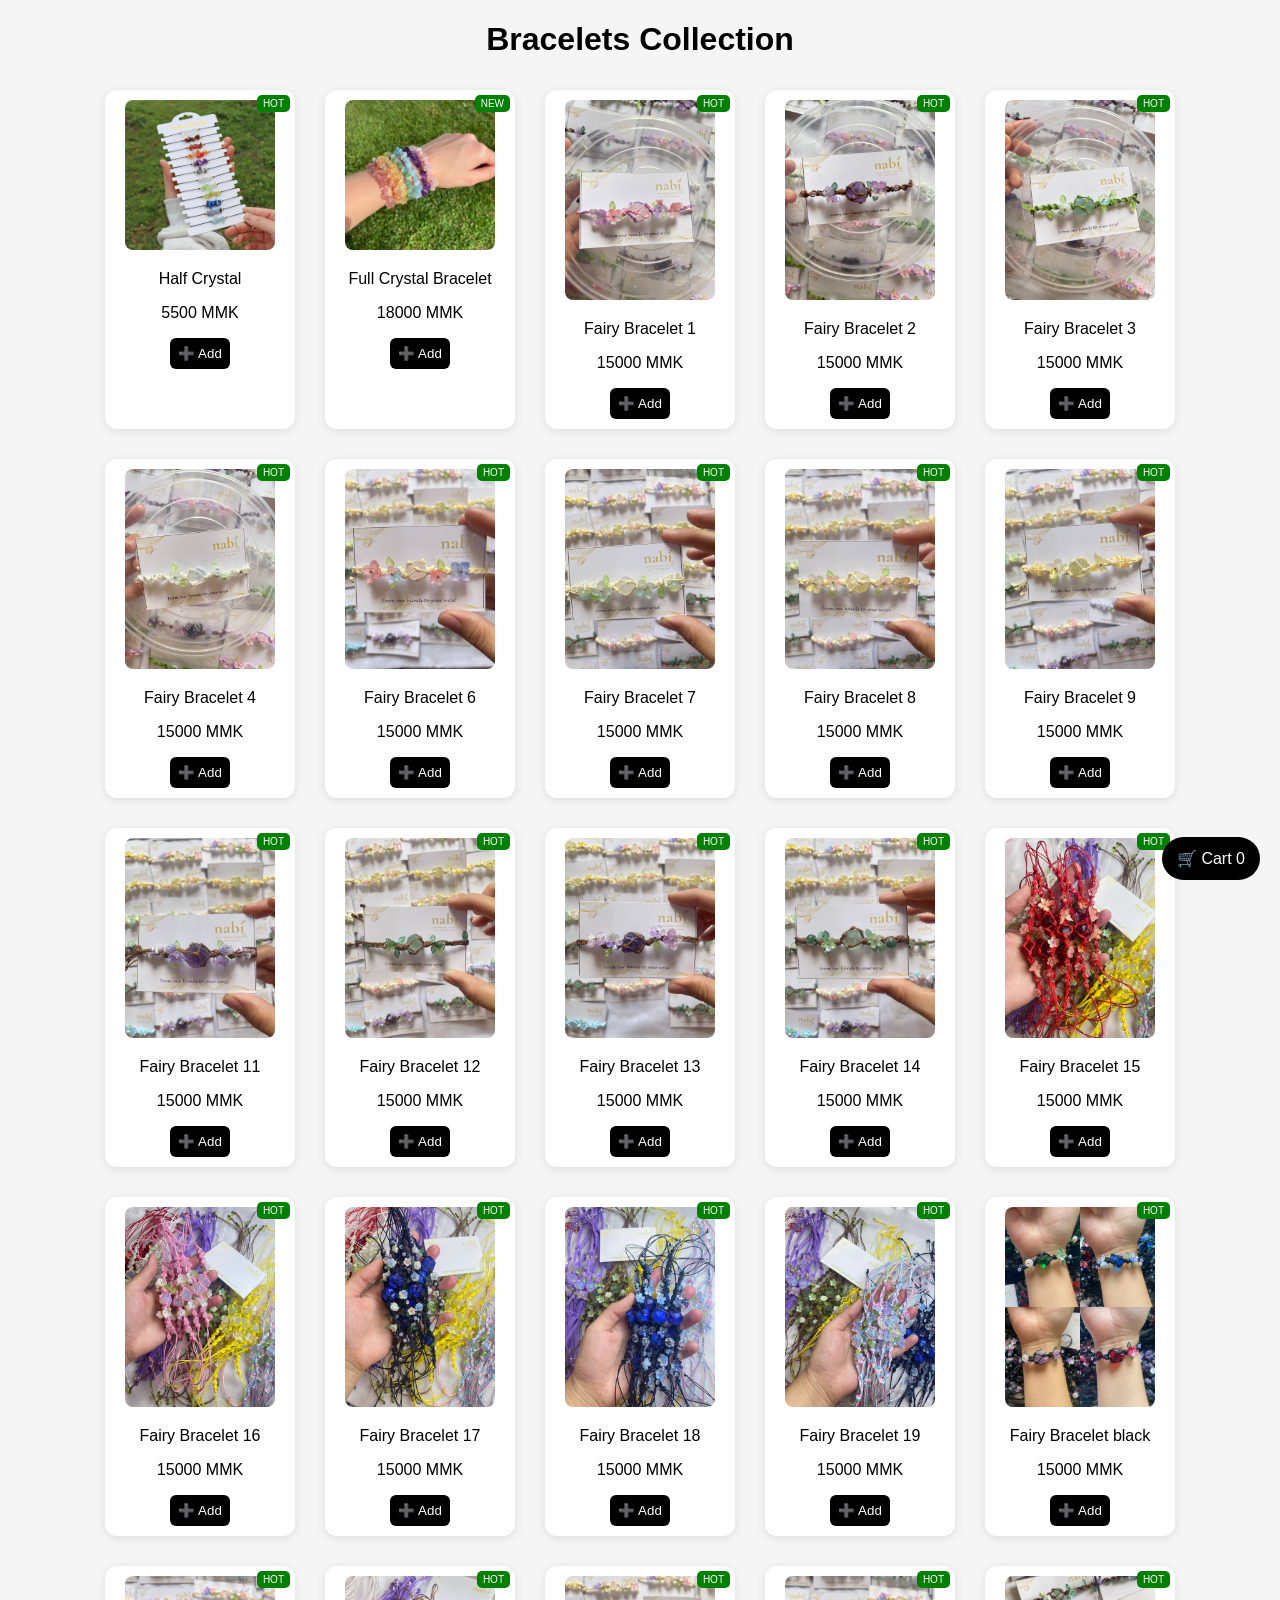
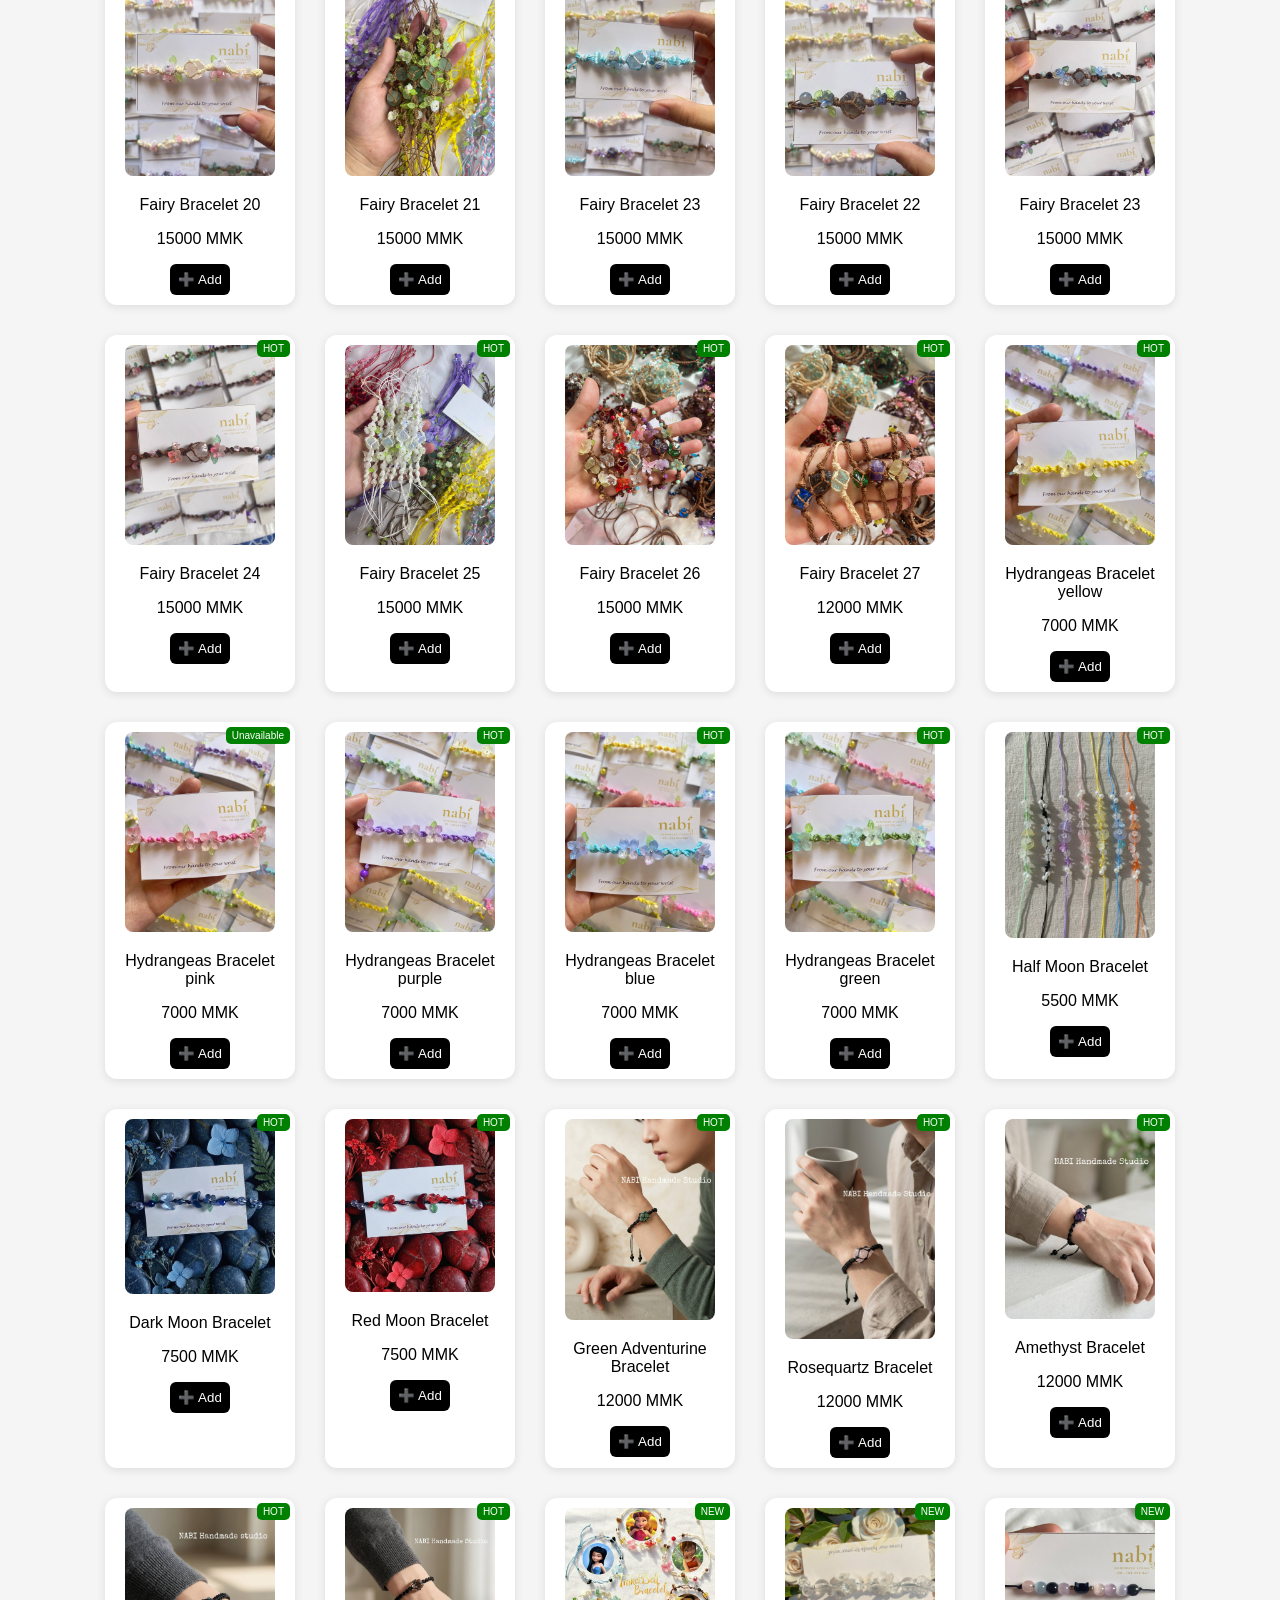
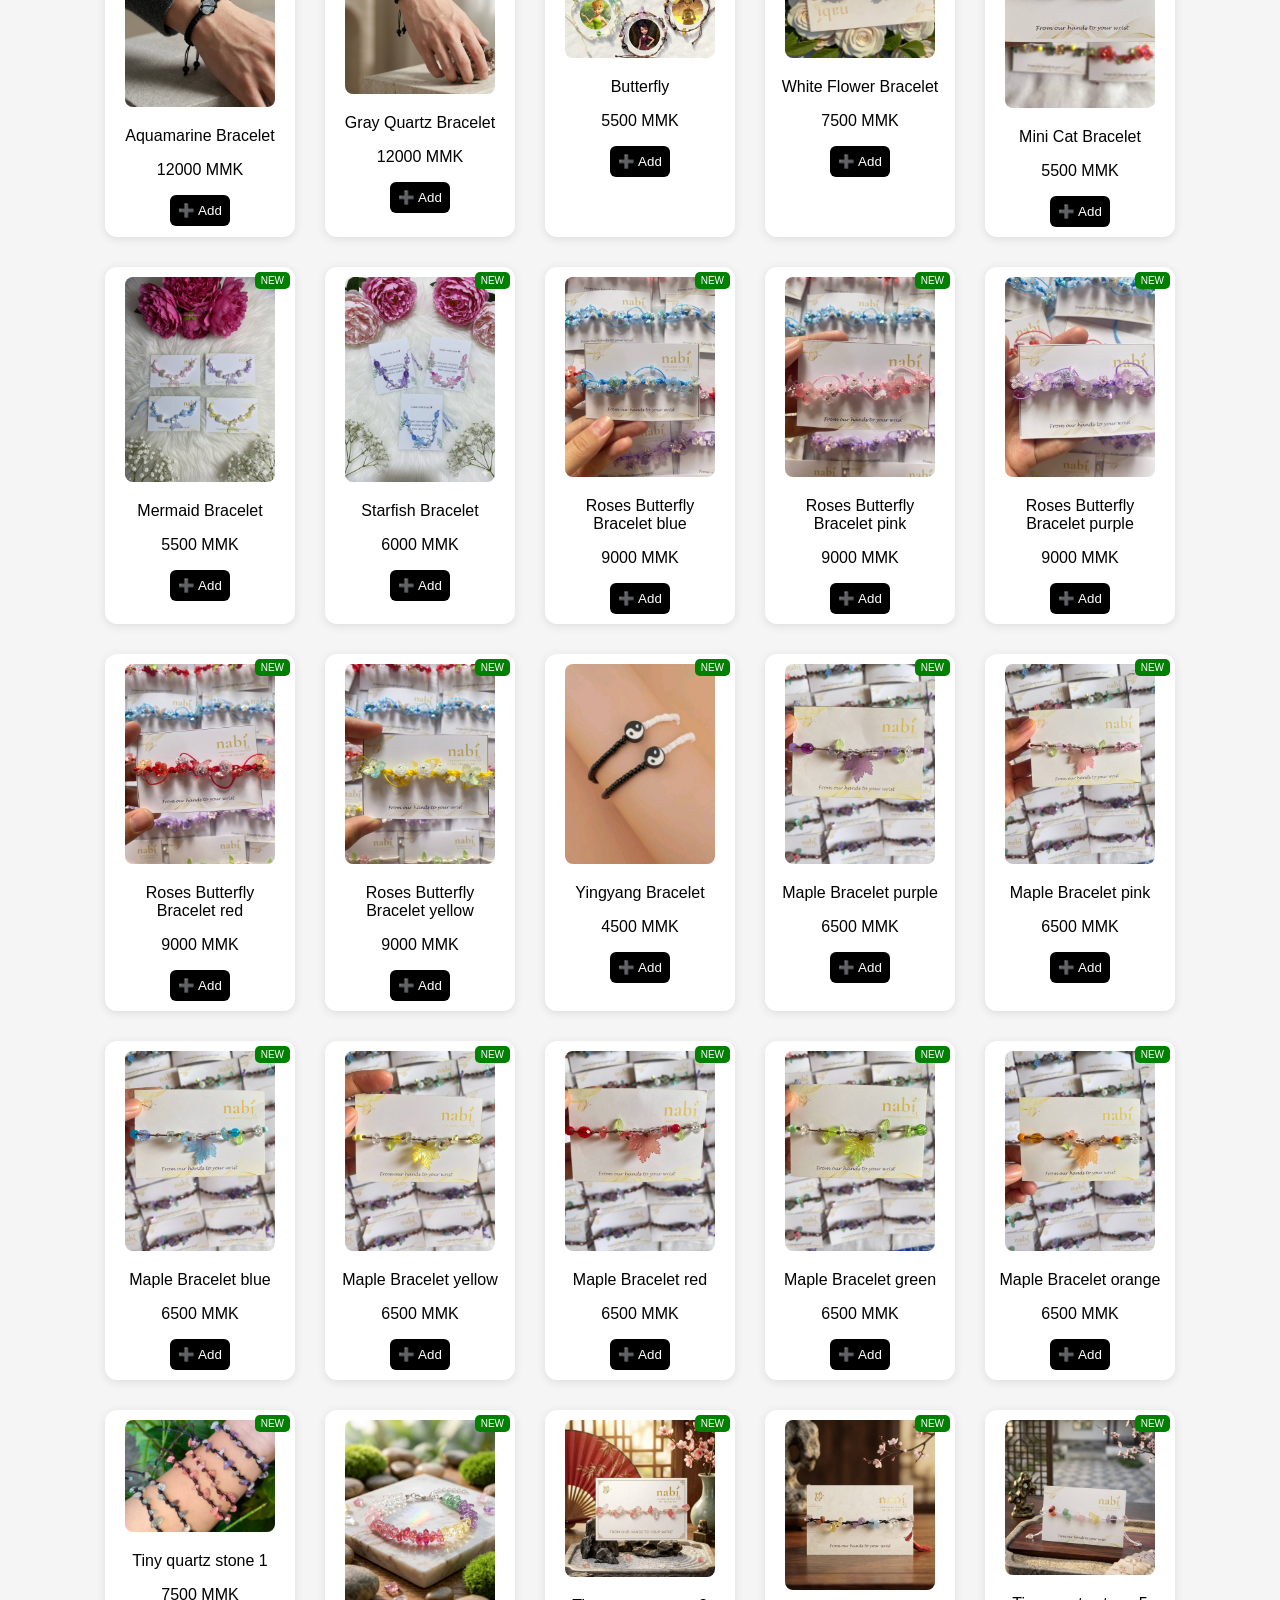
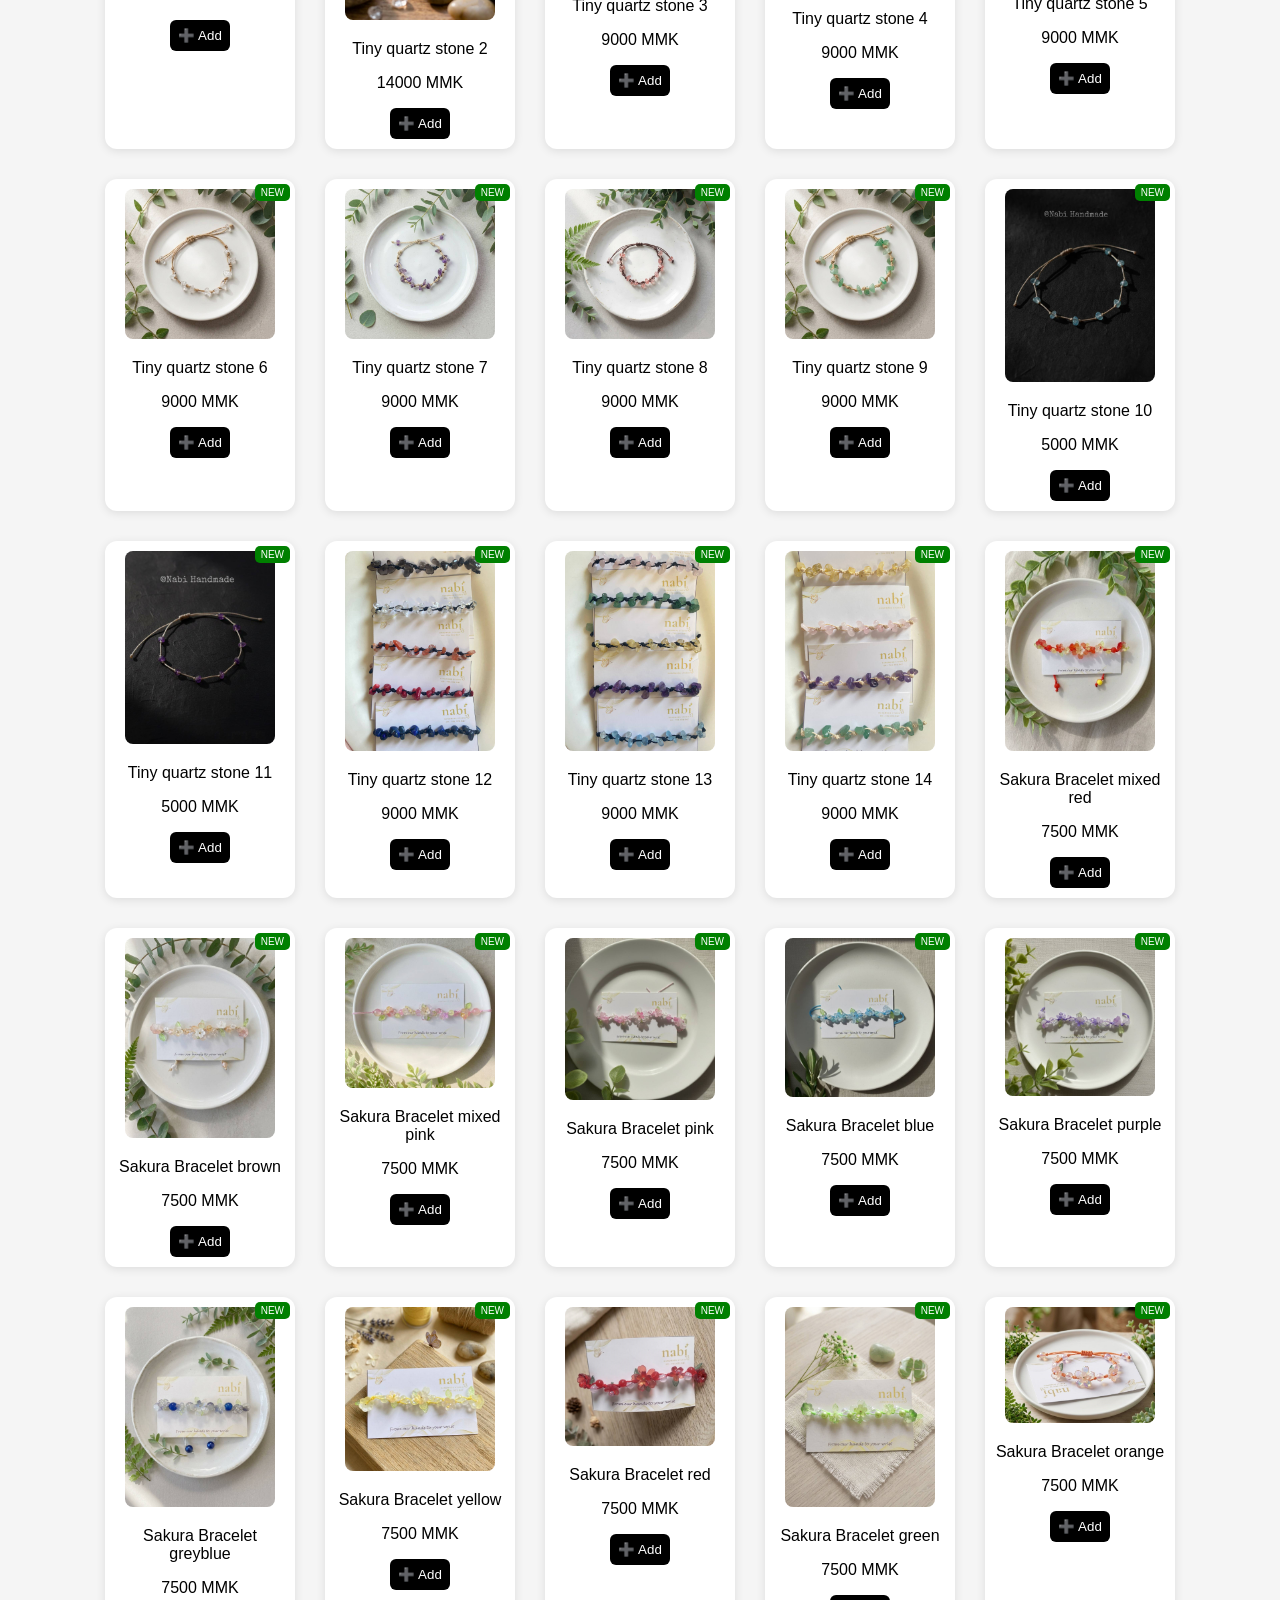
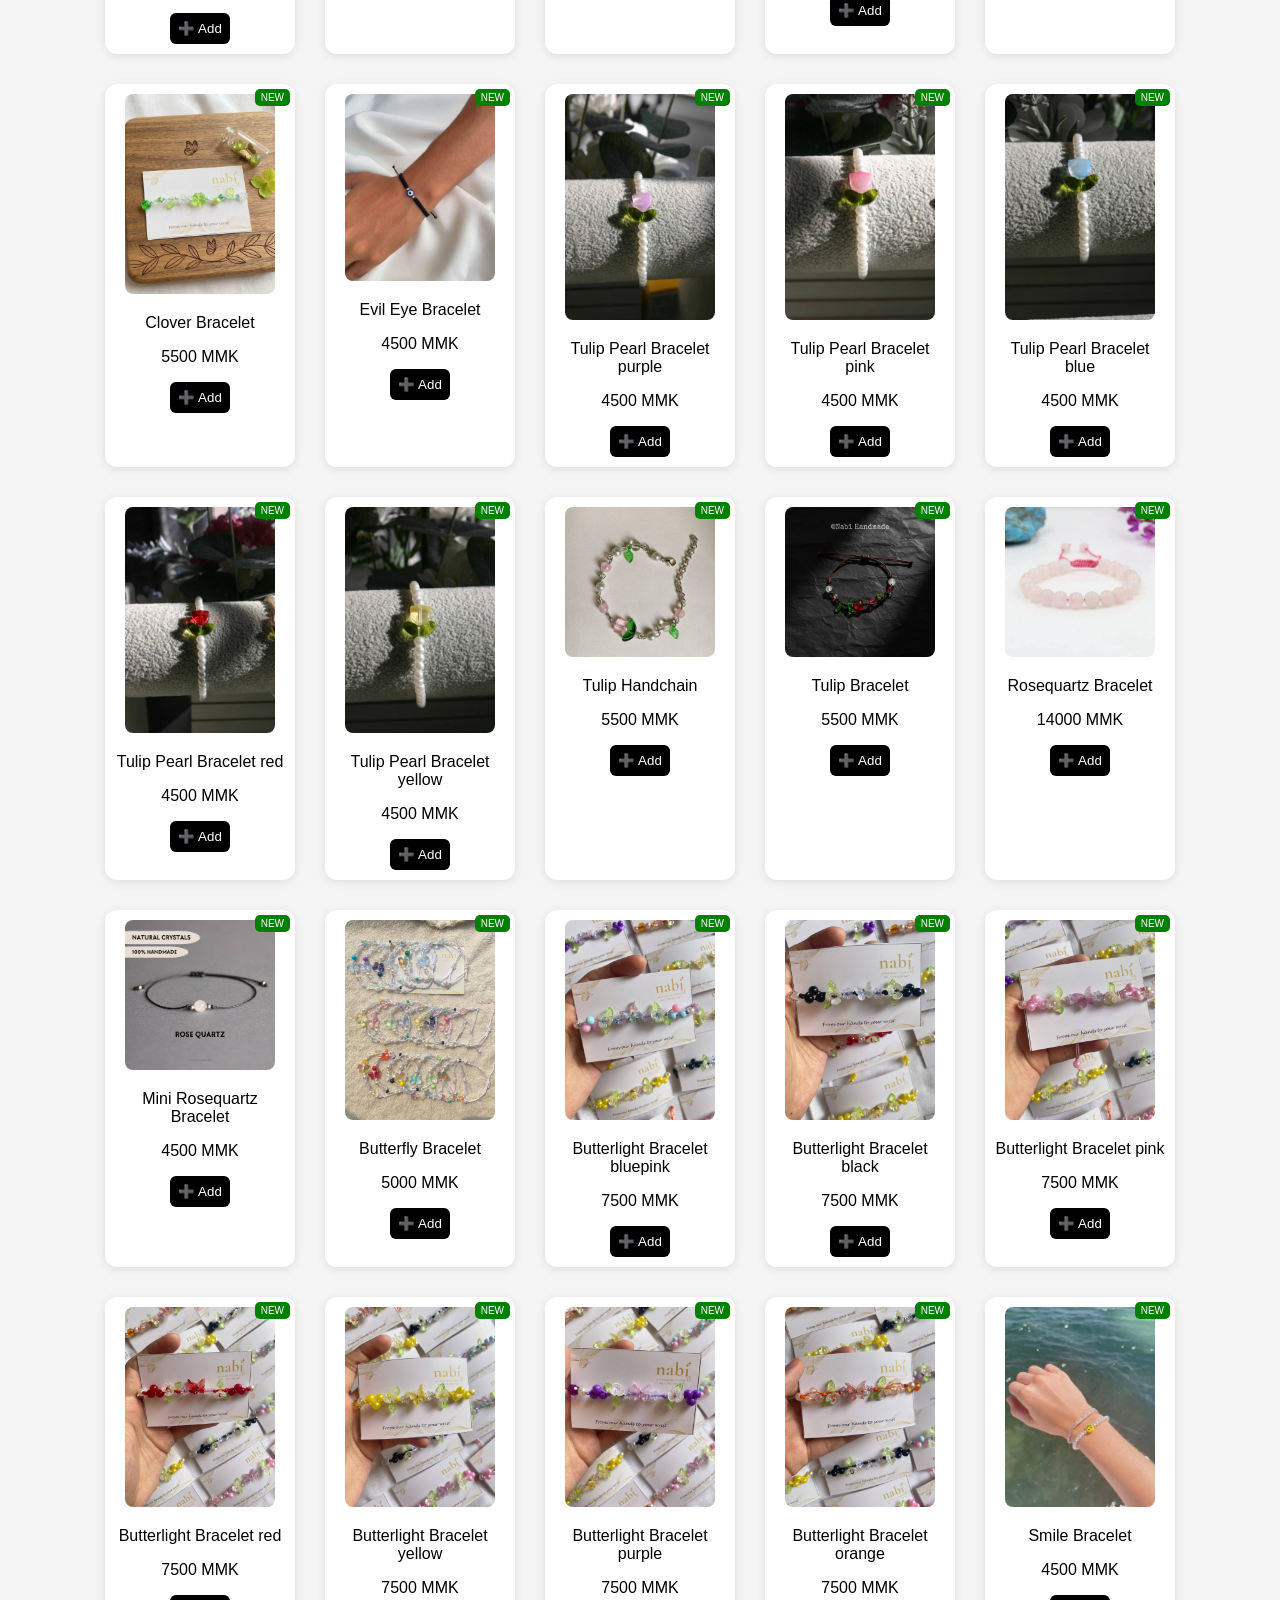
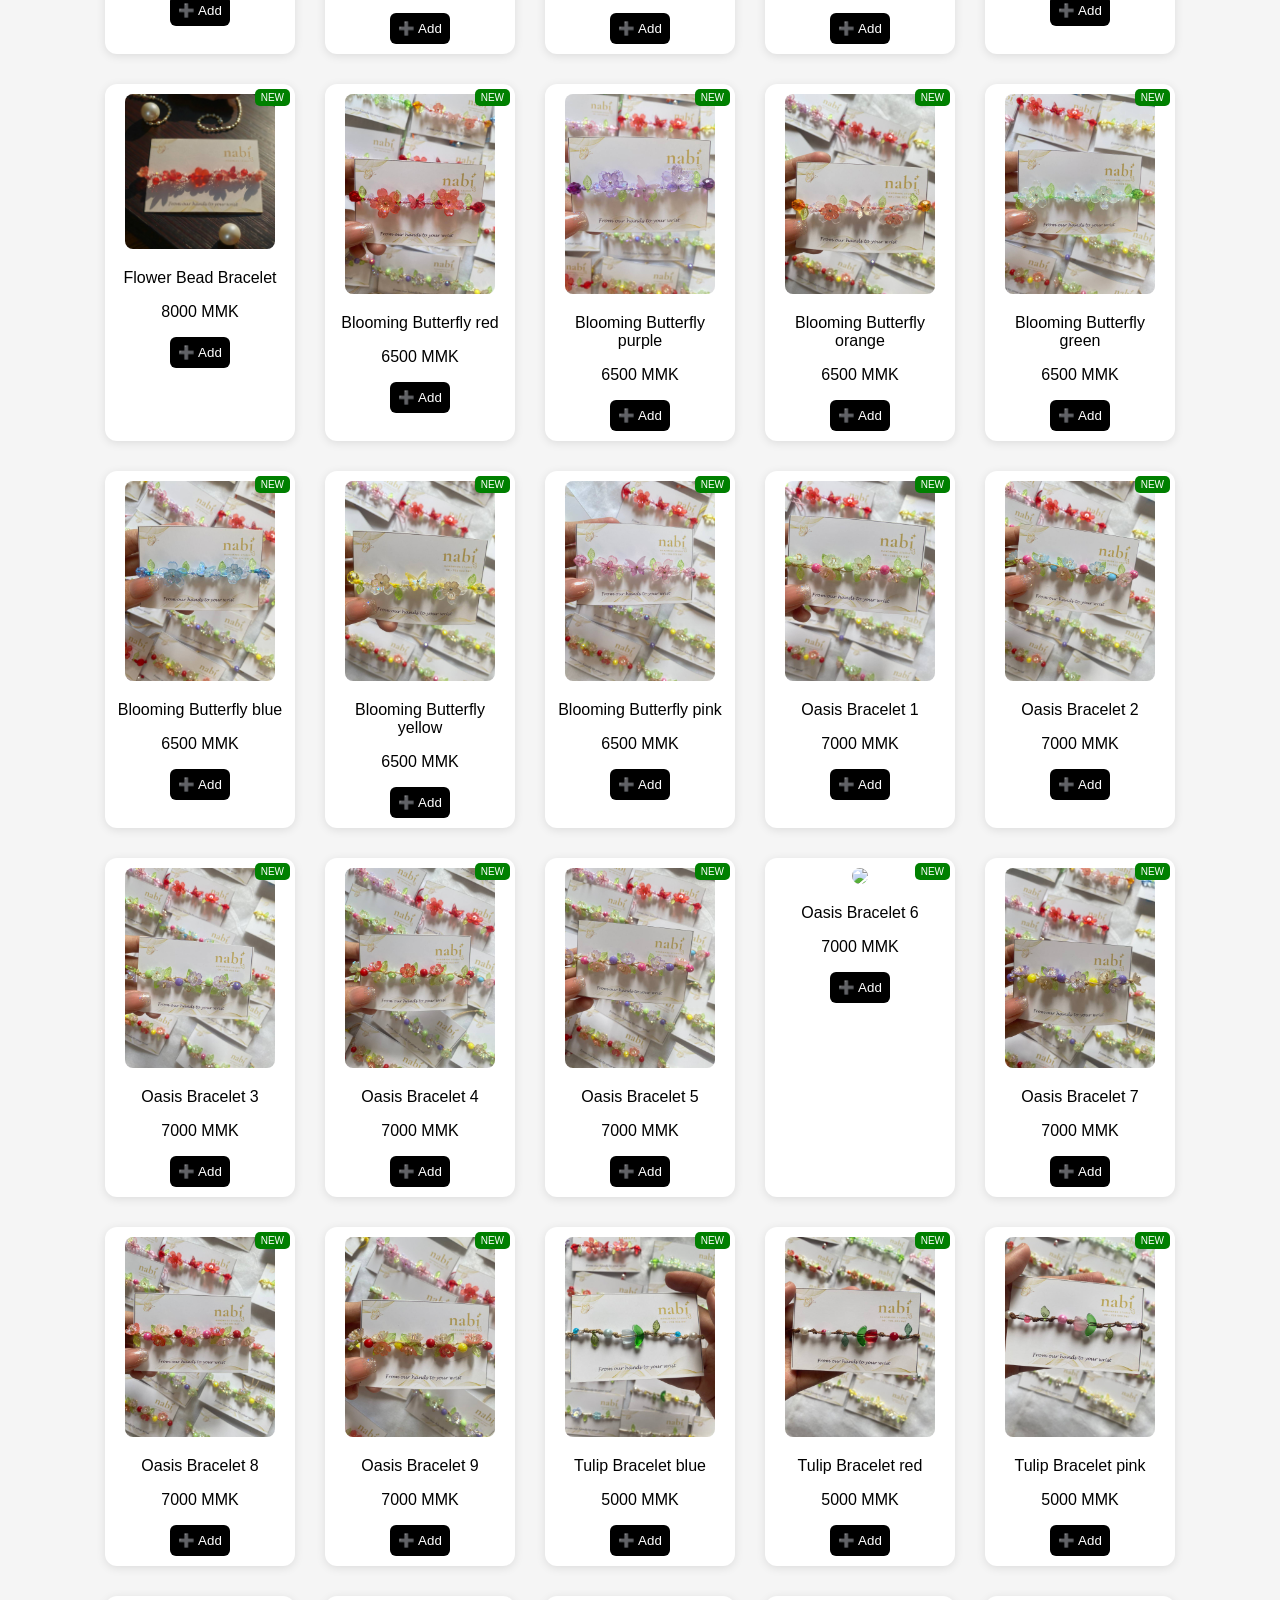
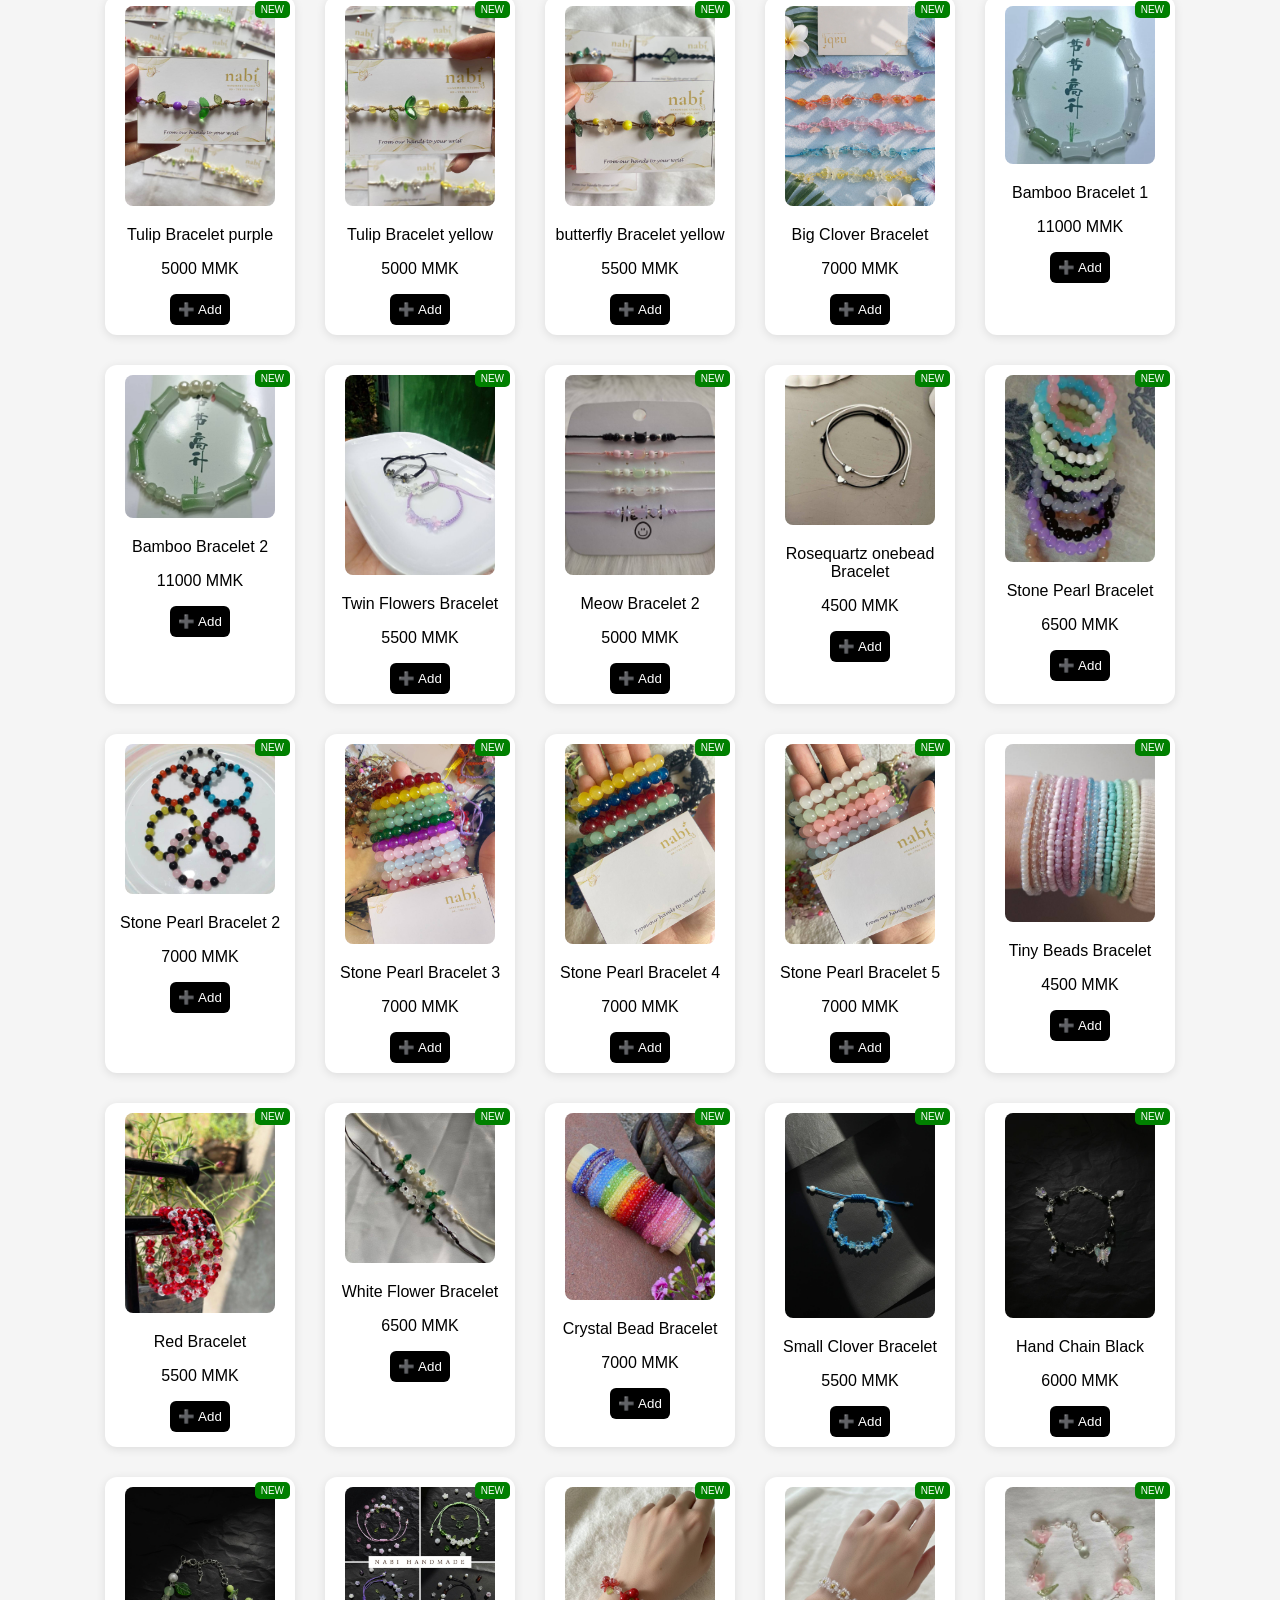
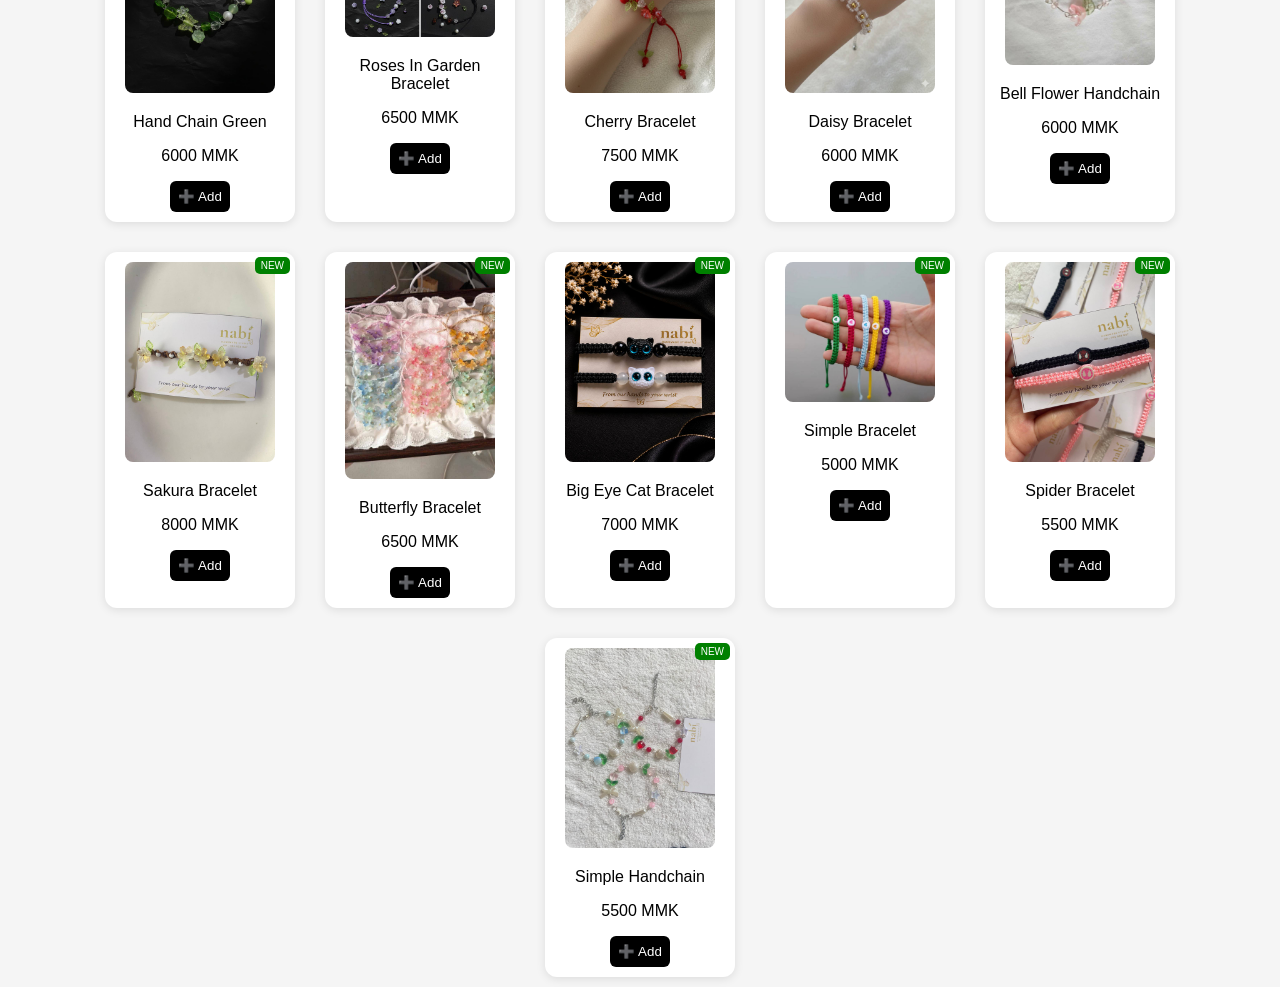
==== commit d59c8c6b: "Update Bracelets.html" ====
--- a/Bracelets.html
+++ b/Bracelets.html
@@ -714,6 +714,30 @@
 
 <div class="product">
     <div class="badge">NEW</div>
+    <img src="bracelet146.jpg" onclick="openZoom(this)">
+    <p>Tiny quartz stone 12</p>
+    <p>9000 MMK</p>
+    <button onclick="addToCart('Tiny quartz stone 12',9000,'bracelet146.jpg')">➕ Add</button>
+</div>
+
+<div class="product">
+    <div class="badge">NEW</div>
+    <img src="bracelet147.jpg" onclick="openZoom(this)">
+    <p>Tiny quartz stone 13</p>
+    <p>9000 MMK</p>
+    <button onclick="addToCart('Tiny quartz stone 13',9000,'bracelet147.jpg')">➕ Add</button>
+</div>
+
+<div class="product">
+    <div class="badge">NEW</div>
+    <img src="bracelet148.jpg" onclick="openZoom(this)">
+    <p>Tiny quartz stone 14</p>
+    <p>9000 MMK</p>
+    <button onclick="addToCart('Tiny quartz stone 14',9000,'bracelet148.jpg')">➕ Add</button>
+</div>
+    
+<div class="product">
+    <div class="badge">NEW</div>
     <img src="bracelet64.jpg" onclick="openZoom(this)">
     <p>Sakura Bracelet mixed red</p>
     <p>7500 MMK</p>
@@ -1201,6 +1225,38 @@
     <button onclick="addToCart('Stone Pearl Bracelet',6500,'bracelet124.jpg')">➕ Add</button>
 </div>
 
+     <div class="product">
+    <div class="badge">NEW</div>
+    <img src="bracelet132.jpg" onclick="openZoom(this)">
+    <p>Stone Pearl Bracelet 2</p>
+    <p>7000 MMK</p>
+    <button onclick="addToCart('Stone Pearl Bracelet 2',7000,'bracelet132.jpg')">➕ Add</button>
+</div>
+
+     <div class="product">
+    <div class="badge">NEW</div>
+    <img src="bracelet150.jpg" onclick="openZoom(this)">
+    <p>Stone Pearl Bracelet 3</p>
+    <p>7000 MMK</p>
+    <button onclick="addToCart('Stone Pearl Bracelet 3',7000,'bracelet150.jpg')">➕ Add</button>
+</div>
+
+ <div class="product">
+    <div class="badge">NEW</div>
+    <img src="bracelet156.jpg" onclick="openZoom(this)">
+    <p>Stone Pearl Bracelet 4</p>
+    <p>7000 MMK</p>
+    <button onclick="addToCart('Stone Pearl Bracelet 4',7000,'bracelet156.jpg')">➕ Add</button>
+</div>
+
+     <div class="product">
+    <div class="badge">NEW</div>
+    <img src="bracelet157.jpg" onclick="openZoom(this)">
+    <p>Stone Pearl Bracelet 5</p>
+    <p>7000 MMK</p>
+    <button onclick="addToCart('Stone Pearl Bracelet 5',7000,'bracelet157.jpg')">➕ Add</button>
+</div>
+    
     <div class="product">
     <div class="badge">NEW</div>
     <img src="bracelet125.jpg" onclick="openZoom(this)">
@@ -1229,17 +1285,11 @@
     <div class="badge">NEW</div>
     <img src="bracelet131.jpg" onclick="openZoom(this)">
     <p>Crystal Bead Bracelet</p>
-    <p>6000 MMK</p>
-    <button onclick="addToCart('Crystal Bead Bracelet',6000,'bracelet131.jpg')">➕ Add</button>
-</div>
-
- <div class="product">
-    <div class="badge">NEW</div>
-    <img src="bracelet132.jpg" onclick="openZoom(this)">
-    <p>Stone Pearl Bracelet 2</p>
-    <p>6500 MMK</p>
-    <button onclick="addToCart('Stone Pearl Bracelet 2',6500,'bracelet132.jpg')">➕ Add</button>
-</div>
+    <p>7000 MMK</p>
+    <button onclick="addToCart('Crystal Bead Bracelet',7000,'bracelet131.jpg')">➕ Add</button>
+</div>
+
+
 
      <div class="product">
     <div class="badge">NEW</div>
@@ -1298,9 +1348,56 @@
     <button onclick="addToCart('Bell Flower Handchain',6000,'bracelet139.jpg')">➕ Add</button>
 </div>
 
-
-
-
+    <div class="product">
+    <div class="badge">NEW</div>
+    <img src="bracelet144.jpg" onclick="openZoom(this)">
+    <p>Sakura Bracelet</p>
+    <p>8000 MMK</p>
+    <button onclick="addToCart('Sakura Bracelet',8000,'bracelet144.jpg')">➕ Add</button>
+</div>
+
+  <div class="product">
+    <div class="badge">NEW</div>
+    <img src="bracelet145.jpg" onclick="openZoom(this)">
+    <p>Butterfly Bracelet</p>
+    <p>6500 MMK</p>
+    <button onclick="addToCart('Butterfly Bracelet',6500,'bracelet145.jpg')">➕ Add</button>
+</div>
+
+<div class="product">
+    <div class="badge">NEW</div>
+    <img src="bracelet151.jpg" onclick="openZoom(this)">
+    <p>Big Eye Cat Bracelet</p>
+    <p>7000 MMK</p>
+    <button onclick="addToCart('Big Eye Cat Bracelet',7000,'bracelet151.jpg')">➕ Add</button>
+</div>
+
+<div class="product">
+    <div class="badge">NEW</div>
+    <img src="bracelet152.jpg" onclick="openZoom(this)">
+    <p>Simple Bracelet</p>
+    <p>5000 MMK</p>
+    <button onclick="addToCart('Simple Bracelet',5000,'bracelet152.jpg')">➕ Add</button>
+</div>
+
+<div class="product">
+    <div class="badge">NEW</div>
+    <img src="bracelet153.jpg" onclick="openZoom(this)">
+    <p>Spider Bracelet</p>
+    <p>5500 MMK</p>
+    <button onclick="addToCart('Spider Bracelet',5500,'bracelet153.jpg')">➕ Add</button>
+</div>
+
+<div class="product">
+    <div class="badge">NEW</div>
+    <img src="bracelet154.jpg" onclick="openZoom(this)">
+    <p>Simple Handchain</p>
+    <p>5500 MMK</p>
+    <button onclick="addToCart('Simple Handchain',5500,'bracelet154.jpg')">➕ Add</button>
+</div>
+
+    
+    
 </div>
 
 <a href="cart.html" class="cart-fixed">
